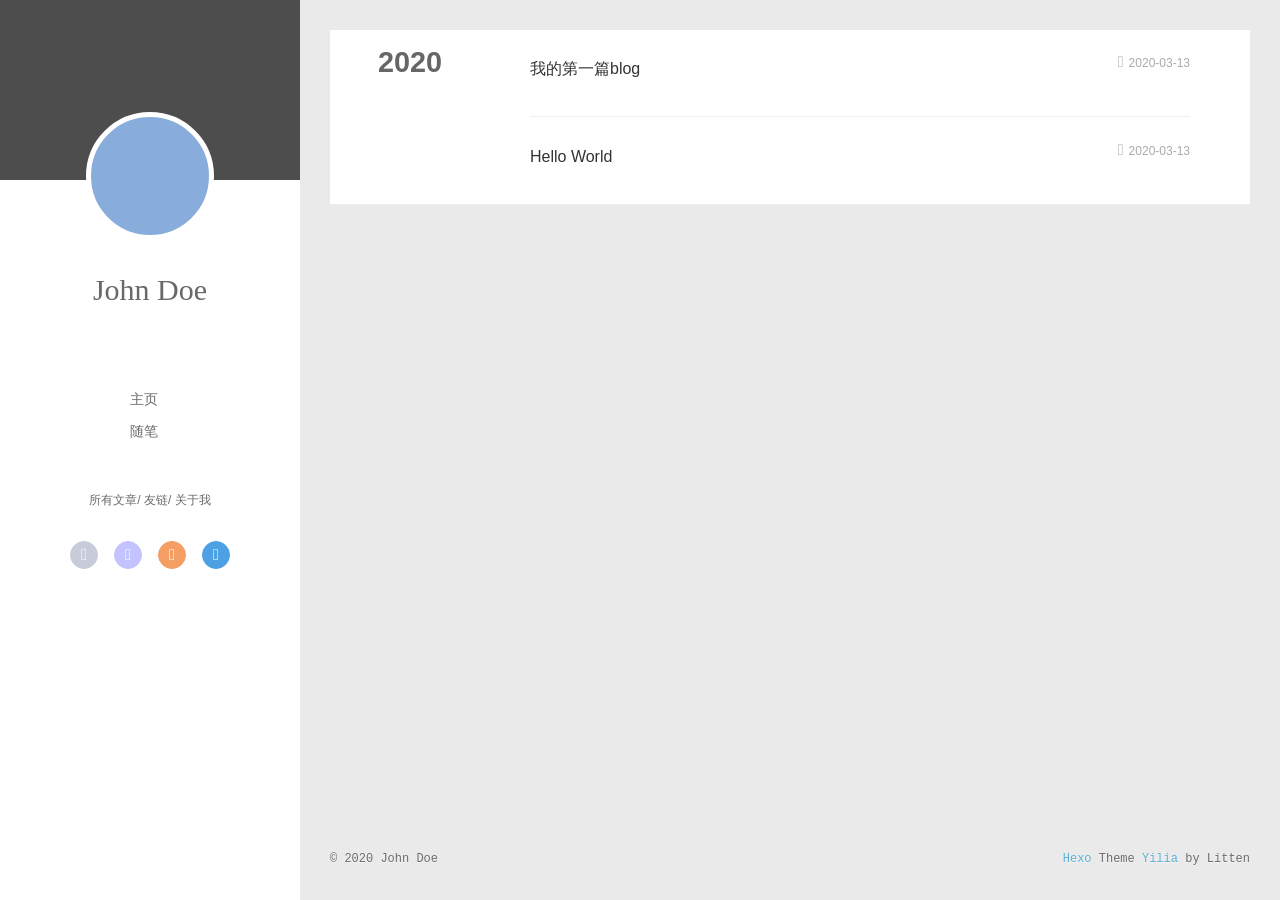
==== archives/index.html @ 88eb6664 "Site updated: 2020-03-13 22:38:07" ====
<!DOCTYPE html>
<html>
<head>
  <meta charset="utf-8">
  
  <meta name="renderer" content="webkit">
  <meta http-equiv="X-UA-Compatible" content="IE=edge" >
  <link rel="dns-prefetch" href="http://yoursite.com">
  <title>Archives | Hexo</title>
  <meta name="viewport" content="width=device-width, initial-scale=1, maximum-scale=1">
  <meta property="og:type" content="website">
<meta property="og:title" content="Hexo">
<meta property="og:url" content="http://yoursite.com/archives/index.html">
<meta property="og:site_name" content="Hexo">
<meta property="og:locale" content="en_US">
<meta property="article:author" content="John Doe">
<meta name="twitter:card" content="summary">
  
    <link rel="alternative" href="/atom.xml" title="Hexo" type="application/atom+xml">
  
  
    <link rel="icon" href="/favicon.png">
  
  <link rel="stylesheet" type="text/css" href="/./main.0cf68a.css">
  <style type="text/css">
  
    #container.show {
      background: linear-gradient(200deg,#a0cfe4,#e8c37e);
    }
  </style>
  

  

<meta name="generator" content="Hexo 4.2.0"></head>

<body>
  <div id="container" q-class="show:isCtnShow">
    <canvas id="anm-canvas" class="anm-canvas"></canvas>
    <div class="left-col" q-class="show:isShow">
      
<div class="overlay" style="background: #4d4d4d"></div>
<div class="intrude-less">
	<header id="header" class="inner">
		<a href="/" class="profilepic">
			<img src="" class="js-avatar">
		</a>
		<hgroup>
		  <h1 class="header-author"><a href="/">John Doe</a></h1>
		</hgroup>
		

		<nav class="header-menu">
			<ul>
			
				<li><a href="/">主页</a></li>
	        
				<li><a href="/tags/%E9%9A%8F%E7%AC%94/">随笔</a></li>
	        
			</ul>
		</nav>
		<nav class="header-smart-menu">
    		
    			
    			<a q-on="click: openSlider(e, 'innerArchive')" href="javascript:void(0)">所有文章</a>
    			
            
    			
    			<a q-on="click: openSlider(e, 'friends')" href="javascript:void(0)">友链</a>
    			
            
    			
    			<a q-on="click: openSlider(e, 'aboutme')" href="javascript:void(0)">关于我</a>
    			
            
		</nav>
		<nav class="header-nav">
			<div class="social">
				
					<a class="github" target="_blank" href="#" title="github"><i class="icon-github"></i></a>
		        
					<a class="weibo" target="_blank" href="#" title="weibo"><i class="icon-weibo"></i></a>
		        
					<a class="rss" target="_blank" href="#" title="rss"><i class="icon-rss"></i></a>
		        
					<a class="zhihu" target="_blank" href="#" title="zhihu"><i class="icon-zhihu"></i></a>
		        
			</div>
		</nav>
	</header>		
</div>

    </div>
    <div class="mid-col" q-class="show:isShow,hide:isShow|isFalse">
      
<nav id="mobile-nav">
  	<div class="overlay js-overlay" style="background: #4d4d4d"></div>
	<div class="btnctn js-mobile-btnctn">
  		<div class="slider-trigger list" q-on="click: openSlider(e)"><i class="icon icon-sort"></i></div>
	</div>
	<div class="intrude-less">
		<header id="header" class="inner">
			<div class="profilepic">
				<img src="" class="js-avatar">
			</div>
			<hgroup>
			  <h1 class="header-author js-header-author">John Doe</h1>
			</hgroup>
			
			
			
				
			
				
			
			
			
			<nav class="header-nav">
				<div class="social">
					
						<a class="github" target="_blank" href="#" title="github"><i class="icon-github"></i></a>
			        
						<a class="weibo" target="_blank" href="#" title="weibo"><i class="icon-weibo"></i></a>
			        
						<a class="rss" target="_blank" href="#" title="rss"><i class="icon-rss"></i></a>
			        
						<a class="zhihu" target="_blank" href="#" title="zhihu"><i class="icon-zhihu"></i></a>
			        
				</div>
			</nav>

			<nav class="header-menu js-header-menu">
				<ul style="width: 50%">
				
				
					<li style="width: 50%"><a href="/">主页</a></li>
		        
					<li style="width: 50%"><a href="/tags/%E9%9A%8F%E7%AC%94/">随笔</a></li>
		        
				</ul>
			</nav>
		</header>				
	</div>
	<div class="mobile-mask" style="display:none" q-show="isShow"></div>
</nav>

      <div id="wrapper" class="body-wrap">
        <div class="menu-l">
          <div class="canvas-wrap">
            <canvas data-colors="#eaeaea" data-sectionHeight="100" data-contentId="js-content" id="myCanvas1" class="anm-canvas"></canvas>
          </div>
          <div id="js-content" class="content-ll">
            
  
  
    
    
      
      
      <section class="archives-wrap">
        <div class="archive-year-wrap">
          <a href="/archives/2020" class="archive-year">2020</a>
        </div>
        <div class="archives">
    
    <article class="archive-article archive-type-post">
  <div class="archive-article-inner">
    <header class="archive-article-header">
      	<div class="article-meta">
	      	<a href="/2020/03/13/%E6%88%91%E7%9A%84%E7%AC%AC%E4%B8%80%E7%AF%87blog/" class="archive-article-date">
  	<time datetime="2020-03-13T10:59:40.000Z" itemprop="datePublished"><i class="icon-calendar icon"></i>2020-03-13</time>
</a>
        </div>
    	 
  
    <h1 itemprop="name">
      <a class="archive-article-title" href="/2020/03/13/%E6%88%91%E7%9A%84%E7%AC%AC%E4%B8%80%E7%AF%87blog/">我的第一篇blog</a>
    </h1>
  

        <div class="article-info info-on-right">
          
          

        </div>
        <div class="clearfix"></div>
    </header>
  </div>
</article>
  
    
    
    <article class="archive-article archive-type-post">
  <div class="archive-article-inner">
    <header class="archive-article-header">
      	<div class="article-meta">
	      	<a href="/2020/03/13/hello-world/" class="archive-article-date">
  	<time datetime="2020-03-13T10:55:49.252Z" itemprop="datePublished"><i class="icon-calendar icon"></i>2020-03-13</time>
</a>
        </div>
    	 
  
    <h1 itemprop="name">
      <a class="archive-article-title" href="/2020/03/13/hello-world/">Hello World</a>
    </h1>
  

        <div class="article-info info-on-right">
          
          

        </div>
        <div class="clearfix"></div>
    </header>
  </div>
</article>
  
  
    </div></section>
  

    


          </div>
        </div>
      </div>
      <footer id="footer">
  <div class="outer">
    <div id="footer-info">
    	<div class="footer-left">
    		&copy; 2020 John Doe
    	</div>
      	<div class="footer-right">
      		<a href="http://hexo.io/" target="_blank">Hexo</a>  Theme <a href="https://github.com/litten/hexo-theme-yilia" target="_blank">Yilia</a> by Litten
      	</div>
    </div>
  </div>
</footer>
    </div>
    <script>
	var yiliaConfig = {
		mathjax: false,
		isHome: false,
		isPost: false,
		isArchive: true,
		isTag: false,
		isCategory: false,
		open_in_new: false,
		toc_hide_index: true,
		root: "/",
		innerArchive: true,
		showTags: false
	}
</script>

<script>!function(t){function n(e){if(r[e])return r[e].exports;var i=r[e]={exports:{},id:e,loaded:!1};return t[e].call(i.exports,i,i.exports,n),i.loaded=!0,i.exports}var r={};n.m=t,n.c=r,n.p="./",n(0)}([function(t,n,r){r(195),t.exports=r(191)},function(t,n,r){var e=r(3),i=r(52),o=r(27),u=r(28),c=r(53),f="prototype",a=function(t,n,r){var s,l,h,v,p=t&a.F,d=t&a.G,y=t&a.S,g=t&a.P,b=t&a.B,m=d?e:y?e[n]||(e[n]={}):(e[n]||{})[f],x=d?i:i[n]||(i[n]={}),w=x[f]||(x[f]={});d&&(r=n);for(s in r)l=!p&&m&&void 0!==m[s],h=(l?m:r)[s],v=b&&l?c(h,e):g&&"function"==typeof h?c(Function.call,h):h,m&&u(m,s,h,t&a.U),x[s]!=h&&o(x,s,v),g&&w[s]!=h&&(w[s]=h)};e.core=i,a.F=1,a.G=2,a.S=4,a.P=8,a.B=16,a.W=32,a.U=64,a.R=128,t.exports=a},function(t,n,r){var e=r(6);t.exports=function(t){if(!e(t))throw TypeError(t+" is not an object!");return t}},function(t,n){var r=t.exports="undefined"!=typeof window&&window.Math==Math?window:"undefined"!=typeof self&&self.Math==Math?self:Function("return this")();"number"==typeof __g&&(__g=r)},function(t,n){t.exports=function(t){try{return!!t()}catch(t){return!0}}},function(t,n){var r=t.exports="undefined"!=typeof window&&window.Math==Math?window:"undefined"!=typeof self&&self.Math==Math?self:Function("return this")();"number"==typeof __g&&(__g=r)},function(t,n){t.exports=function(t){return"object"==typeof t?null!==t:"function"==typeof t}},function(t,n,r){var e=r(126)("wks"),i=r(76),o=r(3).Symbol,u="function"==typeof o;(t.exports=function(t){return e[t]||(e[t]=u&&o[t]||(u?o:i)("Symbol."+t))}).store=e},function(t,n){var r={}.hasOwnProperty;t.exports=function(t,n){return r.call(t,n)}},function(t,n,r){var e=r(94),i=r(33);t.exports=function(t){return e(i(t))}},function(t,n,r){t.exports=!r(4)(function(){return 7!=Object.defineProperty({},"a",{get:function(){return 7}}).a})},function(t,n,r){var e=r(2),i=r(167),o=r(50),u=Object.defineProperty;n.f=r(10)?Object.defineProperty:function(t,n,r){if(e(t),n=o(n,!0),e(r),i)try{return u(t,n,r)}catch(t){}if("get"in r||"set"in r)throw TypeError("Accessors not supported!");return"value"in r&&(t[n]=r.value),t}},function(t,n,r){t.exports=!r(18)(function(){return 7!=Object.defineProperty({},"a",{get:function(){return 7}}).a})},function(t,n,r){var e=r(14),i=r(22);t.exports=r(12)?function(t,n,r){return e.f(t,n,i(1,r))}:function(t,n,r){return t[n]=r,t}},function(t,n,r){var e=r(20),i=r(58),o=r(42),u=Object.defineProperty;n.f=r(12)?Object.defineProperty:function(t,n,r){if(e(t),n=o(n,!0),e(r),i)try{return u(t,n,r)}catch(t){}if("get"in r||"set"in r)throw TypeError("Accessors not supported!");return"value"in r&&(t[n]=r.value),t}},function(t,n,r){var e=r(40)("wks"),i=r(23),o=r(5).Symbol,u="function"==typeof o;(t.exports=function(t){return e[t]||(e[t]=u&&o[t]||(u?o:i)("Symbol."+t))}).store=e},function(t,n,r){var e=r(67),i=Math.min;t.exports=function(t){return t>0?i(e(t),9007199254740991):0}},function(t,n,r){var e=r(46);t.exports=function(t){return Object(e(t))}},function(t,n){t.exports=function(t){try{return!!t()}catch(t){return!0}}},function(t,n,r){var e=r(63),i=r(34);t.exports=Object.keys||function(t){return e(t,i)}},function(t,n,r){var e=r(21);t.exports=function(t){if(!e(t))throw TypeError(t+" is not an object!");return t}},function(t,n){t.exports=function(t){return"object"==typeof t?null!==t:"function"==typeof t}},function(t,n){t.exports=function(t,n){return{enumerable:!(1&t),configurable:!(2&t),writable:!(4&t),value:n}}},function(t,n){var r=0,e=Math.random();t.exports=function(t){return"Symbol(".concat(void 0===t?"":t,")_",(++r+e).toString(36))}},function(t,n){var r={}.hasOwnProperty;t.exports=function(t,n){return r.call(t,n)}},function(t,n){var r=t.exports={version:"2.4.0"};"number"==typeof __e&&(__e=r)},function(t,n){t.exports=function(t){if("function"!=typeof t)throw TypeError(t+" is not a function!");return t}},function(t,n,r){var e=r(11),i=r(66);t.exports=r(10)?function(t,n,r){return e.f(t,n,i(1,r))}:function(t,n,r){return t[n]=r,t}},function(t,n,r){var e=r(3),i=r(27),o=r(24),u=r(76)("src"),c="toString",f=Function[c],a=(""+f).split(c);r(52).inspectSource=function(t){return f.call(t)},(t.exports=function(t,n,r,c){var f="function"==typeof r;f&&(o(r,"name")||i(r,"name",n)),t[n]!==r&&(f&&(o(r,u)||i(r,u,t[n]?""+t[n]:a.join(String(n)))),t===e?t[n]=r:c?t[n]?t[n]=r:i(t,n,r):(delete t[n],i(t,n,r)))})(Function.prototype,c,function(){return"function"==typeof this&&this[u]||f.call(this)})},function(t,n,r){var e=r(1),i=r(4),o=r(46),u=function(t,n,r,e){var i=String(o(t)),u="<"+n;return""!==r&&(u+=" "+r+'="'+String(e).replace(/"/g,"&quot;")+'"'),u+">"+i+"</"+n+">"};t.exports=function(t,n){var r={};r[t]=n(u),e(e.P+e.F*i(function(){var n=""[t]('"');return n!==n.toLowerCase()||n.split('"').length>3}),"String",r)}},function(t,n,r){var e=r(115),i=r(46);t.exports=function(t){return e(i(t))}},function(t,n,r){var e=r(116),i=r(66),o=r(30),u=r(50),c=r(24),f=r(167),a=Object.getOwnPropertyDescriptor;n.f=r(10)?a:function(t,n){if(t=o(t),n=u(n,!0),f)try{return a(t,n)}catch(t){}if(c(t,n))return i(!e.f.call(t,n),t[n])}},function(t,n,r){var e=r(24),i=r(17),o=r(145)("IE_PROTO"),u=Object.prototype;t.exports=Object.getPrototypeOf||function(t){return t=i(t),e(t,o)?t[o]:"function"==typeof t.constructor&&t instanceof t.constructor?t.constructor.prototype:t instanceof Object?u:null}},function(t,n){t.exports=function(t){if(void 0==t)throw TypeError("Can't call method on  "+t);return t}},function(t,n){t.exports="constructor,hasOwnProperty,isPrototypeOf,propertyIsEnumerable,toLocaleString,toString,valueOf".split(",")},function(t,n){t.exports={}},function(t,n){t.exports=!0},function(t,n){n.f={}.propertyIsEnumerable},function(t,n,r){var e=r(14).f,i=r(8),o=r(15)("toStringTag");t.exports=function(t,n,r){t&&!i(t=r?t:t.prototype,o)&&e(t,o,{configurable:!0,value:n})}},function(t,n,r){var e=r(40)("keys"),i=r(23);t.exports=function(t){return e[t]||(e[t]=i(t))}},function(t,n,r){var e=r(5),i="__core-js_shared__",o=e[i]||(e[i]={});t.exports=function(t){return o[t]||(o[t]={})}},function(t,n){var r=Math.ceil,e=Math.floor;t.exports=function(t){return isNaN(t=+t)?0:(t>0?e:r)(t)}},function(t,n,r){var e=r(21);t.exports=function(t,n){if(!e(t))return t;var r,i;if(n&&"function"==typeof(r=t.toString)&&!e(i=r.call(t)))return i;if("function"==typeof(r=t.valueOf)&&!e(i=r.call(t)))return i;if(!n&&"function"==typeof(r=t.toString)&&!e(i=r.call(t)))return i;throw TypeError("Can't convert object to primitive value")}},function(t,n,r){var e=r(5),i=r(25),o=r(36),u=r(44),c=r(14).f;t.exports=function(t){var n=i.Symbol||(i.Symbol=o?{}:e.Symbol||{});"_"==t.charAt(0)||t in n||c(n,t,{value:u.f(t)})}},function(t,n,r){n.f=r(15)},function(t,n){var r={}.toString;t.exports=function(t){return r.call(t).slice(8,-1)}},function(t,n){t.exports=function(t){if(void 0==t)throw TypeError("Can't call method on  "+t);return t}},function(t,n,r){var e=r(4);t.exports=function(t,n){return!!t&&e(function(){n?t.call(null,function(){},1):t.call(null)})}},function(t,n,r){var e=r(53),i=r(115),o=r(17),u=r(16),c=r(203);t.exports=function(t,n){var r=1==t,f=2==t,a=3==t,s=4==t,l=6==t,h=5==t||l,v=n||c;return function(n,c,p){for(var d,y,g=o(n),b=i(g),m=e(c,p,3),x=u(b.length),w=0,S=r?v(n,x):f?v(n,0):void 0;x>w;w++)if((h||w in b)&&(d=b[w],y=m(d,w,g),t))if(r)S[w]=y;else if(y)switch(t){case 3:return!0;case 5:return d;case 6:return w;case 2:S.push(d)}else if(s)return!1;return l?-1:a||s?s:S}}},function(t,n,r){var e=r(1),i=r(52),o=r(4);t.exports=function(t,n){var r=(i.Object||{})[t]||Object[t],u={};u[t]=n(r),e(e.S+e.F*o(function(){r(1)}),"Object",u)}},function(t,n,r){var e=r(6);t.exports=function(t,n){if(!e(t))return t;var r,i;if(n&&"function"==typeof(r=t.toString)&&!e(i=r.call(t)))return i;if("function"==typeof(r=t.valueOf)&&!e(i=r.call(t)))return i;if(!n&&"function"==typeof(r=t.toString)&&!e(i=r.call(t)))return i;throw TypeError("Can't convert object to primitive value")}},function(t,n,r){var e=r(5),i=r(25),o=r(91),u=r(13),c="prototype",f=function(t,n,r){var a,s,l,h=t&f.F,v=t&f.G,p=t&f.S,d=t&f.P,y=t&f.B,g=t&f.W,b=v?i:i[n]||(i[n]={}),m=b[c],x=v?e:p?e[n]:(e[n]||{})[c];v&&(r=n);for(a in r)(s=!h&&x&&void 0!==x[a])&&a in b||(l=s?x[a]:r[a],b[a]=v&&"function"!=typeof x[a]?r[a]:y&&s?o(l,e):g&&x[a]==l?function(t){var n=function(n,r,e){if(this instanceof t){switch(arguments.length){case 0:return new t;case 1:return new t(n);case 2:return new t(n,r)}return new t(n,r,e)}return t.apply(this,arguments)};return n[c]=t[c],n}(l):d&&"function"==typeof l?o(Function.call,l):l,d&&((b.virtual||(b.virtual={}))[a]=l,t&f.R&&m&&!m[a]&&u(m,a,l)))};f.F=1,f.G=2,f.S=4,f.P=8,f.B=16,f.W=32,f.U=64,f.R=128,t.exports=f},function(t,n){var r=t.exports={version:"2.4.0"};"number"==typeof __e&&(__e=r)},function(t,n,r){var e=r(26);t.exports=function(t,n,r){if(e(t),void 0===n)return t;switch(r){case 1:return function(r){return t.call(n,r)};case 2:return function(r,e){return t.call(n,r,e)};case 3:return function(r,e,i){return t.call(n,r,e,i)}}return function(){return t.apply(n,arguments)}}},function(t,n,r){var e=r(183),i=r(1),o=r(126)("metadata"),u=o.store||(o.store=new(r(186))),c=function(t,n,r){var i=u.get(t);if(!i){if(!r)return;u.set(t,i=new e)}var o=i.get(n);if(!o){if(!r)return;i.set(n,o=new e)}return o},f=function(t,n,r){var e=c(n,r,!1);return void 0!==e&&e.has(t)},a=function(t,n,r){var e=c(n,r,!1);return void 0===e?void 0:e.get(t)},s=function(t,n,r,e){c(r,e,!0).set(t,n)},l=function(t,n){var r=c(t,n,!1),e=[];return r&&r.forEach(function(t,n){e.push(n)}),e},h=function(t){return void 0===t||"symbol"==typeof t?t:String(t)},v=function(t){i(i.S,"Reflect",t)};t.exports={store:u,map:c,has:f,get:a,set:s,keys:l,key:h,exp:v}},function(t,n,r){"use strict";if(r(10)){var e=r(69),i=r(3),o=r(4),u=r(1),c=r(127),f=r(152),a=r(53),s=r(68),l=r(66),h=r(27),v=r(73),p=r(67),d=r(16),y=r(75),g=r(50),b=r(24),m=r(180),x=r(114),w=r(6),S=r(17),_=r(137),O=r(70),E=r(32),P=r(71).f,j=r(154),F=r(76),M=r(7),A=r(48),N=r(117),T=r(146),I=r(155),k=r(80),L=r(123),R=r(74),C=r(130),D=r(160),U=r(11),W=r(31),G=U.f,B=W.f,V=i.RangeError,z=i.TypeError,q=i.Uint8Array,K="ArrayBuffer",J="Shared"+K,Y="BYTES_PER_ELEMENT",H="prototype",$=Array[H],X=f.ArrayBuffer,Q=f.DataView,Z=A(0),tt=A(2),nt=A(3),rt=A(4),et=A(5),it=A(6),ot=N(!0),ut=N(!1),ct=I.values,ft=I.keys,at=I.entries,st=$.lastIndexOf,lt=$.reduce,ht=$.reduceRight,vt=$.join,pt=$.sort,dt=$.slice,yt=$.toString,gt=$.toLocaleString,bt=M("iterator"),mt=M("toStringTag"),xt=F("typed_constructor"),wt=F("def_constructor"),St=c.CONSTR,_t=c.TYPED,Ot=c.VIEW,Et="Wrong length!",Pt=A(1,function(t,n){return Tt(T(t,t[wt]),n)}),jt=o(function(){return 1===new q(new Uint16Array([1]).buffer)[0]}),Ft=!!q&&!!q[H].set&&o(function(){new q(1).set({})}),Mt=function(t,n){if(void 0===t)throw z(Et);var r=+t,e=d(t);if(n&&!m(r,e))throw V(Et);return e},At=function(t,n){var r=p(t);if(r<0||r%n)throw V("Wrong offset!");return r},Nt=function(t){if(w(t)&&_t in t)return t;throw z(t+" is not a typed array!")},Tt=function(t,n){if(!(w(t)&&xt in t))throw z("It is not a typed array constructor!");return new t(n)},It=function(t,n){return kt(T(t,t[wt]),n)},kt=function(t,n){for(var r=0,e=n.length,i=Tt(t,e);e>r;)i[r]=n[r++];return i},Lt=function(t,n,r){G(t,n,{get:function(){return this._d[r]}})},Rt=function(t){var n,r,e,i,o,u,c=S(t),f=arguments.length,s=f>1?arguments[1]:void 0,l=void 0!==s,h=j(c);if(void 0!=h&&!_(h)){for(u=h.call(c),e=[],n=0;!(o=u.next()).done;n++)e.push(o.value);c=e}for(l&&f>2&&(s=a(s,arguments[2],2)),n=0,r=d(c.length),i=Tt(this,r);r>n;n++)i[n]=l?s(c[n],n):c[n];return i},Ct=function(){for(var t=0,n=arguments.length,r=Tt(this,n);n>t;)r[t]=arguments[t++];return r},Dt=!!q&&o(function(){gt.call(new q(1))}),Ut=function(){return gt.apply(Dt?dt.call(Nt(this)):Nt(this),arguments)},Wt={copyWithin:function(t,n){return D.call(Nt(this),t,n,arguments.length>2?arguments[2]:void 0)},every:function(t){return rt(Nt(this),t,arguments.length>1?arguments[1]:void 0)},fill:function(t){return C.apply(Nt(this),arguments)},filter:function(t){return It(this,tt(Nt(this),t,arguments.length>1?arguments[1]:void 0))},find:function(t){return et(Nt(this),t,arguments.length>1?arguments[1]:void 0)},findIndex:function(t){return it(Nt(this),t,arguments.length>1?arguments[1]:void 0)},forEach:function(t){Z(Nt(this),t,arguments.length>1?arguments[1]:void 0)},indexOf:function(t){return ut(Nt(this),t,arguments.length>1?arguments[1]:void 0)},includes:function(t){return ot(Nt(this),t,arguments.length>1?arguments[1]:void 0)},join:function(t){return vt.apply(Nt(this),arguments)},lastIndexOf:function(t){return st.apply(Nt(this),arguments)},map:function(t){return Pt(Nt(this),t,arguments.length>1?arguments[1]:void 0)},reduce:function(t){return lt.apply(Nt(this),arguments)},reduceRight:function(t){return ht.apply(Nt(this),arguments)},reverse:function(){for(var t,n=this,r=Nt(n).length,e=Math.floor(r/2),i=0;i<e;)t=n[i],n[i++]=n[--r],n[r]=t;return n},some:function(t){return nt(Nt(this),t,arguments.length>1?arguments[1]:void 0)},sort:function(t){return pt.call(Nt(this),t)},subarray:function(t,n){var r=Nt(this),e=r.length,i=y(t,e);return new(T(r,r[wt]))(r.buffer,r.byteOffset+i*r.BYTES_PER_ELEMENT,d((void 0===n?e:y(n,e))-i))}},Gt=function(t,n){return It(this,dt.call(Nt(this),t,n))},Bt=function(t){Nt(this);var n=At(arguments[1],1),r=this.length,e=S(t),i=d(e.length),o=0;if(i+n>r)throw V(Et);for(;o<i;)this[n+o]=e[o++]},Vt={entries:function(){return at.call(Nt(this))},keys:function(){return ft.call(Nt(this))},values:function(){return ct.call(Nt(this))}},zt=function(t,n){return w(t)&&t[_t]&&"symbol"!=typeof n&&n in t&&String(+n)==String(n)},qt=function(t,n){return zt(t,n=g(n,!0))?l(2,t[n]):B(t,n)},Kt=function(t,n,r){return!(zt(t,n=g(n,!0))&&w(r)&&b(r,"value"))||b(r,"get")||b(r,"set")||r.configurable||b(r,"writable")&&!r.writable||b(r,"enumerable")&&!r.enumerable?G(t,n,r):(t[n]=r.value,t)};St||(W.f=qt,U.f=Kt),u(u.S+u.F*!St,"Object",{getOwnPropertyDescriptor:qt,defineProperty:Kt}),o(function(){yt.call({})})&&(yt=gt=function(){return vt.call(this)});var Jt=v({},Wt);v(Jt,Vt),h(Jt,bt,Vt.values),v(Jt,{slice:Gt,set:Bt,constructor:function(){},toString:yt,toLocaleString:Ut}),Lt(Jt,"buffer","b"),Lt(Jt,"byteOffset","o"),Lt(Jt,"byteLength","l"),Lt(Jt,"length","e"),G(Jt,mt,{get:function(){return this[_t]}}),t.exports=function(t,n,r,f){f=!!f;var a=t+(f?"Clamped":"")+"Array",l="Uint8Array"!=a,v="get"+t,p="set"+t,y=i[a],g=y||{},b=y&&E(y),m=!y||!c.ABV,S={},_=y&&y[H],j=function(t,r){var e=t._d;return e.v[v](r*n+e.o,jt)},F=function(t,r,e){var i=t._d;f&&(e=(e=Math.round(e))<0?0:e>255?255:255&e),i.v[p](r*n+i.o,e,jt)},M=function(t,n){G(t,n,{get:function(){return j(this,n)},set:function(t){return F(this,n,t)},enumerable:!0})};m?(y=r(function(t,r,e,i){s(t,y,a,"_d");var o,u,c,f,l=0,v=0;if(w(r)){if(!(r instanceof X||(f=x(r))==K||f==J))return _t in r?kt(y,r):Rt.call(y,r);o=r,v=At(e,n);var p=r.byteLength;if(void 0===i){if(p%n)throw V(Et);if((u=p-v)<0)throw V(Et)}else if((u=d(i)*n)+v>p)throw V(Et);c=u/n}else c=Mt(r,!0),u=c*n,o=new X(u);for(h(t,"_d",{b:o,o:v,l:u,e:c,v:new Q(o)});l<c;)M(t,l++)}),_=y[H]=O(Jt),h(_,"constructor",y)):L(function(t){new y(null),new y(t)},!0)||(y=r(function(t,r,e,i){s(t,y,a);var o;return w(r)?r instanceof X||(o=x(r))==K||o==J?void 0!==i?new g(r,At(e,n),i):void 0!==e?new g(r,At(e,n)):new g(r):_t in r?kt(y,r):Rt.call(y,r):new g(Mt(r,l))}),Z(b!==Function.prototype?P(g).concat(P(b)):P(g),function(t){t in y||h(y,t,g[t])}),y[H]=_,e||(_.constructor=y));var A=_[bt],N=!!A&&("values"==A.name||void 0==A.name),T=Vt.values;h(y,xt,!0),h(_,_t,a),h(_,Ot,!0),h(_,wt,y),(f?new y(1)[mt]==a:mt in _)||G(_,mt,{get:function(){return a}}),S[a]=y,u(u.G+u.W+u.F*(y!=g),S),u(u.S,a,{BYTES_PER_ELEMENT:n,from:Rt,of:Ct}),Y in _||h(_,Y,n),u(u.P,a,Wt),R(a),u(u.P+u.F*Ft,a,{set:Bt}),u(u.P+u.F*!N,a,Vt),u(u.P+u.F*(_.toString!=yt),a,{toString:yt}),u(u.P+u.F*o(function(){new y(1).slice()}),a,{slice:Gt}),u(u.P+u.F*(o(function(){return[1,2].toLocaleString()!=new y([1,2]).toLocaleString()})||!o(function(){_.toLocaleString.call([1,2])})),a,{toLocaleString:Ut}),k[a]=N?A:T,e||N||h(_,bt,T)}}else t.exports=function(){}},function(t,n){var r={}.toString;t.exports=function(t){return r.call(t).slice(8,-1)}},function(t,n,r){var e=r(21),i=r(5).document,o=e(i)&&e(i.createElement);t.exports=function(t){return o?i.createElement(t):{}}},function(t,n,r){t.exports=!r(12)&&!r(18)(function(){return 7!=Object.defineProperty(r(57)("div"),"a",{get:function(){return 7}}).a})},function(t,n,r){"use strict";var e=r(36),i=r(51),o=r(64),u=r(13),c=r(8),f=r(35),a=r(96),s=r(38),l=r(103),h=r(15)("iterator"),v=!([].keys&&"next"in[].keys()),p="keys",d="values",y=function(){return this};t.exports=function(t,n,r,g,b,m,x){a(r,n,g);var w,S,_,O=function(t){if(!v&&t in F)return F[t];switch(t){case p:case d:return function(){return new r(this,t)}}return function(){return new r(this,t)}},E=n+" Iterator",P=b==d,j=!1,F=t.prototype,M=F[h]||F["@@iterator"]||b&&F[b],A=M||O(b),N=b?P?O("entries"):A:void 0,T="Array"==n?F.entries||M:M;if(T&&(_=l(T.call(new t)))!==Object.prototype&&(s(_,E,!0),e||c(_,h)||u(_,h,y)),P&&M&&M.name!==d&&(j=!0,A=function(){return M.call(this)}),e&&!x||!v&&!j&&F[h]||u(F,h,A),f[n]=A,f[E]=y,b)if(w={values:P?A:O(d),keys:m?A:O(p),entries:N},x)for(S in w)S in F||o(F,S,w[S]);else i(i.P+i.F*(v||j),n,w);return w}},function(t,n,r){var e=r(20),i=r(100),o=r(34),u=r(39)("IE_PROTO"),c=function(){},f="prototype",a=function(){var t,n=r(57)("iframe"),e=o.length;for(n.style.display="none",r(93).appendChild(n),n.src="javascript:",t=n.contentWindow.document,t.open(),t.write("<script>document.F=Object<\/script>"),t.close(),a=t.F;e--;)delete a[f][o[e]];return a()};t.exports=Object.create||function(t,n){var r;return null!==t?(c[f]=e(t),r=new c,c[f]=null,r[u]=t):r=a(),void 0===n?r:i(r,n)}},function(t,n,r){var e=r(63),i=r(34).concat("length","prototype");n.f=Object.getOwnPropertyNames||function(t){return e(t,i)}},function(t,n){n.f=Object.getOwnPropertySymbols},function(t,n,r){var e=r(8),i=r(9),o=r(90)(!1),u=r(39)("IE_PROTO");t.exports=function(t,n){var r,c=i(t),f=0,a=[];for(r in c)r!=u&&e(c,r)&&a.push(r);for(;n.length>f;)e(c,r=n[f++])&&(~o(a,r)||a.push(r));return a}},function(t,n,r){t.exports=r(13)},function(t,n,r){var e=r(76)("meta"),i=r(6),o=r(24),u=r(11).f,c=0,f=Object.isExtensible||function(){return!0},a=!r(4)(function(){return f(Object.preventExtensions({}))}),s=function(t){u(t,e,{value:{i:"O"+ ++c,w:{}}})},l=function(t,n){if(!i(t))return"symbol"==typeof t?t:("string"==typeof t?"S":"P")+t;if(!o(t,e)){if(!f(t))return"F";if(!n)return"E";s(t)}return t[e].i},h=function(t,n){if(!o(t,e)){if(!f(t))return!0;if(!n)return!1;s(t)}return t[e].w},v=function(t){return a&&p.NEED&&f(t)&&!o(t,e)&&s(t),t},p=t.exports={KEY:e,NEED:!1,fastKey:l,getWeak:h,onFreeze:v}},function(t,n){t.exports=function(t,n){return{enumerable:!(1&t),configurable:!(2&t),writable:!(4&t),value:n}}},function(t,n){var r=Math.ceil,e=Math.floor;t.exports=function(t){return isNaN(t=+t)?0:(t>0?e:r)(t)}},function(t,n){t.exports=function(t,n,r,e){if(!(t instanceof n)||void 0!==e&&e in t)throw TypeError(r+": incorrect invocation!");return t}},function(t,n){t.exports=!1},function(t,n,r){var e=r(2),i=r(173),o=r(133),u=r(145)("IE_PROTO"),c=function(){},f="prototype",a=function(){var t,n=r(132)("iframe"),e=o.length;for(n.style.display="none",r(135).appendChild(n),n.src="javascript:",t=n.contentWindow.document,t.open(),t.write("<script>document.F=Object<\/script>"),t.close(),a=t.F;e--;)delete a[f][o[e]];return a()};t.exports=Object.create||function(t,n){var r;return null!==t?(c[f]=e(t),r=new c,c[f]=null,r[u]=t):r=a(),void 0===n?r:i(r,n)}},function(t,n,r){var e=r(175),i=r(133).concat("length","prototype");n.f=Object.getOwnPropertyNames||function(t){return e(t,i)}},function(t,n,r){var e=r(175),i=r(133);t.exports=Object.keys||function(t){return e(t,i)}},function(t,n,r){var e=r(28);t.exports=function(t,n,r){for(var i in n)e(t,i,n[i],r);return t}},function(t,n,r){"use strict";var e=r(3),i=r(11),o=r(10),u=r(7)("species");t.exports=function(t){var n=e[t];o&&n&&!n[u]&&i.f(n,u,{configurable:!0,get:function(){return this}})}},function(t,n,r){var e=r(67),i=Math.max,o=Math.min;t.exports=function(t,n){return t=e(t),t<0?i(t+n,0):o(t,n)}},function(t,n){var r=0,e=Math.random();t.exports=function(t){return"Symbol(".concat(void 0===t?"":t,")_",(++r+e).toString(36))}},function(t,n,r){var e=r(33);t.exports=function(t){return Object(e(t))}},function(t,n,r){var e=r(7)("unscopables"),i=Array.prototype;void 0==i[e]&&r(27)(i,e,{}),t.exports=function(t){i[e][t]=!0}},function(t,n,r){var e=r(53),i=r(169),o=r(137),u=r(2),c=r(16),f=r(154),a={},s={},n=t.exports=function(t,n,r,l,h){var v,p,d,y,g=h?function(){return t}:f(t),b=e(r,l,n?2:1),m=0;if("function"!=typeof g)throw TypeError(t+" is not iterable!");if(o(g)){for(v=c(t.length);v>m;m++)if((y=n?b(u(p=t[m])[0],p[1]):b(t[m]))===a||y===s)return y}else for(d=g.call(t);!(p=d.next()).done;)if((y=i(d,b,p.value,n))===a||y===s)return y};n.BREAK=a,n.RETURN=s},function(t,n){t.exports={}},function(t,n,r){var e=r(11).f,i=r(24),o=r(7)("toStringTag");t.exports=function(t,n,r){t&&!i(t=r?t:t.prototype,o)&&e(t,o,{configurable:!0,value:n})}},function(t,n,r){var e=r(1),i=r(46),o=r(4),u=r(150),c="["+u+"]",f="​",a=RegExp("^"+c+c+"*"),s=RegExp(c+c+"*$"),l=function(t,n,r){var i={},c=o(function(){return!!u[t]()||f[t]()!=f}),a=i[t]=c?n(h):u[t];r&&(i[r]=a),e(e.P+e.F*c,"String",i)},h=l.trim=function(t,n){return t=String(i(t)),1&n&&(t=t.replace(a,"")),2&n&&(t=t.replace(s,"")),t};t.exports=l},function(t,n,r){t.exports={default:r(86),__esModule:!0}},function(t,n,r){t.exports={default:r(87),__esModule:!0}},function(t,n,r){"use strict";function e(t){return t&&t.__esModule?t:{default:t}}n.__esModule=!0;var i=r(84),o=e(i),u=r(83),c=e(u),f="function"==typeof c.default&&"symbol"==typeof o.default?function(t){return typeof t}:function(t){return t&&"function"==typeof c.default&&t.constructor===c.default&&t!==c.default.prototype?"symbol":typeof t};n.default="function"==typeof c.default&&"symbol"===f(o.default)?function(t){return void 0===t?"undefined":f(t)}:function(t){return t&&"function"==typeof c.default&&t.constructor===c.default&&t!==c.default.prototype?"symbol":void 0===t?"undefined":f(t)}},function(t,n,r){r(110),r(108),r(111),r(112),t.exports=r(25).Symbol},function(t,n,r){r(109),r(113),t.exports=r(44).f("iterator")},function(t,n){t.exports=function(t){if("function"!=typeof t)throw TypeError(t+" is not a function!");return t}},function(t,n){t.exports=function(){}},function(t,n,r){var e=r(9),i=r(106),o=r(105);t.exports=function(t){return function(n,r,u){var c,f=e(n),a=i(f.length),s=o(u,a);if(t&&r!=r){for(;a>s;)if((c=f[s++])!=c)return!0}else for(;a>s;s++)if((t||s in f)&&f[s]===r)return t||s||0;return!t&&-1}}},function(t,n,r){var e=r(88);t.exports=function(t,n,r){if(e(t),void 0===n)return t;switch(r){case 1:return function(r){return t.call(n,r)};case 2:return function(r,e){return t.call(n,r,e)};case 3:return function(r,e,i){return t.call(n,r,e,i)}}return function(){return t.apply(n,arguments)}}},function(t,n,r){var e=r(19),i=r(62),o=r(37);t.exports=function(t){var n=e(t),r=i.f;if(r)for(var u,c=r(t),f=o.f,a=0;c.length>a;)f.call(t,u=c[a++])&&n.push(u);return n}},function(t,n,r){t.exports=r(5).document&&document.documentElement},function(t,n,r){var e=r(56);t.exports=Object("z").propertyIsEnumerable(0)?Object:function(t){return"String"==e(t)?t.split(""):Object(t)}},function(t,n,r){var e=r(56);t.exports=Array.isArray||function(t){return"Array"==e(t)}},function(t,n,r){"use strict";var e=r(60),i=r(22),o=r(38),u={};r(13)(u,r(15)("iterator"),function(){return this}),t.exports=function(t,n,r){t.prototype=e(u,{next:i(1,r)}),o(t,n+" Iterator")}},function(t,n){t.exports=function(t,n){return{value:n,done:!!t}}},function(t,n,r){var e=r(19),i=r(9);t.exports=function(t,n){for(var r,o=i(t),u=e(o),c=u.length,f=0;c>f;)if(o[r=u[f++]]===n)return r}},function(t,n,r){var e=r(23)("meta"),i=r(21),o=r(8),u=r(14).f,c=0,f=Object.isExtensible||function(){return!0},a=!r(18)(function(){return f(Object.preventExtensions({}))}),s=function(t){u(t,e,{value:{i:"O"+ ++c,w:{}}})},l=function(t,n){if(!i(t))return"symbol"==typeof t?t:("string"==typeof t?"S":"P")+t;if(!o(t,e)){if(!f(t))return"F";if(!n)return"E";s(t)}return t[e].i},h=function(t,n){if(!o(t,e)){if(!f(t))return!0;if(!n)return!1;s(t)}return t[e].w},v=function(t){return a&&p.NEED&&f(t)&&!o(t,e)&&s(t),t},p=t.exports={KEY:e,NEED:!1,fastKey:l,getWeak:h,onFreeze:v}},function(t,n,r){var e=r(14),i=r(20),o=r(19);t.exports=r(12)?Object.defineProperties:function(t,n){i(t);for(var r,u=o(n),c=u.length,f=0;c>f;)e.f(t,r=u[f++],n[r]);return t}},function(t,n,r){var e=r(37),i=r(22),o=r(9),u=r(42),c=r(8),f=r(58),a=Object.getOwnPropertyDescriptor;n.f=r(12)?a:function(t,n){if(t=o(t),n=u(n,!0),f)try{return a(t,n)}catch(t){}if(c(t,n))return i(!e.f.call(t,n),t[n])}},function(t,n,r){var e=r(9),i=r(61).f,o={}.toString,u="object"==typeof window&&window&&Object.getOwnPropertyNames?Object.getOwnPropertyNames(window):[],c=function(t){try{return i(t)}catch(t){return u.slice()}};t.exports.f=function(t){return u&&"[object Window]"==o.call(t)?c(t):i(e(t))}},function(t,n,r){var e=r(8),i=r(77),o=r(39)("IE_PROTO"),u=Object.prototype;t.exports=Object.getPrototypeOf||function(t){return t=i(t),e(t,o)?t[o]:"function"==typeof t.constructor&&t instanceof t.constructor?t.constructor.prototype:t instanceof Object?u:null}},function(t,n,r){var e=r(41),i=r(33);t.exports=function(t){return function(n,r){var o,u,c=String(i(n)),f=e(r),a=c.length;return f<0||f>=a?t?"":void 0:(o=c.charCodeAt(f),o<55296||o>56319||f+1===a||(u=c.charCodeAt(f+1))<56320||u>57343?t?c.charAt(f):o:t?c.slice(f,f+2):u-56320+(o-55296<<10)+65536)}}},function(t,n,r){var e=r(41),i=Math.max,o=Math.min;t.exports=function(t,n){return t=e(t),t<0?i(t+n,0):o(t,n)}},function(t,n,r){var e=r(41),i=Math.min;t.exports=function(t){return t>0?i(e(t),9007199254740991):0}},function(t,n,r){"use strict";var e=r(89),i=r(97),o=r(35),u=r(9);t.exports=r(59)(Array,"Array",function(t,n){this._t=u(t),this._i=0,this._k=n},function(){var t=this._t,n=this._k,r=this._i++;return!t||r>=t.length?(this._t=void 0,i(1)):"keys"==n?i(0,r):"values"==n?i(0,t[r]):i(0,[r,t[r]])},"values"),o.Arguments=o.Array,e("keys"),e("values"),e("entries")},function(t,n){},function(t,n,r){"use strict";var e=r(104)(!0);r(59)(String,"String",function(t){this._t=String(t),this._i=0},function(){var t,n=this._t,r=this._i;return r>=n.length?{value:void 0,done:!0}:(t=e(n,r),this._i+=t.length,{value:t,done:!1})})},function(t,n,r){"use strict";var e=r(5),i=r(8),o=r(12),u=r(51),c=r(64),f=r(99).KEY,a=r(18),s=r(40),l=r(38),h=r(23),v=r(15),p=r(44),d=r(43),y=r(98),g=r(92),b=r(95),m=r(20),x=r(9),w=r(42),S=r(22),_=r(60),O=r(102),E=r(101),P=r(14),j=r(19),F=E.f,M=P.f,A=O.f,N=e.Symbol,T=e.JSON,I=T&&T.stringify,k="prototype",L=v("_hidden"),R=v("toPrimitive"),C={}.propertyIsEnumerable,D=s("symbol-registry"),U=s("symbols"),W=s("op-symbols"),G=Object[k],B="function"==typeof N,V=e.QObject,z=!V||!V[k]||!V[k].findChild,q=o&&a(function(){return 7!=_(M({},"a",{get:function(){return M(this,"a",{value:7}).a}})).a})?function(t,n,r){var e=F(G,n);e&&delete G[n],M(t,n,r),e&&t!==G&&M(G,n,e)}:M,K=function(t){var n=U[t]=_(N[k]);return n._k=t,n},J=B&&"symbol"==typeof N.iterator?function(t){return"symbol"==typeof t}:function(t){return t instanceof N},Y=function(t,n,r){return t===G&&Y(W,n,r),m(t),n=w(n,!0),m(r),i(U,n)?(r.enumerable?(i(t,L)&&t[L][n]&&(t[L][n]=!1),r=_(r,{enumerable:S(0,!1)})):(i(t,L)||M(t,L,S(1,{})),t[L][n]=!0),q(t,n,r)):M(t,n,r)},H=function(t,n){m(t);for(var r,e=g(n=x(n)),i=0,o=e.length;o>i;)Y(t,r=e[i++],n[r]);return t},$=function(t,n){return void 0===n?_(t):H(_(t),n)},X=function(t){var n=C.call(this,t=w(t,!0));return!(this===G&&i(U,t)&&!i(W,t))&&(!(n||!i(this,t)||!i(U,t)||i(this,L)&&this[L][t])||n)},Q=function(t,n){if(t=x(t),n=w(n,!0),t!==G||!i(U,n)||i(W,n)){var r=F(t,n);return!r||!i(U,n)||i(t,L)&&t[L][n]||(r.enumerable=!0),r}},Z=function(t){for(var n,r=A(x(t)),e=[],o=0;r.length>o;)i(U,n=r[o++])||n==L||n==f||e.push(n);return e},tt=function(t){for(var n,r=t===G,e=A(r?W:x(t)),o=[],u=0;e.length>u;)!i(U,n=e[u++])||r&&!i(G,n)||o.push(U[n]);return o};B||(N=function(){if(this instanceof N)throw TypeError("Symbol is not a constructor!");var t=h(arguments.length>0?arguments[0]:void 0),n=function(r){this===G&&n.call(W,r),i(this,L)&&i(this[L],t)&&(this[L][t]=!1),q(this,t,S(1,r))};return o&&z&&q(G,t,{configurable:!0,set:n}),K(t)},c(N[k],"toString",function(){return this._k}),E.f=Q,P.f=Y,r(61).f=O.f=Z,r(37).f=X,r(62).f=tt,o&&!r(36)&&c(G,"propertyIsEnumerable",X,!0),p.f=function(t){return K(v(t))}),u(u.G+u.W+u.F*!B,{Symbol:N});for(var nt="hasInstance,isConcatSpreadable,iterator,match,replace,search,species,split,toPrimitive,toStringTag,unscopables".split(","),rt=0;nt.length>rt;)v(nt[rt++]);for(var nt=j(v.store),rt=0;nt.length>rt;)d(nt[rt++]);u(u.S+u.F*!B,"Symbol",{for:function(t){return i(D,t+="")?D[t]:D[t]=N(t)},keyFor:function(t){if(J(t))return y(D,t);throw TypeError(t+" is not a symbol!")},useSetter:function(){z=!0},useSimple:function(){z=!1}}),u(u.S+u.F*!B,"Object",{create:$,defineProperty:Y,defineProperties:H,getOwnPropertyDescriptor:Q,getOwnPropertyNames:Z,getOwnPropertySymbols:tt}),T&&u(u.S+u.F*(!B||a(function(){var t=N();return"[null]"!=I([t])||"{}"!=I({a:t})||"{}"!=I(Object(t))})),"JSON",{stringify:function(t){if(void 0!==t&&!J(t)){for(var n,r,e=[t],i=1;arguments.length>i;)e.push(arguments[i++]);return n=e[1],"function"==typeof n&&(r=n),!r&&b(n)||(n=function(t,n){if(r&&(n=r.call(this,t,n)),!J(n))return n}),e[1]=n,I.apply(T,e)}}}),N[k][R]||r(13)(N[k],R,N[k].valueOf),l(N,"Symbol"),l(Math,"Math",!0),l(e.JSON,"JSON",!0)},function(t,n,r){r(43)("asyncIterator")},function(t,n,r){r(43)("observable")},function(t,n,r){r(107);for(var e=r(5),i=r(13),o=r(35),u=r(15)("toStringTag"),c=["NodeList","DOMTokenList","MediaList","StyleSheetList","CSSRuleList"],f=0;f<5;f++){var a=c[f],s=e[a],l=s&&s.prototype;l&&!l[u]&&i(l,u,a),o[a]=o.Array}},function(t,n,r){var e=r(45),i=r(7)("toStringTag"),o="Arguments"==e(function(){return arguments}()),u=function(t,n){try{return t[n]}catch(t){}};t.exports=function(t){var n,r,c;return void 0===t?"Undefined":null===t?"Null":"string"==typeof(r=u(n=Object(t),i))?r:o?e(n):"Object"==(c=e(n))&&"function"==typeof n.callee?"Arguments":c}},function(t,n,r){var e=r(45);t.exports=Object("z").propertyIsEnumerable(0)?Object:function(t){return"String"==e(t)?t.split(""):Object(t)}},function(t,n){n.f={}.propertyIsEnumerable},function(t,n,r){var e=r(30),i=r(16),o=r(75);t.exports=function(t){return function(n,r,u){var c,f=e(n),a=i(f.length),s=o(u,a);if(t&&r!=r){for(;a>s;)if((c=f[s++])!=c)return!0}else for(;a>s;s++)if((t||s in f)&&f[s]===r)return t||s||0;return!t&&-1}}},function(t,n,r){"use strict";var e=r(3),i=r(1),o=r(28),u=r(73),c=r(65),f=r(79),a=r(68),s=r(6),l=r(4),h=r(123),v=r(81),p=r(136);t.exports=function(t,n,r,d,y,g){var b=e[t],m=b,x=y?"set":"add",w=m&&m.prototype,S={},_=function(t){var n=w[t];o(w,t,"delete"==t?function(t){return!(g&&!s(t))&&n.call(this,0===t?0:t)}:"has"==t?function(t){return!(g&&!s(t))&&n.call(this,0===t?0:t)}:"get"==t?function(t){return g&&!s(t)?void 0:n.call(this,0===t?0:t)}:"add"==t?function(t){return n.call(this,0===t?0:t),this}:function(t,r){return n.call(this,0===t?0:t,r),this})};if("function"==typeof m&&(g||w.forEach&&!l(function(){(new m).entries().next()}))){var O=new m,E=O[x](g?{}:-0,1)!=O,P=l(function(){O.has(1)}),j=h(function(t){new m(t)}),F=!g&&l(function(){for(var t=new m,n=5;n--;)t[x](n,n);return!t.has(-0)});j||(m=n(function(n,r){a(n,m,t);var e=p(new b,n,m);return void 0!=r&&f(r,y,e[x],e),e}),m.prototype=w,w.constructor=m),(P||F)&&(_("delete"),_("has"),y&&_("get")),(F||E)&&_(x),g&&w.clear&&delete w.clear}else m=d.getConstructor(n,t,y,x),u(m.prototype,r),c.NEED=!0;return v(m,t),S[t]=m,i(i.G+i.W+i.F*(m!=b),S),g||d.setStrong(m,t,y),m}},function(t,n,r){"use strict";var e=r(27),i=r(28),o=r(4),u=r(46),c=r(7);t.exports=function(t,n,r){var f=c(t),a=r(u,f,""[t]),s=a[0],l=a[1];o(function(){var n={};return n[f]=function(){return 7},7!=""[t](n)})&&(i(String.prototype,t,s),e(RegExp.prototype,f,2==n?function(t,n){return l.call(t,this,n)}:function(t){return l.call(t,this)}))}
},function(t,n,r){"use strict";var e=r(2);t.exports=function(){var t=e(this),n="";return t.global&&(n+="g"),t.ignoreCase&&(n+="i"),t.multiline&&(n+="m"),t.unicode&&(n+="u"),t.sticky&&(n+="y"),n}},function(t,n){t.exports=function(t,n,r){var e=void 0===r;switch(n.length){case 0:return e?t():t.call(r);case 1:return e?t(n[0]):t.call(r,n[0]);case 2:return e?t(n[0],n[1]):t.call(r,n[0],n[1]);case 3:return e?t(n[0],n[1],n[2]):t.call(r,n[0],n[1],n[2]);case 4:return e?t(n[0],n[1],n[2],n[3]):t.call(r,n[0],n[1],n[2],n[3])}return t.apply(r,n)}},function(t,n,r){var e=r(6),i=r(45),o=r(7)("match");t.exports=function(t){var n;return e(t)&&(void 0!==(n=t[o])?!!n:"RegExp"==i(t))}},function(t,n,r){var e=r(7)("iterator"),i=!1;try{var o=[7][e]();o.return=function(){i=!0},Array.from(o,function(){throw 2})}catch(t){}t.exports=function(t,n){if(!n&&!i)return!1;var r=!1;try{var o=[7],u=o[e]();u.next=function(){return{done:r=!0}},o[e]=function(){return u},t(o)}catch(t){}return r}},function(t,n,r){t.exports=r(69)||!r(4)(function(){var t=Math.random();__defineSetter__.call(null,t,function(){}),delete r(3)[t]})},function(t,n){n.f=Object.getOwnPropertySymbols},function(t,n,r){var e=r(3),i="__core-js_shared__",o=e[i]||(e[i]={});t.exports=function(t){return o[t]||(o[t]={})}},function(t,n,r){for(var e,i=r(3),o=r(27),u=r(76),c=u("typed_array"),f=u("view"),a=!(!i.ArrayBuffer||!i.DataView),s=a,l=0,h="Int8Array,Uint8Array,Uint8ClampedArray,Int16Array,Uint16Array,Int32Array,Uint32Array,Float32Array,Float64Array".split(",");l<9;)(e=i[h[l++]])?(o(e.prototype,c,!0),o(e.prototype,f,!0)):s=!1;t.exports={ABV:a,CONSTR:s,TYPED:c,VIEW:f}},function(t,n){"use strict";var r={versions:function(){var t=window.navigator.userAgent;return{trident:t.indexOf("Trident")>-1,presto:t.indexOf("Presto")>-1,webKit:t.indexOf("AppleWebKit")>-1,gecko:t.indexOf("Gecko")>-1&&-1==t.indexOf("KHTML"),mobile:!!t.match(/AppleWebKit.*Mobile.*/),ios:!!t.match(/\(i[^;]+;( U;)? CPU.+Mac OS X/),android:t.indexOf("Android")>-1||t.indexOf("Linux")>-1,iPhone:t.indexOf("iPhone")>-1||t.indexOf("Mac")>-1,iPad:t.indexOf("iPad")>-1,webApp:-1==t.indexOf("Safari"),weixin:-1==t.indexOf("MicroMessenger")}}()};t.exports=r},function(t,n,r){"use strict";var e=r(85),i=function(t){return t&&t.__esModule?t:{default:t}}(e),o=function(){function t(t,n,e){return n||e?String.fromCharCode(n||e):r[t]||t}function n(t){return e[t]}var r={"&quot;":'"',"&lt;":"<","&gt;":">","&amp;":"&","&nbsp;":" "},e={};for(var u in r)e[r[u]]=u;return r["&apos;"]="'",e["'"]="&#39;",{encode:function(t){return t?(""+t).replace(/['<> "&]/g,n).replace(/\r?\n/g,"<br/>").replace(/\s/g,"&nbsp;"):""},decode:function(n){return n?(""+n).replace(/<br\s*\/?>/gi,"\n").replace(/&quot;|&lt;|&gt;|&amp;|&nbsp;|&apos;|&#(\d+);|&#(\d+)/g,t).replace(/\u00a0/g," "):""},encodeBase16:function(t){if(!t)return t;t+="";for(var n=[],r=0,e=t.length;e>r;r++)n.push(t.charCodeAt(r).toString(16).toUpperCase());return n.join("")},encodeBase16forJSON:function(t){if(!t)return t;t=t.replace(/[\u4E00-\u9FBF]/gi,function(t){return escape(t).replace("%u","\\u")});for(var n=[],r=0,e=t.length;e>r;r++)n.push(t.charCodeAt(r).toString(16).toUpperCase());return n.join("")},decodeBase16:function(t){if(!t)return t;t+="";for(var n=[],r=0,e=t.length;e>r;r+=2)n.push(String.fromCharCode("0x"+t.slice(r,r+2)));return n.join("")},encodeObject:function(t){if(t instanceof Array)for(var n=0,r=t.length;r>n;n++)t[n]=o.encodeObject(t[n]);else if("object"==(void 0===t?"undefined":(0,i.default)(t)))for(var e in t)t[e]=o.encodeObject(t[e]);else if("string"==typeof t)return o.encode(t);return t},loadScript:function(t){var n=document.createElement("script");document.getElementsByTagName("body")[0].appendChild(n),n.setAttribute("src",t)},addLoadEvent:function(t){var n=window.onload;"function"!=typeof window.onload?window.onload=t:window.onload=function(){n(),t()}}}}();t.exports=o},function(t,n,r){"use strict";var e=r(17),i=r(75),o=r(16);t.exports=function(t){for(var n=e(this),r=o(n.length),u=arguments.length,c=i(u>1?arguments[1]:void 0,r),f=u>2?arguments[2]:void 0,a=void 0===f?r:i(f,r);a>c;)n[c++]=t;return n}},function(t,n,r){"use strict";var e=r(11),i=r(66);t.exports=function(t,n,r){n in t?e.f(t,n,i(0,r)):t[n]=r}},function(t,n,r){var e=r(6),i=r(3).document,o=e(i)&&e(i.createElement);t.exports=function(t){return o?i.createElement(t):{}}},function(t,n){t.exports="constructor,hasOwnProperty,isPrototypeOf,propertyIsEnumerable,toLocaleString,toString,valueOf".split(",")},function(t,n,r){var e=r(7)("match");t.exports=function(t){var n=/./;try{"/./"[t](n)}catch(r){try{return n[e]=!1,!"/./"[t](n)}catch(t){}}return!0}},function(t,n,r){t.exports=r(3).document&&document.documentElement},function(t,n,r){var e=r(6),i=r(144).set;t.exports=function(t,n,r){var o,u=n.constructor;return u!==r&&"function"==typeof u&&(o=u.prototype)!==r.prototype&&e(o)&&i&&i(t,o),t}},function(t,n,r){var e=r(80),i=r(7)("iterator"),o=Array.prototype;t.exports=function(t){return void 0!==t&&(e.Array===t||o[i]===t)}},function(t,n,r){var e=r(45);t.exports=Array.isArray||function(t){return"Array"==e(t)}},function(t,n,r){"use strict";var e=r(70),i=r(66),o=r(81),u={};r(27)(u,r(7)("iterator"),function(){return this}),t.exports=function(t,n,r){t.prototype=e(u,{next:i(1,r)}),o(t,n+" Iterator")}},function(t,n,r){"use strict";var e=r(69),i=r(1),o=r(28),u=r(27),c=r(24),f=r(80),a=r(139),s=r(81),l=r(32),h=r(7)("iterator"),v=!([].keys&&"next"in[].keys()),p="keys",d="values",y=function(){return this};t.exports=function(t,n,r,g,b,m,x){a(r,n,g);var w,S,_,O=function(t){if(!v&&t in F)return F[t];switch(t){case p:case d:return function(){return new r(this,t)}}return function(){return new r(this,t)}},E=n+" Iterator",P=b==d,j=!1,F=t.prototype,M=F[h]||F["@@iterator"]||b&&F[b],A=M||O(b),N=b?P?O("entries"):A:void 0,T="Array"==n?F.entries||M:M;if(T&&(_=l(T.call(new t)))!==Object.prototype&&(s(_,E,!0),e||c(_,h)||u(_,h,y)),P&&M&&M.name!==d&&(j=!0,A=function(){return M.call(this)}),e&&!x||!v&&!j&&F[h]||u(F,h,A),f[n]=A,f[E]=y,b)if(w={values:P?A:O(d),keys:m?A:O(p),entries:N},x)for(S in w)S in F||o(F,S,w[S]);else i(i.P+i.F*(v||j),n,w);return w}},function(t,n){var r=Math.expm1;t.exports=!r||r(10)>22025.465794806718||r(10)<22025.465794806718||-2e-17!=r(-2e-17)?function(t){return 0==(t=+t)?t:t>-1e-6&&t<1e-6?t+t*t/2:Math.exp(t)-1}:r},function(t,n){t.exports=Math.sign||function(t){return 0==(t=+t)||t!=t?t:t<0?-1:1}},function(t,n,r){var e=r(3),i=r(151).set,o=e.MutationObserver||e.WebKitMutationObserver,u=e.process,c=e.Promise,f="process"==r(45)(u);t.exports=function(){var t,n,r,a=function(){var e,i;for(f&&(e=u.domain)&&e.exit();t;){i=t.fn,t=t.next;try{i()}catch(e){throw t?r():n=void 0,e}}n=void 0,e&&e.enter()};if(f)r=function(){u.nextTick(a)};else if(o){var s=!0,l=document.createTextNode("");new o(a).observe(l,{characterData:!0}),r=function(){l.data=s=!s}}else if(c&&c.resolve){var h=c.resolve();r=function(){h.then(a)}}else r=function(){i.call(e,a)};return function(e){var i={fn:e,next:void 0};n&&(n.next=i),t||(t=i,r()),n=i}}},function(t,n,r){var e=r(6),i=r(2),o=function(t,n){if(i(t),!e(n)&&null!==n)throw TypeError(n+": can't set as prototype!")};t.exports={set:Object.setPrototypeOf||("__proto__"in{}?function(t,n,e){try{e=r(53)(Function.call,r(31).f(Object.prototype,"__proto__").set,2),e(t,[]),n=!(t instanceof Array)}catch(t){n=!0}return function(t,r){return o(t,r),n?t.__proto__=r:e(t,r),t}}({},!1):void 0),check:o}},function(t,n,r){var e=r(126)("keys"),i=r(76);t.exports=function(t){return e[t]||(e[t]=i(t))}},function(t,n,r){var e=r(2),i=r(26),o=r(7)("species");t.exports=function(t,n){var r,u=e(t).constructor;return void 0===u||void 0==(r=e(u)[o])?n:i(r)}},function(t,n,r){var e=r(67),i=r(46);t.exports=function(t){return function(n,r){var o,u,c=String(i(n)),f=e(r),a=c.length;return f<0||f>=a?t?"":void 0:(o=c.charCodeAt(f),o<55296||o>56319||f+1===a||(u=c.charCodeAt(f+1))<56320||u>57343?t?c.charAt(f):o:t?c.slice(f,f+2):u-56320+(o-55296<<10)+65536)}}},function(t,n,r){var e=r(122),i=r(46);t.exports=function(t,n,r){if(e(n))throw TypeError("String#"+r+" doesn't accept regex!");return String(i(t))}},function(t,n,r){"use strict";var e=r(67),i=r(46);t.exports=function(t){var n=String(i(this)),r="",o=e(t);if(o<0||o==1/0)throw RangeError("Count can't be negative");for(;o>0;(o>>>=1)&&(n+=n))1&o&&(r+=n);return r}},function(t,n){t.exports="\t\n\v\f\r   ᠎             　\u2028\u2029\ufeff"},function(t,n,r){var e,i,o,u=r(53),c=r(121),f=r(135),a=r(132),s=r(3),l=s.process,h=s.setImmediate,v=s.clearImmediate,p=s.MessageChannel,d=0,y={},g="onreadystatechange",b=function(){var t=+this;if(y.hasOwnProperty(t)){var n=y[t];delete y[t],n()}},m=function(t){b.call(t.data)};h&&v||(h=function(t){for(var n=[],r=1;arguments.length>r;)n.push(arguments[r++]);return y[++d]=function(){c("function"==typeof t?t:Function(t),n)},e(d),d},v=function(t){delete y[t]},"process"==r(45)(l)?e=function(t){l.nextTick(u(b,t,1))}:p?(i=new p,o=i.port2,i.port1.onmessage=m,e=u(o.postMessage,o,1)):s.addEventListener&&"function"==typeof postMessage&&!s.importScripts?(e=function(t){s.postMessage(t+"","*")},s.addEventListener("message",m,!1)):e=g in a("script")?function(t){f.appendChild(a("script"))[g]=function(){f.removeChild(this),b.call(t)}}:function(t){setTimeout(u(b,t,1),0)}),t.exports={set:h,clear:v}},function(t,n,r){"use strict";var e=r(3),i=r(10),o=r(69),u=r(127),c=r(27),f=r(73),a=r(4),s=r(68),l=r(67),h=r(16),v=r(71).f,p=r(11).f,d=r(130),y=r(81),g="ArrayBuffer",b="DataView",m="prototype",x="Wrong length!",w="Wrong index!",S=e[g],_=e[b],O=e.Math,E=e.RangeError,P=e.Infinity,j=S,F=O.abs,M=O.pow,A=O.floor,N=O.log,T=O.LN2,I="buffer",k="byteLength",L="byteOffset",R=i?"_b":I,C=i?"_l":k,D=i?"_o":L,U=function(t,n,r){var e,i,o,u=Array(r),c=8*r-n-1,f=(1<<c)-1,a=f>>1,s=23===n?M(2,-24)-M(2,-77):0,l=0,h=t<0||0===t&&1/t<0?1:0;for(t=F(t),t!=t||t===P?(i=t!=t?1:0,e=f):(e=A(N(t)/T),t*(o=M(2,-e))<1&&(e--,o*=2),t+=e+a>=1?s/o:s*M(2,1-a),t*o>=2&&(e++,o/=2),e+a>=f?(i=0,e=f):e+a>=1?(i=(t*o-1)*M(2,n),e+=a):(i=t*M(2,a-1)*M(2,n),e=0));n>=8;u[l++]=255&i,i/=256,n-=8);for(e=e<<n|i,c+=n;c>0;u[l++]=255&e,e/=256,c-=8);return u[--l]|=128*h,u},W=function(t,n,r){var e,i=8*r-n-1,o=(1<<i)-1,u=o>>1,c=i-7,f=r-1,a=t[f--],s=127&a;for(a>>=7;c>0;s=256*s+t[f],f--,c-=8);for(e=s&(1<<-c)-1,s>>=-c,c+=n;c>0;e=256*e+t[f],f--,c-=8);if(0===s)s=1-u;else{if(s===o)return e?NaN:a?-P:P;e+=M(2,n),s-=u}return(a?-1:1)*e*M(2,s-n)},G=function(t){return t[3]<<24|t[2]<<16|t[1]<<8|t[0]},B=function(t){return[255&t]},V=function(t){return[255&t,t>>8&255]},z=function(t){return[255&t,t>>8&255,t>>16&255,t>>24&255]},q=function(t){return U(t,52,8)},K=function(t){return U(t,23,4)},J=function(t,n,r){p(t[m],n,{get:function(){return this[r]}})},Y=function(t,n,r,e){var i=+r,o=l(i);if(i!=o||o<0||o+n>t[C])throw E(w);var u=t[R]._b,c=o+t[D],f=u.slice(c,c+n);return e?f:f.reverse()},H=function(t,n,r,e,i,o){var u=+r,c=l(u);if(u!=c||c<0||c+n>t[C])throw E(w);for(var f=t[R]._b,a=c+t[D],s=e(+i),h=0;h<n;h++)f[a+h]=s[o?h:n-h-1]},$=function(t,n){s(t,S,g);var r=+n,e=h(r);if(r!=e)throw E(x);return e};if(u.ABV){if(!a(function(){new S})||!a(function(){new S(.5)})){S=function(t){return new j($(this,t))};for(var X,Q=S[m]=j[m],Z=v(j),tt=0;Z.length>tt;)(X=Z[tt++])in S||c(S,X,j[X]);o||(Q.constructor=S)}var nt=new _(new S(2)),rt=_[m].setInt8;nt.setInt8(0,2147483648),nt.setInt8(1,2147483649),!nt.getInt8(0)&&nt.getInt8(1)||f(_[m],{setInt8:function(t,n){rt.call(this,t,n<<24>>24)},setUint8:function(t,n){rt.call(this,t,n<<24>>24)}},!0)}else S=function(t){var n=$(this,t);this._b=d.call(Array(n),0),this[C]=n},_=function(t,n,r){s(this,_,b),s(t,S,b);var e=t[C],i=l(n);if(i<0||i>e)throw E("Wrong offset!");if(r=void 0===r?e-i:h(r),i+r>e)throw E(x);this[R]=t,this[D]=i,this[C]=r},i&&(J(S,k,"_l"),J(_,I,"_b"),J(_,k,"_l"),J(_,L,"_o")),f(_[m],{getInt8:function(t){return Y(this,1,t)[0]<<24>>24},getUint8:function(t){return Y(this,1,t)[0]},getInt16:function(t){var n=Y(this,2,t,arguments[1]);return(n[1]<<8|n[0])<<16>>16},getUint16:function(t){var n=Y(this,2,t,arguments[1]);return n[1]<<8|n[0]},getInt32:function(t){return G(Y(this,4,t,arguments[1]))},getUint32:function(t){return G(Y(this,4,t,arguments[1]))>>>0},getFloat32:function(t){return W(Y(this,4,t,arguments[1]),23,4)},getFloat64:function(t){return W(Y(this,8,t,arguments[1]),52,8)},setInt8:function(t,n){H(this,1,t,B,n)},setUint8:function(t,n){H(this,1,t,B,n)},setInt16:function(t,n){H(this,2,t,V,n,arguments[2])},setUint16:function(t,n){H(this,2,t,V,n,arguments[2])},setInt32:function(t,n){H(this,4,t,z,n,arguments[2])},setUint32:function(t,n){H(this,4,t,z,n,arguments[2])},setFloat32:function(t,n){H(this,4,t,K,n,arguments[2])},setFloat64:function(t,n){H(this,8,t,q,n,arguments[2])}});y(S,g),y(_,b),c(_[m],u.VIEW,!0),n[g]=S,n[b]=_},function(t,n,r){var e=r(3),i=r(52),o=r(69),u=r(182),c=r(11).f;t.exports=function(t){var n=i.Symbol||(i.Symbol=o?{}:e.Symbol||{});"_"==t.charAt(0)||t in n||c(n,t,{value:u.f(t)})}},function(t,n,r){var e=r(114),i=r(7)("iterator"),o=r(80);t.exports=r(52).getIteratorMethod=function(t){if(void 0!=t)return t[i]||t["@@iterator"]||o[e(t)]}},function(t,n,r){"use strict";var e=r(78),i=r(170),o=r(80),u=r(30);t.exports=r(140)(Array,"Array",function(t,n){this._t=u(t),this._i=0,this._k=n},function(){var t=this._t,n=this._k,r=this._i++;return!t||r>=t.length?(this._t=void 0,i(1)):"keys"==n?i(0,r):"values"==n?i(0,t[r]):i(0,[r,t[r]])},"values"),o.Arguments=o.Array,e("keys"),e("values"),e("entries")},function(t,n){function r(t,n){t.classList?t.classList.add(n):t.className+=" "+n}t.exports=r},function(t,n){function r(t,n){if(t.classList)t.classList.remove(n);else{var r=new RegExp("(^|\\b)"+n.split(" ").join("|")+"(\\b|$)","gi");t.className=t.className.replace(r," ")}}t.exports=r},function(t,n){function r(){throw new Error("setTimeout has not been defined")}function e(){throw new Error("clearTimeout has not been defined")}function i(t){if(s===setTimeout)return setTimeout(t,0);if((s===r||!s)&&setTimeout)return s=setTimeout,setTimeout(t,0);try{return s(t,0)}catch(n){try{return s.call(null,t,0)}catch(n){return s.call(this,t,0)}}}function o(t){if(l===clearTimeout)return clearTimeout(t);if((l===e||!l)&&clearTimeout)return l=clearTimeout,clearTimeout(t);try{return l(t)}catch(n){try{return l.call(null,t)}catch(n){return l.call(this,t)}}}function u(){d&&v&&(d=!1,v.length?p=v.concat(p):y=-1,p.length&&c())}function c(){if(!d){var t=i(u);d=!0;for(var n=p.length;n;){for(v=p,p=[];++y<n;)v&&v[y].run();y=-1,n=p.length}v=null,d=!1,o(t)}}function f(t,n){this.fun=t,this.array=n}function a(){}var s,l,h=t.exports={};!function(){try{s="function"==typeof setTimeout?setTimeout:r}catch(t){s=r}try{l="function"==typeof clearTimeout?clearTimeout:e}catch(t){l=e}}();var v,p=[],d=!1,y=-1;h.nextTick=function(t){var n=new Array(arguments.length-1);if(arguments.length>1)for(var r=1;r<arguments.length;r++)n[r-1]=arguments[r];p.push(new f(t,n)),1!==p.length||d||i(c)},f.prototype.run=function(){this.fun.apply(null,this.array)},h.title="browser",h.browser=!0,h.env={},h.argv=[],h.version="",h.versions={},h.on=a,h.addListener=a,h.once=a,h.off=a,h.removeListener=a,h.removeAllListeners=a,h.emit=a,h.prependListener=a,h.prependOnceListener=a,h.listeners=function(t){return[]},h.binding=function(t){throw new Error("process.binding is not supported")},h.cwd=function(){return"/"},h.chdir=function(t){throw new Error("process.chdir is not supported")},h.umask=function(){return 0}},function(t,n,r){var e=r(45);t.exports=function(t,n){if("number"!=typeof t&&"Number"!=e(t))throw TypeError(n);return+t}},function(t,n,r){"use strict";var e=r(17),i=r(75),o=r(16);t.exports=[].copyWithin||function(t,n){var r=e(this),u=o(r.length),c=i(t,u),f=i(n,u),a=arguments.length>2?arguments[2]:void 0,s=Math.min((void 0===a?u:i(a,u))-f,u-c),l=1;for(f<c&&c<f+s&&(l=-1,f+=s-1,c+=s-1);s-- >0;)f in r?r[c]=r[f]:delete r[c],c+=l,f+=l;return r}},function(t,n,r){var e=r(79);t.exports=function(t,n){var r=[];return e(t,!1,r.push,r,n),r}},function(t,n,r){var e=r(26),i=r(17),o=r(115),u=r(16);t.exports=function(t,n,r,c,f){e(n);var a=i(t),s=o(a),l=u(a.length),h=f?l-1:0,v=f?-1:1;if(r<2)for(;;){if(h in s){c=s[h],h+=v;break}if(h+=v,f?h<0:l<=h)throw TypeError("Reduce of empty array with no initial value")}for(;f?h>=0:l>h;h+=v)h in s&&(c=n(c,s[h],h,a));return c}},function(t,n,r){"use strict";var e=r(26),i=r(6),o=r(121),u=[].slice,c={},f=function(t,n,r){if(!(n in c)){for(var e=[],i=0;i<n;i++)e[i]="a["+i+"]";c[n]=Function("F,a","return new F("+e.join(",")+")")}return c[n](t,r)};t.exports=Function.bind||function(t){var n=e(this),r=u.call(arguments,1),c=function(){var e=r.concat(u.call(arguments));return this instanceof c?f(n,e.length,e):o(n,e,t)};return i(n.prototype)&&(c.prototype=n.prototype),c}},function(t,n,r){"use strict";var e=r(11).f,i=r(70),o=r(73),u=r(53),c=r(68),f=r(46),a=r(79),s=r(140),l=r(170),h=r(74),v=r(10),p=r(65).fastKey,d=v?"_s":"size",y=function(t,n){var r,e=p(n);if("F"!==e)return t._i[e];for(r=t._f;r;r=r.n)if(r.k==n)return r};t.exports={getConstructor:function(t,n,r,s){var l=t(function(t,e){c(t,l,n,"_i"),t._i=i(null),t._f=void 0,t._l=void 0,t[d]=0,void 0!=e&&a(e,r,t[s],t)});return o(l.prototype,{clear:function(){for(var t=this,n=t._i,r=t._f;r;r=r.n)r.r=!0,r.p&&(r.p=r.p.n=void 0),delete n[r.i];t._f=t._l=void 0,t[d]=0},delete:function(t){var n=this,r=y(n,t);if(r){var e=r.n,i=r.p;delete n._i[r.i],r.r=!0,i&&(i.n=e),e&&(e.p=i),n._f==r&&(n._f=e),n._l==r&&(n._l=i),n[d]--}return!!r},forEach:function(t){c(this,l,"forEach");for(var n,r=u(t,arguments.length>1?arguments[1]:void 0,3);n=n?n.n:this._f;)for(r(n.v,n.k,this);n&&n.r;)n=n.p},has:function(t){return!!y(this,t)}}),v&&e(l.prototype,"size",{get:function(){return f(this[d])}}),l},def:function(t,n,r){var e,i,o=y(t,n);return o?o.v=r:(t._l=o={i:i=p(n,!0),k:n,v:r,p:e=t._l,n:void 0,r:!1},t._f||(t._f=o),e&&(e.n=o),t[d]++,"F"!==i&&(t._i[i]=o)),t},getEntry:y,setStrong:function(t,n,r){s(t,n,function(t,n){this._t=t,this._k=n,this._l=void 0},function(){for(var t=this,n=t._k,r=t._l;r&&r.r;)r=r.p;return t._t&&(t._l=r=r?r.n:t._t._f)?"keys"==n?l(0,r.k):"values"==n?l(0,r.v):l(0,[r.k,r.v]):(t._t=void 0,l(1))},r?"entries":"values",!r,!0),h(n)}}},function(t,n,r){var e=r(114),i=r(161);t.exports=function(t){return function(){if(e(this)!=t)throw TypeError(t+"#toJSON isn't generic");return i(this)}}},function(t,n,r){"use strict";var e=r(73),i=r(65).getWeak,o=r(2),u=r(6),c=r(68),f=r(79),a=r(48),s=r(24),l=a(5),h=a(6),v=0,p=function(t){return t._l||(t._l=new d)},d=function(){this.a=[]},y=function(t,n){return l(t.a,function(t){return t[0]===n})};d.prototype={get:function(t){var n=y(this,t);if(n)return n[1]},has:function(t){return!!y(this,t)},set:function(t,n){var r=y(this,t);r?r[1]=n:this.a.push([t,n])},delete:function(t){var n=h(this.a,function(n){return n[0]===t});return~n&&this.a.splice(n,1),!!~n}},t.exports={getConstructor:function(t,n,r,o){var a=t(function(t,e){c(t,a,n,"_i"),t._i=v++,t._l=void 0,void 0!=e&&f(e,r,t[o],t)});return e(a.prototype,{delete:function(t){if(!u(t))return!1;var n=i(t);return!0===n?p(this).delete(t):n&&s(n,this._i)&&delete n[this._i]},has:function(t){if(!u(t))return!1;var n=i(t);return!0===n?p(this).has(t):n&&s(n,this._i)}}),a},def:function(t,n,r){var e=i(o(n),!0);return!0===e?p(t).set(n,r):e[t._i]=r,t},ufstore:p}},function(t,n,r){t.exports=!r(10)&&!r(4)(function(){return 7!=Object.defineProperty(r(132)("div"),"a",{get:function(){return 7}}).a})},function(t,n,r){var e=r(6),i=Math.floor;t.exports=function(t){return!e(t)&&isFinite(t)&&i(t)===t}},function(t,n,r){var e=r(2);t.exports=function(t,n,r,i){try{return i?n(e(r)[0],r[1]):n(r)}catch(n){var o=t.return;throw void 0!==o&&e(o.call(t)),n}}},function(t,n){t.exports=function(t,n){return{value:n,done:!!t}}},function(t,n){t.exports=Math.log1p||function(t){return(t=+t)>-1e-8&&t<1e-8?t-t*t/2:Math.log(1+t)}},function(t,n,r){"use strict";var e=r(72),i=r(125),o=r(116),u=r(17),c=r(115),f=Object.assign;t.exports=!f||r(4)(function(){var t={},n={},r=Symbol(),e="abcdefghijklmnopqrst";return t[r]=7,e.split("").forEach(function(t){n[t]=t}),7!=f({},t)[r]||Object.keys(f({},n)).join("")!=e})?function(t,n){for(var r=u(t),f=arguments.length,a=1,s=i.f,l=o.f;f>a;)for(var h,v=c(arguments[a++]),p=s?e(v).concat(s(v)):e(v),d=p.length,y=0;d>y;)l.call(v,h=p[y++])&&(r[h]=v[h]);return r}:f},function(t,n,r){var e=r(11),i=r(2),o=r(72);t.exports=r(10)?Object.defineProperties:function(t,n){i(t);for(var r,u=o(n),c=u.length,f=0;c>f;)e.f(t,r=u[f++],n[r]);return t}},function(t,n,r){var e=r(30),i=r(71).f,o={}.toString,u="object"==typeof window&&window&&Object.getOwnPropertyNames?Object.getOwnPropertyNames(window):[],c=function(t){try{return i(t)}catch(t){return u.slice()}};t.exports.f=function(t){return u&&"[object Window]"==o.call(t)?c(t):i(e(t))}},function(t,n,r){var e=r(24),i=r(30),o=r(117)(!1),u=r(145)("IE_PROTO");t.exports=function(t,n){var r,c=i(t),f=0,a=[];for(r in c)r!=u&&e(c,r)&&a.push(r);for(;n.length>f;)e(c,r=n[f++])&&(~o(a,r)||a.push(r));return a}},function(t,n,r){var e=r(72),i=r(30),o=r(116).f;t.exports=function(t){return function(n){for(var r,u=i(n),c=e(u),f=c.length,a=0,s=[];f>a;)o.call(u,r=c[a++])&&s.push(t?[r,u[r]]:u[r]);return s}}},function(t,n,r){var e=r(71),i=r(125),o=r(2),u=r(3).Reflect;t.exports=u&&u.ownKeys||function(t){var n=e.f(o(t)),r=i.f;return r?n.concat(r(t)):n}},function(t,n,r){var e=r(3).parseFloat,i=r(82).trim;t.exports=1/e(r(150)+"-0")!=-1/0?function(t){var n=i(String(t),3),r=e(n);return 0===r&&"-"==n.charAt(0)?-0:r}:e},function(t,n,r){var e=r(3).parseInt,i=r(82).trim,o=r(150),u=/^[\-+]?0[xX]/;t.exports=8!==e(o+"08")||22!==e(o+"0x16")?function(t,n){var r=i(String(t),3);return e(r,n>>>0||(u.test(r)?16:10))}:e},function(t,n){t.exports=Object.is||function(t,n){return t===n?0!==t||1/t==1/n:t!=t&&n!=n}},function(t,n,r){var e=r(16),i=r(149),o=r(46);t.exports=function(t,n,r,u){var c=String(o(t)),f=c.length,a=void 0===r?" ":String(r),s=e(n);if(s<=f||""==a)return c;var l=s-f,h=i.call(a,Math.ceil(l/a.length));return h.length>l&&(h=h.slice(0,l)),u?h+c:c+h}},function(t,n,r){n.f=r(7)},function(t,n,r){"use strict";var e=r(164);t.exports=r(118)("Map",function(t){return function(){return t(this,arguments.length>0?arguments[0]:void 0)}},{get:function(t){var n=e.getEntry(this,t);return n&&n.v},set:function(t,n){return e.def(this,0===t?0:t,n)}},e,!0)},function(t,n,r){r(10)&&"g"!=/./g.flags&&r(11).f(RegExp.prototype,"flags",{configurable:!0,get:r(120)})},function(t,n,r){"use strict";var e=r(164);t.exports=r(118)("Set",function(t){return function(){return t(this,arguments.length>0?arguments[0]:void 0)}},{add:function(t){return e.def(this,t=0===t?0:t,t)}},e)},function(t,n,r){"use strict";var e,i=r(48)(0),o=r(28),u=r(65),c=r(172),f=r(166),a=r(6),s=u.getWeak,l=Object.isExtensible,h=f.ufstore,v={},p=function(t){return function(){return t(this,arguments.length>0?arguments[0]:void 0)}},d={get:function(t){if(a(t)){var n=s(t);return!0===n?h(this).get(t):n?n[this._i]:void 0}},set:function(t,n){return f.def(this,t,n)}},y=t.exports=r(118)("WeakMap",p,d,f,!0,!0);7!=(new y).set((Object.freeze||Object)(v),7).get(v)&&(e=f.getConstructor(p),c(e.prototype,d),u.NEED=!0,i(["delete","has","get","set"],function(t){var n=y.prototype,r=n[t];o(n,t,function(n,i){if(a(n)&&!l(n)){this._f||(this._f=new e);var o=this._f[t](n,i);return"set"==t?this:o}return r.call(this,n,i)})}))},,,,function(t,n){"use strict";function r(){var t=document.querySelector("#page-nav");if(t&&!document.querySelector("#page-nav .extend.prev")&&(t.innerHTML='<a class="extend prev disabled" rel="prev">&laquo; Prev</a>'+t.innerHTML),t&&!document.querySelector("#page-nav .extend.next")&&(t.innerHTML=t.innerHTML+'<a class="extend next disabled" rel="next">Next &raquo;</a>'),yiliaConfig&&yiliaConfig.open_in_new){document.querySelectorAll(".article-entry a:not(.article-more-a)").forEach(function(t){var n=t.getAttribute("target");n&&""!==n||t.setAttribute("target","_blank")})}if(yiliaConfig&&yiliaConfig.toc_hide_index){document.querySelectorAll(".toc-number").forEach(function(t){t.style.display="none"})}var n=document.querySelector("#js-aboutme");n&&0!==n.length&&(n.innerHTML=n.innerText)}t.exports={init:r}},function(t,n,r){"use strict";function e(t){return t&&t.__esModule?t:{default:t}}function i(t,n){var r=/\/|index.html/g;return t.replace(r,"")===n.replace(r,"")}function o(){for(var t=document.querySelectorAll(".js-header-menu li a"),n=window.location.pathname,r=0,e=t.length;r<e;r++){var o=t[r];i(n,o.getAttribute("href"))&&(0,h.default)(o,"active")}}function u(t){for(var n=t.offsetLeft,r=t.offsetParent;null!==r;)n+=r.offsetLeft,r=r.offsetParent;return n}function c(t){for(var n=t.offsetTop,r=t.offsetParent;null!==r;)n+=r.offsetTop,r=r.offsetParent;return n}function f(t,n,r,e,i){var o=u(t),f=c(t)-n;if(f-r<=i){var a=t.$newDom;a||(a=t.cloneNode(!0),(0,d.default)(t,a),t.$newDom=a,a.style.position="fixed",a.style.top=(r||f)+"px",a.style.left=o+"px",a.style.zIndex=e||2,a.style.width="100%",a.style.color="#fff"),a.style.visibility="visible",t.style.visibility="hidden"}else{t.style.visibility="visible";var s=t.$newDom;s&&(s.style.visibility="hidden")}}function a(){var t=document.querySelector(".js-overlay"),n=document.querySelector(".js-header-menu");f(t,document.body.scrollTop,-63,2,0),f(n,document.body.scrollTop,1,3,0)}function s(){document.querySelector("#container").addEventListener("scroll",function(t){a()}),window.addEventListener("scroll",function(t){a()}),a()}var l=r(156),h=e(l),v=r(157),p=(e(v),r(382)),d=e(p),y=r(128),g=e(y),b=r(190),m=e(b),x=r(129);(function(){g.default.versions.mobile&&window.screen.width<800&&(o(),s())})(),(0,x.addLoadEvent)(function(){m.default.init()}),t.exports={}},,,,function(t,n,r){(function(t){"use strict";function n(t,n,r){t[n]||Object[e](t,n,{writable:!0,configurable:!0,value:r})}if(r(381),r(391),r(198),t._babelPolyfill)throw new Error("only one instance of babel-polyfill is allowed");t._babelPolyfill=!0;var e="defineProperty";n(String.prototype,"padLeft","".padStart),n(String.prototype,"padRight","".padEnd),"pop,reverse,shift,keys,values,entries,indexOf,every,some,forEach,map,filter,find,findIndex,includes,join,slice,concat,push,splice,unshift,sort,lastIndexOf,reduce,reduceRight,copyWithin,fill".split(",").forEach(function(t){[][t]&&n(Array,t,Function.call.bind([][t]))})}).call(n,function(){return this}())},,,function(t,n,r){r(210),t.exports=r(52).RegExp.escape},,,,function(t,n,r){var e=r(6),i=r(138),o=r(7)("species");t.exports=function(t){var n;return i(t)&&(n=t.constructor,"function"!=typeof n||n!==Array&&!i(n.prototype)||(n=void 0),e(n)&&null===(n=n[o])&&(n=void 0)),void 0===n?Array:n}},function(t,n,r){var e=r(202);t.exports=function(t,n){return new(e(t))(n)}},function(t,n,r){"use strict";var e=r(2),i=r(50),o="number";t.exports=function(t){if("string"!==t&&t!==o&&"default"!==t)throw TypeError("Incorrect hint");return i(e(this),t!=o)}},function(t,n,r){var e=r(72),i=r(125),o=r(116);t.exports=function(t){var n=e(t),r=i.f;if(r)for(var u,c=r(t),f=o.f,a=0;c.length>a;)f.call(t,u=c[a++])&&n.push(u);return n}},function(t,n,r){var e=r(72),i=r(30);t.exports=function(t,n){for(var r,o=i(t),u=e(o),c=u.length,f=0;c>f;)if(o[r=u[f++]]===n)return r}},function(t,n,r){"use strict";var e=r(208),i=r(121),o=r(26);t.exports=function(){for(var t=o(this),n=arguments.length,r=Array(n),u=0,c=e._,f=!1;n>u;)(r[u]=arguments[u++])===c&&(f=!0);return function(){var e,o=this,u=arguments.length,a=0,s=0;if(!f&&!u)return i(t,r,o);if(e=r.slice(),f)for(;n>a;a++)e[a]===c&&(e[a]=arguments[s++]);for(;u>s;)e.push(arguments[s++]);return i(t,e,o)}}},function(t,n,r){t.exports=r(3)},function(t,n){t.exports=function(t,n){var r=n===Object(n)?function(t){return n[t]}:n;return function(n){return String(n).replace(t,r)}}},function(t,n,r){var e=r(1),i=r(209)(/[\\^$*+?.()|[\]{}]/g,"\\$&");e(e.S,"RegExp",{escape:function(t){return i(t)}})},function(t,n,r){var e=r(1);e(e.P,"Array",{copyWithin:r(160)}),r(78)("copyWithin")},function(t,n,r){"use strict";var e=r(1),i=r(48)(4);e(e.P+e.F*!r(47)([].every,!0),"Array",{every:function(t){return i(this,t,arguments[1])}})},function(t,n,r){var e=r(1);e(e.P,"Array",{fill:r(130)}),r(78)("fill")},function(t,n,r){"use strict";var e=r(1),i=r(48)(2);e(e.P+e.F*!r(47)([].filter,!0),"Array",{filter:function(t){return i(this,t,arguments[1])}})},function(t,n,r){"use strict";var e=r(1),i=r(48)(6),o="findIndex",u=!0;o in[]&&Array(1)[o](function(){u=!1}),e(e.P+e.F*u,"Array",{findIndex:function(t){return i(this,t,arguments.length>1?arguments[1]:void 0)}}),r(78)(o)},function(t,n,r){"use strict";var e=r(1),i=r(48)(5),o="find",u=!0;o in[]&&Array(1)[o](function(){u=!1}),e(e.P+e.F*u,"Array",{find:function(t){return i(this,t,arguments.length>1?arguments[1]:void 0)}}),r(78)(o)},function(t,n,r){"use strict";var e=r(1),i=r(48)(0),o=r(47)([].forEach,!0);e(e.P+e.F*!o,"Array",{forEach:function(t){return i(this,t,arguments[1])}})},function(t,n,r){"use strict";var e=r(53),i=r(1),o=r(17),u=r(169),c=r(137),f=r(16),a=r(131),s=r(154);i(i.S+i.F*!r(123)(function(t){Array.from(t)}),"Array",{from:function(t){var n,r,i,l,h=o(t),v="function"==typeof this?this:Array,p=arguments.length,d=p>1?arguments[1]:void 0,y=void 0!==d,g=0,b=s(h);if(y&&(d=e(d,p>2?arguments[2]:void 0,2)),void 0==b||v==Array&&c(b))for(n=f(h.length),r=new v(n);n>g;g++)a(r,g,y?d(h[g],g):h[g]);else for(l=b.call(h),r=new v;!(i=l.next()).done;g++)a(r,g,y?u(l,d,[i.value,g],!0):i.value);return r.length=g,r}})},function(t,n,r){"use strict";var e=r(1),i=r(117)(!1),o=[].indexOf,u=!!o&&1/[1].indexOf(1,-0)<0;e(e.P+e.F*(u||!r(47)(o)),"Array",{indexOf:function(t){return u?o.apply(this,arguments)||0:i(this,t,arguments[1])}})},function(t,n,r){var e=r(1);e(e.S,"Array",{isArray:r(138)})},function(t,n,r){"use strict";var e=r(1),i=r(30),o=[].join;e(e.P+e.F*(r(115)!=Object||!r(47)(o)),"Array",{join:function(t){return o.call(i(this),void 0===t?",":t)}})},function(t,n,r){"use strict";var e=r(1),i=r(30),o=r(67),u=r(16),c=[].lastIndexOf,f=!!c&&1/[1].lastIndexOf(1,-0)<0;e(e.P+e.F*(f||!r(47)(c)),"Array",{lastIndexOf:function(t){if(f)return c.apply(this,arguments)||0;var n=i(this),r=u(n.length),e=r-1;for(arguments.length>1&&(e=Math.min(e,o(arguments[1]))),e<0&&(e=r+e);e>=0;e--)if(e in n&&n[e]===t)return e||0;return-1}})},function(t,n,r){"use strict";var e=r(1),i=r(48)(1);e(e.P+e.F*!r(47)([].map,!0),"Array",{map:function(t){return i(this,t,arguments[1])}})},function(t,n,r){"use strict";var e=r(1),i=r(131);e(e.S+e.F*r(4)(function(){function t(){}return!(Array.of.call(t)instanceof t)}),"Array",{of:function(){for(var t=0,n=arguments.length,r=new("function"==typeof this?this:Array)(n);n>t;)i(r,t,arguments[t++]);return r.length=n,r}})},function(t,n,r){"use strict";var e=r(1),i=r(162);e(e.P+e.F*!r(47)([].reduceRight,!0),"Array",{reduceRight:function(t){return i(this,t,arguments.length,arguments[1],!0)}})},function(t,n,r){"use strict";var e=r(1),i=r(162);e(e.P+e.F*!r(47)([].reduce,!0),"Array",{reduce:function(t){return i(this,t,arguments.length,arguments[1],!1)}})},function(t,n,r){"use strict";var e=r(1),i=r(135),o=r(45),u=r(75),c=r(16),f=[].slice;e(e.P+e.F*r(4)(function(){i&&f.call(i)}),"Array",{slice:function(t,n){var r=c(this.length),e=o(this);if(n=void 0===n?r:n,"Array"==e)return f.call(this,t,n);for(var i=u(t,r),a=u(n,r),s=c(a-i),l=Array(s),h=0;h<s;h++)l[h]="String"==e?this.charAt(i+h):this[i+h];return l}})},function(t,n,r){"use strict";var e=r(1),i=r(48)(3);e(e.P+e.F*!r(47)([].some,!0),"Array",{some:function(t){return i(this,t,arguments[1])}})},function(t,n,r){"use strict";var e=r(1),i=r(26),o=r(17),u=r(4),c=[].sort,f=[1,2,3];e(e.P+e.F*(u(function(){f.sort(void 0)})||!u(function(){f.sort(null)})||!r(47)(c)),"Array",{sort:function(t){return void 0===t?c.call(o(this)):c.call(o(this),i(t))}})},function(t,n,r){r(74)("Array")},function(t,n,r){var e=r(1);e(e.S,"Date",{now:function(){return(new Date).getTime()}})},function(t,n,r){"use strict";var e=r(1),i=r(4),o=Date.prototype.getTime,u=function(t){return t>9?t:"0"+t};e(e.P+e.F*(i(function(){return"0385-07-25T07:06:39.999Z"!=new Date(-5e13-1).toISOString()})||!i(function(){new Date(NaN).toISOString()})),"Date",{toISOString:function(){
if(!isFinite(o.call(this)))throw RangeError("Invalid time value");var t=this,n=t.getUTCFullYear(),r=t.getUTCMilliseconds(),e=n<0?"-":n>9999?"+":"";return e+("00000"+Math.abs(n)).slice(e?-6:-4)+"-"+u(t.getUTCMonth()+1)+"-"+u(t.getUTCDate())+"T"+u(t.getUTCHours())+":"+u(t.getUTCMinutes())+":"+u(t.getUTCSeconds())+"."+(r>99?r:"0"+u(r))+"Z"}})},function(t,n,r){"use strict";var e=r(1),i=r(17),o=r(50);e(e.P+e.F*r(4)(function(){return null!==new Date(NaN).toJSON()||1!==Date.prototype.toJSON.call({toISOString:function(){return 1}})}),"Date",{toJSON:function(t){var n=i(this),r=o(n);return"number"!=typeof r||isFinite(r)?n.toISOString():null}})},function(t,n,r){var e=r(7)("toPrimitive"),i=Date.prototype;e in i||r(27)(i,e,r(204))},function(t,n,r){var e=Date.prototype,i="Invalid Date",o="toString",u=e[o],c=e.getTime;new Date(NaN)+""!=i&&r(28)(e,o,function(){var t=c.call(this);return t===t?u.call(this):i})},function(t,n,r){var e=r(1);e(e.P,"Function",{bind:r(163)})},function(t,n,r){"use strict";var e=r(6),i=r(32),o=r(7)("hasInstance"),u=Function.prototype;o in u||r(11).f(u,o,{value:function(t){if("function"!=typeof this||!e(t))return!1;if(!e(this.prototype))return t instanceof this;for(;t=i(t);)if(this.prototype===t)return!0;return!1}})},function(t,n,r){var e=r(11).f,i=r(66),o=r(24),u=Function.prototype,c="name",f=Object.isExtensible||function(){return!0};c in u||r(10)&&e(u,c,{configurable:!0,get:function(){try{var t=this,n=(""+t).match(/^\s*function ([^ (]*)/)[1];return o(t,c)||!f(t)||e(t,c,i(5,n)),n}catch(t){return""}}})},function(t,n,r){var e=r(1),i=r(171),o=Math.sqrt,u=Math.acosh;e(e.S+e.F*!(u&&710==Math.floor(u(Number.MAX_VALUE))&&u(1/0)==1/0),"Math",{acosh:function(t){return(t=+t)<1?NaN:t>94906265.62425156?Math.log(t)+Math.LN2:i(t-1+o(t-1)*o(t+1))}})},function(t,n,r){function e(t){return isFinite(t=+t)&&0!=t?t<0?-e(-t):Math.log(t+Math.sqrt(t*t+1)):t}var i=r(1),o=Math.asinh;i(i.S+i.F*!(o&&1/o(0)>0),"Math",{asinh:e})},function(t,n,r){var e=r(1),i=Math.atanh;e(e.S+e.F*!(i&&1/i(-0)<0),"Math",{atanh:function(t){return 0==(t=+t)?t:Math.log((1+t)/(1-t))/2}})},function(t,n,r){var e=r(1),i=r(142);e(e.S,"Math",{cbrt:function(t){return i(t=+t)*Math.pow(Math.abs(t),1/3)}})},function(t,n,r){var e=r(1);e(e.S,"Math",{clz32:function(t){return(t>>>=0)?31-Math.floor(Math.log(t+.5)*Math.LOG2E):32}})},function(t,n,r){var e=r(1),i=Math.exp;e(e.S,"Math",{cosh:function(t){return(i(t=+t)+i(-t))/2}})},function(t,n,r){var e=r(1),i=r(141);e(e.S+e.F*(i!=Math.expm1),"Math",{expm1:i})},function(t,n,r){var e=r(1),i=r(142),o=Math.pow,u=o(2,-52),c=o(2,-23),f=o(2,127)*(2-c),a=o(2,-126),s=function(t){return t+1/u-1/u};e(e.S,"Math",{fround:function(t){var n,r,e=Math.abs(t),o=i(t);return e<a?o*s(e/a/c)*a*c:(n=(1+c/u)*e,r=n-(n-e),r>f||r!=r?o*(1/0):o*r)}})},function(t,n,r){var e=r(1),i=Math.abs;e(e.S,"Math",{hypot:function(t,n){for(var r,e,o=0,u=0,c=arguments.length,f=0;u<c;)r=i(arguments[u++]),f<r?(e=f/r,o=o*e*e+1,f=r):r>0?(e=r/f,o+=e*e):o+=r;return f===1/0?1/0:f*Math.sqrt(o)}})},function(t,n,r){var e=r(1),i=Math.imul;e(e.S+e.F*r(4)(function(){return-5!=i(4294967295,5)||2!=i.length}),"Math",{imul:function(t,n){var r=65535,e=+t,i=+n,o=r&e,u=r&i;return 0|o*u+((r&e>>>16)*u+o*(r&i>>>16)<<16>>>0)}})},function(t,n,r){var e=r(1);e(e.S,"Math",{log10:function(t){return Math.log(t)/Math.LN10}})},function(t,n,r){var e=r(1);e(e.S,"Math",{log1p:r(171)})},function(t,n,r){var e=r(1);e(e.S,"Math",{log2:function(t){return Math.log(t)/Math.LN2}})},function(t,n,r){var e=r(1);e(e.S,"Math",{sign:r(142)})},function(t,n,r){var e=r(1),i=r(141),o=Math.exp;e(e.S+e.F*r(4)(function(){return-2e-17!=!Math.sinh(-2e-17)}),"Math",{sinh:function(t){return Math.abs(t=+t)<1?(i(t)-i(-t))/2:(o(t-1)-o(-t-1))*(Math.E/2)}})},function(t,n,r){var e=r(1),i=r(141),o=Math.exp;e(e.S,"Math",{tanh:function(t){var n=i(t=+t),r=i(-t);return n==1/0?1:r==1/0?-1:(n-r)/(o(t)+o(-t))}})},function(t,n,r){var e=r(1);e(e.S,"Math",{trunc:function(t){return(t>0?Math.floor:Math.ceil)(t)}})},function(t,n,r){"use strict";var e=r(3),i=r(24),o=r(45),u=r(136),c=r(50),f=r(4),a=r(71).f,s=r(31).f,l=r(11).f,h=r(82).trim,v="Number",p=e[v],d=p,y=p.prototype,g=o(r(70)(y))==v,b="trim"in String.prototype,m=function(t){var n=c(t,!1);if("string"==typeof n&&n.length>2){n=b?n.trim():h(n,3);var r,e,i,o=n.charCodeAt(0);if(43===o||45===o){if(88===(r=n.charCodeAt(2))||120===r)return NaN}else if(48===o){switch(n.charCodeAt(1)){case 66:case 98:e=2,i=49;break;case 79:case 111:e=8,i=55;break;default:return+n}for(var u,f=n.slice(2),a=0,s=f.length;a<s;a++)if((u=f.charCodeAt(a))<48||u>i)return NaN;return parseInt(f,e)}}return+n};if(!p(" 0o1")||!p("0b1")||p("+0x1")){p=function(t){var n=arguments.length<1?0:t,r=this;return r instanceof p&&(g?f(function(){y.valueOf.call(r)}):o(r)!=v)?u(new d(m(n)),r,p):m(n)};for(var x,w=r(10)?a(d):"MAX_VALUE,MIN_VALUE,NaN,NEGATIVE_INFINITY,POSITIVE_INFINITY,EPSILON,isFinite,isInteger,isNaN,isSafeInteger,MAX_SAFE_INTEGER,MIN_SAFE_INTEGER,parseFloat,parseInt,isInteger".split(","),S=0;w.length>S;S++)i(d,x=w[S])&&!i(p,x)&&l(p,x,s(d,x));p.prototype=y,y.constructor=p,r(28)(e,v,p)}},function(t,n,r){var e=r(1);e(e.S,"Number",{EPSILON:Math.pow(2,-52)})},function(t,n,r){var e=r(1),i=r(3).isFinite;e(e.S,"Number",{isFinite:function(t){return"number"==typeof t&&i(t)}})},function(t,n,r){var e=r(1);e(e.S,"Number",{isInteger:r(168)})},function(t,n,r){var e=r(1);e(e.S,"Number",{isNaN:function(t){return t!=t}})},function(t,n,r){var e=r(1),i=r(168),o=Math.abs;e(e.S,"Number",{isSafeInteger:function(t){return i(t)&&o(t)<=9007199254740991}})},function(t,n,r){var e=r(1);e(e.S,"Number",{MAX_SAFE_INTEGER:9007199254740991})},function(t,n,r){var e=r(1);e(e.S,"Number",{MIN_SAFE_INTEGER:-9007199254740991})},function(t,n,r){var e=r(1),i=r(178);e(e.S+e.F*(Number.parseFloat!=i),"Number",{parseFloat:i})},function(t,n,r){var e=r(1),i=r(179);e(e.S+e.F*(Number.parseInt!=i),"Number",{parseInt:i})},function(t,n,r){"use strict";var e=r(1),i=r(67),o=r(159),u=r(149),c=1..toFixed,f=Math.floor,a=[0,0,0,0,0,0],s="Number.toFixed: incorrect invocation!",l="0",h=function(t,n){for(var r=-1,e=n;++r<6;)e+=t*a[r],a[r]=e%1e7,e=f(e/1e7)},v=function(t){for(var n=6,r=0;--n>=0;)r+=a[n],a[n]=f(r/t),r=r%t*1e7},p=function(){for(var t=6,n="";--t>=0;)if(""!==n||0===t||0!==a[t]){var r=String(a[t]);n=""===n?r:n+u.call(l,7-r.length)+r}return n},d=function(t,n,r){return 0===n?r:n%2==1?d(t,n-1,r*t):d(t*t,n/2,r)},y=function(t){for(var n=0,r=t;r>=4096;)n+=12,r/=4096;for(;r>=2;)n+=1,r/=2;return n};e(e.P+e.F*(!!c&&("0.000"!==8e-5.toFixed(3)||"1"!==.9.toFixed(0)||"1.25"!==1.255.toFixed(2)||"1000000000000000128"!==(0xde0b6b3a7640080).toFixed(0))||!r(4)(function(){c.call({})})),"Number",{toFixed:function(t){var n,r,e,c,f=o(this,s),a=i(t),g="",b=l;if(a<0||a>20)throw RangeError(s);if(f!=f)return"NaN";if(f<=-1e21||f>=1e21)return String(f);if(f<0&&(g="-",f=-f),f>1e-21)if(n=y(f*d(2,69,1))-69,r=n<0?f*d(2,-n,1):f/d(2,n,1),r*=4503599627370496,(n=52-n)>0){for(h(0,r),e=a;e>=7;)h(1e7,0),e-=7;for(h(d(10,e,1),0),e=n-1;e>=23;)v(1<<23),e-=23;v(1<<e),h(1,1),v(2),b=p()}else h(0,r),h(1<<-n,0),b=p()+u.call(l,a);return a>0?(c=b.length,b=g+(c<=a?"0."+u.call(l,a-c)+b:b.slice(0,c-a)+"."+b.slice(c-a))):b=g+b,b}})},function(t,n,r){"use strict";var e=r(1),i=r(4),o=r(159),u=1..toPrecision;e(e.P+e.F*(i(function(){return"1"!==u.call(1,void 0)})||!i(function(){u.call({})})),"Number",{toPrecision:function(t){var n=o(this,"Number#toPrecision: incorrect invocation!");return void 0===t?u.call(n):u.call(n,t)}})},function(t,n,r){var e=r(1);e(e.S+e.F,"Object",{assign:r(172)})},function(t,n,r){var e=r(1);e(e.S,"Object",{create:r(70)})},function(t,n,r){var e=r(1);e(e.S+e.F*!r(10),"Object",{defineProperties:r(173)})},function(t,n,r){var e=r(1);e(e.S+e.F*!r(10),"Object",{defineProperty:r(11).f})},function(t,n,r){var e=r(6),i=r(65).onFreeze;r(49)("freeze",function(t){return function(n){return t&&e(n)?t(i(n)):n}})},function(t,n,r){var e=r(30),i=r(31).f;r(49)("getOwnPropertyDescriptor",function(){return function(t,n){return i(e(t),n)}})},function(t,n,r){r(49)("getOwnPropertyNames",function(){return r(174).f})},function(t,n,r){var e=r(17),i=r(32);r(49)("getPrototypeOf",function(){return function(t){return i(e(t))}})},function(t,n,r){var e=r(6);r(49)("isExtensible",function(t){return function(n){return!!e(n)&&(!t||t(n))}})},function(t,n,r){var e=r(6);r(49)("isFrozen",function(t){return function(n){return!e(n)||!!t&&t(n)}})},function(t,n,r){var e=r(6);r(49)("isSealed",function(t){return function(n){return!e(n)||!!t&&t(n)}})},function(t,n,r){var e=r(1);e(e.S,"Object",{is:r(180)})},function(t,n,r){var e=r(17),i=r(72);r(49)("keys",function(){return function(t){return i(e(t))}})},function(t,n,r){var e=r(6),i=r(65).onFreeze;r(49)("preventExtensions",function(t){return function(n){return t&&e(n)?t(i(n)):n}})},function(t,n,r){var e=r(6),i=r(65).onFreeze;r(49)("seal",function(t){return function(n){return t&&e(n)?t(i(n)):n}})},function(t,n,r){var e=r(1);e(e.S,"Object",{setPrototypeOf:r(144).set})},function(t,n,r){"use strict";var e=r(114),i={};i[r(7)("toStringTag")]="z",i+""!="[object z]"&&r(28)(Object.prototype,"toString",function(){return"[object "+e(this)+"]"},!0)},function(t,n,r){var e=r(1),i=r(178);e(e.G+e.F*(parseFloat!=i),{parseFloat:i})},function(t,n,r){var e=r(1),i=r(179);e(e.G+e.F*(parseInt!=i),{parseInt:i})},function(t,n,r){"use strict";var e,i,o,u=r(69),c=r(3),f=r(53),a=r(114),s=r(1),l=r(6),h=r(26),v=r(68),p=r(79),d=r(146),y=r(151).set,g=r(143)(),b="Promise",m=c.TypeError,x=c.process,w=c[b],x=c.process,S="process"==a(x),_=function(){},O=!!function(){try{var t=w.resolve(1),n=(t.constructor={})[r(7)("species")]=function(t){t(_,_)};return(S||"function"==typeof PromiseRejectionEvent)&&t.then(_)instanceof n}catch(t){}}(),E=function(t,n){return t===n||t===w&&n===o},P=function(t){var n;return!(!l(t)||"function"!=typeof(n=t.then))&&n},j=function(t){return E(w,t)?new F(t):new i(t)},F=i=function(t){var n,r;this.promise=new t(function(t,e){if(void 0!==n||void 0!==r)throw m("Bad Promise constructor");n=t,r=e}),this.resolve=h(n),this.reject=h(r)},M=function(t){try{t()}catch(t){return{error:t}}},A=function(t,n){if(!t._n){t._n=!0;var r=t._c;g(function(){for(var e=t._v,i=1==t._s,o=0;r.length>o;)!function(n){var r,o,u=i?n.ok:n.fail,c=n.resolve,f=n.reject,a=n.domain;try{u?(i||(2==t._h&&I(t),t._h=1),!0===u?r=e:(a&&a.enter(),r=u(e),a&&a.exit()),r===n.promise?f(m("Promise-chain cycle")):(o=P(r))?o.call(r,c,f):c(r)):f(e)}catch(t){f(t)}}(r[o++]);t._c=[],t._n=!1,n&&!t._h&&N(t)})}},N=function(t){y.call(c,function(){var n,r,e,i=t._v;if(T(t)&&(n=M(function(){S?x.emit("unhandledRejection",i,t):(r=c.onunhandledrejection)?r({promise:t,reason:i}):(e=c.console)&&e.error&&e.error("Unhandled promise rejection",i)}),t._h=S||T(t)?2:1),t._a=void 0,n)throw n.error})},T=function(t){if(1==t._h)return!1;for(var n,r=t._a||t._c,e=0;r.length>e;)if(n=r[e++],n.fail||!T(n.promise))return!1;return!0},I=function(t){y.call(c,function(){var n;S?x.emit("rejectionHandled",t):(n=c.onrejectionhandled)&&n({promise:t,reason:t._v})})},k=function(t){var n=this;n._d||(n._d=!0,n=n._w||n,n._v=t,n._s=2,n._a||(n._a=n._c.slice()),A(n,!0))},L=function(t){var n,r=this;if(!r._d){r._d=!0,r=r._w||r;try{if(r===t)throw m("Promise can't be resolved itself");(n=P(t))?g(function(){var e={_w:r,_d:!1};try{n.call(t,f(L,e,1),f(k,e,1))}catch(t){k.call(e,t)}}):(r._v=t,r._s=1,A(r,!1))}catch(t){k.call({_w:r,_d:!1},t)}}};O||(w=function(t){v(this,w,b,"_h"),h(t),e.call(this);try{t(f(L,this,1),f(k,this,1))}catch(t){k.call(this,t)}},e=function(t){this._c=[],this._a=void 0,this._s=0,this._d=!1,this._v=void 0,this._h=0,this._n=!1},e.prototype=r(73)(w.prototype,{then:function(t,n){var r=j(d(this,w));return r.ok="function"!=typeof t||t,r.fail="function"==typeof n&&n,r.domain=S?x.domain:void 0,this._c.push(r),this._a&&this._a.push(r),this._s&&A(this,!1),r.promise},catch:function(t){return this.then(void 0,t)}}),F=function(){var t=new e;this.promise=t,this.resolve=f(L,t,1),this.reject=f(k,t,1)}),s(s.G+s.W+s.F*!O,{Promise:w}),r(81)(w,b),r(74)(b),o=r(52)[b],s(s.S+s.F*!O,b,{reject:function(t){var n=j(this);return(0,n.reject)(t),n.promise}}),s(s.S+s.F*(u||!O),b,{resolve:function(t){if(t instanceof w&&E(t.constructor,this))return t;var n=j(this);return(0,n.resolve)(t),n.promise}}),s(s.S+s.F*!(O&&r(123)(function(t){w.all(t).catch(_)})),b,{all:function(t){var n=this,r=j(n),e=r.resolve,i=r.reject,o=M(function(){var r=[],o=0,u=1;p(t,!1,function(t){var c=o++,f=!1;r.push(void 0),u++,n.resolve(t).then(function(t){f||(f=!0,r[c]=t,--u||e(r))},i)}),--u||e(r)});return o&&i(o.error),r.promise},race:function(t){var n=this,r=j(n),e=r.reject,i=M(function(){p(t,!1,function(t){n.resolve(t).then(r.resolve,e)})});return i&&e(i.error),r.promise}})},function(t,n,r){var e=r(1),i=r(26),o=r(2),u=(r(3).Reflect||{}).apply,c=Function.apply;e(e.S+e.F*!r(4)(function(){u(function(){})}),"Reflect",{apply:function(t,n,r){var e=i(t),f=o(r);return u?u(e,n,f):c.call(e,n,f)}})},function(t,n,r){var e=r(1),i=r(70),o=r(26),u=r(2),c=r(6),f=r(4),a=r(163),s=(r(3).Reflect||{}).construct,l=f(function(){function t(){}return!(s(function(){},[],t)instanceof t)}),h=!f(function(){s(function(){})});e(e.S+e.F*(l||h),"Reflect",{construct:function(t,n){o(t),u(n);var r=arguments.length<3?t:o(arguments[2]);if(h&&!l)return s(t,n,r);if(t==r){switch(n.length){case 0:return new t;case 1:return new t(n[0]);case 2:return new t(n[0],n[1]);case 3:return new t(n[0],n[1],n[2]);case 4:return new t(n[0],n[1],n[2],n[3])}var e=[null];return e.push.apply(e,n),new(a.apply(t,e))}var f=r.prototype,v=i(c(f)?f:Object.prototype),p=Function.apply.call(t,v,n);return c(p)?p:v}})},function(t,n,r){var e=r(11),i=r(1),o=r(2),u=r(50);i(i.S+i.F*r(4)(function(){Reflect.defineProperty(e.f({},1,{value:1}),1,{value:2})}),"Reflect",{defineProperty:function(t,n,r){o(t),n=u(n,!0),o(r);try{return e.f(t,n,r),!0}catch(t){return!1}}})},function(t,n,r){var e=r(1),i=r(31).f,o=r(2);e(e.S,"Reflect",{deleteProperty:function(t,n){var r=i(o(t),n);return!(r&&!r.configurable)&&delete t[n]}})},function(t,n,r){"use strict";var e=r(1),i=r(2),o=function(t){this._t=i(t),this._i=0;var n,r=this._k=[];for(n in t)r.push(n)};r(139)(o,"Object",function(){var t,n=this,r=n._k;do{if(n._i>=r.length)return{value:void 0,done:!0}}while(!((t=r[n._i++])in n._t));return{value:t,done:!1}}),e(e.S,"Reflect",{enumerate:function(t){return new o(t)}})},function(t,n,r){var e=r(31),i=r(1),o=r(2);i(i.S,"Reflect",{getOwnPropertyDescriptor:function(t,n){return e.f(o(t),n)}})},function(t,n,r){var e=r(1),i=r(32),o=r(2);e(e.S,"Reflect",{getPrototypeOf:function(t){return i(o(t))}})},function(t,n,r){function e(t,n){var r,c,s=arguments.length<3?t:arguments[2];return a(t)===s?t[n]:(r=i.f(t,n))?u(r,"value")?r.value:void 0!==r.get?r.get.call(s):void 0:f(c=o(t))?e(c,n,s):void 0}var i=r(31),o=r(32),u=r(24),c=r(1),f=r(6),a=r(2);c(c.S,"Reflect",{get:e})},function(t,n,r){var e=r(1);e(e.S,"Reflect",{has:function(t,n){return n in t}})},function(t,n,r){var e=r(1),i=r(2),o=Object.isExtensible;e(e.S,"Reflect",{isExtensible:function(t){return i(t),!o||o(t)}})},function(t,n,r){var e=r(1);e(e.S,"Reflect",{ownKeys:r(177)})},function(t,n,r){var e=r(1),i=r(2),o=Object.preventExtensions;e(e.S,"Reflect",{preventExtensions:function(t){i(t);try{return o&&o(t),!0}catch(t){return!1}}})},function(t,n,r){var e=r(1),i=r(144);i&&e(e.S,"Reflect",{setPrototypeOf:function(t,n){i.check(t,n);try{return i.set(t,n),!0}catch(t){return!1}}})},function(t,n,r){function e(t,n,r){var f,h,v=arguments.length<4?t:arguments[3],p=o.f(s(t),n);if(!p){if(l(h=u(t)))return e(h,n,r,v);p=a(0)}return c(p,"value")?!(!1===p.writable||!l(v)||(f=o.f(v,n)||a(0),f.value=r,i.f(v,n,f),0)):void 0!==p.set&&(p.set.call(v,r),!0)}var i=r(11),o=r(31),u=r(32),c=r(24),f=r(1),a=r(66),s=r(2),l=r(6);f(f.S,"Reflect",{set:e})},function(t,n,r){var e=r(3),i=r(136),o=r(11).f,u=r(71).f,c=r(122),f=r(120),a=e.RegExp,s=a,l=a.prototype,h=/a/g,v=/a/g,p=new a(h)!==h;if(r(10)&&(!p||r(4)(function(){return v[r(7)("match")]=!1,a(h)!=h||a(v)==v||"/a/i"!=a(h,"i")}))){a=function(t,n){var r=this instanceof a,e=c(t),o=void 0===n;return!r&&e&&t.constructor===a&&o?t:i(p?new s(e&&!o?t.source:t,n):s((e=t instanceof a)?t.source:t,e&&o?f.call(t):n),r?this:l,a)};for(var d=u(s),y=0;d.length>y;)!function(t){t in a||o(a,t,{configurable:!0,get:function(){return s[t]},set:function(n){s[t]=n}})}(d[y++]);l.constructor=a,a.prototype=l,r(28)(e,"RegExp",a)}r(74)("RegExp")},function(t,n,r){r(119)("match",1,function(t,n,r){return[function(r){"use strict";var e=t(this),i=void 0==r?void 0:r[n];return void 0!==i?i.call(r,e):new RegExp(r)[n](String(e))},r]})},function(t,n,r){r(119)("replace",2,function(t,n,r){return[function(e,i){"use strict";var o=t(this),u=void 0==e?void 0:e[n];return void 0!==u?u.call(e,o,i):r.call(String(o),e,i)},r]})},function(t,n,r){r(119)("search",1,function(t,n,r){return[function(r){"use strict";var e=t(this),i=void 0==r?void 0:r[n];return void 0!==i?i.call(r,e):new RegExp(r)[n](String(e))},r]})},function(t,n,r){r(119)("split",2,function(t,n,e){"use strict";var i=r(122),o=e,u=[].push,c="split",f="length",a="lastIndex";if("c"=="abbc"[c](/(b)*/)[1]||4!="test"[c](/(?:)/,-1)[f]||2!="ab"[c](/(?:ab)*/)[f]||4!="."[c](/(.?)(.?)/)[f]||"."[c](/()()/)[f]>1||""[c](/.?/)[f]){var s=void 0===/()??/.exec("")[1];e=function(t,n){var r=String(this);if(void 0===t&&0===n)return[];if(!i(t))return o.call(r,t,n);var e,c,l,h,v,p=[],d=(t.ignoreCase?"i":"")+(t.multiline?"m":"")+(t.unicode?"u":"")+(t.sticky?"y":""),y=0,g=void 0===n?4294967295:n>>>0,b=new RegExp(t.source,d+"g");for(s||(e=new RegExp("^"+b.source+"$(?!\\s)",d));(c=b.exec(r))&&!((l=c.index+c[0][f])>y&&(p.push(r.slice(y,c.index)),!s&&c[f]>1&&c[0].replace(e,function(){for(v=1;v<arguments[f]-2;v++)void 0===arguments[v]&&(c[v]=void 0)}),c[f]>1&&c.index<r[f]&&u.apply(p,c.slice(1)),h=c[0][f],y=l,p[f]>=g));)b[a]===c.index&&b[a]++;return y===r[f]?!h&&b.test("")||p.push(""):p.push(r.slice(y)),p[f]>g?p.slice(0,g):p}}else"0"[c](void 0,0)[f]&&(e=function(t,n){return void 0===t&&0===n?[]:o.call(this,t,n)});return[function(r,i){var o=t(this),u=void 0==r?void 0:r[n];return void 0!==u?u.call(r,o,i):e.call(String(o),r,i)},e]})},function(t,n,r){"use strict";r(184);var e=r(2),i=r(120),o=r(10),u="toString",c=/./[u],f=function(t){r(28)(RegExp.prototype,u,t,!0)};r(4)(function(){return"/a/b"!=c.call({source:"a",flags:"b"})})?f(function(){var t=e(this);return"/".concat(t.source,"/","flags"in t?t.flags:!o&&t instanceof RegExp?i.call(t):void 0)}):c.name!=u&&f(function(){return c.call(this)})},function(t,n,r){"use strict";r(29)("anchor",function(t){return function(n){return t(this,"a","name",n)}})},function(t,n,r){"use strict";r(29)("big",function(t){return function(){return t(this,"big","","")}})},function(t,n,r){"use strict";r(29)("blink",function(t){return function(){return t(this,"blink","","")}})},function(t,n,r){"use strict";r(29)("bold",function(t){return function(){return t(this,"b","","")}})},function(t,n,r){"use strict";var e=r(1),i=r(147)(!1);e(e.P,"String",{codePointAt:function(t){return i(this,t)}})},function(t,n,r){"use strict";var e=r(1),i=r(16),o=r(148),u="endsWith",c=""[u];e(e.P+e.F*r(134)(u),"String",{endsWith:function(t){var n=o(this,t,u),r=arguments.length>1?arguments[1]:void 0,e=i(n.length),f=void 0===r?e:Math.min(i(r),e),a=String(t);return c?c.call(n,a,f):n.slice(f-a.length,f)===a}})},function(t,n,r){"use strict";r(29)("fixed",function(t){return function(){return t(this,"tt","","")}})},function(t,n,r){"use strict";r(29)("fontcolor",function(t){return function(n){return t(this,"font","color",n)}})},function(t,n,r){"use strict";r(29)("fontsize",function(t){return function(n){return t(this,"font","size",n)}})},function(t,n,r){var e=r(1),i=r(75),o=String.fromCharCode,u=String.fromCodePoint;e(e.S+e.F*(!!u&&1!=u.length),"String",{fromCodePoint:function(t){for(var n,r=[],e=arguments.length,u=0;e>u;){if(n=+arguments[u++],i(n,1114111)!==n)throw RangeError(n+" is not a valid code point");r.push(n<65536?o(n):o(55296+((n-=65536)>>10),n%1024+56320))}return r.join("")}})},function(t,n,r){"use strict";var e=r(1),i=r(148),o="includes";e(e.P+e.F*r(134)(o),"String",{includes:function(t){return!!~i(this,t,o).indexOf(t,arguments.length>1?arguments[1]:void 0)}})},function(t,n,r){"use strict";r(29)("italics",function(t){return function(){return t(this,"i","","")}})},function(t,n,r){"use strict";var e=r(147)(!0);r(140)(String,"String",function(t){this._t=String(t),this._i=0},function(){var t,n=this._t,r=this._i;return r>=n.length?{value:void 0,done:!0}:(t=e(n,r),this._i+=t.length,{value:t,done:!1})})},function(t,n,r){"use strict";r(29)("link",function(t){return function(n){return t(this,"a","href",n)}})},function(t,n,r){var e=r(1),i=r(30),o=r(16);e(e.S,"String",{raw:function(t){for(var n=i(t.raw),r=o(n.length),e=arguments.length,u=[],c=0;r>c;)u.push(String(n[c++])),c<e&&u.push(String(arguments[c]));return u.join("")}})},function(t,n,r){var e=r(1);e(e.P,"String",{repeat:r(149)})},function(t,n,r){"use strict";r(29)("small",function(t){return function(){return t(this,"small","","")}})},function(t,n,r){"use strict";var e=r(1),i=r(16),o=r(148),u="startsWith",c=""[u];e(e.P+e.F*r(134)(u),"String",{startsWith:function(t){var n=o(this,t,u),r=i(Math.min(arguments.length>1?arguments[1]:void 0,n.length)),e=String(t);return c?c.call(n,e,r):n.slice(r,r+e.length)===e}})},function(t,n,r){"use strict";r(29)("strike",function(t){return function(){return t(this,"strike","","")}})},function(t,n,r){"use strict";r(29)("sub",function(t){return function(){return t(this,"sub","","")}})},function(t,n,r){"use strict";r(29)("sup",function(t){return function(){return t(this,"sup","","")}})},function(t,n,r){"use strict";r(82)("trim",function(t){return function(){return t(this,3)}})},function(t,n,r){"use strict";var e=r(3),i=r(24),o=r(10),u=r(1),c=r(28),f=r(65).KEY,a=r(4),s=r(126),l=r(81),h=r(76),v=r(7),p=r(182),d=r(153),y=r(206),g=r(205),b=r(138),m=r(2),x=r(30),w=r(50),S=r(66),_=r(70),O=r(174),E=r(31),P=r(11),j=r(72),F=E.f,M=P.f,A=O.f,N=e.Symbol,T=e.JSON,I=T&&T.stringify,k="prototype",L=v("_hidden"),R=v("toPrimitive"),C={}.propertyIsEnumerable,D=s("symbol-registry"),U=s("symbols"),W=s("op-symbols"),G=Object[k],B="function"==typeof N,V=e.QObject,z=!V||!V[k]||!V[k].findChild,q=o&&a(function(){return 7!=_(M({},"a",{get:function(){return M(this,"a",{value:7}).a}})).a})?function(t,n,r){var e=F(G,n);e&&delete G[n],M(t,n,r),e&&t!==G&&M(G,n,e)}:M,K=function(t){var n=U[t]=_(N[k]);return n._k=t,n},J=B&&"symbol"==typeof N.iterator?function(t){return"symbol"==typeof t}:function(t){return t instanceof N},Y=function(t,n,r){return t===G&&Y(W,n,r),m(t),n=w(n,!0),m(r),i(U,n)?(r.enumerable?(i(t,L)&&t[L][n]&&(t[L][n]=!1),r=_(r,{enumerable:S(0,!1)})):(i(t,L)||M(t,L,S(1,{})),t[L][n]=!0),q(t,n,r)):M(t,n,r)},H=function(t,n){m(t);for(var r,e=g(n=x(n)),i=0,o=e.length;o>i;)Y(t,r=e[i++],n[r]);return t},$=function(t,n){return void 0===n?_(t):H(_(t),n)},X=function(t){var n=C.call(this,t=w(t,!0));return!(this===G&&i(U,t)&&!i(W,t))&&(!(n||!i(this,t)||!i(U,t)||i(this,L)&&this[L][t])||n)},Q=function(t,n){if(t=x(t),n=w(n,!0),t!==G||!i(U,n)||i(W,n)){var r=F(t,n);return!r||!i(U,n)||i(t,L)&&t[L][n]||(r.enumerable=!0),r}},Z=function(t){for(var n,r=A(x(t)),e=[],o=0;r.length>o;)i(U,n=r[o++])||n==L||n==f||e.push(n);return e},tt=function(t){for(var n,r=t===G,e=A(r?W:x(t)),o=[],u=0;e.length>u;)!i(U,n=e[u++])||r&&!i(G,n)||o.push(U[n]);return o};B||(N=function(){if(this instanceof N)throw TypeError("Symbol is not a constructor!");var t=h(arguments.length>0?arguments[0]:void 0),n=function(r){this===G&&n.call(W,r),i(this,L)&&i(this[L],t)&&(this[L][t]=!1),q(this,t,S(1,r))};return o&&z&&q(G,t,{configurable:!0,set:n}),K(t)},c(N[k],"toString",function(){return this._k}),E.f=Q,P.f=Y,r(71).f=O.f=Z,r(116).f=X,r(125).f=tt,o&&!r(69)&&c(G,"propertyIsEnumerable",X,!0),p.f=function(t){return K(v(t))}),u(u.G+u.W+u.F*!B,{Symbol:N});for(var nt="hasInstance,isConcatSpreadable,iterator,match,replace,search,species,split,toPrimitive,toStringTag,unscopables".split(","),rt=0;nt.length>rt;)v(nt[rt++]);for(var nt=j(v.store),rt=0;nt.length>rt;)d(nt[rt++]);u(u.S+u.F*!B,"Symbol",{for:function(t){return i(D,t+="")?D[t]:D[t]=N(t)},keyFor:function(t){if(J(t))return y(D,t);throw TypeError(t+" is not a symbol!")},useSetter:function(){z=!0},useSimple:function(){z=!1}}),u(u.S+u.F*!B,"Object",{create:$,defineProperty:Y,defineProperties:H,getOwnPropertyDescriptor:Q,getOwnPropertyNames:Z,getOwnPropertySymbols:tt}),T&&u(u.S+u.F*(!B||a(function(){var t=N();return"[null]"!=I([t])||"{}"!=I({a:t})||"{}"!=I(Object(t))})),"JSON",{stringify:function(t){if(void 0!==t&&!J(t)){for(var n,r,e=[t],i=1;arguments.length>i;)e.push(arguments[i++]);return n=e[1],"function"==typeof n&&(r=n),!r&&b(n)||(n=function(t,n){if(r&&(n=r.call(this,t,n)),!J(n))return n}),e[1]=n,I.apply(T,e)}}}),N[k][R]||r(27)(N[k],R,N[k].valueOf),l(N,"Symbol"),l(Math,"Math",!0),l(e.JSON,"JSON",!0)},function(t,n,r){"use strict";var e=r(1),i=r(127),o=r(152),u=r(2),c=r(75),f=r(16),a=r(6),s=r(3).ArrayBuffer,l=r(146),h=o.ArrayBuffer,v=o.DataView,p=i.ABV&&s.isView,d=h.prototype.slice,y=i.VIEW,g="ArrayBuffer";e(e.G+e.W+e.F*(s!==h),{ArrayBuffer:h}),e(e.S+e.F*!i.CONSTR,g,{isView:function(t){return p&&p(t)||a(t)&&y in t}}),e(e.P+e.U+e.F*r(4)(function(){return!new h(2).slice(1,void 0).byteLength}),g,{slice:function(t,n){if(void 0!==d&&void 0===n)return d.call(u(this),t);for(var r=u(this).byteLength,e=c(t,r),i=c(void 0===n?r:n,r),o=new(l(this,h))(f(i-e)),a=new v(this),s=new v(o),p=0;e<i;)s.setUint8(p++,a.getUint8(e++));return o}}),r(74)(g)},function(t,n,r){var e=r(1);e(e.G+e.W+e.F*!r(127).ABV,{DataView:r(152).DataView})},function(t,n,r){r(55)("Float32",4,function(t){return function(n,r,e){return t(this,n,r,e)}})},function(t,n,r){r(55)("Float64",8,function(t){return function(n,r,e){return t(this,n,r,e)}})},function(t,n,r){r(55)("Int16",2,function(t){return function(n,r,e){return t(this,n,r,e)}})},function(t,n,r){r(55)("Int32",4,function(t){return function(n,r,e){return t(this,n,r,e)}})},function(t,n,r){r(55)("Int8",1,function(t){return function(n,r,e){return t(this,n,r,e)}})},function(t,n,r){r(55)("Uint16",2,function(t){return function(n,r,e){return t(this,n,r,e)}})},function(t,n,r){r(55)("Uint32",4,function(t){return function(n,r,e){return t(this,n,r,e)}})},function(t,n,r){r(55)("Uint8",1,function(t){return function(n,r,e){return t(this,n,r,e)}})},function(t,n,r){r(55)("Uint8",1,function(t){return function(n,r,e){return t(this,n,r,e)}},!0)},function(t,n,r){"use strict";var e=r(166);r(118)("WeakSet",function(t){return function(){return t(this,arguments.length>0?arguments[0]:void 0)}},{add:function(t){return e.def(this,t,!0)}},e,!1,!0)},function(t,n,r){"use strict";var e=r(1),i=r(117)(!0);e(e.P,"Array",{includes:function(t){return i(this,t,arguments.length>1?arguments[1]:void 0)}}),r(78)("includes")},function(t,n,r){var e=r(1),i=r(143)(),o=r(3).process,u="process"==r(45)(o);e(e.G,{asap:function(t){var n=u&&o.domain;i(n?n.bind(t):t)}})},function(t,n,r){var e=r(1),i=r(45);e(e.S,"Error",{isError:function(t){return"Error"===i(t)}})},function(t,n,r){var e=r(1);e(e.P+e.R,"Map",{toJSON:r(165)("Map")})},function(t,n,r){var e=r(1);e(e.S,"Math",{iaddh:function(t,n,r,e){var i=t>>>0,o=n>>>0,u=r>>>0;return o+(e>>>0)+((i&u|(i|u)&~(i+u>>>0))>>>31)|0}})},function(t,n,r){var e=r(1);e(e.S,"Math",{imulh:function(t,n){var r=65535,e=+t,i=+n,o=e&r,u=i&r,c=e>>16,f=i>>16,a=(c*u>>>0)+(o*u>>>16);return c*f+(a>>16)+((o*f>>>0)+(a&r)>>16)}})},function(t,n,r){var e=r(1);e(e.S,"Math",{isubh:function(t,n,r,e){var i=t>>>0,o=n>>>0,u=r>>>0;return o-(e>>>0)-((~i&u|~(i^u)&i-u>>>0)>>>31)|0}})},function(t,n,r){var e=r(1);e(e.S,"Math",{umulh:function(t,n){var r=65535,e=+t,i=+n,o=e&r,u=i&r,c=e>>>16,f=i>>>16,a=(c*u>>>0)+(o*u>>>16);return c*f+(a>>>16)+((o*f>>>0)+(a&r)>>>16)}})},function(t,n,r){"use strict";var e=r(1),i=r(17),o=r(26),u=r(11);r(10)&&e(e.P+r(124),"Object",{__defineGetter__:function(t,n){u.f(i(this),t,{get:o(n),enumerable:!0,configurable:!0})}})},function(t,n,r){"use strict";var e=r(1),i=r(17),o=r(26),u=r(11);r(10)&&e(e.P+r(124),"Object",{__defineSetter__:function(t,n){u.f(i(this),t,{set:o(n),enumerable:!0,configurable:!0})}})},function(t,n,r){var e=r(1),i=r(176)(!0);e(e.S,"Object",{entries:function(t){return i(t)}})},function(t,n,r){var e=r(1),i=r(177),o=r(30),u=r(31),c=r(131);e(e.S,"Object",{getOwnPropertyDescriptors:function(t){for(var n,r=o(t),e=u.f,f=i(r),a={},s=0;f.length>s;)c(a,n=f[s++],e(r,n));return a}})},function(t,n,r){"use strict";var e=r(1),i=r(17),o=r(50),u=r(32),c=r(31).f;r(10)&&e(e.P+r(124),"Object",{__lookupGetter__:function(t){var n,r=i(this),e=o(t,!0);do{if(n=c(r,e))return n.get}while(r=u(r))}})},function(t,n,r){"use strict";var e=r(1),i=r(17),o=r(50),u=r(32),c=r(31).f;r(10)&&e(e.P+r(124),"Object",{__lookupSetter__:function(t){var n,r=i(this),e=o(t,!0);do{if(n=c(r,e))return n.set}while(r=u(r))}})},function(t,n,r){var e=r(1),i=r(176)(!1);e(e.S,"Object",{values:function(t){return i(t)}})},function(t,n,r){"use strict";var e=r(1),i=r(3),o=r(52),u=r(143)(),c=r(7)("observable"),f=r(26),a=r(2),s=r(68),l=r(73),h=r(27),v=r(79),p=v.RETURN,d=function(t){return null==t?void 0:f(t)},y=function(t){var n=t._c;n&&(t._c=void 0,n())},g=function(t){return void 0===t._o},b=function(t){g(t)||(t._o=void 0,y(t))},m=function(t,n){a(t),this._c=void 0,this._o=t,t=new x(this);try{var r=n(t),e=r;null!=r&&("function"==typeof r.unsubscribe?r=function(){e.unsubscribe()}:f(r),this._c=r)}catch(n){return void t.error(n)}g(this)&&y(this)};m.prototype=l({},{unsubscribe:function(){b(this)}});var x=function(t){this._s=t};x.prototype=l({},{next:function(t){var n=this._s;if(!g(n)){var r=n._o;try{var e=d(r.next);if(e)return e.call(r,t)}catch(t){try{b(n)}finally{throw t}}}},error:function(t){var n=this._s;if(g(n))throw t;var r=n._o;n._o=void 0;try{var e=d(r.error);if(!e)throw t;t=e.call(r,t)}catch(t){try{y(n)}finally{throw t}}return y(n),t},complete:function(t){var n=this._s;if(!g(n)){var r=n._o;n._o=void 0;try{var e=d(r.complete);t=e?e.call(r,t):void 0}catch(t){try{y(n)}finally{throw t}}return y(n),t}}});var w=function(t){s(this,w,"Observable","_f")._f=f(t)};l(w.prototype,{subscribe:function(t){return new m(t,this._f)},forEach:function(t){var n=this;return new(o.Promise||i.Promise)(function(r,e){f(t);var i=n.subscribe({next:function(n){try{return t(n)}catch(t){e(t),i.unsubscribe()}},error:e,complete:r})})}}),l(w,{from:function(t){var n="function"==typeof this?this:w,r=d(a(t)[c]);if(r){var e=a(r.call(t));return e.constructor===n?e:new n(function(t){return e.subscribe(t)})}return new n(function(n){var r=!1;return u(function(){if(!r){try{if(v(t,!1,function(t){if(n.next(t),r)return p})===p)return}catch(t){if(r)throw t;return void n.error(t)}n.complete()}}),function(){r=!0}})},of:function(){for(var t=0,n=arguments.length,r=Array(n);t<n;)r[t]=arguments[t++];return new("function"==typeof this?this:w)(function(t){var n=!1;return u(function(){if(!n){for(var e=0;e<r.length;++e)if(t.next(r[e]),n)return;t.complete()}}),function(){n=!0}})}}),h(w.prototype,c,function(){return this}),e(e.G,{Observable:w}),r(74)("Observable")},function(t,n,r){var e=r(54),i=r(2),o=e.key,u=e.set;e.exp({defineMetadata:function(t,n,r,e){u(t,n,i(r),o(e))}})},function(t,n,r){var e=r(54),i=r(2),o=e.key,u=e.map,c=e.store;e.exp({deleteMetadata:function(t,n){var r=arguments.length<3?void 0:o(arguments[2]),e=u(i(n),r,!1);if(void 0===e||!e.delete(t))return!1;if(e.size)return!0;var f=c.get(n);return f.delete(r),!!f.size||c.delete(n)}})},function(t,n,r){var e=r(185),i=r(161),o=r(54),u=r(2),c=r(32),f=o.keys,a=o.key,s=function(t,n){var r=f(t,n),o=c(t);if(null===o)return r;var u=s(o,n);return u.length?r.length?i(new e(r.concat(u))):u:r};o.exp({getMetadataKeys:function(t){return s(u(t),arguments.length<2?void 0:a(arguments[1]))}})},function(t,n,r){var e=r(54),i=r(2),o=r(32),u=e.has,c=e.get,f=e.key,a=function(t,n,r){if(u(t,n,r))return c(t,n,r);var e=o(n);return null!==e?a(t,e,r):void 0};e.exp({getMetadata:function(t,n){return a(t,i(n),arguments.length<3?void 0:f(arguments[2]))}})},function(t,n,r){var e=r(54),i=r(2),o=e.keys,u=e.key;e.exp({getOwnMetadataKeys:function(t){
return o(i(t),arguments.length<2?void 0:u(arguments[1]))}})},function(t,n,r){var e=r(54),i=r(2),o=e.get,u=e.key;e.exp({getOwnMetadata:function(t,n){return o(t,i(n),arguments.length<3?void 0:u(arguments[2]))}})},function(t,n,r){var e=r(54),i=r(2),o=r(32),u=e.has,c=e.key,f=function(t,n,r){if(u(t,n,r))return!0;var e=o(n);return null!==e&&f(t,e,r)};e.exp({hasMetadata:function(t,n){return f(t,i(n),arguments.length<3?void 0:c(arguments[2]))}})},function(t,n,r){var e=r(54),i=r(2),o=e.has,u=e.key;e.exp({hasOwnMetadata:function(t,n){return o(t,i(n),arguments.length<3?void 0:u(arguments[2]))}})},function(t,n,r){var e=r(54),i=r(2),o=r(26),u=e.key,c=e.set;e.exp({metadata:function(t,n){return function(r,e){c(t,n,(void 0!==e?i:o)(r),u(e))}}})},function(t,n,r){var e=r(1);e(e.P+e.R,"Set",{toJSON:r(165)("Set")})},function(t,n,r){"use strict";var e=r(1),i=r(147)(!0);e(e.P,"String",{at:function(t){return i(this,t)}})},function(t,n,r){"use strict";var e=r(1),i=r(46),o=r(16),u=r(122),c=r(120),f=RegExp.prototype,a=function(t,n){this._r=t,this._s=n};r(139)(a,"RegExp String",function(){var t=this._r.exec(this._s);return{value:t,done:null===t}}),e(e.P,"String",{matchAll:function(t){if(i(this),!u(t))throw TypeError(t+" is not a regexp!");var n=String(this),r="flags"in f?String(t.flags):c.call(t),e=new RegExp(t.source,~r.indexOf("g")?r:"g"+r);return e.lastIndex=o(t.lastIndex),new a(e,n)}})},function(t,n,r){"use strict";var e=r(1),i=r(181);e(e.P,"String",{padEnd:function(t){return i(this,t,arguments.length>1?arguments[1]:void 0,!1)}})},function(t,n,r){"use strict";var e=r(1),i=r(181);e(e.P,"String",{padStart:function(t){return i(this,t,arguments.length>1?arguments[1]:void 0,!0)}})},function(t,n,r){"use strict";r(82)("trimLeft",function(t){return function(){return t(this,1)}},"trimStart")},function(t,n,r){"use strict";r(82)("trimRight",function(t){return function(){return t(this,2)}},"trimEnd")},function(t,n,r){r(153)("asyncIterator")},function(t,n,r){r(153)("observable")},function(t,n,r){var e=r(1);e(e.S,"System",{global:r(3)})},function(t,n,r){for(var e=r(155),i=r(28),o=r(3),u=r(27),c=r(80),f=r(7),a=f("iterator"),s=f("toStringTag"),l=c.Array,h=["NodeList","DOMTokenList","MediaList","StyleSheetList","CSSRuleList"],v=0;v<5;v++){var p,d=h[v],y=o[d],g=y&&y.prototype;if(g){g[a]||u(g,a,l),g[s]||u(g,s,d),c[d]=l;for(p in e)g[p]||i(g,p,e[p],!0)}}},function(t,n,r){var e=r(1),i=r(151);e(e.G+e.B,{setImmediate:i.set,clearImmediate:i.clear})},function(t,n,r){var e=r(3),i=r(1),o=r(121),u=r(207),c=e.navigator,f=!!c&&/MSIE .\./.test(c.userAgent),a=function(t){return f?function(n,r){return t(o(u,[].slice.call(arguments,2),"function"==typeof n?n:Function(n)),r)}:t};i(i.G+i.B+i.F*f,{setTimeout:a(e.setTimeout),setInterval:a(e.setInterval)})},function(t,n,r){r(330),r(269),r(271),r(270),r(273),r(275),r(280),r(274),r(272),r(282),r(281),r(277),r(278),r(276),r(268),r(279),r(283),r(284),r(236),r(238),r(237),r(286),r(285),r(256),r(266),r(267),r(257),r(258),r(259),r(260),r(261),r(262),r(263),r(264),r(265),r(239),r(240),r(241),r(242),r(243),r(244),r(245),r(246),r(247),r(248),r(249),r(250),r(251),r(252),r(253),r(254),r(255),r(317),r(322),r(329),r(320),r(312),r(313),r(318),r(323),r(325),r(308),r(309),r(310),r(311),r(314),r(315),r(316),r(319),r(321),r(324),r(326),r(327),r(328),r(231),r(233),r(232),r(235),r(234),r(220),r(218),r(224),r(221),r(227),r(229),r(217),r(223),r(214),r(228),r(212),r(226),r(225),r(219),r(222),r(211),r(213),r(216),r(215),r(230),r(155),r(302),r(307),r(184),r(303),r(304),r(305),r(306),r(287),r(183),r(185),r(186),r(342),r(331),r(332),r(337),r(340),r(341),r(335),r(338),r(336),r(339),r(333),r(334),r(288),r(289),r(290),r(291),r(292),r(295),r(293),r(294),r(296),r(297),r(298),r(299),r(301),r(300),r(343),r(369),r(372),r(371),r(373),r(374),r(370),r(375),r(376),r(354),r(357),r(353),r(351),r(352),r(355),r(356),r(346),r(368),r(377),r(345),r(347),r(349),r(348),r(350),r(359),r(360),r(362),r(361),r(364),r(363),r(365),r(366),r(367),r(344),r(358),r(380),r(379),r(378),t.exports=r(52)},function(t,n){function r(t,n){if("string"==typeof n)return t.insertAdjacentHTML("afterend",n);var r=t.nextSibling;return r?t.parentNode.insertBefore(n,r):t.parentNode.appendChild(n)}t.exports=r},,,,,,,,,function(t,n,r){(function(n,r){!function(n){"use strict";function e(t,n,r,e){var i=n&&n.prototype instanceof o?n:o,u=Object.create(i.prototype),c=new p(e||[]);return u._invoke=s(t,r,c),u}function i(t,n,r){try{return{type:"normal",arg:t.call(n,r)}}catch(t){return{type:"throw",arg:t}}}function o(){}function u(){}function c(){}function f(t){["next","throw","return"].forEach(function(n){t[n]=function(t){return this._invoke(n,t)}})}function a(t){function n(r,e,o,u){var c=i(t[r],t,e);if("throw"!==c.type){var f=c.arg,a=f.value;return a&&"object"==typeof a&&m.call(a,"__await")?Promise.resolve(a.__await).then(function(t){n("next",t,o,u)},function(t){n("throw",t,o,u)}):Promise.resolve(a).then(function(t){f.value=t,o(f)},u)}u(c.arg)}function e(t,r){function e(){return new Promise(function(e,i){n(t,r,e,i)})}return o=o?o.then(e,e):e()}"object"==typeof r&&r.domain&&(n=r.domain.bind(n));var o;this._invoke=e}function s(t,n,r){var e=P;return function(o,u){if(e===F)throw new Error("Generator is already running");if(e===M){if("throw"===o)throw u;return y()}for(r.method=o,r.arg=u;;){var c=r.delegate;if(c){var f=l(c,r);if(f){if(f===A)continue;return f}}if("next"===r.method)r.sent=r._sent=r.arg;else if("throw"===r.method){if(e===P)throw e=M,r.arg;r.dispatchException(r.arg)}else"return"===r.method&&r.abrupt("return",r.arg);e=F;var a=i(t,n,r);if("normal"===a.type){if(e=r.done?M:j,a.arg===A)continue;return{value:a.arg,done:r.done}}"throw"===a.type&&(e=M,r.method="throw",r.arg=a.arg)}}}function l(t,n){var r=t.iterator[n.method];if(r===g){if(n.delegate=null,"throw"===n.method){if(t.iterator.return&&(n.method="return",n.arg=g,l(t,n),"throw"===n.method))return A;n.method="throw",n.arg=new TypeError("The iterator does not provide a 'throw' method")}return A}var e=i(r,t.iterator,n.arg);if("throw"===e.type)return n.method="throw",n.arg=e.arg,n.delegate=null,A;var o=e.arg;return o?o.done?(n[t.resultName]=o.value,n.next=t.nextLoc,"return"!==n.method&&(n.method="next",n.arg=g),n.delegate=null,A):o:(n.method="throw",n.arg=new TypeError("iterator result is not an object"),n.delegate=null,A)}function h(t){var n={tryLoc:t[0]};1 in t&&(n.catchLoc=t[1]),2 in t&&(n.finallyLoc=t[2],n.afterLoc=t[3]),this.tryEntries.push(n)}function v(t){var n=t.completion||{};n.type="normal",delete n.arg,t.completion=n}function p(t){this.tryEntries=[{tryLoc:"root"}],t.forEach(h,this),this.reset(!0)}function d(t){if(t){var n=t[w];if(n)return n.call(t);if("function"==typeof t.next)return t;if(!isNaN(t.length)){var r=-1,e=function n(){for(;++r<t.length;)if(m.call(t,r))return n.value=t[r],n.done=!1,n;return n.value=g,n.done=!0,n};return e.next=e}}return{next:y}}function y(){return{value:g,done:!0}}var g,b=Object.prototype,m=b.hasOwnProperty,x="function"==typeof Symbol?Symbol:{},w=x.iterator||"@@iterator",S=x.asyncIterator||"@@asyncIterator",_=x.toStringTag||"@@toStringTag",O="object"==typeof t,E=n.regeneratorRuntime;if(E)return void(O&&(t.exports=E));E=n.regeneratorRuntime=O?t.exports:{},E.wrap=e;var P="suspendedStart",j="suspendedYield",F="executing",M="completed",A={},N={};N[w]=function(){return this};var T=Object.getPrototypeOf,I=T&&T(T(d([])));I&&I!==b&&m.call(I,w)&&(N=I);var k=c.prototype=o.prototype=Object.create(N);u.prototype=k.constructor=c,c.constructor=u,c[_]=u.displayName="GeneratorFunction",E.isGeneratorFunction=function(t){var n="function"==typeof t&&t.constructor;return!!n&&(n===u||"GeneratorFunction"===(n.displayName||n.name))},E.mark=function(t){return Object.setPrototypeOf?Object.setPrototypeOf(t,c):(t.__proto__=c,_ in t||(t[_]="GeneratorFunction")),t.prototype=Object.create(k),t},E.awrap=function(t){return{__await:t}},f(a.prototype),a.prototype[S]=function(){return this},E.AsyncIterator=a,E.async=function(t,n,r,i){var o=new a(e(t,n,r,i));return E.isGeneratorFunction(n)?o:o.next().then(function(t){return t.done?t.value:o.next()})},f(k),k[_]="Generator",k.toString=function(){return"[object Generator]"},E.keys=function(t){var n=[];for(var r in t)n.push(r);return n.reverse(),function r(){for(;n.length;){var e=n.pop();if(e in t)return r.value=e,r.done=!1,r}return r.done=!0,r}},E.values=d,p.prototype={constructor:p,reset:function(t){if(this.prev=0,this.next=0,this.sent=this._sent=g,this.done=!1,this.delegate=null,this.method="next",this.arg=g,this.tryEntries.forEach(v),!t)for(var n in this)"t"===n.charAt(0)&&m.call(this,n)&&!isNaN(+n.slice(1))&&(this[n]=g)},stop:function(){this.done=!0;var t=this.tryEntries[0],n=t.completion;if("throw"===n.type)throw n.arg;return this.rval},dispatchException:function(t){function n(n,e){return o.type="throw",o.arg=t,r.next=n,e&&(r.method="next",r.arg=g),!!e}if(this.done)throw t;for(var r=this,e=this.tryEntries.length-1;e>=0;--e){var i=this.tryEntries[e],o=i.completion;if("root"===i.tryLoc)return n("end");if(i.tryLoc<=this.prev){var u=m.call(i,"catchLoc"),c=m.call(i,"finallyLoc");if(u&&c){if(this.prev<i.catchLoc)return n(i.catchLoc,!0);if(this.prev<i.finallyLoc)return n(i.finallyLoc)}else if(u){if(this.prev<i.catchLoc)return n(i.catchLoc,!0)}else{if(!c)throw new Error("try statement without catch or finally");if(this.prev<i.finallyLoc)return n(i.finallyLoc)}}}},abrupt:function(t,n){for(var r=this.tryEntries.length-1;r>=0;--r){var e=this.tryEntries[r];if(e.tryLoc<=this.prev&&m.call(e,"finallyLoc")&&this.prev<e.finallyLoc){var i=e;break}}i&&("break"===t||"continue"===t)&&i.tryLoc<=n&&n<=i.finallyLoc&&(i=null);var o=i?i.completion:{};return o.type=t,o.arg=n,i?(this.method="next",this.next=i.finallyLoc,A):this.complete(o)},complete:function(t,n){if("throw"===t.type)throw t.arg;return"break"===t.type||"continue"===t.type?this.next=t.arg:"return"===t.type?(this.rval=this.arg=t.arg,this.method="return",this.next="end"):"normal"===t.type&&n&&(this.next=n),A},finish:function(t){for(var n=this.tryEntries.length-1;n>=0;--n){var r=this.tryEntries[n];if(r.finallyLoc===t)return this.complete(r.completion,r.afterLoc),v(r),A}},catch:function(t){for(var n=this.tryEntries.length-1;n>=0;--n){var r=this.tryEntries[n];if(r.tryLoc===t){var e=r.completion;if("throw"===e.type){var i=e.arg;v(r)}return i}}throw new Error("illegal catch attempt")},delegateYield:function(t,n,r){return this.delegate={iterator:d(t),resultName:n,nextLoc:r},"next"===this.method&&(this.arg=g),A}}}("object"==typeof n?n:"object"==typeof window?window:"object"==typeof self?self:this)}).call(n,function(){return this}(),r(158))}])</script><script src="/./main.0cf68a.js"></script><script>!function(){!function(e){var t=document.createElement("script");document.getElementsByTagName("body")[0].appendChild(t),t.setAttribute("src",e)}("/slider.e37972.js")}()</script>


    
<div class="tools-col" q-class="show:isShow,hide:isShow|isFalse" q-on="click:stop(e)">
  <div class="tools-nav header-menu">
    
    
      
      
      
    
      
      
      
    
      
      
      
    
    

    <ul style="width: 70%">
    
    
      
      <li style="width: 33.333333333333336%" q-on="click: openSlider(e, 'innerArchive')"><a href="javascript:void(0)" q-class="active:innerArchive">所有文章</a></li>
      
        
      
      <li style="width: 33.333333333333336%" q-on="click: openSlider(e, 'friends')"><a href="javascript:void(0)" q-class="active:friends">友链</a></li>
      
        
      
      <li style="width: 33.333333333333336%" q-on="click: openSlider(e, 'aboutme')"><a href="javascript:void(0)" q-class="active:aboutme">关于我</a></li>
      
        
    </ul>
  </div>
  <div class="tools-wrap">
    
    	<section class="tools-section tools-section-all" q-show="innerArchive">
        <div class="search-wrap">
          <input class="search-ipt" q-model="search" type="text" placeholder="find something…">
          <i class="icon-search icon" q-show="search|isEmptyStr"></i>
          <i class="icon-close icon" q-show="search|isNotEmptyStr" q-on="click:clearChose(e)"></i>
        </div>
        <div class="widget tagcloud search-tag">
          <p class="search-tag-wording">tag:</p>
          <label class="search-switch">
            <input type="checkbox" q-on="click:toggleTag(e)" q-attr="checked:showTags">
          </label>
          <ul class="article-tag-list" q-show="showTags">
            
            <div class="clearfix"></div>
          </ul>
        </div>
        <ul class="search-ul">
          <p q-show="jsonFail" style="padding: 20px; font-size: 12px;">
            缺失模块。<br/>1、请确保node版本大于6.2<br/>2、在博客根目录（注意不是yilia根目录）执行以下命令：<br/> npm i hexo-generator-json-content --save<br/><br/>
            3、在根目录_config.yml里添加配置：
<pre style="font-size: 12px;" q-show="jsonFail">
  jsonContent:
    meta: false
    pages: false
    posts:
      title: true
      date: true
      path: true
      text: false
      raw: false
      content: false
      slug: false
      updated: false
      comments: false
      link: false
      permalink: false
      excerpt: false
      categories: false
      tags: true
</pre>
          </p>
          <li class="search-li" q-repeat="items" q-show="isShow">
            <a q-attr="href:path|urlformat" class="search-title"><i class="icon-quo-left icon"></i><span q-text="title"></span></a>
            <p class="search-time">
              <i class="icon-calendar icon"></i>
              <span q-text="date|dateformat"></span>
            </p>
            <p class="search-tag">
              <i class="icon-price-tags icon"></i>
              <span q-repeat="tags" q-on="click:choseTag(e, name)" q-text="name|tagformat"></span>
            </p>
          </li>
        </ul>
    	</section>
    

    
    	<section class="tools-section tools-section-friends" q-show="friends">
  		
        <ul class="search-ul">
          
            <li class="search-li">
              <a href="http://localhost:4000/" target="_blank" class="search-title"><i class="icon-quo-left icon"></i>友情链接1</a>
            </li>
          
            <li class="search-li">
              <a href="http://localhost:4000/" target="_blank" class="search-title"><i class="icon-quo-left icon"></i>友情链接2</a>
            </li>
          
            <li class="search-li">
              <a href="http://localhost:4000/" target="_blank" class="search-title"><i class="icon-quo-left icon"></i>友情链接3</a>
            </li>
          
            <li class="search-li">
              <a href="http://localhost:4000/" target="_blank" class="search-title"><i class="icon-quo-left icon"></i>友情链接4</a>
            </li>
          
            <li class="search-li">
              <a href="http://localhost:4000/" target="_blank" class="search-title"><i class="icon-quo-left icon"></i>友情链接5</a>
            </li>
          
            <li class="search-li">
              <a href="http://localhost:4000/" target="_blank" class="search-title"><i class="icon-quo-left icon"></i>友情链接6</a>
            </li>
          
        </ul>
  		
    	</section>
    

    
    	<section class="tools-section tools-section-me" q-show="aboutme">
  	  	
  	  		<div class="aboutme-wrap" id="js-aboutme">很惭愧&lt;br&gt;&lt;br&gt;只做了一点微小的工作&lt;br&gt;谢谢大家</div>
  	  	
    	</section>
    
  </div>
  
</div>
    <!-- Root element of PhotoSwipe. Must have class pswp. -->
<div class="pswp" tabindex="-1" role="dialog" aria-hidden="true">

    <!-- Background of PhotoSwipe. 
         It's a separate element as animating opacity is faster than rgba(). -->
    <div class="pswp__bg"></div>

    <!-- Slides wrapper with overflow:hidden. -->
    <div class="pswp__scroll-wrap">

        <!-- Container that holds slides. 
            PhotoSwipe keeps only 3 of them in the DOM to save memory.
            Don't modify these 3 pswp__item elements, data is added later on. -->
        <div class="pswp__container">
            <div class="pswp__item"></div>
            <div class="pswp__item"></div>
            <div class="pswp__item"></div>
        </div>

        <!-- Default (PhotoSwipeUI_Default) interface on top of sliding area. Can be changed. -->
        <div class="pswp__ui pswp__ui--hidden">

            <div class="pswp__top-bar">

                <!--  Controls are self-explanatory. Order can be changed. -->

                <div class="pswp__counter"></div>

                <button class="pswp__button pswp__button--close" title="Close (Esc)"></button>

                <button class="pswp__button pswp__button--share" style="display:none" title="Share"></button>

                <button class="pswp__button pswp__button--fs" title="Toggle fullscreen"></button>

                <button class="pswp__button pswp__button--zoom" title="Zoom in/out"></button>

                <!-- Preloader demo http://codepen.io/dimsemenov/pen/yyBWoR -->
                <!-- element will get class pswp__preloader--active when preloader is running -->
                <div class="pswp__preloader">
                    <div class="pswp__preloader__icn">
                      <div class="pswp__preloader__cut">
                        <div class="pswp__preloader__donut"></div>
                      </div>
                    </div>
                </div>
            </div>

            <div class="pswp__share-modal pswp__share-modal--hidden pswp__single-tap">
                <div class="pswp__share-tooltip"></div> 
            </div>

            <button class="pswp__button pswp__button--arrow--left" title="Previous (arrow left)">
            </button>

            <button class="pswp__button pswp__button--arrow--right" title="Next (arrow right)">
            </button>

            <div class="pswp__caption">
                <div class="pswp__caption__center"></div>
            </div>

        </div>

    </div>

</div>
  </div>
</body>
</html>
---- main.0cf68a.css ----
.clearfix:after,.clearfix:before{content:"";display:table}.clearfix:after{clear:both}.left-col.show{box-shadow:0 0 6px 0 rgba(0,0,0,.75)}.mid-col,.mid-col.show .article,.tools-col,.tools-col .tools-section .search-tag.tagcloud .article-tag-list,.tools-col .tools-section .search-ul .search-tag span:hover,.tools-col .tools-section .search-ul .search-time span:hover,.tools-col .tools-section .search-ul .search-title:hover,.tools-col .tools-section .search-wrap .icon{transition:all .2s ease-in;-ms-transition:all .2s ease-in}@-webkit-keyframes leftIn{0%,60%,75%,90%,to{-webkit-animation-timing-function:cubic-bezier(.215,.61,.355,1);animation-timing-function:cubic-bezier(.215,.61,.355,1)}0%{-webkit-transform:translateZ(0);transform:translateZ(0)}60%{-webkit-transform:translate3d(358px,0,0);transform:translate3d(358px,0,0)}75%{-webkit-transform:translate3d(323px,0,0);transform:translate3d(323px,0,0)}90%{-webkit-transform:translate3d(338px,0,0);transform:translate3d(338px,0,0)}to{-webkit-transform:translate3d(333px,0,0);transform:translate3d(333px,0,0)}}@keyframes leftIn{0%,60%,75%,90%,to{-webkit-animation-timing-function:cubic-bezier(.215,.61,.355,1);animation-timing-function:cubic-bezier(.215,.61,.355,1)}0%{-webkit-transform:translateZ(0);transform:translateZ(0)}60%{-webkit-transform:translate3d(358px,0,0);transform:translate3d(358px,0,0)}75%{-webkit-transform:translate3d(323px,0,0);transform:translate3d(323px,0,0)}90%{-webkit-transform:translate3d(338px,0,0);transform:translate3d(338px,0,0)}to{-webkit-transform:translate3d(333px,0,0);transform:translate3d(333px,0,0)}}.mid-col.show{-webkit-animation-duration:.8s;animation-duration:.8s;-webkit-animation-fill-mode:both;animation-fill-mode:both;-webkit-animation-name:leftIn;animation-name:leftIn}@-webkit-keyframes leftOut{0%,60%,75%,90%,to{-webkit-animation-timing-function:cubic-bezier(.215,.61,.355,1);animation-timing-function:cubic-bezier(.215,.61,.355,1)}0%{-webkit-transform:translate3d(333px,0,0);transform:translate3d(333px,0,0)}60%{-webkit-transform:translate3d(-25px,0,0);transform:translate3d(-25px,0,0)}75%{-webkit-transform:translate3d(10px,0,0);transform:translate3d(10px,0,0)}90%{-webkit-transform:translate3d(-5px,0,0);transform:translate3d(-5px,0,0)}to{-webkit-transform:translateZ(0);transform:translateZ(0)}}@keyframes leftOut{0%,60%,75%,90%,to{-webkit-animation-timing-function:cubic-bezier(.215,.61,.355,1);animation-timing-function:cubic-bezier(.215,.61,.355,1)}0%{-webkit-transform:translate3d(333px,0,0);transform:translate3d(333px,0,0)}60%{-webkit-transform:translate3d(-25px,0,0);transform:translate3d(-25px,0,0)}75%{-webkit-transform:translate3d(10px,0,0);transform:translate3d(10px,0,0)}90%{-webkit-transform:translate3d(-5px,0,0);transform:translate3d(-5px,0,0)}to{-webkit-transform:translateZ(0);transform:translateZ(0)}}.mid-col.hide{-webkit-animation-duration:.8s;animation-duration:.8s;-webkit-animation-name:leftOut;animation-name:leftOut}@-webkit-keyframes smallLeftIn{0%,60%,75%,90%,to{-webkit-animation-timing-function:cubic-bezier(.215,.61,.355,1);animation-timing-function:cubic-bezier(.215,.61,.355,1)}0%{-webkit-transform:translateZ(0);transform:translateZ(0)}60%{-webkit-transform:translate3d(325px,0,0);transform:translate3d(325px,0,0)}75%{-webkit-transform:translate3d(290px,0,0);transform:translate3d(290px,0,0)}90%{-webkit-transform:translate3d(305px,0,0);transform:translate3d(305px,0,0)}to{-webkit-transform:translate3d(300px,0,0);transform:translate3d(300px,0,0)}}@keyframes smallLeftIn{0%,60%,75%,90%,to{-webkit-animation-timing-function:cubic-bezier(.215,.61,.355,1);animation-timing-function:cubic-bezier(.215,.61,.355,1)}0%{-webkit-transform:translateZ(0);transform:translateZ(0)}60%{-webkit-transform:translate3d(325px,0,0);transform:translate3d(325px,0,0)}75%{-webkit-transform:translate3d(290px,0,0);transform:translate3d(290px,0,0)}90%{-webkit-transform:translate3d(305px,0,0);transform:translate3d(305px,0,0)}to{-webkit-transform:translate3d(300px,0,0);transform:translate3d(300px,0,0)}}.tools-col.show{-webkit-animation-duration:.8s;animation-duration:.8s;-webkit-animation-fill-mode:both;animation-fill-mode:both;-webkit-animation-name:smallLeftIn;animation-name:smallLeftIn}@-webkit-keyframes smallleftOut{0%,60%,75%,90%,to{-webkit-animation-timing-function:cubic-bezier(.215,.61,.355,1);animation-timing-function:cubic-bezier(.215,.61,.355,1)}0%{-webkit-transform:translate3d(333px,0,0);transform:translate3d(333px,0,0)}60%{-webkit-transform:translate3d(-25px,0,0);transform:translate3d(-25px,0,0)}75%{-webkit-transform:translate3d(10px,0,0);transform:translate3d(10px,0,0)}90%{-webkit-transform:translate3d(-5px,0,0);transform:translate3d(-5px,0,0)}to{-webkit-transform:translateZ(0);transform:translateZ(0)}}@keyframes smallleftOut{0%,60%,75%,90%,to{-webkit-animation-timing-function:cubic-bezier(.215,.61,.355,1);animation-timing-function:cubic-bezier(.215,.61,.355,1)}0%{-webkit-transform:translate3d(333px,0,0);transform:translate3d(333px,0,0)}60%{-webkit-transform:translate3d(-25px,0,0);transform:translate3d(-25px,0,0)}75%{-webkit-transform:translate3d(10px,0,0);transform:translate3d(10px,0,0)}90%{-webkit-transform:translate3d(-5px,0,0);transform:translate3d(-5px,0,0)}to{-webkit-transform:translateZ(0);transform:translateZ(0)}}.tools-col.hide{-webkit-animation-duration:.8s;animation-duration:.8s;-webkit-animation-fill-mode:both;animation-fill-mode:both;-webkit-animation-name:smallleftOut;animation-name:smallleftOut}html{-ms-text-size-adjust:100%;-webkit-text-size-adjust:100%;-webkit-tap-highlight-color:transparent;height:100%}body{margin:0;font-size:14px;font-family:Helvetica Neue,Helvetica,STHeiTi,Arial,sans-serif;line-height:1.5;color:#333;background-color:#fff;min-height:100%}article,aside,details,figcaption,figure,footer,header,hgroup,main,menu,nav,section,summary{display:block}audio,canvas,progress,video{display:inline-block}audio:not([controls]){display:none;height:0}progress{vertical-align:baseline}[hidden],template{display:none}a{background:transparent;text-decoration:none;color:#08c}a:active{outline:0}abbr[title]{border-bottom:1px dotted}b,strong{font-weight:700}dfn{font-style:italic}mark{background:#ff0;color:#000}small{font-size:80%}sub,sup{font-size:75%;line-height:0;position:relative;vertical-align:baseline}sup{top:-.5em}sub{bottom:-.25em}img{border:0;vertical-align:middle;max-width:100%}svg:not(:root){overflow:hidden}pre{overflow:auto;white-space:pre;white-space:pre-wrap;word-wrap:break-word}code,kbd,pre,samp{font-family:monospace,monospace;font-size:1em}button,input,optgroup,select,textarea{color:inherit;font:inherit;margin:0;vertical-align:middle}button,input,select{overflow:visible}button,select{text-transform:none}button,html input[type=button],input[type=reset],input[type=submit]{-webkit-appearance:button;cursor:pointer}[disabled]{cursor:default}button::-moz-focus-inner,input::-moz-focus-inner{border:0;padding:0}input{line-height:normal}input[type=checkbox],input[type=radio]{box-sizing:border-box;padding:0}input[type=number]::-webkit-inner-spin-button,input[type=number]::-webkit-outer-spin-button{height:auto}input[type=search]{-webkit-appearance:textfield;box-sizing:border-box}input[type=search]::-webkit-search-cancel-button,input[type=search]::-webkit-search-decoration{-webkit-appearance:none}fieldset{border:1px solid silver;margin:0 2px;padding:.35em .625em .75em}legend{border:0;padding:0}textarea{overflow:auto;resize:vertical;vertical-align:top}optgroup{font-weight:700}button,input,select,textarea{outline:0}input,textarea{-webkit-user-modify:read-write-plaintext-only}input::-ms-clear,input::-ms-reveal{display:none}input::-moz-placeholder,textarea::-moz-placeholder{color:#999}input:-ms-input-placeholder,textarea:-ms-input-placeholder{color:#999}input::-webkit-input-placeholder,textarea::-webkit-input-placeholder{color:#999}.placeholder{color:#999}table{border-collapse:collapse;border-spacing:0}td,th{padding:0}blockquote,figure,form,h1,h2,h3,h4,h5,h6,p{margin:0}dd,dl,li,ol,ul{margin:0;padding:0}ol,ul{list-style:none outside none}h1,h2,h3{line-height:2;font-weight:400}h1{font-size:18px}h2{font-size:16px}h3{font-size:14px}i{font-style:normal}*{box-sizing:border-box}@font-face{font-family:iconfont;src:url(./fonts/iconfont.b322fa.eot);src:url(./fonts/iconfont.b322fa.eot#iefix) format("embedded-opentype"),url(./fonts/iconfont.8c627f.woff) format("woff"),url(./fonts/iconfont.16acc2.ttf) format("truetype"),url(./fonts/iconfont.45d7ee.svg#iconfont) format("svg")}[class*=" icon-"],[class^=icon-]{font-family:iconfont!important;speak:none;font-size:16px;font-style:normal;font-weight:400;font-variant:normal;text-transform:none;line-height:1;-webkit-font-smoothing:antialiased;-moz-osx-font-smoothing:grayscale}.icon-twitter:before{content:"\E600"}.icon-facebook:before{content:"\E601"}.icon-clock:before{content:"\E602"}.icon-mail:before{content:"\E609"}.icon-link:before{content:"\E6AB"}.icon-search:before{content:"\E65B"}.icon-smile:before{content:"\E64A"}.icon-roundrightfill:before{content:"\E65A"}.icon-list:before{content:"\E682"}.icon-book:before{content:"\E6FE"}.icon-home:before{content:"\E6BB"}.icon-share:before{content:"\E618"}.icon-back:before{content:"\E625"}.icon-qq:before{content:"\E62D"}.icon-weibo:before{content:"\E619"}.icon-segmentfault:before{content:"\E603"}.icon-sort:before{content:"\E700"}.icon-jianshu:before{content:"\E613"}.icon-circle-left:before{content:"\E71F"}.icon-circle-right:before{content:"\E720"}.icon-loading:before{content:"\E614"}.icon-acfun:before{content:"\E604"}.icon-close:before{content:"\E60C"}.icon-tumblr:before{content:"\E6B0"}.icon-calendar:before{content:"\E667"}.icon-rss:before{content:"\E877"}.icon-price-tags:before{content:"\E6F9"}.icon-quo-left:before{content:"\E7F5"}.icon-quo-right:before{content:"\E7F6"}.icon-back1:before{content:"\E64E"}.icon-github:before{content:"\E735"}.icon-film:before{content:"\E7B7"}.icon-weixin:before{content:"\E61F"}.icon-qzone:before{content:"\E680"}.icon-category:before{content:"\E605"}.icon-douban:before{content:"\E64C"}.icon-roundleftfill:before{content:"\E799"}.icon-tuding:before{content:"\E651"}.icon-zhihu:before{content:"\E61B"}.icon-linkedin:before{content:"\E6D4"}.icon-google:before{content:"\E635"}.icon-plane:before{content:"\E62F"}.icon-bilibili:before{content:"\E622"}.icon-psn:before{content:"\E6C7"}body,button,input,select,textarea{color:#1a1a1a;font-family:lucida grande,lucida sans unicode,lucida,helvetica,Hiragino Sans GB,Microsoft YaHei,WenQuanYi Micro Hei,sans-serif;font-size:16px;font-size:1rem;line-height:1.75}body{overflow-y:hidden;background:#eaeaea}#container,body,html{height:100%;overflow-x:hidden;overflow-y:auto}#mobile-nav{display:none}#container{position:relative;min-height:100%}#container .anm-canvas{display:none}#container.show .anm-canvas{display:block;position:fixed}.body-wrap{margin-bottom:80px}.mid-col{position:absolute;right:0;min-height:100%;background:#eaeaea;left:300px;width:auto}.mid-col.show{background:none;opacity:.9}.mid-col.show .article{background:hsla(0,0%,100%,.3)}.left-col{background:#fff;width:300px;position:fixed;opacity:1;transition:all .2s ease-in;height:100%;z-index:999}.left-col .overlay{width:100%;height:180px;position:absolute}.left-col .intrude-less{width:76%;text-align:center;margin:112px auto 0}.left-col #header{width:100%;height:300px;position:relative;border-bottom:1px solid color-border}.left-col #header a{color:#696969}.left-col #header a:hover{color:#b0a0aa}.left-col #header .header-subtitle{text-align:center;color:#999;font-size:14px;line-height:25px;overflow:hidden;text-overflow:ellipsis;display:-webkit-box;-webkit-line-clamp:2;-webkit-box-orient:vertical}.left-col #header .header-menu{font-weight:300;line-height:31px;text-transform:uppercase;float:none;min-height:150px;margin-left:-12px;text-align:center;display:-webkit-box;-webkit-box-orient:horizontal;-webkit-box-pack:center;-webkit-box-align:center}.left-col #header .header-menu li{cursor:default}.left-col #header .header-menu li a{font-size:14px;min-width:300px}.left-col #header .header-smart-menu{font-size:12px;margin-bottom:20px}.left-col #header .header-smart-menu a:after{content:"/"}.left-col #header .header-smart-menu a:last-child:after{content:""}.left-col #header .profilepic{display:block;border:5px solid #fff;border-radius:300px;width:128px;height:128px;margin:0 auto;position:relative;overflow:hidden;background:#88acdb;-webkit-transition:all .2s ease-in;display:-webkit-box;-webkit-box-orient:horizontal;-webkit-box-pack:center;-webkit-box-align:center;text-align:center}.left-col #header .profilepic img{border-radius:300px;opacity:1;-webkit-transition:all .2s ease-in}.left-col #header .profilepic img.show{width:100%;height:100%;opacity:1}.left-col #header .header-author{text-align:center;margin:.67em 0;font-family:Roboto,serif;font-size:30px;transition:.3s}::-webkit-scrollbar{width:10px;height:10px}::-webkit-scrollbar-button{width:0;height:0}::-webkit-scrollbar-button:end:decrement,::-webkit-scrollbar-button:start:increment{display:none}::-webkit-scrollbar-corner{display:block}::-webkit-scrollbar-thumb{border-radius:8px;background-color:rgba(0,0,0,.2)}::-webkit-scrollbar-thumb:hover{border-radius:8px;background-color:rgba(0,0,0,.5)}::-webkit-scrollbar-thumb,::-webkit-scrollbar-track{border-right:1px solid transparent;border-left:1px solid transparent}::-webkit-scrollbar-track:hover{background-color:rgba(0,0,0,.15)}::-webkit-scrollbar-button:start{width:10px;height:10px;background:url(./img/scrollbar_arrow.png) no-repeat 0 0}::-webkit-scrollbar-button:start:hover{background:url(./img/scrollbar_arrow.png) no-repeat -15px 0}::-webkit-scrollbar-button:start:active{background:url(./img/scrollbar_arrow.png) no-repeat -30px 0}::-webkit-scrollbar-button:end{width:10px;height:10px;background:url(./img/scrollbar_arrow.png) no-repeat 0 -18px}::-webkit-scrollbar-button:end:hover{background:url(./img/scrollbar_arrow.png) no-repeat -15px -18px}::-webkit-scrollbar-button:end:active{background:url(./img/scrollbar_arrow.png) no-repeat -30px -18px}.article-entry .highlight,.article-entry pre{background:#272822;margin:10px 0;padding:10px;overflow:auto;color:#fff;font-size:.9em;line-height:22.400000000000002px}.article-entry .gist .gist-file .gist-data .line-numbers,.article-entry .highlight .gutter pre,.article-entry .highlight .gutter pre .line{color:#666}.article-entry code,.article-entry pre{font-family:Source Code Pro,Consolas,Monaco,Menlo,monospace}.article-entry code{background:#eee;padding:0 .3em;border:none}.article-entry pre code{background:none;text-shadow:none;padding:0;color:#fff}.article-entry .highlight{border-radius:4px}.article-entry .highlight pre{border:none;margin:0;padding:0}.article-entry .highlight table{margin:0;width:auto}.article-entry .highlight td{border:none;padding:0}.article-entry .highlight figcaption{color:highlight-comment;line-height:1em;margin-bottom:1em}.article-entry .highlight figcaption:after,.article-entry .highlight figcaption:before{content:"";display:table}.article-entry .highlight figcaption:after{clear:both}.article-entry .highlight figcaption a{float:right}.article-entry .highlight .gutter pre{text-align:right;padding-right:20px}.article-entry .highlight .gutter pre .line{text-shadow:none}.article-entry .highlight .line{color:#fff;min-height:19px}.article-entry .gist{margin:0 -20px;border-style:solid;border-color:#ddd;border-width:1px 0;background:#272822;padding:15px 20px 15px 0}.article-entry .gist .gist-file{border:none;font-family:Source Code Pro,Consolas,Monaco,Menlo,monospace;margin:0}.article-entry .gist .gist-file .gist-data{background:none;border:none}.article-entry .gist .gist-file .gist-data .line-numbers{background:none;border:none;padding:0 20px 0 0}.article-entry .gist .gist-file .gist-data .line-data{padding:0!important}.article-entry .gist .gist-file .highlight{margin:0;padding:0;border:none}.article-entry .gist .gist-file .gist-meta{background:#272822;color:highlight-comment;font:.85em Helvetica Neue,Helvetica,Arial,sans-serif;text-shadow:0 0;padding:0;margin-top:1em;margin-left:20px}.article-entry .gist .gist-file .gist-meta a{color:#258fb8;font-weight:400}.article-entry .gist .gist-file .gist-meta a:hover{text-decoration:underline}pre .comment{color:#75715e}pre .class .params,pre .function .keyword,pre .keyword{color:#66d9ef}pre .css .value,pre .doctype,pre .function,pre .params,pre .tag{color:#fff}pre .at_rule,pre .at_rule .keyword,pre .css~* .tag,pre .preprocessor,pre .preprocessor .keyword,pre .title{color:#f92672}pre .attribute,pre .built_in,pre .class,pre .css~* .class,pre .function .title{color:#a6e22e}pre .string,pre .value{color:#e6db74}pre .number{color:#7163d7}pre .css~* .id,pre .id{color:#fd971f}#header .tagcloud a{color:#fff}.tagcloud a{display:inline-block;text-decoration:none;font-weight:400;font-size:10px;color:#fff;height:18px;line-height:18px;float:left;padding:0 5px 0 10px;position:relative;border-radius:0 5px 5px 0;margin:5px 9px 5px 8px;font-family:Menlo,Monaco,Andale Mono,lucida console,Courier New,monospace}.tagcloud a:hover{opacity:.8}.tagcloud a:before{content:" ";width:0;height:0;position:absolute;top:0;left:-18px;border:9px solid transparent}.tagcloud a:after{content:" ";width:4px;height:4px;background-color:#fff;border-radius:4px;box-shadow:0 0 0 1px rgba(0,0,0,.3);position:absolute;top:7px;left:2px}.tagcloud a.color1{background:#ff945c}.tagcloud a.color1:before{border-right-color:#ff945c}.tagcloud a.color2{background:#cc8167}.tagcloud a.color2:before{border-right-color:#cc8167}.tagcloud a.color3{background:#ba8f6c}.tagcloud a.color3:before{border-right-color:#ba8f6c}.tagcloud a.color4{background:#94635c}.tagcloud a.color4:before{border-right-color:#94635c}.tagcloud a.color5{background:#7b5d5f}.tagcloud a.color5:before{border-right-color:#7b5d5f}.article-tag-list .article-tag-list-item{float:left}.article-pop-out .icon-tuding{color:#999;float:left;margin-right:10px;margin-top:6px}.article-category,.article-category .article-tag-list,.article-tag,.article-tag .article-tag-list{float:left}.article-category .icon,.article-tag .icon{color:#999;float:left;margin-right:10px;margin-top:6px}.article-pop-out{float:left}.archive-article-date{color:#999;margin-right:7.6923%;float:right}.archive-article-date .icon{margin:5px 5px 5px 0}.glass{background-color:rgba(54,70,93,.9);z-index:998;transition:opacity .15s;width:100%;height:100%;display:none}.glass,.tagcloud-ctn{left:0;opacity:1;bottom:0;position:fixed;right:0;top:0}.tagcloud-ctn{z-index:90120;background-size:100% 100%}.tagcloud-ctn .tagcloud-global{position:fixed;top:50%;left:50%;margin-top:-115px;margin-left:-315px;width:630px}.tagcloud-ctn .tagcloud-global a{width:80px;height:80px;border-radius:50%;background:#f2992e;color:#fff;display:block;float:left;line-height:80px;text-align:center}.tagcloud-ctn .tagcloud-global .tab-post-types .tab-post-type:first-child .post-type-icon{background:#f2992e}.tagcloud-ctn .tagcloud-global .tab-post-types .tab-post-type:nth-child(2) .post-type-icon{background:#56bc8a}.tagcloud-ctn .tagcloud-global .tab-post-types .tab-post-type:nth-child(3) .post-type-icon{background:#4aa8d8}.tagcloud-ctn .tagcloud-global .tab-post-types .tab-post-type:nth-child(4) .post-type-icon{background:#a77dc2}.tagcloud-ctn .tagcloud-global .tab-post-types .tab-post-type:nth-child(5) .post-type-icon{background:#dd765d}#header .header-nav{width:100%;position:absolute;transition:-webkit-transform .3s ease-in;transition:transform .3s ease-in;transition:transform .3s ease-in,-webkit-transform .3s ease-in}#header .header-nav .social{margin-top:10px;text-align:center;display:-webkit-box;display:-ms-flexbox;display:flex;-ms-flex-wrap:wrap;flex-wrap:wrap;-webkit-box-pack:center;-ms-flex-pack:center;justify-content:center}#header .header-nav .social a{border-radius:50%;display:-moz-inline-stack;display:inline-block;vertical-align:middle;*vertical-align:auto;zoom:1;*display:inline;margin:0 8px 15px;transition:.3s;text-align:center;color:#fff;opacity:.7;width:28px;height:28px;line-height:26px}#header .header-nav .social a:hover{opacity:1}#header .header-nav .social a.weibo{background:#aaf;border:1px solid #aaf}#header .header-nav .social a.weibo:hover{border:1px solid #aaf}#header .header-nav .social a.segmentfault{background:#009a61;border:1px solid #009a61}#header .header-nav .social a.segmentfault:hover{border:1px solid #009a61}#header .header-nav .social a.rss{background:#ef7522;border:1px solid #ef7522}#header .header-nav .social a.rss:hover{border:1px solid #cf5d0f}#header .header-nav .social a.github{background:#afb6ca;border:1px solid #afb6ca}#header .header-nav .social a.github:hover{border:1px solid #909ab6}#header .header-nav .social a.facebook{background:#3b5998;border:1px solid #3b5998}#header .header-nav .social a.facebook:hover{border:1px solid #2d4373}#header .header-nav .social a.google{background:#c83d20;border:1px solid #c83d20}#header .header-nav .social a.google:hover{border:1px solid #9c3019}#header .header-nav .social a.twitter{background:#55cff8;border:1px solid #55cff8}#header .header-nav .social a.twitter:hover{border:1px solid #24c1f6}#header .header-nav .social a.linkedin{background:#005a87;border:1px solid #005a87}#header .header-nav .social a.linkedin:hover{border:1px solid #006b98}#header .header-nav .social a.acfun{background:#fd4c5d;border:1px solid #fd4c5d}#header .header-nav .social a.acfun:hover{border:1px solid #fd4c5d}#header .header-nav .social a.bilibili{background:#e15280;border:1px solid #e15280}#header .header-nav .social a.bilibili:hover{border:1px solid #e15280}#header .header-nav .social a.zhihu{background:#0078d8;border:1px solid #0078d8}#header .header-nav .social a.zhihu:hover{border:1px solid #0078d8}#header .header-nav .social a.douban{background:#06c611;border:1px solid #06c611}#header .header-nav .social a.douban:hover{border:1px solid #06c611}#header .header-nav .social a.mail{background:#005a87;border:1px solid #005a87}#header .header-nav .social a.mail:hover{border:1px solid #006b98}#header .header-nav .social a.jianshu{background:#ff5722;border:1px solid #ff5722}#header .header-nav .social a.jianshu:hover{border:1px solid #ff5722}#header .header-nav .social a.weixin{background:#4caf50;border:1px solid #4caf50}#header .header-nav .social a.weixin:hover{border:1px solid #4caf50}#header .header-nav .social a.qq{background:#34baad;border:1px solid #34baad}#header .header-nav .social a.qq:hover{border:1px solid #34baad}#header .header-nav .social a.psn{background:#086ef6;border:1px solid #086ef6}#header .header-nav .social a.psn:hover{border:1px solid #086ef6}#page-nav{text-align:center;margin-top:30px}#page-nav .page-number{width:20px;height:25px;background:#4d4d4d;display:inline-block;color:#fff;line-height:25px;font-size:12px;margin:0 5px 30px;border-radius:2px}#page-nav .page-number:hover{background:#5e5e5e}#page-nav .current{background:#88acdb;cursor:default}#page-nav .current:hover{background:#88acdb}#page-nav .extend{color:#4d4d4d;margin:0 27px;opacity:1}#page-nav .extend:hover{color:#5e5e5e}#page-nav:hover .extend{opacity:1}.archives-wrap{position:relative;margin:0 30px;padding-right:60px;border-bottom:1px solid #eee;background:#fff}.archives-wrap:first-child{margin-top:30px}.archives-wrap:last-child{margin-bottom:80px}.archives-wrap .archive-year-wrap{line-height:35px;width:200px;position:absolute;padding-top:15px;font-size:1.8em;z-index:1}.archives-wrap .archive-year-wrap a{color:#666;font-weight:700;padding-left:48px}.archives{position:relative}.archives .article-info{border:none}.archives .archive-article{margin-left:200px;padding:20px 0;border-bottom:1px solid #eee;border-top:1px solid #fff;position:relative}.archives .archive-article:first-child{border-top:none}.archives .archive-article:last-child{border-bottom:none}.archives .archive-article-title{font-size:16px;color:#333;transition:color .3s}.archives .archive-article-title:hover{color:#657b83}.archives .archive-article-title span{display:block;color:#a8a8a8;font-size:12px;line-height:14px;height:7px;padding-left:2px}.archives .archive-article-title span:before{display:inline-block;content:"\201C";font-family:serif;font-size:30px;float:left;margin:4px 4px 0 -12px;color:#c8c8c8}.archive-article-inner .icon-clock{margin-right:5px}.archive-article-inner .archive-article-header{position:relative;min-height:36px}.archive-article-inner .article-meta{position:relative;float:right;margin-top:-10px;color:#555;background:none;text-align:right;width:auto}.archive-article-inner .article-meta .article-date time{color:#aaa}.archive-article-inner .article-meta .archive-article-date,.archive-article-inner .article-meta .article-tag-list{margin-right:30px;display:-moz-inline-stack;display:inline-block;vertical-align:middle;zoom:1;color:#666;font-size:14px}.archive-article-inner .article-meta .archive-article-date{cursor:default;font-size:12px;margin-bottom:5px;margin-top:-10px;margin-right:0}.archive-article-inner .article-meta .article-category:before{float:left;margin-top:1px;left:15px}.archive-article-inner .article-meta .article-category .article-category-link{width:auto;max-width:83px;padding-left:10px}.archive-article-inner .article-meta .article-tag-list{margin-top:0}.archive-article-inner .article-meta .article-tag-list:before{left:15px}.archive-article-inner .article-meta .article-tag-list .article-tag-list-item{display:inline-block;width:auto;max-width:83px;padding-left:8px;font-size:12px}.tools-col{width:300px;height:100%;position:fixed;left:0;top:0;z-index:0;padding:0;opacity:0;-webkit-overflow-scrolling:touch;overflow-scrolling:touch}.tools-col.show{opacity:1}.tools-col.hide{z-index:0}.tools-col .tools-nav{display:none}.tools-col .tools-section,.tools-col .tools-wrap{height:100%;color:#e5e5e5;width:360px;overflow:hidden;overflow-y:auto}.tools-col .tools-section ::-webkit-scrollbar,.tools-col .tools-wrap ::-webkit-scrollbar{display:none}.tools-col .tools-section .search-wrap{width:310px;margin:20px 20px 10px;position:relative}.tools-col .tools-section .search-wrap .search-ipt{width:310px;color:#fff;background:none;border:none;border-bottom:2px solid #fff;font-family:Roboto,serif}.tools-col .tools-section .search-wrap .icon{position:absolute;right:0;top:7px;color:#fff;cursor:pointer}.tools-col .tools-section .search-wrap .icon:hover{-webkit-transform:scale(1.2);transform:scale(1.2)}.tools-col .tools-section .search-wrap ::-webkit-input-placeholder{color:#ededed}.tools-col .tools-section .search-tag.tagcloud{text-align:center;position:relative}.tools-col .tools-section .search-tag.tagcloud .search-tag-wording{font-size:12px;float:right;margin:4px 75px 0 0}.tools-col .tools-section .search-tag.tagcloud .search-switch{width:40px;height:25px;display:block}.tools-col .tools-section .search-tag.tagcloud .search-switch input{width:40px;height:14px;position:absolute;top:0;right:30px;z-index:2;border:0;background:0 0;-webkit-appearance:none;outline:0}.tools-col .tools-section .search-tag.tagcloud .search-switch input:before{content:"";width:40px;height:14px;border:1px solid #bdcabc;background-color:#fdfdfd;border-radius:20px;cursor:pointer;display:inline-block;position:relative;vertical-align:middle;box-sizing:content-box;box-shadow:inset 0 0 0 0 #dfdfdf;transition:border .4s,box-shadow .4s;background-clip:content-box}.tools-col .tools-section .search-tag.tagcloud .search-switch input:checked:before{border-color:#64bd63;box-shadow:inset 0 0 0 .16rem #64bd63;background-color:#64bd63;transition:border .4s,box-shadow .4s,background-color 1.2s}.tools-col .tools-section .search-tag.tagcloud .search-switch input:checked:after{left:27px;background:#fff}.tools-col .tools-section .search-tag.tagcloud .search-switch input:after{content:"";width:14px;height:14px;position:absolute;top:16px;left:2px;-webkit-transform:translateY(-50%);border-radius:100%;background-color:#91c0f1;box-shadow:0 1px 1px rgba(0,0,0,.4);transition:left .2s;cursor:pointer}.tools-col .tools-section .search-tag.tagcloud .article-tag-list{display:none;margin:15px 10px 0;padding:10px;background:hsla(0,0%,100%,.2)}.tools-col .tools-section .search-tag.tagcloud .article-tag-list.show{display:block}.tools-col .tools-section .search-tag.tagcloud .a{float:none}.tools-col .tools-section .search-ul{margin-top:10px;color:rgba(77,77,77,.75);-webkit-overflow-scrolling:touch;overflow-scrolling:touch;overflow-y:auto}.tools-col .tools-section .search-ul .search-li{padding:10px 20px;border-bottom:1px dotted #dcdcdc}.tools-col .tools-section .search-ul .search-li:hover{background:hsla(0,0%,100%,.2)}.tools-col .tools-section .search-ul .search-title{overflow:hidden;white-space:nowrap;text-overflow:ellipsis;display:block;color:#fffff8;text-shadow:1px 1px rgba(77,77,77,.25)}.tools-col .tools-section .search-ul .search-title .icon{margin-right:10px;color:#fffdd8}.tools-col .tools-section .search-ul .search-title:hover{color:#fff}.tools-col .tools-section .search-ul .search-tag,.tools-col .tools-section .search-ul .search-time{font-size:12px;color:#fffdd8;margin-right:10px}.tools-col .tools-section .search-ul .search-tag .icon,.tools-col .tools-section .search-ul .search-time .icon{margin-right:0}.tools-col .tools-section .search-ul .search-tag span,.tools-col .tools-section .search-ul .search-time span{cursor:pointer}.tools-col .tools-section .search-ul .search-tag span:hover,.tools-col .tools-section .search-ul .search-time span:hover{color:#fff}.tools-col .tools-section .search-ul .search-time{float:left}.tools-col .tools-section .search-ul .search-tag span{margin-right:5px}.tools-col .tools-section-friends{padding-top:30px}.tools-col .aboutme-wrap{display:-webkit-box;display:-ms-flexbox;display:flex;-webkit-box-align:center;-ms-flex-align:center;align-items:center;-webkit-box-pack:center;-ms-flex-pack:center;justify-content:center;width:100%;height:100%;color:#fffdd8;text-shadow:1px 1px rgba(77,77,77,.45)}.body-wrap>article{position:relative}@-webkit-keyframes cd-bounce-1{0%{opacity:0;-webkit-transform:scale(1)}60%{opacity:1;-webkit-transform:scale(1.01)}to{-webkit-transform:scale(1)}}@keyframes cd-bounce-1{0%{opacity:0;-webkit-transform:scale(1);transform:scale(1)}60%{opacity:1;-webkit-transform:scale(1.01);transform:scale(1.01)}to{-webkit-transform:scale(1);transform:scale(1)}}.article{margin:30px;position:relative;border:1px solid #ddd;border-top:1px solid #fff;border-bottom:1px solid #fff;background:#fff;transition:all .2s ease-in}.article img{max-width:100%}.article-inner h1.article-title,.article-title{color:#696969;margin-left:0;font-weight:300;line-height:35px;margin-bottom:20px;font-size:26px;transition:color .3s}.article-header{border-left:5px solid #4d4d4d;padding:30px 0 15px 25px;padding-left:7.6923%}.article-meta{width:150px;font-size:14;text-align:right;position:absolute;right:0;top:23px;text-align:center;z-index:1}.article-meta time{color:#aaa}.article-meta time .icon-clock{margin-right:8px;font-size:16px}.article-more-link{margin-top:0;text-align:left;float:right}.article-more-link a{background:#4d4d4d;color:#fff;font-size:12px;padding:5px 8px;line-height:16px;border-radius:2px;transition:background .3s}.article-more-link a:hover{background:#3c3c3c}.article-more-link a.hidden{visibility:hidden}.article-info.info-on-right{margin:10px 0 0;float:right}.article-info-index.article-info{padding-top:20px;margin:30px 7.6923% 0;min-height:72px;border-top:1px solid #ddd}.article-info-post.article-info{padding:0;border:none;margin:-30px 0 20px 7.6923%}.article-inner p{margin:0 0 1.75em}.article-inner{border-color:#d1d1d1}.article-inner h1{font-size:28px;font-size:1.75rem;line-height:1.25;margin-top:2em;margin-bottom:1em}.article-inner h2{font-size:23px;font-size:1.4375rem;line-height:1.2173913043;margin-top:2.4347826087em;margin-bottom:1.2173913043em}.article-inner h3{font-size:19px;font-size:1.1875rem;line-height:1.1052631579;margin-top:2.9473684211em;margin-bottom:1.4736842105em}.article-inner h4,.article-inner h5,.article-inner h6{font-size:16px;font-size:1rem;line-height:1.3125;margin-top:3.5em;margin-bottom:1.75em}.article-inner h4{letter-spacing:.140625em;text-transform:uppercase}.article-inner h6{font-style:italic}.article-inner h1,.article-inner h2,.article-inner h3,.article-inner h4,.article-inner h5,.article-inner h6{font-weight:900}.article-inner h1:first-child,.article-inner h2:first-child,.article-inner h3:first-child,.article-inner h4:first-child,.article-inner h5:first-child,.article-inner h6:first-child{margin-top:0}.article-inner h1:first-child{margin-bottom:10px;display:inline}.article-entry{line-height:1.8em;padding-right:7.6923%;padding-left:7.6923%}.article-entry p{margin-top:10px}.article-entry li code,.article-entry p code{padding:1px 3px;margin:0 3px;background:#ddd;border:1px solid #ccc;font-family:Menlo,Monaco,Andale Mono,lucida console,Courier New,monospace;word-wrap:break-word;font-size:14px}.article-entry blockquote{background:#ddd;border-left:5px solid #ccc;padding:15px 20px;margin-top:10px;border-left:5px solid #657b83;background:#f6f6f6}.article-entry blockquote p{margin-top:0;margin-bottom:0}.article-entry em{font-style:italic}.article-entry ul li:before{content:"";width:6px;height:6px;border:1px solid #999;border-radius:10px;background:#aaa;display:inline-block;margin-right:10px;float:left;margin-top:10px}.article-entry ol{counter-reset:item}.article-entry ol li:before{counter-increment:item;content:counter(item) ".";margin-right:10px}.article-entry ol,.article-entry ul{font-size:14px;margin:10px 0}.article-entry li ol,.article-entry li ul{margin-left:30px}.article-entry li ol li:before,.article-entry li ul li:before{content:"";background:#dedede}.article-entry h1{margin-top:30px}.article-entry h2,.article-entry h3,.article-entry h4,.article-entry h5,.article-entry h6{margin-top:20px;font-weight:700;color:#574c4c;padding-bottom:5px;border-bottom:1px solid #ddd}.article-entry video{max-width:100%}.article-entry strong{font-weight:700}.article-entry .caption{display:block;font-size:.8em;color:#aaa}.article-entry hr{height:0;margin-top:20px;margin-bottom:20px;border-left:0;border-right:0;border-top:1px solid #ddd;border-bottom:1px solid #fff}.article-entry pre{line-height:1.5;margin-top:10px;padding:5px 15px;overflow-x:auto;color:#657b83;border:1px solid #ccc;text-shadow:0 1px #444;font-family:Menlo,Monaco,Andale Mono,lucida console,Courier New,monospace}.article-entry pre code{font-size:14px}.article-entry table{width:100%;border:1px solid #dedede;margin:15px 0;border-collapse:collapse}.article-entry table td,.article-entry table tr{height:35px}.article-entry table thead tr{background:#f8f8f8}.article-entry table tbody tr:hover{background:#efefef}.article-entry table td,.article-entry table th{border:1px solid #dedede;padding:0 10px}.article-entry figure table{border:none;width:auto;margin:0}.article-entry figure table tbody tr:hover{background:none}#article-nav{margin:0 0 20px;padding:0 32px 10px;min-height:30px}#article-nav .article-nav-link-wrap{font-size:14px}#article-nav .article-nav-link-wrap .article-nav-title{display:inline-block;font-size:16px;transition:color .3s}#article-nav .article-nav-link-wrap:hover .article-nav-title,#article-nav .article-nav-link-wrap:hover i{color:#4d4d4d}#article-nav #article-nav-older{float:right}#disqus_thread,#gitment-ctn,#SOHUCS,.cloud-tie-wrapper,.duoshuo{padding:0 30px!important;min-height:20px}#SOHUCS #SOHU_MAIN .module-cmt-list .block-cont-gw{border-bottom:1px dashed #c8c8c8!important}.share-wrap{min-height:20px}.share-btn{float:right;position:relative}.share-icons{display:-webkit-box;display:-ms-flexbox;display:flex;-webkit-box-pack:center;-ms-flex-pack:center;justify-content:center;-webkit-box-align:center;-ms-flex-align:center;align-items:center;-ms-flex-wrap:wrap;flex-wrap:wrap}.share-icons a{border:1px solid #fff;border-radius:50%;display:-moz-inline-stack;display:inline-block;vertical-align:middle;zoom:1;margin:10px;transition:.3s;text-align:center;color:#fff;opacity:.7;width:28px;height:28px;line-height:26px;text-shadow:1px 1px 1px #509eb7}.share-icons a:active{color:#fff}.share-icons a:hover{-webkit-transform:scale(1.2);transform:scale(1.2)}.share-icons a.share-outer{border:none;color:#fff;background:#4d4d4d;text-shadow:none}.page-modal{position:fixed;top:24%;left:50%;z-index:1001;padding:20px;text-align:center;color:#727272;background:#fff;border-radius:4px;box-shadow:0 2px 5px 0 rgba(0,0,0,.16),0 2px 10px 0 rgba(0,0,0,.12);opacity:0;-webkit-transform:translate(-50%,-200%);transform:translate(-50%,-200%)}.page-modal p{margin-bottom:10px}.page-modal.ready{visibility:hidden;display:block;-webkit-transform:translate(-50%,-100%);transform:translate(-50%,-100%);transition:.3s}.page-modal.in{visibility:visible;opacity:1;-webkit-transform:translate(-50%);transform:translate(-50%)}.page-modal .close{position:absolute;right:15px;top:15px;color:rgba(0,0,0,.2);font-size:16px;line-height:20px}.page-modal .close:active,.page-modal .close:hover{color:rgba(0,0,0,.4)}.mask{visibility:hidden;position:fixed;top:0;left:0;bottom:0;z-index:1000;width:100%;height:100%;background:#000;opacity:0;filter:alpha(opacity=0);pointer-events:none;transition:.3s ease-in-out}.mask.in{visibility:visible;pointer-events:auto;opacity:.3}.page-reward{margin:60px 0;text-align:center}.page-reward .page-reward-btn{position:relative;display:inline-block;width:56px;height:56px;line-height:56px;font-size:20px;color:#fff;background:#f44336;border-radius:50%;box-shadow:0 2px 5px 0 rgba(0,0,0,.16),0 2px 10px 0 rgba(0,0,0,.12);transition:.4s ease-in-out}.page-reward .page-reward-btn:active,.page-reward .page-reward-btn:hover{box-shadow:0 6px 12px rgba(0,0,0,.2),0 4px 15px rgba(0,0,0,.2)}.page-reward .page-reward-btn .tooltip-item{display:block;width:56px;height:56px}.page-reward .reward-box{display:-webkit-box;display:-ms-flexbox;display:flex;-ms-flex-pack:distribute;justify-content:space-around}.page-reward .reward-p{color:#fff;font-weight:700;text-shadow:1px 1px 1px #45b9e0}.page-reward .reward-p .icon{margin:0 10px;color:#ddd}.page-reward .reward-type{font-size:16px;display:block;color:#4d4d4d;margin:20px 0 0}.page-reward .reward-img{width:130px;height:130px;border:6px solid #fff;border-radius:3px}.wrap-side-operation{position:fixed;right:40px;bottom:50px;z-index:999;font-size:14px}.wrap-side-operation .icon-plane{color:#fff;text-shadow:1px 1px 1px #509eb7;opacity:.7;font-size:52px;line-height:40px;width:40px;text-align:center;display:block}.mod-side-operation{width:40px;text-align:center}.jump-container:hover .icon-back{background:rgba(36,193,246,.9)}.jump-container,.toc-container{position:relative;cursor:pointer;width:40px;height:40px;opacity:.8}.jump-plan-container{position:absolute;top:-11px;left:-4px;width:50px;height:61px;overflow:hidden}.jump-plan-container .jump-plane{display:block;position:absolute;width:42px;height:66px;-webkit-transform:translateY(68px);transform:translateY(68px);left:-2px}.mod-side-operation__jump-to-top .icon-back{transition:.3s;color:#fff;background:#ccc;-webkit-transform:rotate(90deg);transform:rotate(90deg);font-size:32px;line-height:40px;width:40px;text-align:center;display:block}.mod-side-operation__jump-to-top .icon-back:hover{background:#24c1f6;color:#24c1f6}.toc-container.tooltip-left{background:#ccc;margin-top:10px;transition:.3s}.toc-container.tooltip-left:hover{background:rgba(36,193,246,.9)}.toc-container.tooltip-left .icon-font{font-size:22px;line-height:40px;color:#fff}.toc-container.tooltip-left .tooltip{width:40px;height:40px;top:0;left:0}.toc-container.tooltip-left .tooltip-east .tooltip-content{min-height:100px;text-align:left;padding:5px 0 5px 20px;right:4.7em;min-width:200px;width:auto;font-size:14px;text-shadow:1px 1px 1px #398199;bottom:-10px;-webkit-transform-origin:100% 100%;transform-origin:100% 100%;-webkit-transform:translate3d(0,-10px,0) rotate3d(1,1,1,-30deg);transform:translate3d(0,-10px,0) rotate3d(1,1,1,-30deg)}.toc-container.tooltip-left .tooltip-east .tooltip-content a{color:#fff}.toc-container.tooltip-left .tooltip-east .tooltip-content:after{top:auto;bottom:23px}.toc-container.tooltip-left .tooltip-east .tooltip-content .toc-article{max-height:500px;overflow-x:hidden;overflow-y:auto}.toc-container.tooltip-left .tooltip-east .tooltip-content .toc-article li ol,.toc-container.tooltip-left .tooltip-east .tooltip-content .toc-article li ul{margin-left:30px}.toc-container.tooltip-left .tooltip-east .tooltip-content .toc-article li{white-space:nowrap}.toc-container.tooltip-left .tooltip:hover .tooltip-content{bottom:-10px;-webkit-transform:translate(0);transform:translate(0)}.tooltip-left .tooltip{position:absolute;z-index:999;cursor:pointer;width:28px;height:28px;top:-10px;right:10px}.tooltip-left .tooltip:hover a.share-outer{background:#24c1f6}@-webkit-keyframes pulse{0%{-webkit-transform:scale3d(.5,.5,1)}to{-webkit-transform:scaleX(1)}}@keyframes pulse{0%{-webkit-transform:scale3d(.5,.5,1);transform:scale3d(.5,.5,1)}to{-webkit-transform:scaleX(1);transform:scaleX(1)}}.tooltip-left .tooltip-content{position:absolute;background:rgba(36,193,246,.9);z-index:9999;width:200px;bottom:50%;margin-bottom:-10px;border-radius:20px;font-size:1.1em;text-align:center;color:#fff;opacity:0;cursor:default;pointer-events:none;-webkit-font-smoothing:antialiased;transition:opacity .3s,-webkit-transform .3s;transition:opacity .3s,transform .3s;transition:opacity .3s,transform .3s,-webkit-transform .3s}.tooltip-left .tooltip-west .tooltip-content{left:3.5em;-webkit-transform-origin:-2em 50%;transform-origin:-2em 50%;-webkit-transform:translate3d(0,50%,0) rotate3d(1,1,1,30deg);transform:translate3d(0,50%,0) rotate3d(1,1,1,30deg)}.tooltip-left .tooltip-east .tooltip-content{right:3.5em;-webkit-transform-origin:calc(100% + 2em) 50%;transform-origin:calc(100% + 2em) 50%;-webkit-transform:translate3d(0,50%,0) rotate3d(1,1,1,-30deg);transform:translate3d(0,50%,0) rotate3d(1,1,1,-30deg)}.tooltip-left .tooltip:hover .tooltip-content{opacity:1;-webkit-transform:translate3d(0,50%,0) rotate3d(0,0,0,0);transform:translate3d(0,50%,0) rotate3d(0,0,0,0);pointer-events:auto}.tooltip-left .tooltip-content:after,.tooltip-left .tooltip-content:before{content:"";position:absolute}.tooltip-left .tooltip-content:before{height:100%;width:3em}.tooltip-left .tooltip-content:after{width:2em;height:2em;top:50%;margin:-1em 0 0;background:url(./fonts/tooltip.4004ff.svg) no-repeat 50%;background-size:100%}.tooltip-left .tooltip-west .tooltip-content:after,.tooltip-left .tooltip-west .tooltip-content:before{right:99%}.tooltip-left .tooltip-east .tooltip-content:after,.tooltip-left .tooltip-east .tooltip-content:before{left:99%}.tooltip-left .tooltip-east .tooltip-content:after{-webkit-transform:scaleX(-1);transform:scaleX(-1)}.tooltip-top .tooltip{display:inline;position:relative;z-index:999}.tooltip-top .tooltip:after{content:"";position:absolute;width:100%;height:20px;bottom:100%;left:50%;pointer-events:none;-webkit-transform:translateX(-50%);transform:translateX(-50%)}.tooltip-top .tooltip:hover:after{pointer-events:auto}.tooltip-top .tooltip-content{position:absolute;z-index:9999;width:370px;left:50%;bottom:100%;font-size:20px;line-height:1.4;text-align:center;font-weight:400;color:#4d4d4d;background:transparent;opacity:0;margin:0 0 -10px -185px;cursor:default;pointer-events:none;font-family:Satisfy,cursive;-webkit-font-smoothing:antialiased;transition:opacity .3s .3s;padding-bottom:80px}.tooltip-top .tooltip:hover .tooltip-content{opacity:1;pointer-events:auto;transition-delay:0s}.tooltip-top .tooltip-content span{display:block}.tooltip-top .tooltip-text{border-bottom:10px solid #4d4d4d;overflow:hidden;-webkit-transform:scaleX(0);transform:scaleX(0);transition:-webkit-transform .3s .3s;transition:transform .3s .3s;transition:transform .3s .3s,-webkit-transform .3s .3s}.tooltip-top .tooltip:hover .tooltip-text{transition-delay:0s;-webkit-transform:scaleX(1);transform:scaleX(1)}.tooltip-top .tooltip-inner{background:rgba(36,193,246,.9);padding:40px;-webkit-transform:translate3d(0,100%,0);transform:translate3d(0,100%,0);webkit-transition:-webkit-transform .3s;transition:-webkit-transform .3s;transition:transform .3s;transition:transform .3s,-webkit-transform .3s}.tooltip-top .tooltip:hover .tooltip-inner{transition-delay:.3s;-webkit-transform:translateZ(0);transform:translateZ(0)}.tooltip-top .tooltip-content:after{content:"";left:50%;border:solid transparent;height:0;width:0;position:absolute;pointer-events:none;border-color:transparent;border-top-color:#4d4d4d;border-width:10px;margin-left:-10px}#footer{font-size:12px;font-family:Menlo,Monaco,Andale Mono,lucida console,Courier New,monospace;text-shadow:0 1px #fff;position:absolute;bottom:30px;opacity:.6;width:100%;text-align:center}#footer .outer{padding:0 30px}.footer-left{float:left}.footer-right{float:right}@media screen and (max-width:800px){#container,body,html{height:auto;overflow-x:hidden;overflow-y:auto}#mobile-nav{display:block}.body-wrap{margin-bottom:0}.left-col{display:none}.mid-col{left:0}#header .header-nav,.mid-col{position:relative}.wrap-side-operation{display:none}.cloud-tie-wrapper{padding:0;min-height:20px}.tools-col{left:-300px;width:300px}.tools-col .tools-wrap{padding-top:48px}.tools-col .tools-section,.tools-col .tools-wrap{width:300px}.tools-col .tools-section .search-wrap,.tools-col .tools-wrap .search-wrap{width:280px}.tools-col .tools-section .search-tag.tagcloud,.tools-col .tools-wrap .search-tag.tagcloud{margin-right:-30px}.tools-col .tools-section .search-ul .search-li,.tools-col .tools-wrap .search-ul .search-li{padding:5px 20px}.tools-col.show .header-menu.tools-nav{display:block}#container .header-author.fixed{position:fixed;top:-29px;width:100%;color:#ddd}.mobile-mask{width:100%;height:100%;position:fixed;top:0;left:0;background:rgba(0,0,0,.85);z-index:999}.btnctn{position:fixed;width:50px;height:50px;top:-5px;z-index:4}.btnctn .slider-trigger{position:absolute;z-index:101;width:42px;height:42px;text-align:center;line-height:50px}.btnctn .slider-trigger.back{top:0;left:0}.btnctn .slider-trigger.list{bottom:0;left:0}.btnctn .slider-trigger:hover{background:#444}.btnctn .slider-trigger .icon{font-size:24px;color:#fff}.article-header{border-left:none;padding:0;border-bottom:1px dotted #ddd}.article-header h1{margin-bottom:10px}.article-header .archive-article-date{float:none}.header-subtitle .icon{margin:0 10px;color:#d0d0d0}.article-info-index.article-info{min-height:40px;padding-top:10px;margin:0;border-top:1px solid #ddd}.article-info-post.article-info{margin:0;padding-top:10px;border:none}#viewer-box .viewer-box-l{font-size:14px}.article-nav-link-wrap{margin:5px 0;display:block;clear:both}.article-nav-link-wrap .icon-circle-right{float:left;margin:6px 4px 0 0}.article{padding:10px;margin:10px 0;border:0;font-size:16px;color:#555}.article .article-more-link{margin:0}.article .article-entry{padding:10px 0 30px}.article .article-inner h1.article-title,.article .article-title{font-size:18px;font-weight:300;display:block;margin:0}.article .article-meta{width:auto;height:30px;margin-top:-5px;position:ralative}.article .article-meta .article-date{font-size:12px;border-radius:0;color:#666;background:none;height:auto;padding:0;margin:0;width:100%;text-align:left;margin-left:10px}.article .article-meta .article-date time{width:auto;float:right;margin-right:10px}.article .article-meta .article-tag-list{margin-top:7px;position:absolute;right:10px;top:0}.article .article-meta .article-tag-list:before{float:left;margin-top:1px;left:0}.article .article-meta .article-tag-list .article-tag-list-item{float:left;padding-left:0;width:auto;max-width:83px}.article .article-meta .article-category{margin-top:7px;position:absolute;right:10px;top:-30px}.article .article-meta .article-category:before{float:left;margin-top:1px;left:15px}.article .article-meta .article-category .article-category-link{max-width:83px;width:auto;padding-left:10px}.article #article-nav-older{float:none;display:block}.share{padding:3px 10px}#disqus_thread,.duoshuo{padding:0 13px}#article-nav{margin:0;padding:5px 10px 10px}#article-nav #article-nav-older{float:none}#article-nav .article-nav-link-wrap .article-nav-title{font-size:16px}#page-nav .extend{opacity:1}.instagram .open-ins{left:2px;top:-30px;color:#aaa}.info-on-right{float:none}.archives-wrap{margin:10px 10px 0;padding:10px}.archives-wrap .archive-article-title{font-size:16px}.archives-wrap .archive-year-wrap{position:relative;padding:0}.archives-wrap .archive-year-wrap a{padding:0}.archives-wrap .article-meta .archive-article-date{font-size:12px;margin-right:10px;margin-top:-5px}.archives-wrap .article-meta .article-tag-list-link{font-size:12px}.archives .archive-article{padding:10px 0;margin-left:0}#footer{position:relative;bottom:0}#footer .footer-left{float:none;margin-bottom:10px}#footer .footer-right{float:none}#mobile-nav .header-author{margin:0;position:relative;z-index:2;color:#424242}#mobile-nav .overlay{height:110px;position:absolute;width:100%;z-index:2;background:#4d4d4d}#mobile-nav #header{padding:10px 0 0}#mobile-nav #header .profilepic{display:block;position:relative;z-index:100}.header-menu{height:auto;margin:10px 0 20px}.header-menu.tools-nav{display:none;position:fixed;left:0;width:100%;z-index:9999}.header-menu.tools-nav ul{margin-right:28px}.header-menu.tools-nav li,.header-menu.tools-nav ul{border-color:#fff}.header-menu.tools-nav li a,.header-menu.tools-nav ul a{color:#fff}.header-menu.tools-nav li a.active,.header-menu.tools-nav ul a.active{background:#81b5cc}.header-menu ul{text-align:center;cursor:default;display:-webkit-box;display:-ms-flexbox;display:flex;margin:0 auto;-webkit-box-align:center;-ms-flex-align:center;align-items:center;-ms-flex-pack:distribute;justify-content:space-around;position:relative;z-index:1;border:1px solid #a0a0a0;border-radius:3px}.header-menu li{border-left:1px solid #a0a0a0}.header-menu li:first-child{border-left:0}.header-menu li:last-child{border-right:0}.header-menu li a{font-size:14px;overflow:hidden;text-overflow:ellipsis;white-space:nowrap;display:block;color:#a0a0a0}.header-menu li a.active{color:#eaeaea;background:#a0a0a0}.profilepic{display:block;border:5px solid #fff;border-radius:300px;width:128px;height:128px;margin:0 auto;position:relative;overflow:hidden;background:#88acdb;-webkit-transition:all .2s ease-in;display:-webkit-box;-webkit-box-orient:horizontal;-webkit-box-pack:center;-webkit-box-align:center;text-align:center}.header-author{text-align:center;margin:.67em 0;font-family:Roboto,serif;font-size:30px;transition:.3s}.header-subtitle{text-align:center;color:#999;font-size:14px;line-height:25px;overflow:hidden;text-overflow:ellipsis;display:-webkit-box;-webkit-line-clamp:2;-webkit-box-orient:vertical;padding:0 24px}}/*! PhotoSwipe Default UI CSS by Dmitry Semenov | photoswipe.com | MIT license */.pswp__button{width:44px;height:44px;position:relative;background:none;cursor:pointer;overflow:visible;-webkit-appearance:none;display:block;border:0;padding:0;margin:0;float:right;opacity:.75;transition:opacity .2s;box-shadow:none}.pswp__button:focus,.pswp__button:hover{opacity:1}.pswp__button:active{outline:none;opacity:.9}.pswp__button::-moz-focus-inner{padding:0;border:0}.pswp__ui--over-close .pswp__button--close{opacity:1}.pswp__button,.pswp__button--arrow--left:before,.pswp__button--arrow--right:before{background:url(./img/default-skin.png) 0 0 no-repeat;background-size:264px 88px;width:44px;height:44px}@media (-webkit-min-device-pixel-ratio:1.1),(-webkit-min-device-pixel-ratio:1.09375),(min-resolution:1.1dppx),(min-resolution:105dpi){.pswp--svg .pswp__button,.pswp--svg .pswp__button--arrow--left:before,.pswp--svg .pswp__button--arrow--right:before{background-image:url(./fonts/default-skin.b257fa.svg)}.pswp--svg .pswp__button--arrow--left,.pswp--svg .pswp__button--arrow--right{background:none}}.pswp__button--close{background-position:0 -44px}.pswp__button--share{background-position:-44px -44px}.pswp__button--fs{display:none}.pswp--supports-fs .pswp__button--fs{display:block}.pswp--fs .pswp__button--fs{background-position:-44px 0}.pswp__button--zoom{display:none;background-position:-88px 0}.pswp--zoom-allowed .pswp__button--zoom{display:block}.pswp--zoomed-in .pswp__button--zoom{background-position:-132px 0}.pswp--touch .pswp__button--arrow--left,.pswp--touch .pswp__button--arrow--right{visibility:hidden}.pswp__button--arrow--left,.pswp__button--arrow--right{background:none;top:50%;margin-top:-50px;width:70px;height:100px;position:absolute}.pswp__button--arrow--left{left:0}.pswp__button--arrow--right{right:0}.pswp__button--arrow--left:before,.pswp__button--arrow--right:before{content:"";top:35px;background-color:rgba(0,0,0,.3);height:30px;width:32px;position:absolute}.pswp__button--arrow--left:before{left:6px;background-position:-138px -44px}.pswp__button--arrow--right:before{right:6px;background-position:-94px -44px}.pswp__counter,.pswp__share-modal{-webkit-user-select:none;-moz-user-select:none;-ms-user-select:none;user-select:none}.pswp__share-modal{display:block;background:rgba(0,0,0,.5);width:100%;height:100%;top:0;left:0;padding:10px;position:absolute;z-index:1600;opacity:0;transition:opacity .25s ease-out;-webkit-backface-visibility:hidden;will-change:opacity}.pswp__share-modal--hidden{display:none}.pswp__share-tooltip{z-index:1620;position:absolute;background:#fff;top:56px;border-radius:2px;display:block;width:auto;right:44px;box-shadow:0 2px 5px rgba(0,0,0,.25);-webkit-transform:translateY(6px);transform:translateY(6px);transition:-webkit-transform .25s;transition:transform .25s;transition:transform .25s,-webkit-transform .25s;-webkit-backface-visibility:hidden;will-change:transform}.pswp__share-tooltip a{display:block;padding:8px 12px;font-size:14px;line-height:18px}.pswp__share-tooltip a,.pswp__share-tooltip a:hover{color:#000;text-decoration:none}.pswp__share-tooltip a:first-child{border-radius:2px 2px 0 0}.pswp__share-tooltip a:last-child{border-radius:0 0 2px 2px}.pswp__share-modal--fade-in{opacity:1}.pswp__share-modal--fade-in .pswp__share-tooltip{-webkit-transform:translateY(0);transform:translateY(0)}.pswp--touch .pswp__share-tooltip a{padding:16px 12px}a.pswp__share--facebook:before{content:"";display:block;width:0;height:0;position:absolute;top:-12px;right:15px;border:6px solid transparent;border-bottom-color:#fff;-webkit-pointer-events:none;-moz-pointer-events:none;pointer-events:none}a.pswp__share--facebook:hover{background:#3e5c9a;color:#fff}a.pswp__share--facebook:hover:before{border-bottom-color:#3e5c9a}a.pswp__share--twitter:hover{background:#55acee;color:#fff}a.pswp__share--pinterest:hover{background:#ccc;color:#ce272d}a.pswp__share--download:hover{background:#ddd}.pswp__counter{position:absolute;left:0;top:0;height:44px;font-size:13px;line-height:44px;color:#fff;opacity:.75;padding:0 10px}.pswp__caption{position:absolute;left:0;bottom:0;width:100%;min-height:44px}.pswp__caption small{font-size:11px;color:#bbb}.pswp__caption__center{text-align:left;max-width:420px;margin:0 auto;font-size:13px;padding:10px;line-height:20px;color:#ccc}.pswp__caption--empty{display:none}.pswp__caption--fake{visibility:hidden}.pswp__preloader{width:44px;height:44px;position:absolute;top:0;left:50%;margin-left:-22px;opacity:0;transition:opacity .25s ease-out;will-change:opacity;direction:ltr}.pswp__preloader__icn{width:20px;height:20px;margin:12px}.pswp__preloader--active{opacity:1}.pswp__preloader--active .pswp__preloader__icn{background:url(./img/preloader.gif) 0 0 no-repeat}.pswp--css_animation .pswp__preloader--active{opacity:1}.pswp--css_animation .pswp__preloader--active .pswp__preloader__icn{-webkit-animation:clockwise .5s linear infinite;animation:clockwise .5s linear infinite}.pswp--css_animation .pswp__preloader--active .pswp__preloader__donut{-webkit-animation:donut-rotate 1s cubic-bezier(.4,0,.22,1) infinite;animation:donut-rotate 1s cubic-bezier(.4,0,.22,1) infinite}.pswp--css_animation .pswp__preloader__icn{background:none;opacity:.75;width:14px;height:14px;position:absolute;left:15px;top:15px;margin:0}.pswp--css_animation .pswp__preloader__cut{position:relative;width:7px;height:14px;overflow:hidden}.pswp--css_animation .pswp__preloader__donut{box-sizing:border-box;width:14px;height:14px;border:2px solid #fff;border-radius:50%;border-left-color:transparent;border-bottom-color:transparent;position:absolute;top:0;left:0;background:none;margin:0}@media screen and (max-width:1024px){.pswp__preloader{position:relative;left:auto;top:auto;margin:0;float:right}}@-webkit-keyframes clockwise{0%{-webkit-transform:rotate(0deg);transform:rotate(0deg)}to{-webkit-transform:rotate(1turn);transform:rotate(1turn)}}@keyframes clockwise{0%{-webkit-transform:rotate(0deg);transform:rotate(0deg)}to{-webkit-transform:rotate(1turn);transform:rotate(1turn)}}@-webkit-keyframes donut-rotate{0%{-webkit-transform:rotate(0);transform:rotate(0)}50%{-webkit-transform:rotate(-140deg);transform:rotate(-140deg)}to{-webkit-transform:rotate(0);transform:rotate(0)}}@keyframes donut-rotate{0%{-webkit-transform:rotate(0);transform:rotate(0)}50%{-webkit-transform:rotate(-140deg);transform:rotate(-140deg)}to{-webkit-transform:rotate(0);transform:rotate(0)}}.pswp__ui{-webkit-font-smoothing:auto;visibility:visible;opacity:1;z-index:1550}.pswp__top-bar{position:absolute;left:0;top:0;height:44px;width:100%}.pswp--has_mouse .pswp__button--arrow--left,.pswp--has_mouse .pswp__button--arrow--right,.pswp__caption,.pswp__top-bar{-webkit-backface-visibility:hidden;will-change:opacity;transition:opacity 333ms cubic-bezier(.4,0,.22,1)}.pswp--has_mouse .pswp__button--arrow--left,.pswp--has_mouse .pswp__button--arrow--right{visibility:visible}.pswp__caption,.pswp__top-bar{background-color:rgba(0,0,0,.5)}.pswp__ui--fit .pswp__caption,.pswp__ui--fit .pswp__top-bar{background-color:rgba(0,0,0,.3)}.pswp__ui--idle .pswp__button--arrow--left,.pswp__ui--idle .pswp__button--arrow--right,.pswp__ui--idle .pswp__top-bar{opacity:0}.pswp__ui--hidden .pswp__button--arrow--left,.pswp__ui--hidden .pswp__button--arrow--right,.pswp__ui--hidden .pswp__caption,.pswp__ui--hidden .pswp__top-bar{opacity:.001}.pswp__ui--one-slide .pswp__button--arrow--left,.pswp__ui--one-slide .pswp__button--arrow--right,.pswp__ui--one-slide .pswp__counter{display:none}.pswp__element--disabled{display:none!important}.pswp--minimal--dark .pswp__top-bar{background:none}/*! PhotoSwipe main CSS by Dmitry Semenov | photoswipe.com | MIT license */.pswp{display:none;position:absolute;width:100%;height:100%;left:0;top:0;overflow:hidden;-ms-touch-action:none;touch-action:none;z-index:1500;-webkit-text-size-adjust:100%;-webkit-backface-visibility:hidden;outline:none}.pswp *{box-sizing:border-box}.pswp img{max-width:none}.pswp--animate_opacity{opacity:.001;will-change:opacity;transition:opacity 333ms cubic-bezier(.4,0,.22,1)}.pswp--open{display:block}.pswp--zoom-allowed .pswp__img{cursor:zoom-in}.pswp--zoomed-in .pswp__img{cursor:-webkit-grab;cursor:grab}.pswp--dragging .pswp__img{cursor:-webkit-grabbing;cursor:grabbing}.pswp__bg{background:#000;opacity:0;-webkit-transform:translateZ(0);transform:translateZ(0);-webkit-backface-visibility:hidden}.pswp__bg,.pswp__scroll-wrap{position:absolute;left:0;top:0;width:100%;height:100%}.pswp__scroll-wrap{overflow:hidden}.pswp__container,.pswp__zoom-wrap{-ms-touch-action:none;touch-action:none;position:absolute;left:0;right:0;top:0;bottom:0}.pswp__container,.pswp__img{-webkit-user-select:none;-moz-user-select:none;-ms-user-select:none;user-select:none;-webkit-tap-highlight-color:transparent;-webkit-touch-callout:none}.pswp__zoom-wrap{position:absolute;width:100%;-webkit-transform-origin:left top;transform-origin:left top;transition:-webkit-transform 333ms cubic-bezier(.4,0,.22,1);transition:transform 333ms cubic-bezier(.4,0,.22,1);transition:transform 333ms cubic-bezier(.4,0,.22,1),-webkit-transform 333ms cubic-bezier(.4,0,.22,1)}.pswp__bg{will-change:opacity;transition:opacity 333ms cubic-bezier(.4,0,.22,1)}.pswp--animated-in .pswp__bg,.pswp--animated-in .pswp__zoom-wrap{transition:none}.pswp__container,.pswp__zoom-wrap{-webkit-backface-visibility:hidden}.pswp__item{right:0;bottom:0;overflow:hidden}.pswp__img,.pswp__item{position:absolute;left:0;top:0}.pswp__img{width:auto;height:auto}.pswp__img--placeholder{-webkit-backface-visibility:hidden}.pswp__img--placeholder--blank{background:#222}.pswp--ie .pswp__img{width:100%!important;height:auto!important;left:0;top:0}.pswp__error-msg{position:absolute;left:0;top:50%;width:100%;text-align:center;font-size:14px;line-height:16px;margin-top:-8px;color:#ccc}.pswp__error-msg a{color:#ccc;text-decoration:underline}
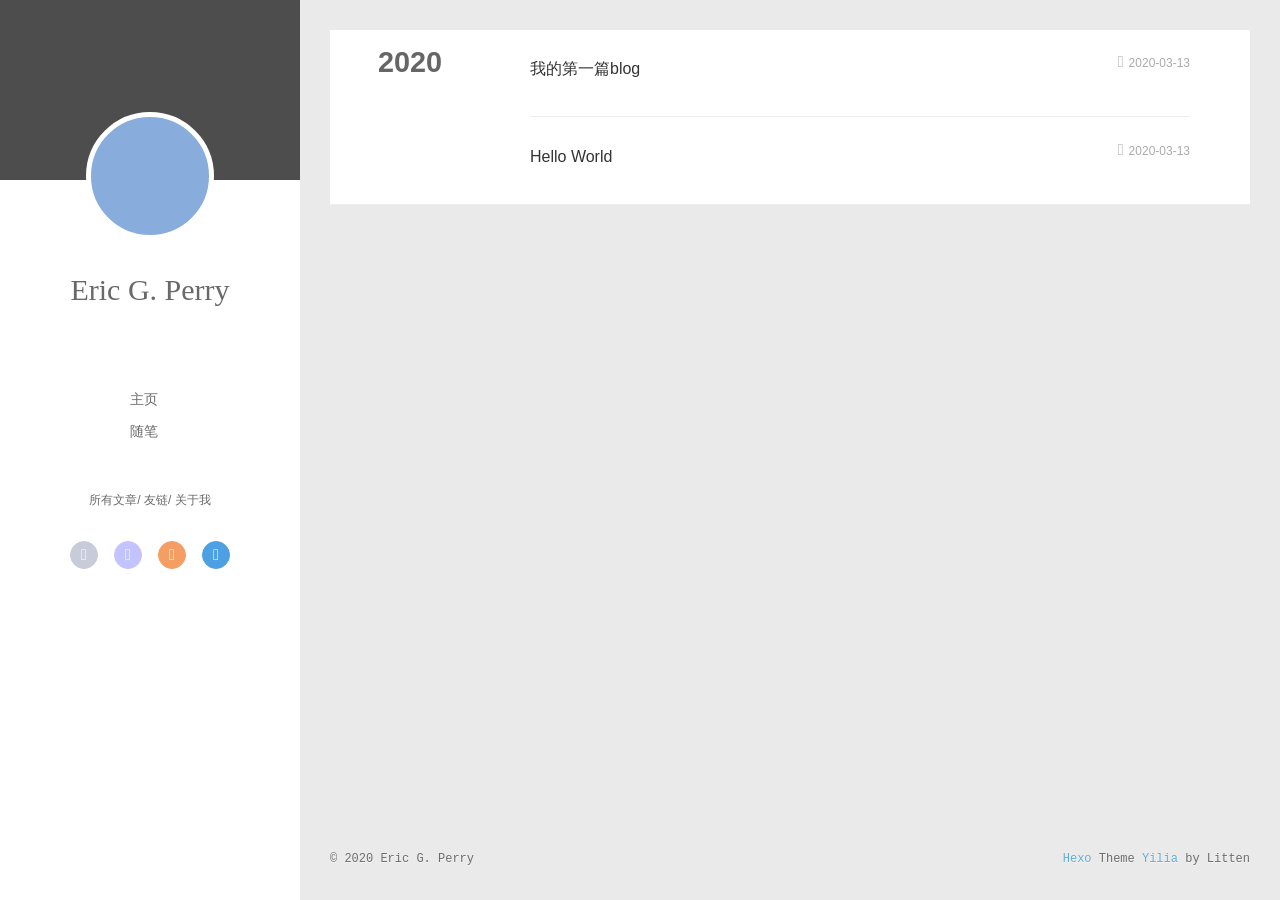
==== commit fdab93f2: "Site updated: 2020-03-14 12:28:21" ====
--- a/archives/index.html
+++ b/archives/index.html
@@ -12,8 +12,8 @@
 <meta property="og:title" content="Hexo">
 <meta property="og:url" content="http://yoursite.com/archives/index.html">
 <meta property="og:site_name" content="Hexo">
-<meta property="og:locale" content="en_US">
-<meta property="article:author" content="John Doe">
+<meta property="og:locale" content="zh">
+<meta property="article:author" content="Eric G. Perry">
 <meta name="twitter:card" content="summary">
   
     <link rel="alternative" href="/atom.xml" title="Hexo" type="application/atom+xml">
@@ -46,7 +46,7 @@
 			<img src="" class="js-avatar">
 		</a>
 		<hgroup>
-		  <h1 class="header-author"><a href="/">John Doe</a></h1>
+		  <h1 class="header-author"><a href="/">Eric G. Perry</a></h1>
 		</hgroup>
 		
 
@@ -104,7 +104,7 @@
 				<img src="" class="js-avatar">
 			</div>
 			<hgroup>
-			  <h1 class="header-author js-header-author">John Doe</h1>
+			  <h1 class="header-author js-header-author">Eric G. Perry</h1>
 			</hgroup>
 			
 			
@@ -229,7 +229,7 @@
   <div class="outer">
     <div id="footer-info">
     	<div class="footer-left">
-    		&copy; 2020 John Doe
+    		&copy; 2020 Eric G. Perry
     	</div>
       	<div class="footer-right">
       		<a href="http://hexo.io/" target="_blank">Hexo</a>  Theme <a href="https://github.com/litten/hexo-theme-yilia" target="_blank">Yilia</a> by Litten
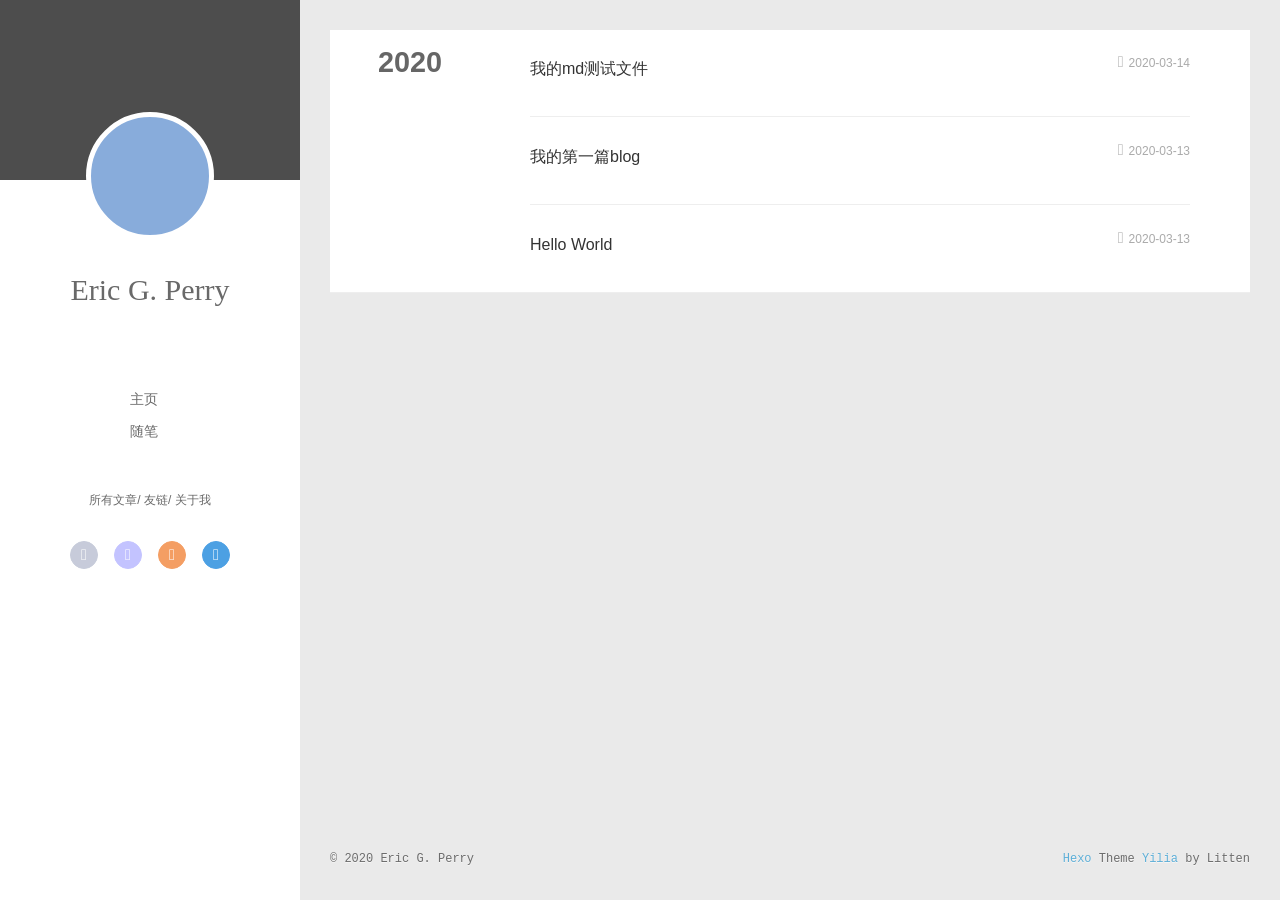
==== commit 444160f0: "Site updated: 2020-03-14 12:36:04" ====
--- a/archives/index.html
+++ b/archives/index.html
@@ -162,6 +162,33 @@
           <a href="/archives/2020" class="archive-year">2020</a>
         </div>
         <div class="archives">
+    
+    <article class="archive-article archive-type-post">
+  <div class="archive-article-inner">
+    <header class="archive-article-header">
+      	<div class="article-meta">
+	      	<a href="/2020/03/14/%E6%88%91%E7%9A%84md%E6%B5%8B%E8%AF%95%E6%96%87%E4%BB%B6/" class="archive-article-date">
+  	<time datetime="2020-03-14T04:33:26.000Z" itemprop="datePublished"><i class="icon-calendar icon"></i>2020-03-14</time>
+</a>
+        </div>
+    	 
+  
+    <h1 itemprop="name">
+      <a class="archive-article-title" href="/2020/03/14/%E6%88%91%E7%9A%84md%E6%B5%8B%E8%AF%95%E6%96%87%E4%BB%B6/">我的md测试文件</a>
+    </h1>
+  
+
+        <div class="article-info info-on-right">
+          
+          
+
+        </div>
+        <div class="clearfix"></div>
+    </header>
+  </div>
+</article>
+  
+    
     
     <article class="archive-article archive-type-post">
   <div class="archive-article-inner">
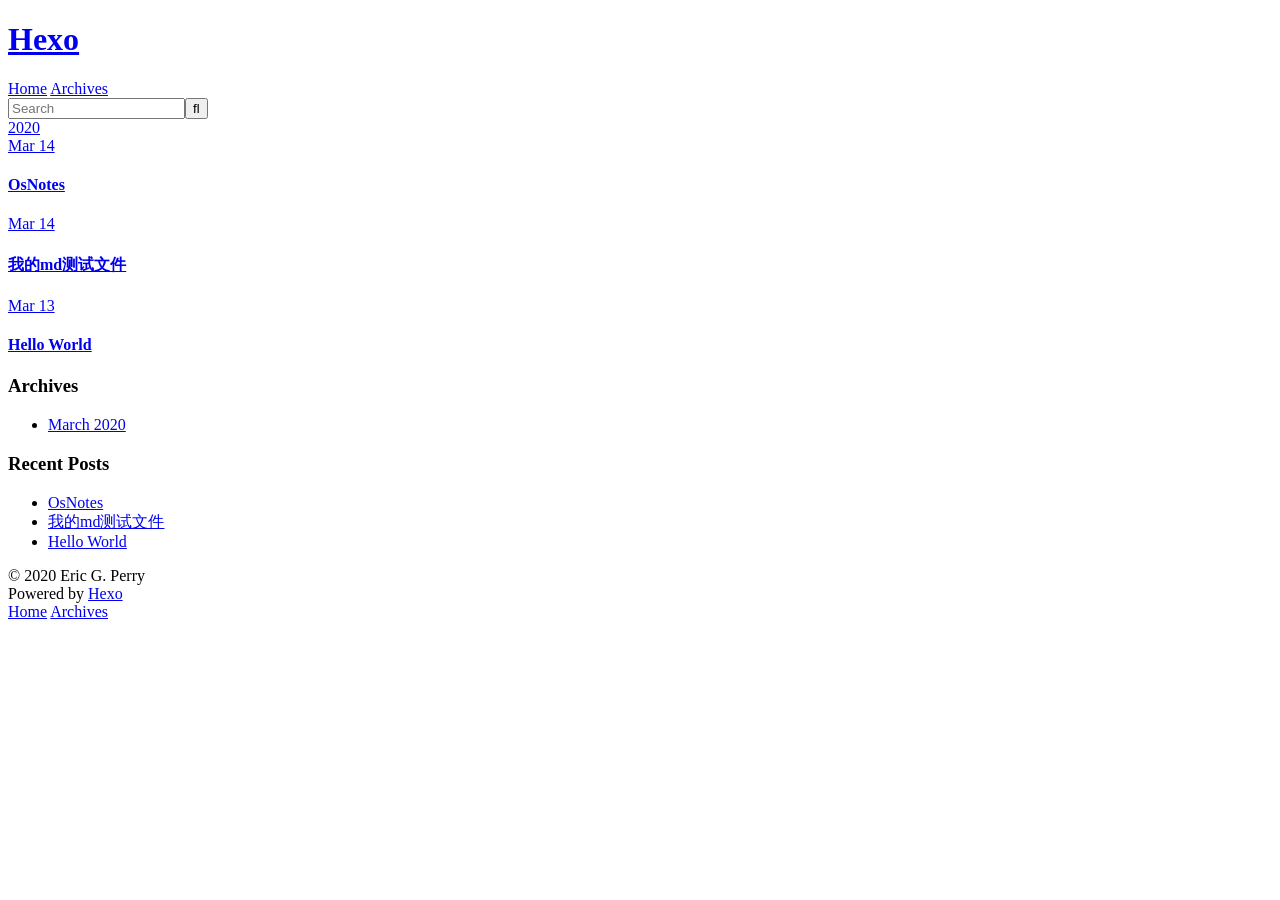
==== commit 17c649af: "Site updated: 2020-03-14 13:40:54" ====
--- a/archives/index.html
+++ b/archives/index.html
@@ -3,9 +3,8 @@
 <head>
   <meta charset="utf-8">
   
-  <meta name="renderer" content="webkit">
-  <meta http-equiv="X-UA-Compatible" content="IE=edge" >
-  <link rel="dns-prefetch" href="http://yoursite.com">
+
+  
   <title>Archives | Hexo</title>
   <meta name="viewport" content="width=device-width, initial-scale=1, maximum-scale=1">
   <meta property="og:type" content="website">
@@ -16,141 +15,54 @@
 <meta property="article:author" content="Eric G. Perry">
 <meta name="twitter:card" content="summary">
   
-    <link rel="alternative" href="/atom.xml" title="Hexo" type="application/atom+xml">
+    <link rel="alternate" href="/atom.xml" title="Hexo" type="application/atom+xml">
   
   
     <link rel="icon" href="/favicon.png">
   
-  <link rel="stylesheet" type="text/css" href="/./main.0cf68a.css">
-  <style type="text/css">
-  
-    #container.show {
-      background: linear-gradient(200deg,#a0cfe4,#e8c37e);
-    }
-  </style>
-  
-
-  
+  
+    <link href="//fonts.googleapis.com/css?family=Source+Code+Pro" rel="stylesheet" type="text/css">
+  
+  
+<link rel="stylesheet" href="/css/style.css">
 
 <meta name="generator" content="Hexo 4.2.0"></head>
 
 <body>
-  <div id="container" q-class="show:isCtnShow">
-    <canvas id="anm-canvas" class="anm-canvas"></canvas>
-    <div class="left-col" q-class="show:isShow">
-      
-<div class="overlay" style="background: #4d4d4d"></div>
-<div class="intrude-less">
-	<header id="header" class="inner">
-		<a href="/" class="profilepic">
-			<img src="" class="js-avatar">
-		</a>
-		<hgroup>
-		  <h1 class="header-author"><a href="/">Eric G. Perry</a></h1>
-		</hgroup>
-		
-
-		<nav class="header-menu">
-			<ul>
-			
-				<li><a href="/">主页</a></li>
-	        
-				<li><a href="/tags/%E9%9A%8F%E7%AC%94/">随笔</a></li>
-	        
-			</ul>
-		</nav>
-		<nav class="header-smart-menu">
-    		
-    			
-    			<a q-on="click: openSlider(e, 'innerArchive')" href="javascript:void(0)">所有文章</a>
-    			
-            
-    			
-    			<a q-on="click: openSlider(e, 'friends')" href="javascript:void(0)">友链</a>
-    			
-            
-    			
-    			<a q-on="click: openSlider(e, 'aboutme')" href="javascript:void(0)">关于我</a>
-    			
-            
-		</nav>
-		<nav class="header-nav">
-			<div class="social">
-				
-					<a class="github" target="_blank" href="#" title="github"><i class="icon-github"></i></a>
-		        
-					<a class="weibo" target="_blank" href="#" title="weibo"><i class="icon-weibo"></i></a>
-		        
-					<a class="rss" target="_blank" href="#" title="rss"><i class="icon-rss"></i></a>
-		        
-					<a class="zhihu" target="_blank" href="#" title="zhihu"><i class="icon-zhihu"></i></a>
-		        
-			</div>
-		</nav>
-	</header>		
-</div>
-
-    </div>
-    <div class="mid-col" q-class="show:isShow,hide:isShow|isFalse">
-      
-<nav id="mobile-nav">
-  	<div class="overlay js-overlay" style="background: #4d4d4d"></div>
-	<div class="btnctn js-mobile-btnctn">
-  		<div class="slider-trigger list" q-on="click: openSlider(e)"><i class="icon icon-sort"></i></div>
-	</div>
-	<div class="intrude-less">
-		<header id="header" class="inner">
-			<div class="profilepic">
-				<img src="" class="js-avatar">
-			</div>
-			<hgroup>
-			  <h1 class="header-author js-header-author">Eric G. Perry</h1>
-			</hgroup>
-			
-			
-			
-				
-			
-				
-			
-			
-			
-			<nav class="header-nav">
-				<div class="social">
-					
-						<a class="github" target="_blank" href="#" title="github"><i class="icon-github"></i></a>
-			        
-						<a class="weibo" target="_blank" href="#" title="weibo"><i class="icon-weibo"></i></a>
-			        
-						<a class="rss" target="_blank" href="#" title="rss"><i class="icon-rss"></i></a>
-			        
-						<a class="zhihu" target="_blank" href="#" title="zhihu"><i class="icon-zhihu"></i></a>
-			        
-				</div>
-			</nav>
-
-			<nav class="header-menu js-header-menu">
-				<ul style="width: 50%">
-				
-				
-					<li style="width: 50%"><a href="/">主页</a></li>
-		        
-					<li style="width: 50%"><a href="/tags/%E9%9A%8F%E7%AC%94/">随笔</a></li>
-		        
-				</ul>
-			</nav>
-		</header>				
-	</div>
-	<div class="mobile-mask" style="display:none" q-show="isShow"></div>
-</nav>
-
-      <div id="wrapper" class="body-wrap">
-        <div class="menu-l">
-          <div class="canvas-wrap">
-            <canvas data-colors="#eaeaea" data-sectionHeight="100" data-contentId="js-content" id="myCanvas1" class="anm-canvas"></canvas>
-          </div>
-          <div id="js-content" class="content-ll">
-            
+  <div id="container">
+    <div id="wrap">
+      <header id="header">
+  <div id="banner"></div>
+  <div id="header-outer" class="outer">
+    <div id="header-title" class="inner">
+      <h1 id="logo-wrap">
+        <a href="/" id="logo">Hexo</a>
+      </h1>
+      
+    </div>
+    <div id="header-inner" class="inner">
+      <nav id="main-nav">
+        <a id="main-nav-toggle" class="nav-icon"></a>
+        
+          <a class="main-nav-link" href="/">Home</a>
+        
+          <a class="main-nav-link" href="/archives">Archives</a>
+        
+      </nav>
+      <nav id="sub-nav">
+        
+          <a id="nav-rss-link" class="nav-icon" href="/atom.xml" title="RSS Feed"></a>
+        
+        <a id="nav-search-btn" class="nav-icon" title="Search"></a>
+      </nav>
+      <div id="search-form-wrap">
+        <form action="//google.com/search" method="get" accept-charset="UTF-8" class="search-form"><input type="search" name="q" class="search-form-input" placeholder="Search"><button type="submit" class="search-form-submit">&#xF002;</button><input type="hidden" name="sitesearch" value="http://yoursite.com"></form>
+      </div>
+    </div>
+  </div>
+</header>
+      <div class="outer">
+        <section id="main">
   
   
     
@@ -166,24 +78,35 @@
     <article class="archive-article archive-type-post">
   <div class="archive-article-inner">
     <header class="archive-article-header">
-      	<div class="article-meta">
-	      	<a href="/2020/03/14/%E6%88%91%E7%9A%84md%E6%B5%8B%E8%AF%95%E6%96%87%E4%BB%B6/" class="archive-article-date">
-  	<time datetime="2020-03-14T04:33:26.000Z" itemprop="datePublished"><i class="icon-calendar icon"></i>2020-03-14</time>
+      <a href="/2020/03/14/OsNotes/" class="archive-article-date">
+  <time datetime="2020-03-14T05:20:35.000Z" itemprop="datePublished">Mar 14</time>
 </a>
-        </div>
-    	 
+      
+  
+    <h1 itemprop="name">
+      <a class="archive-article-title" href="/2020/03/14/OsNotes/">OsNotes</a>
+    </h1>
+  
+
+    </header>
+  </div>
+</article>
+  
+    
+    
+    <article class="archive-article archive-type-post">
+  <div class="archive-article-inner">
+    <header class="archive-article-header">
+      <a href="/2020/03/14/%E6%88%91%E7%9A%84md%E6%B5%8B%E8%AF%95%E6%96%87%E4%BB%B6/" class="archive-article-date">
+  <time datetime="2020-03-14T04:33:26.000Z" itemprop="datePublished">Mar 14</time>
+</a>
+      
   
     <h1 itemprop="name">
       <a class="archive-article-title" href="/2020/03/14/%E6%88%91%E7%9A%84md%E6%B5%8B%E8%AF%95%E6%96%87%E4%BB%B6/">我的md测试文件</a>
     </h1>
   
 
-        <div class="article-info info-on-right">
-          
-          
-
-        </div>
-        <div class="clearfix"></div>
     </header>
   </div>
 </article>
@@ -193,51 +116,16 @@
     <article class="archive-article archive-type-post">
   <div class="archive-article-inner">
     <header class="archive-article-header">
-      	<div class="article-meta">
-	      	<a href="/2020/03/13/%E6%88%91%E7%9A%84%E7%AC%AC%E4%B8%80%E7%AF%87blog/" class="archive-article-date">
-  	<time datetime="2020-03-13T10:59:40.000Z" itemprop="datePublished"><i class="icon-calendar icon"></i>2020-03-13</time>
+      <a href="/2020/03/13/hello-world/" class="archive-article-date">
+  <time datetime="2020-03-13T10:55:49.252Z" itemprop="datePublished">Mar 13</time>
 </a>
-        </div>
-    	 
-  
-    <h1 itemprop="name">
-      <a class="archive-article-title" href="/2020/03/13/%E6%88%91%E7%9A%84%E7%AC%AC%E4%B8%80%E7%AF%87blog/">我的第一篇blog</a>
-    </h1>
-  
-
-        <div class="article-info info-on-right">
-          
-          
-
-        </div>
-        <div class="clearfix"></div>
-    </header>
-  </div>
-</article>
-  
-    
-    
-    <article class="archive-article archive-type-post">
-  <div class="archive-article-inner">
-    <header class="archive-article-header">
-      	<div class="article-meta">
-	      	<a href="/2020/03/13/hello-world/" class="archive-article-date">
-  	<time datetime="2020-03-13T10:55:49.252Z" itemprop="datePublished"><i class="icon-calendar icon"></i>2020-03-13</time>
-</a>
-        </div>
-    	 
+      
   
     <h1 itemprop="name">
       <a class="archive-article-title" href="/2020/03/13/hello-world/">Hello World</a>
     </h1>
   
 
-        <div class="article-info info-on-right">
-          
-          
-
-        </div>
-        <div class="clearfix"></div>
     </header>
   </div>
 </article>
@@ -246,252 +134,91 @@
     </div></section>
   
 
-    
-
-
-          </div>
-        </div>
+
+</section>
+        
+          <aside id="sidebar">
+  
+    
+
+  
+    
+
+  
+    
+  
+    
+  <div class="widget-wrap">
+    <h3 class="widget-title">Archives</h3>
+    <div class="widget">
+      <ul class="archive-list"><li class="archive-list-item"><a class="archive-list-link" href="/archives/2020/03/">March 2020</a></li></ul>
+    </div>
+  </div>
+
+
+  
+    
+  <div class="widget-wrap">
+    <h3 class="widget-title">Recent Posts</h3>
+    <div class="widget">
+      <ul>
+        
+          <li>
+            <a href="/2020/03/14/OsNotes/">OsNotes</a>
+          </li>
+        
+          <li>
+            <a href="/2020/03/14/%E6%88%91%E7%9A%84md%E6%B5%8B%E8%AF%95%E6%96%87%E4%BB%B6/">我的md测试文件</a>
+          </li>
+        
+          <li>
+            <a href="/2020/03/13/hello-world/">Hello World</a>
+          </li>
+        
+      </ul>
+    </div>
+  </div>
+
+  
+</aside>
+        
       </div>
       <footer id="footer">
+  
   <div class="outer">
-    <div id="footer-info">
-    	<div class="footer-left">
-    		&copy; 2020 Eric G. Perry
-    	</div>
-      	<div class="footer-right">
-      		<a href="http://hexo.io/" target="_blank">Hexo</a>  Theme <a href="https://github.com/litten/hexo-theme-yilia" target="_blank">Yilia</a> by Litten
-      	</div>
+    <div id="footer-info" class="inner">
+      &copy; 2020 Eric G. Perry<br>
+      Powered by <a href="http://hexo.io/" target="_blank">Hexo</a>
     </div>
   </div>
 </footer>
     </div>
-    <script>
-	var yiliaConfig = {
-		mathjax: false,
-		isHome: false,
-		isPost: false,
-		isArchive: true,
-		isTag: false,
-		isCategory: false,
-		open_in_new: false,
-		toc_hide_index: true,
-		root: "/",
-		innerArchive: true,
-		showTags: false
-	}
-</script>
-
-<script>!function(t){function n(e){if(r[e])return r[e].exports;var i=r[e]={exports:{},id:e,loaded:!1};return t[e].call(i.exports,i,i.exports,n),i.loaded=!0,i.exports}var r={};n.m=t,n.c=r,n.p="./",n(0)}([function(t,n,r){r(195),t.exports=r(191)},function(t,n,r){var e=r(3),i=r(52),o=r(27),u=r(28),c=r(53),f="prototype",a=function(t,n,r){var s,l,h,v,p=t&a.F,d=t&a.G,y=t&a.S,g=t&a.P,b=t&a.B,m=d?e:y?e[n]||(e[n]={}):(e[n]||{})[f],x=d?i:i[n]||(i[n]={}),w=x[f]||(x[f]={});d&&(r=n);for(s in r)l=!p&&m&&void 0!==m[s],h=(l?m:r)[s],v=b&&l?c(h,e):g&&"function"==typeof h?c(Function.call,h):h,m&&u(m,s,h,t&a.U),x[s]!=h&&o(x,s,v),g&&w[s]!=h&&(w[s]=h)};e.core=i,a.F=1,a.G=2,a.S=4,a.P=8,a.B=16,a.W=32,a.U=64,a.R=128,t.exports=a},function(t,n,r){var e=r(6);t.exports=function(t){if(!e(t))throw TypeError(t+" is not an object!");return t}},function(t,n){var r=t.exports="undefined"!=typeof window&&window.Math==Math?window:"undefined"!=typeof self&&self.Math==Math?self:Function("return this")();"number"==typeof __g&&(__g=r)},function(t,n){t.exports=function(t){try{return!!t()}catch(t){return!0}}},function(t,n){var r=t.exports="undefined"!=typeof window&&window.Math==Math?window:"undefined"!=typeof self&&self.Math==Math?self:Function("return this")();"number"==typeof __g&&(__g=r)},function(t,n){t.exports=function(t){return"object"==typeof t?null!==t:"function"==typeof t}},function(t,n,r){var e=r(126)("wks"),i=r(76),o=r(3).Symbol,u="function"==typeof o;(t.exports=function(t){return e[t]||(e[t]=u&&o[t]||(u?o:i)("Symbol."+t))}).store=e},function(t,n){var r={}.hasOwnProperty;t.exports=function(t,n){return r.call(t,n)}},function(t,n,r){var e=r(94),i=r(33);t.exports=function(t){return e(i(t))}},function(t,n,r){t.exports=!r(4)(function(){return 7!=Object.defineProperty({},"a",{get:function(){return 7}}).a})},function(t,n,r){var e=r(2),i=r(167),o=r(50),u=Object.defineProperty;n.f=r(10)?Object.defineProperty:function(t,n,r){if(e(t),n=o(n,!0),e(r),i)try{return u(t,n,r)}catch(t){}if("get"in r||"set"in r)throw TypeError("Accessors not supported!");return"value"in r&&(t[n]=r.value),t}},function(t,n,r){t.exports=!r(18)(function(){return 7!=Object.defineProperty({},"a",{get:function(){return 7}}).a})},function(t,n,r){var e=r(14),i=r(22);t.exports=r(12)?function(t,n,r){return e.f(t,n,i(1,r))}:function(t,n,r){return t[n]=r,t}},function(t,n,r){var e=r(20),i=r(58),o=r(42),u=Object.defineProperty;n.f=r(12)?Object.defineProperty:function(t,n,r){if(e(t),n=o(n,!0),e(r),i)try{return u(t,n,r)}catch(t){}if("get"in r||"set"in r)throw TypeError("Accessors not supported!");return"value"in r&&(t[n]=r.value),t}},function(t,n,r){var e=r(40)("wks"),i=r(23),o=r(5).Symbol,u="function"==typeof o;(t.exports=function(t){return e[t]||(e[t]=u&&o[t]||(u?o:i)("Symbol."+t))}).store=e},function(t,n,r){var e=r(67),i=Math.min;t.exports=function(t){return t>0?i(e(t),9007199254740991):0}},function(t,n,r){var e=r(46);t.exports=function(t){return Object(e(t))}},function(t,n){t.exports=function(t){try{return!!t()}catch(t){return!0}}},function(t,n,r){var e=r(63),i=r(34);t.exports=Object.keys||function(t){return e(t,i)}},function(t,n,r){var e=r(21);t.exports=function(t){if(!e(t))throw TypeError(t+" is not an object!");return t}},function(t,n){t.exports=function(t){return"object"==typeof t?null!==t:"function"==typeof t}},function(t,n){t.exports=function(t,n){return{enumerable:!(1&t),configurable:!(2&t),writable:!(4&t),value:n}}},function(t,n){var r=0,e=Math.random();t.exports=function(t){return"Symbol(".concat(void 0===t?"":t,")_",(++r+e).toString(36))}},function(t,n){var r={}.hasOwnProperty;t.exports=function(t,n){return r.call(t,n)}},function(t,n){var r=t.exports={version:"2.4.0"};"number"==typeof __e&&(__e=r)},function(t,n){t.exports=function(t){if("function"!=typeof t)throw TypeError(t+" is not a function!");return t}},function(t,n,r){var e=r(11),i=r(66);t.exports=r(10)?function(t,n,r){return e.f(t,n,i(1,r))}:function(t,n,r){return t[n]=r,t}},function(t,n,r){var e=r(3),i=r(27),o=r(24),u=r(76)("src"),c="toString",f=Function[c],a=(""+f).split(c);r(52).inspectSource=function(t){return f.call(t)},(t.exports=function(t,n,r,c){var f="function"==typeof r;f&&(o(r,"name")||i(r,"name",n)),t[n]!==r&&(f&&(o(r,u)||i(r,u,t[n]?""+t[n]:a.join(String(n)))),t===e?t[n]=r:c?t[n]?t[n]=r:i(t,n,r):(delete t[n],i(t,n,r)))})(Function.prototype,c,function(){return"function"==typeof this&&this[u]||f.call(this)})},function(t,n,r){var e=r(1),i=r(4),o=r(46),u=function(t,n,r,e){var i=String(o(t)),u="<"+n;return""!==r&&(u+=" "+r+'="'+String(e).replace(/"/g,"&quot;")+'"'),u+">"+i+"</"+n+">"};t.exports=function(t,n){var r={};r[t]=n(u),e(e.P+e.F*i(function(){var n=""[t]('"');return n!==n.toLowerCase()||n.split('"').length>3}),"String",r)}},function(t,n,r){var e=r(115),i=r(46);t.exports=function(t){return e(i(t))}},function(t,n,r){var e=r(116),i=r(66),o=r(30),u=r(50),c=r(24),f=r(167),a=Object.getOwnPropertyDescriptor;n.f=r(10)?a:function(t,n){if(t=o(t),n=u(n,!0),f)try{return a(t,n)}catch(t){}if(c(t,n))return i(!e.f.call(t,n),t[n])}},function(t,n,r){var e=r(24),i=r(17),o=r(145)("IE_PROTO"),u=Object.prototype;t.exports=Object.getPrototypeOf||function(t){return t=i(t),e(t,o)?t[o]:"function"==typeof t.constructor&&t instanceof t.constructor?t.constructor.prototype:t instanceof Object?u:null}},function(t,n){t.exports=function(t){if(void 0==t)throw TypeError("Can't call method on  "+t);return t}},function(t,n){t.exports="constructor,hasOwnProperty,isPrototypeOf,propertyIsEnumerable,toLocaleString,toString,valueOf".split(",")},function(t,n){t.exports={}},function(t,n){t.exports=!0},function(t,n){n.f={}.propertyIsEnumerable},function(t,n,r){var e=r(14).f,i=r(8),o=r(15)("toStringTag");t.exports=function(t,n,r){t&&!i(t=r?t:t.prototype,o)&&e(t,o,{configurable:!0,value:n})}},function(t,n,r){var e=r(40)("keys"),i=r(23);t.exports=function(t){return e[t]||(e[t]=i(t))}},function(t,n,r){var e=r(5),i="__core-js_shared__",o=e[i]||(e[i]={});t.exports=function(t){return o[t]||(o[t]={})}},function(t,n){var r=Math.ceil,e=Math.floor;t.exports=function(t){return isNaN(t=+t)?0:(t>0?e:r)(t)}},function(t,n,r){var e=r(21);t.exports=function(t,n){if(!e(t))return t;var r,i;if(n&&"function"==typeof(r=t.toString)&&!e(i=r.call(t)))return i;if("function"==typeof(r=t.valueOf)&&!e(i=r.call(t)))return i;if(!n&&"function"==typeof(r=t.toString)&&!e(i=r.call(t)))return i;throw TypeError("Can't convert object to primitive value")}},function(t,n,r){var e=r(5),i=r(25),o=r(36),u=r(44),c=r(14).f;t.exports=function(t){var n=i.Symbol||(i.Symbol=o?{}:e.Symbol||{});"_"==t.charAt(0)||t in n||c(n,t,{value:u.f(t)})}},function(t,n,r){n.f=r(15)},function(t,n){var r={}.toString;t.exports=function(t){return r.call(t).slice(8,-1)}},function(t,n){t.exports=function(t){if(void 0==t)throw TypeError("Can't call method on  "+t);return t}},function(t,n,r){var e=r(4);t.exports=function(t,n){return!!t&&e(function(){n?t.call(null,function(){},1):t.call(null)})}},function(t,n,r){var e=r(53),i=r(115),o=r(17),u=r(16),c=r(203);t.exports=function(t,n){var r=1==t,f=2==t,a=3==t,s=4==t,l=6==t,h=5==t||l,v=n||c;return function(n,c,p){for(var d,y,g=o(n),b=i(g),m=e(c,p,3),x=u(b.length),w=0,S=r?v(n,x):f?v(n,0):void 0;x>w;w++)if((h||w in b)&&(d=b[w],y=m(d,w,g),t))if(r)S[w]=y;else if(y)switch(t){case 3:return!0;case 5:return d;case 6:return w;case 2:S.push(d)}else if(s)return!1;return l?-1:a||s?s:S}}},function(t,n,r){var e=r(1),i=r(52),o=r(4);t.exports=function(t,n){var r=(i.Object||{})[t]||Object[t],u={};u[t]=n(r),e(e.S+e.F*o(function(){r(1)}),"Object",u)}},function(t,n,r){var e=r(6);t.exports=function(t,n){if(!e(t))return t;var r,i;if(n&&"function"==typeof(r=t.toString)&&!e(i=r.call(t)))return i;if("function"==typeof(r=t.valueOf)&&!e(i=r.call(t)))return i;if(!n&&"function"==typeof(r=t.toString)&&!e(i=r.call(t)))return i;throw TypeError("Can't convert object to primitive value")}},function(t,n,r){var e=r(5),i=r(25),o=r(91),u=r(13),c="prototype",f=function(t,n,r){var a,s,l,h=t&f.F,v=t&f.G,p=t&f.S,d=t&f.P,y=t&f.B,g=t&f.W,b=v?i:i[n]||(i[n]={}),m=b[c],x=v?e:p?e[n]:(e[n]||{})[c];v&&(r=n);for(a in r)(s=!h&&x&&void 0!==x[a])&&a in b||(l=s?x[a]:r[a],b[a]=v&&"function"!=typeof x[a]?r[a]:y&&s?o(l,e):g&&x[a]==l?function(t){var n=function(n,r,e){if(this instanceof t){switch(arguments.length){case 0:return new t;case 1:return new t(n);case 2:return new t(n,r)}return new t(n,r,e)}return t.apply(this,arguments)};return n[c]=t[c],n}(l):d&&"function"==typeof l?o(Function.call,l):l,d&&((b.virtual||(b.virtual={}))[a]=l,t&f.R&&m&&!m[a]&&u(m,a,l)))};f.F=1,f.G=2,f.S=4,f.P=8,f.B=16,f.W=32,f.U=64,f.R=128,t.exports=f},function(t,n){var r=t.exports={version:"2.4.0"};"number"==typeof __e&&(__e=r)},function(t,n,r){var e=r(26);t.exports=function(t,n,r){if(e(t),void 0===n)return t;switch(r){case 1:return function(r){return t.call(n,r)};case 2:return function(r,e){return t.call(n,r,e)};case 3:return function(r,e,i){return t.call(n,r,e,i)}}return function(){return t.apply(n,arguments)}}},function(t,n,r){var e=r(183),i=r(1),o=r(126)("metadata"),u=o.store||(o.store=new(r(186))),c=function(t,n,r){var i=u.get(t);if(!i){if(!r)return;u.set(t,i=new e)}var o=i.get(n);if(!o){if(!r)return;i.set(n,o=new e)}return o},f=function(t,n,r){var e=c(n,r,!1);return void 0!==e&&e.has(t)},a=function(t,n,r){var e=c(n,r,!1);return void 0===e?void 0:e.get(t)},s=function(t,n,r,e){c(r,e,!0).set(t,n)},l=function(t,n){var r=c(t,n,!1),e=[];return r&&r.forEach(function(t,n){e.push(n)}),e},h=function(t){return void 0===t||"symbol"==typeof t?t:String(t)},v=function(t){i(i.S,"Reflect",t)};t.exports={store:u,map:c,has:f,get:a,set:s,keys:l,key:h,exp:v}},function(t,n,r){"use strict";if(r(10)){var e=r(69),i=r(3),o=r(4),u=r(1),c=r(127),f=r(152),a=r(53),s=r(68),l=r(66),h=r(27),v=r(73),p=r(67),d=r(16),y=r(75),g=r(50),b=r(24),m=r(180),x=r(114),w=r(6),S=r(17),_=r(137),O=r(70),E=r(32),P=r(71).f,j=r(154),F=r(76),M=r(7),A=r(48),N=r(117),T=r(146),I=r(155),k=r(80),L=r(123),R=r(74),C=r(130),D=r(160),U=r(11),W=r(31),G=U.f,B=W.f,V=i.RangeError,z=i.TypeError,q=i.Uint8Array,K="ArrayBuffer",J="Shared"+K,Y="BYTES_PER_ELEMENT",H="prototype",$=Array[H],X=f.ArrayBuffer,Q=f.DataView,Z=A(0),tt=A(2),nt=A(3),rt=A(4),et=A(5),it=A(6),ot=N(!0),ut=N(!1),ct=I.values,ft=I.keys,at=I.entries,st=$.lastIndexOf,lt=$.reduce,ht=$.reduceRight,vt=$.join,pt=$.sort,dt=$.slice,yt=$.toString,gt=$.toLocaleString,bt=M("iterator"),mt=M("toStringTag"),xt=F("typed_constructor"),wt=F("def_constructor"),St=c.CONSTR,_t=c.TYPED,Ot=c.VIEW,Et="Wrong length!",Pt=A(1,function(t,n){return Tt(T(t,t[wt]),n)}),jt=o(function(){return 1===new q(new Uint16Array([1]).buffer)[0]}),Ft=!!q&&!!q[H].set&&o(function(){new q(1).set({})}),Mt=function(t,n){if(void 0===t)throw z(Et);var r=+t,e=d(t);if(n&&!m(r,e))throw V(Et);return e},At=function(t,n){var r=p(t);if(r<0||r%n)throw V("Wrong offset!");return r},Nt=function(t){if(w(t)&&_t in t)return t;throw z(t+" is not a typed array!")},Tt=function(t,n){if(!(w(t)&&xt in t))throw z("It is not a typed array constructor!");return new t(n)},It=function(t,n){return kt(T(t,t[wt]),n)},kt=function(t,n){for(var r=0,e=n.length,i=Tt(t,e);e>r;)i[r]=n[r++];return i},Lt=function(t,n,r){G(t,n,{get:function(){return this._d[r]}})},Rt=function(t){var n,r,e,i,o,u,c=S(t),f=arguments.length,s=f>1?arguments[1]:void 0,l=void 0!==s,h=j(c);if(void 0!=h&&!_(h)){for(u=h.call(c),e=[],n=0;!(o=u.next()).done;n++)e.push(o.value);c=e}for(l&&f>2&&(s=a(s,arguments[2],2)),n=0,r=d(c.length),i=Tt(this,r);r>n;n++)i[n]=l?s(c[n],n):c[n];return i},Ct=function(){for(var t=0,n=arguments.length,r=Tt(this,n);n>t;)r[t]=arguments[t++];return r},Dt=!!q&&o(function(){gt.call(new q(1))}),Ut=function(){return gt.apply(Dt?dt.call(Nt(this)):Nt(this),arguments)},Wt={copyWithin:function(t,n){return D.call(Nt(this),t,n,arguments.length>2?arguments[2]:void 0)},every:function(t){return rt(Nt(this),t,arguments.length>1?arguments[1]:void 0)},fill:function(t){return C.apply(Nt(this),arguments)},filter:function(t){return It(this,tt(Nt(this),t,arguments.length>1?arguments[1]:void 0))},find:function(t){return et(Nt(this),t,arguments.length>1?arguments[1]:void 0)},findIndex:function(t){return it(Nt(this),t,arguments.length>1?arguments[1]:void 0)},forEach:function(t){Z(Nt(this),t,arguments.length>1?arguments[1]:void 0)},indexOf:function(t){return ut(Nt(this),t,arguments.length>1?arguments[1]:void 0)},includes:function(t){return ot(Nt(this),t,arguments.length>1?arguments[1]:void 0)},join:function(t){return vt.apply(Nt(this),arguments)},lastIndexOf:function(t){return st.apply(Nt(this),arguments)},map:function(t){return Pt(Nt(this),t,arguments.length>1?arguments[1]:void 0)},reduce:function(t){return lt.apply(Nt(this),arguments)},reduceRight:function(t){return ht.apply(Nt(this),arguments)},reverse:function(){for(var t,n=this,r=Nt(n).length,e=Math.floor(r/2),i=0;i<e;)t=n[i],n[i++]=n[--r],n[r]=t;return n},some:function(t){return nt(Nt(this),t,arguments.length>1?arguments[1]:void 0)},sort:function(t){return pt.call(Nt(this),t)},subarray:function(t,n){var r=Nt(this),e=r.length,i=y(t,e);return new(T(r,r[wt]))(r.buffer,r.byteOffset+i*r.BYTES_PER_ELEMENT,d((void 0===n?e:y(n,e))-i))}},Gt=function(t,n){return It(this,dt.call(Nt(this),t,n))},Bt=function(t){Nt(this);var n=At(arguments[1],1),r=this.length,e=S(t),i=d(e.length),o=0;if(i+n>r)throw V(Et);for(;o<i;)this[n+o]=e[o++]},Vt={entries:function(){return at.call(Nt(this))},keys:function(){return ft.call(Nt(this))},values:function(){return ct.call(Nt(this))}},zt=function(t,n){return w(t)&&t[_t]&&"symbol"!=typeof n&&n in t&&String(+n)==String(n)},qt=function(t,n){return zt(t,n=g(n,!0))?l(2,t[n]):B(t,n)},Kt=function(t,n,r){return!(zt(t,n=g(n,!0))&&w(r)&&b(r,"value"))||b(r,"get")||b(r,"set")||r.configurable||b(r,"writable")&&!r.writable||b(r,"enumerable")&&!r.enumerable?G(t,n,r):(t[n]=r.value,t)};St||(W.f=qt,U.f=Kt),u(u.S+u.F*!St,"Object",{getOwnPropertyDescriptor:qt,defineProperty:Kt}),o(function(){yt.call({})})&&(yt=gt=function(){return vt.call(this)});var Jt=v({},Wt);v(Jt,Vt),h(Jt,bt,Vt.values),v(Jt,{slice:Gt,set:Bt,constructor:function(){},toString:yt,toLocaleString:Ut}),Lt(Jt,"buffer","b"),Lt(Jt,"byteOffset","o"),Lt(Jt,"byteLength","l"),Lt(Jt,"length","e"),G(Jt,mt,{get:function(){return this[_t]}}),t.exports=function(t,n,r,f){f=!!f;var a=t+(f?"Clamped":"")+"Array",l="Uint8Array"!=a,v="get"+t,p="set"+t,y=i[a],g=y||{},b=y&&E(y),m=!y||!c.ABV,S={},_=y&&y[H],j=function(t,r){var e=t._d;return e.v[v](r*n+e.o,jt)},F=function(t,r,e){var i=t._d;f&&(e=(e=Math.round(e))<0?0:e>255?255:255&e),i.v[p](r*n+i.o,e,jt)},M=function(t,n){G(t,n,{get:function(){return j(this,n)},set:function(t){return F(this,n,t)},enumerable:!0})};m?(y=r(function(t,r,e,i){s(t,y,a,"_d");var o,u,c,f,l=0,v=0;if(w(r)){if(!(r instanceof X||(f=x(r))==K||f==J))return _t in r?kt(y,r):Rt.call(y,r);o=r,v=At(e,n);var p=r.byteLength;if(void 0===i){if(p%n)throw V(Et);if((u=p-v)<0)throw V(Et)}else if((u=d(i)*n)+v>p)throw V(Et);c=u/n}else c=Mt(r,!0),u=c*n,o=new X(u);for(h(t,"_d",{b:o,o:v,l:u,e:c,v:new Q(o)});l<c;)M(t,l++)}),_=y[H]=O(Jt),h(_,"constructor",y)):L(function(t){new y(null),new y(t)},!0)||(y=r(function(t,r,e,i){s(t,y,a);var o;return w(r)?r instanceof X||(o=x(r))==K||o==J?void 0!==i?new g(r,At(e,n),i):void 0!==e?new g(r,At(e,n)):new g(r):_t in r?kt(y,r):Rt.call(y,r):new g(Mt(r,l))}),Z(b!==Function.prototype?P(g).concat(P(b)):P(g),function(t){t in y||h(y,t,g[t])}),y[H]=_,e||(_.constructor=y));var A=_[bt],N=!!A&&("values"==A.name||void 0==A.name),T=Vt.values;h(y,xt,!0),h(_,_t,a),h(_,Ot,!0),h(_,wt,y),(f?new y(1)[mt]==a:mt in _)||G(_,mt,{get:function(){return a}}),S[a]=y,u(u.G+u.W+u.F*(y!=g),S),u(u.S,a,{BYTES_PER_ELEMENT:n,from:Rt,of:Ct}),Y in _||h(_,Y,n),u(u.P,a,Wt),R(a),u(u.P+u.F*Ft,a,{set:Bt}),u(u.P+u.F*!N,a,Vt),u(u.P+u.F*(_.toString!=yt),a,{toString:yt}),u(u.P+u.F*o(function(){new y(1).slice()}),a,{slice:Gt}),u(u.P+u.F*(o(function(){return[1,2].toLocaleString()!=new y([1,2]).toLocaleString()})||!o(function(){_.toLocaleString.call([1,2])})),a,{toLocaleString:Ut}),k[a]=N?A:T,e||N||h(_,bt,T)}}else t.exports=function(){}},function(t,n){var r={}.toString;t.exports=function(t){return r.call(t).slice(8,-1)}},function(t,n,r){var e=r(21),i=r(5).document,o=e(i)&&e(i.createElement);t.exports=function(t){return o?i.createElement(t):{}}},function(t,n,r){t.exports=!r(12)&&!r(18)(function(){return 7!=Object.defineProperty(r(57)("div"),"a",{get:function(){return 7}}).a})},function(t,n,r){"use strict";var e=r(36),i=r(51),o=r(64),u=r(13),c=r(8),f=r(35),a=r(96),s=r(38),l=r(103),h=r(15)("iterator"),v=!([].keys&&"next"in[].keys()),p="keys",d="values",y=function(){return this};t.exports=function(t,n,r,g,b,m,x){a(r,n,g);var w,S,_,O=function(t){if(!v&&t in F)return F[t];switch(t){case p:case d:return function(){return new r(this,t)}}return function(){return new r(this,t)}},E=n+" Iterator",P=b==d,j=!1,F=t.prototype,M=F[h]||F["@@iterator"]||b&&F[b],A=M||O(b),N=b?P?O("entries"):A:void 0,T="Array"==n?F.entries||M:M;if(T&&(_=l(T.call(new t)))!==Object.prototype&&(s(_,E,!0),e||c(_,h)||u(_,h,y)),P&&M&&M.name!==d&&(j=!0,A=function(){return M.call(this)}),e&&!x||!v&&!j&&F[h]||u(F,h,A),f[n]=A,f[E]=y,b)if(w={values:P?A:O(d),keys:m?A:O(p),entries:N},x)for(S in w)S in F||o(F,S,w[S]);else i(i.P+i.F*(v||j),n,w);return w}},function(t,n,r){var e=r(20),i=r(100),o=r(34),u=r(39)("IE_PROTO"),c=function(){},f="prototype",a=function(){var t,n=r(57)("iframe"),e=o.length;for(n.style.display="none",r(93).appendChild(n),n.src="javascript:",t=n.contentWindow.document,t.open(),t.write("<script>document.F=Object<\/script>"),t.close(),a=t.F;e--;)delete a[f][o[e]];return a()};t.exports=Object.create||function(t,n){var r;return null!==t?(c[f]=e(t),r=new c,c[f]=null,r[u]=t):r=a(),void 0===n?r:i(r,n)}},function(t,n,r){var e=r(63),i=r(34).concat("length","prototype");n.f=Object.getOwnPropertyNames||function(t){return e(t,i)}},function(t,n){n.f=Object.getOwnPropertySymbols},function(t,n,r){var e=r(8),i=r(9),o=r(90)(!1),u=r(39)("IE_PROTO");t.exports=function(t,n){var r,c=i(t),f=0,a=[];for(r in c)r!=u&&e(c,r)&&a.push(r);for(;n.length>f;)e(c,r=n[f++])&&(~o(a,r)||a.push(r));return a}},function(t,n,r){t.exports=r(13)},function(t,n,r){var e=r(76)("meta"),i=r(6),o=r(24),u=r(11).f,c=0,f=Object.isExtensible||function(){return!0},a=!r(4)(function(){return f(Object.preventExtensions({}))}),s=function(t){u(t,e,{value:{i:"O"+ ++c,w:{}}})},l=function(t,n){if(!i(t))return"symbol"==typeof t?t:("string"==typeof t?"S":"P")+t;if(!o(t,e)){if(!f(t))return"F";if(!n)return"E";s(t)}return t[e].i},h=function(t,n){if(!o(t,e)){if(!f(t))return!0;if(!n)return!1;s(t)}return t[e].w},v=function(t){return a&&p.NEED&&f(t)&&!o(t,e)&&s(t),t},p=t.exports={KEY:e,NEED:!1,fastKey:l,getWeak:h,onFreeze:v}},function(t,n){t.exports=function(t,n){return{enumerable:!(1&t),configurable:!(2&t),writable:!(4&t),value:n}}},function(t,n){var r=Math.ceil,e=Math.floor;t.exports=function(t){return isNaN(t=+t)?0:(t>0?e:r)(t)}},function(t,n){t.exports=function(t,n,r,e){if(!(t instanceof n)||void 0!==e&&e in t)throw TypeError(r+": incorrect invocation!");return t}},function(t,n){t.exports=!1},function(t,n,r){var e=r(2),i=r(173),o=r(133),u=r(145)("IE_PROTO"),c=function(){},f="prototype",a=function(){var t,n=r(132)("iframe"),e=o.length;for(n.style.display="none",r(135).appendChild(n),n.src="javascript:",t=n.contentWindow.document,t.open(),t.write("<script>document.F=Object<\/script>"),t.close(),a=t.F;e--;)delete a[f][o[e]];return a()};t.exports=Object.create||function(t,n){var r;return null!==t?(c[f]=e(t),r=new c,c[f]=null,r[u]=t):r=a(),void 0===n?r:i(r,n)}},function(t,n,r){var e=r(175),i=r(133).concat("length","prototype");n.f=Object.getOwnPropertyNames||function(t){return e(t,i)}},function(t,n,r){var e=r(175),i=r(133);t.exports=Object.keys||function(t){return e(t,i)}},function(t,n,r){var e=r(28);t.exports=function(t,n,r){for(var i in n)e(t,i,n[i],r);return t}},function(t,n,r){"use strict";var e=r(3),i=r(11),o=r(10),u=r(7)("species");t.exports=function(t){var n=e[t];o&&n&&!n[u]&&i.f(n,u,{configurable:!0,get:function(){return this}})}},function(t,n,r){var e=r(67),i=Math.max,o=Math.min;t.exports=function(t,n){return t=e(t),t<0?i(t+n,0):o(t,n)}},function(t,n){var r=0,e=Math.random();t.exports=function(t){return"Symbol(".concat(void 0===t?"":t,")_",(++r+e).toString(36))}},function(t,n,r){var e=r(33);t.exports=function(t){return Object(e(t))}},function(t,n,r){var e=r(7)("unscopables"),i=Array.prototype;void 0==i[e]&&r(27)(i,e,{}),t.exports=function(t){i[e][t]=!0}},function(t,n,r){var e=r(53),i=r(169),o=r(137),u=r(2),c=r(16),f=r(154),a={},s={},n=t.exports=function(t,n,r,l,h){var v,p,d,y,g=h?function(){return t}:f(t),b=e(r,l,n?2:1),m=0;if("function"!=typeof g)throw TypeError(t+" is not iterable!");if(o(g)){for(v=c(t.length);v>m;m++)if((y=n?b(u(p=t[m])[0],p[1]):b(t[m]))===a||y===s)return y}else for(d=g.call(t);!(p=d.next()).done;)if((y=i(d,b,p.value,n))===a||y===s)return y};n.BREAK=a,n.RETURN=s},function(t,n){t.exports={}},function(t,n,r){var e=r(11).f,i=r(24),o=r(7)("toStringTag");t.exports=function(t,n,r){t&&!i(t=r?t:t.prototype,o)&&e(t,o,{configurable:!0,value:n})}},function(t,n,r){var e=r(1),i=r(46),o=r(4),u=r(150),c="["+u+"]",f="​-",a=RegExp("^"+c+c+"*"),s=RegExp(c+c+"*$"),l=function(t,n,r){var i={},c=o(function(){return!!u[t]()||f[t]()!=f}),a=i[t]=c?n(h):u[t];r&&(i[r]=a),e(e.P+e.F*c,"String",i)},h=l.trim=function(t,n){return t=String(i(t)),1&n&&(t=t.replace(a,"")),2&n&&(t=t.replace(s,"")),t};t.exports=l},function(t,n,r){t.exports={default:r(86),__esModule:!0}},function(t,n,r){t.exports={default:r(87),__esModule:!0}},function(t,n,r){"use strict";function e(t){return t&&t.__esModule?t:{default:t}}n.__esModule=!0;var i=r(84),o=e(i),u=r(83),c=e(u),f="function"==typeof c.default&&"symbol"==typeof o.default?function(t){return typeof t}:function(t){return t&&"function"==typeof c.default&&t.constructor===c.default&&t!==c.default.prototype?"symbol":typeof t};n.default="function"==typeof c.default&&"symbol"===f(o.default)?function(t){return void 0===t?"undefined":f(t)}:function(t){return t&&"function"==typeof c.default&&t.constructor===c.default&&t!==c.default.prototype?"symbol":void 0===t?"undefined":f(t)}},function(t,n,r){r(110),r(108),r(111),r(112),t.exports=r(25).Symbol},function(t,n,r){r(109),r(113),t.exports=r(44).f("iterator")},function(t,n){t.exports=function(t){if("function"!=typeof t)throw TypeError(t+" is not a function!");return t}},function(t,n){t.exports=function(){}},function(t,n,r){var e=r(9),i=r(106),o=r(105);t.exports=function(t){return function(n,r,u){var c,f=e(n),a=i(f.length),s=o(u,a);if(t&&r!=r){for(;a>s;)if((c=f[s++])!=c)return!0}else for(;a>s;s++)if((t||s in f)&&f[s]===r)return t||s||0;return!t&&-1}}},function(t,n,r){var e=r(88);t.exports=function(t,n,r){if(e(t),void 0===n)return t;switch(r){case 1:return function(r){return t.call(n,r)};case 2:return function(r,e){return t.call(n,r,e)};case 3:return function(r,e,i){return t.call(n,r,e,i)}}return function(){return t.apply(n,arguments)}}},function(t,n,r){var e=r(19),i=r(62),o=r(37);t.exports=function(t){var n=e(t),r=i.f;if(r)for(var u,c=r(t),f=o.f,a=0;c.length>a;)f.call(t,u=c[a++])&&n.push(u);return n}},function(t,n,r){t.exports=r(5).document&&document.documentElement},function(t,n,r){var e=r(56);t.exports=Object("z").propertyIsEnumerable(0)?Object:function(t){return"String"==e(t)?t.split(""):Object(t)}},function(t,n,r){var e=r(56);t.exports=Array.isArray||function(t){return"Array"==e(t)}},function(t,n,r){"use strict";var e=r(60),i=r(22),o=r(38),u={};r(13)(u,r(15)("iterator"),function(){return this}),t.exports=function(t,n,r){t.prototype=e(u,{next:i(1,r)}),o(t,n+" Iterator")}},function(t,n){t.exports=function(t,n){return{value:n,done:!!t}}},function(t,n,r){var e=r(19),i=r(9);t.exports=function(t,n){for(var r,o=i(t),u=e(o),c=u.length,f=0;c>f;)if(o[r=u[f++]]===n)return r}},function(t,n,r){var e=r(23)("meta"),i=r(21),o=r(8),u=r(14).f,c=0,f=Object.isExtensible||function(){return!0},a=!r(18)(function(){return f(Object.preventExtensions({}))}),s=function(t){u(t,e,{value:{i:"O"+ ++c,w:{}}})},l=function(t,n){if(!i(t))return"symbol"==typeof t?t:("string"==typeof t?"S":"P")+t;if(!o(t,e)){if(!f(t))return"F";if(!n)return"E";s(t)}return t[e].i},h=function(t,n){if(!o(t,e)){if(!f(t))return!0;if(!n)return!1;s(t)}return t[e].w},v=function(t){return a&&p.NEED&&f(t)&&!o(t,e)&&s(t),t},p=t.exports={KEY:e,NEED:!1,fastKey:l,getWeak:h,onFreeze:v}},function(t,n,r){var e=r(14),i=r(20),o=r(19);t.exports=r(12)?Object.defineProperties:function(t,n){i(t);for(var r,u=o(n),c=u.length,f=0;c>f;)e.f(t,r=u[f++],n[r]);return t}},function(t,n,r){var e=r(37),i=r(22),o=r(9),u=r(42),c=r(8),f=r(58),a=Object.getOwnPropertyDescriptor;n.f=r(12)?a:function(t,n){if(t=o(t),n=u(n,!0),f)try{return a(t,n)}catch(t){}if(c(t,n))return i(!e.f.call(t,n),t[n])}},function(t,n,r){var e=r(9),i=r(61).f,o={}.toString,u="object"==typeof window&&window&&Object.getOwnPropertyNames?Object.getOwnPropertyNames(window):[],c=function(t){try{return i(t)}catch(t){return u.slice()}};t.exports.f=function(t){return u&&"[object Window]"==o.call(t)?c(t):i(e(t))}},function(t,n,r){var e=r(8),i=r(77),o=r(39)("IE_PROTO"),u=Object.prototype;t.exports=Object.getPrototypeOf||function(t){return t=i(t),e(t,o)?t[o]:"function"==typeof t.constructor&&t instanceof t.constructor?t.constructor.prototype:t instanceof Object?u:null}},function(t,n,r){var e=r(41),i=r(33);t.exports=function(t){return function(n,r){var o,u,c=String(i(n)),f=e(r),a=c.length;return f<0||f>=a?t?"":void 0:(o=c.charCodeAt(f),o<55296||o>56319||f+1===a||(u=c.charCodeAt(f+1))<56320||u>57343?t?c.charAt(f):o:t?c.slice(f,f+2):u-56320+(o-55296<<10)+65536)}}},function(t,n,r){var e=r(41),i=Math.max,o=Math.min;t.exports=function(t,n){return t=e(t),t<0?i(t+n,0):o(t,n)}},function(t,n,r){var e=r(41),i=Math.min;t.exports=function(t){return t>0?i(e(t),9007199254740991):0}},function(t,n,r){"use strict";var e=r(89),i=r(97),o=r(35),u=r(9);t.exports=r(59)(Array,"Array",function(t,n){this._t=u(t),this._i=0,this._k=n},function(){var t=this._t,n=this._k,r=this._i++;return!t||r>=t.length?(this._t=void 0,i(1)):"keys"==n?i(0,r):"values"==n?i(0,t[r]):i(0,[r,t[r]])},"values"),o.Arguments=o.Array,e("keys"),e("values"),e("entries")},function(t,n){},function(t,n,r){"use strict";var e=r(104)(!0);r(59)(String,"String",function(t){this._t=String(t),this._i=0},function(){var t,n=this._t,r=this._i;return r>=n.length?{value:void 0,done:!0}:(t=e(n,r),this._i+=t.length,{value:t,done:!1})})},function(t,n,r){"use strict";var e=r(5),i=r(8),o=r(12),u=r(51),c=r(64),f=r(99).KEY,a=r(18),s=r(40),l=r(38),h=r(23),v=r(15),p=r(44),d=r(43),y=r(98),g=r(92),b=r(95),m=r(20),x=r(9),w=r(42),S=r(22),_=r(60),O=r(102),E=r(101),P=r(14),j=r(19),F=E.f,M=P.f,A=O.f,N=e.Symbol,T=e.JSON,I=T&&T.stringify,k="prototype",L=v("_hidden"),R=v("toPrimitive"),C={}.propertyIsEnumerable,D=s("symbol-registry"),U=s("symbols"),W=s("op-symbols"),G=Object[k],B="function"==typeof N,V=e.QObject,z=!V||!V[k]||!V[k].findChild,q=o&&a(function(){return 7!=_(M({},"a",{get:function(){return M(this,"a",{value:7}).a}})).a})?function(t,n,r){var e=F(G,n);e&&delete G[n],M(t,n,r),e&&t!==G&&M(G,n,e)}:M,K=function(t){var n=U[t]=_(N[k]);return n._k=t,n},J=B&&"symbol"==typeof N.iterator?function(t){return"symbol"==typeof t}:function(t){return t instanceof N},Y=function(t,n,r){return t===G&&Y(W,n,r),m(t),n=w(n,!0),m(r),i(U,n)?(r.enumerable?(i(t,L)&&t[L][n]&&(t[L][n]=!1),r=_(r,{enumerable:S(0,!1)})):(i(t,L)||M(t,L,S(1,{})),t[L][n]=!0),q(t,n,r)):M(t,n,r)},H=function(t,n){m(t);for(var r,e=g(n=x(n)),i=0,o=e.length;o>i;)Y(t,r=e[i++],n[r]);return t},$=function(t,n){return void 0===n?_(t):H(_(t),n)},X=function(t){var n=C.call(this,t=w(t,!0));return!(this===G&&i(U,t)&&!i(W,t))&&(!(n||!i(this,t)||!i(U,t)||i(this,L)&&this[L][t])||n)},Q=function(t,n){if(t=x(t),n=w(n,!0),t!==G||!i(U,n)||i(W,n)){var r=F(t,n);return!r||!i(U,n)||i(t,L)&&t[L][n]||(r.enumerable=!0),r}},Z=function(t){for(var n,r=A(x(t)),e=[],o=0;r.length>o;)i(U,n=r[o++])||n==L||n==f||e.push(n);return e},tt=function(t){for(var n,r=t===G,e=A(r?W:x(t)),o=[],u=0;e.length>u;)!i(U,n=e[u++])||r&&!i(G,n)||o.push(U[n]);return o};B||(N=function(){if(this instanceof N)throw TypeError("Symbol is not a constructor!");var t=h(arguments.length>0?arguments[0]:void 0),n=function(r){this===G&&n.call(W,r),i(this,L)&&i(this[L],t)&&(this[L][t]=!1),q(this,t,S(1,r))};return o&&z&&q(G,t,{configurable:!0,set:n}),K(t)},c(N[k],"toString",function(){return this._k}),E.f=Q,P.f=Y,r(61).f=O.f=Z,r(37).f=X,r(62).f=tt,o&&!r(36)&&c(G,"propertyIsEnumerable",X,!0),p.f=function(t){return K(v(t))}),u(u.G+u.W+u.F*!B,{Symbol:N});for(var nt="hasInstance,isConcatSpreadable,iterator,match,replace,search,species,split,toPrimitive,toStringTag,unscopables".split(","),rt=0;nt.length>rt;)v(nt[rt++]);for(var nt=j(v.store),rt=0;nt.length>rt;)d(nt[rt++]);u(u.S+u.F*!B,"Symbol",{for:function(t){return i(D,t+="")?D[t]:D[t]=N(t)},keyFor:function(t){if(J(t))return y(D,t);throw TypeError(t+" is not a symbol!")},useSetter:function(){z=!0},useSimple:function(){z=!1}}),u(u.S+u.F*!B,"Object",{create:$,defineProperty:Y,defineProperties:H,getOwnPropertyDescriptor:Q,getOwnPropertyNames:Z,getOwnPropertySymbols:tt}),T&&u(u.S+u.F*(!B||a(function(){var t=N();return"[null]"!=I([t])||"{}"!=I({a:t})||"{}"!=I(Object(t))})),"JSON",{stringify:function(t){if(void 0!==t&&!J(t)){for(var n,r,e=[t],i=1;arguments.length>i;)e.push(arguments[i++]);return n=e[1],"function"==typeof n&&(r=n),!r&&b(n)||(n=function(t,n){if(r&&(n=r.call(this,t,n)),!J(n))return n}),e[1]=n,I.apply(T,e)}}}),N[k][R]||r(13)(N[k],R,N[k].valueOf),l(N,"Symbol"),l(Math,"Math",!0),l(e.JSON,"JSON",!0)},function(t,n,r){r(43)("asyncIterator")},function(t,n,r){r(43)("observable")},function(t,n,r){r(107);for(var e=r(5),i=r(13),o=r(35),u=r(15)("toStringTag"),c=["NodeList","DOMTokenList","MediaList","StyleSheetList","CSSRuleList"],f=0;f<5;f++){var a=c[f],s=e[a],l=s&&s.prototype;l&&!l[u]&&i(l,u,a),o[a]=o.Array}},function(t,n,r){var e=r(45),i=r(7)("toStringTag"),o="Arguments"==e(function(){return arguments}()),u=function(t,n){try{return t[n]}catch(t){}};t.exports=function(t){var n,r,c;return void 0===t?"Undefined":null===t?"Null":"string"==typeof(r=u(n=Object(t),i))?r:o?e(n):"Object"==(c=e(n))&&"function"==typeof n.callee?"Arguments":c}},function(t,n,r){var e=r(45);t.exports=Object("z").propertyIsEnumerable(0)?Object:function(t){return"String"==e(t)?t.split(""):Object(t)}},function(t,n){n.f={}.propertyIsEnumerable},function(t,n,r){var e=r(30),i=r(16),o=r(75);t.exports=function(t){return function(n,r,u){var c,f=e(n),a=i(f.length),s=o(u,a);if(t&&r!=r){for(;a>s;)if((c=f[s++])!=c)return!0}else for(;a>s;s++)if((t||s in f)&&f[s]===r)return t||s||0;return!t&&-1}}},function(t,n,r){"use strict";var e=r(3),i=r(1),o=r(28),u=r(73),c=r(65),f=r(79),a=r(68),s=r(6),l=r(4),h=r(123),v=r(81),p=r(136);t.exports=function(t,n,r,d,y,g){var b=e[t],m=b,x=y?"set":"add",w=m&&m.prototype,S={},_=function(t){var n=w[t];o(w,t,"delete"==t?function(t){return!(g&&!s(t))&&n.call(this,0===t?0:t)}:"has"==t?function(t){return!(g&&!s(t))&&n.call(this,0===t?0:t)}:"get"==t?function(t){return g&&!s(t)?void 0:n.call(this,0===t?0:t)}:"add"==t?function(t){return n.call(this,0===t?0:t),this}:function(t,r){return n.call(this,0===t?0:t,r),this})};if("function"==typeof m&&(g||w.forEach&&!l(function(){(new m).entries().next()}))){var O=new m,E=O[x](g?{}:-0,1)!=O,P=l(function(){O.has(1)}),j=h(function(t){new m(t)}),F=!g&&l(function(){for(var t=new m,n=5;n--;)t[x](n,n);return!t.has(-0)});j||(m=n(function(n,r){a(n,m,t);var e=p(new b,n,m);return void 0!=r&&f(r,y,e[x],e),e}),m.prototype=w,w.constructor=m),(P||F)&&(_("delete"),_("has"),y&&_("get")),(F||E)&&_(x),g&&w.clear&&delete w.clear}else m=d.getConstructor(n,t,y,x),u(m.prototype,r),c.NEED=!0;return v(m,t),S[t]=m,i(i.G+i.W+i.F*(m!=b),S),g||d.setStrong(m,t,y),m}},function(t,n,r){"use strict";var e=r(27),i=r(28),o=r(4),u=r(46),c=r(7);t.exports=function(t,n,r){var f=c(t),a=r(u,f,""[t]),s=a[0],l=a[1];o(function(){var n={};return n[f]=function(){return 7},7!=""[t](n)})&&(i(String.prototype,t,s),e(RegExp.prototype,f,2==n?function(t,n){return l.call(t,this,n)}:function(t){return l.call(t,this)}))}
-},function(t,n,r){"use strict";var e=r(2);t.exports=function(){var t=e(this),n="";return t.global&&(n+="g"),t.ignoreCase&&(n+="i"),t.multiline&&(n+="m"),t.unicode&&(n+="u"),t.sticky&&(n+="y"),n}},function(t,n){t.exports=function(t,n,r){var e=void 0===r;switch(n.length){case 0:return e?t():t.call(r);case 1:return e?t(n[0]):t.call(r,n[0]);case 2:return e?t(n[0],n[1]):t.call(r,n[0],n[1]);case 3:return e?t(n[0],n[1],n[2]):t.call(r,n[0],n[1],n[2]);case 4:return e?t(n[0],n[1],n[2],n[3]):t.call(r,n[0],n[1],n[2],n[3])}return t.apply(r,n)}},function(t,n,r){var e=r(6),i=r(45),o=r(7)("match");t.exports=function(t){var n;return e(t)&&(void 0!==(n=t[o])?!!n:"RegExp"==i(t))}},function(t,n,r){var e=r(7)("iterator"),i=!1;try{var o=[7][e]();o.return=function(){i=!0},Array.from(o,function(){throw 2})}catch(t){}t.exports=function(t,n){if(!n&&!i)return!1;var r=!1;try{var o=[7],u=o[e]();u.next=function(){return{done:r=!0}},o[e]=function(){return u},t(o)}catch(t){}return r}},function(t,n,r){t.exports=r(69)||!r(4)(function(){var t=Math.random();__defineSetter__.call(null,t,function(){}),delete r(3)[t]})},function(t,n){n.f=Object.getOwnPropertySymbols},function(t,n,r){var e=r(3),i="__core-js_shared__",o=e[i]||(e[i]={});t.exports=function(t){return o[t]||(o[t]={})}},function(t,n,r){for(var e,i=r(3),o=r(27),u=r(76),c=u("typed_array"),f=u("view"),a=!(!i.ArrayBuffer||!i.DataView),s=a,l=0,h="Int8Array,Uint8Array,Uint8ClampedArray,Int16Array,Uint16Array,Int32Array,Uint32Array,Float32Array,Float64Array".split(",");l<9;)(e=i[h[l++]])?(o(e.prototype,c,!0),o(e.prototype,f,!0)):s=!1;t.exports={ABV:a,CONSTR:s,TYPED:c,VIEW:f}},function(t,n){"use strict";var r={versions:function(){var t=window.navigator.userAgent;return{trident:t.indexOf("Trident")>-1,presto:t.indexOf("Presto")>-1,webKit:t.indexOf("AppleWebKit")>-1,gecko:t.indexOf("Gecko")>-1&&-1==t.indexOf("KHTML"),mobile:!!t.match(/AppleWebKit.*Mobile.*/),ios:!!t.match(/\(i[^;]+;( U;)? CPU.+Mac OS X/),android:t.indexOf("Android")>-1||t.indexOf("Linux")>-1,iPhone:t.indexOf("iPhone")>-1||t.indexOf("Mac")>-1,iPad:t.indexOf("iPad")>-1,webApp:-1==t.indexOf("Safari"),weixin:-1==t.indexOf("MicroMessenger")}}()};t.exports=r},function(t,n,r){"use strict";var e=r(85),i=function(t){return t&&t.__esModule?t:{default:t}}(e),o=function(){function t(t,n,e){return n||e?String.fromCharCode(n||e):r[t]||t}function n(t){return e[t]}var r={"&quot;":'"',"&lt;":"<","&gt;":">","&amp;":"&","&nbsp;":" "},e={};for(var u in r)e[r[u]]=u;return r["&apos;"]="'",e["'"]="&#39;",{encode:function(t){return t?(""+t).replace(/['<> "&]/g,n).replace(/\r?\n/g,"<br/>").replace(/\s/g,"&nbsp;"):""},decode:function(n){return n?(""+n).replace(/<br\s*\/?>/gi,"\n").replace(/&quot;|&lt;|&gt;|&amp;|&nbsp;|&apos;|&#(\d+);|&#(\d+)/g,t).replace(/\u00a0/g," "):""},encodeBase16:function(t){if(!t)return t;t+="";for(var n=[],r=0,e=t.length;e>r;r++)n.push(t.charCodeAt(r).toString(16).toUpperCase());return n.join("")},encodeBase16forJSON:function(t){if(!t)return t;t=t.replace(/[\u4E00-\u9FBF]/gi,function(t){return escape(t).replace("%u","\\u")});for(var n=[],r=0,e=t.length;e>r;r++)n.push(t.charCodeAt(r).toString(16).toUpperCase());return n.join("")},decodeBase16:function(t){if(!t)return t;t+="";for(var n=[],r=0,e=t.length;e>r;r+=2)n.push(String.fromCharCode("0x"+t.slice(r,r+2)));return n.join("")},encodeObject:function(t){if(t instanceof Array)for(var n=0,r=t.length;r>n;n++)t[n]=o.encodeObject(t[n]);else if("object"==(void 0===t?"undefined":(0,i.default)(t)))for(var e in t)t[e]=o.encodeObject(t[e]);else if("string"==typeof t)return o.encode(t);return t},loadScript:function(t){var n=document.createElement("script");document.getElementsByTagName("body")[0].appendChild(n),n.setAttribute("src",t)},addLoadEvent:function(t){var n=window.onload;"function"!=typeof window.onload?window.onload=t:window.onload=function(){n(),t()}}}}();t.exports=o},function(t,n,r){"use strict";var e=r(17),i=r(75),o=r(16);t.exports=function(t){for(var n=e(this),r=o(n.length),u=arguments.length,c=i(u>1?arguments[1]:void 0,r),f=u>2?arguments[2]:void 0,a=void 0===f?r:i(f,r);a>c;)n[c++]=t;return n}},function(t,n,r){"use strict";var e=r(11),i=r(66);t.exports=function(t,n,r){n in t?e.f(t,n,i(0,r)):t[n]=r}},function(t,n,r){var e=r(6),i=r(3).document,o=e(i)&&e(i.createElement);t.exports=function(t){return o?i.createElement(t):{}}},function(t,n){t.exports="constructor,hasOwnProperty,isPrototypeOf,propertyIsEnumerable,toLocaleString,toString,valueOf".split(",")},function(t,n,r){var e=r(7)("match");t.exports=function(t){var n=/./;try{"/./"[t](n)}catch(r){try{return n[e]=!1,!"/./"[t](n)}catch(t){}}return!0}},function(t,n,r){t.exports=r(3).document&&document.documentElement},function(t,n,r){var e=r(6),i=r(144).set;t.exports=function(t,n,r){var o,u=n.constructor;return u!==r&&"function"==typeof u&&(o=u.prototype)!==r.prototype&&e(o)&&i&&i(t,o),t}},function(t,n,r){var e=r(80),i=r(7)("iterator"),o=Array.prototype;t.exports=function(t){return void 0!==t&&(e.Array===t||o[i]===t)}},function(t,n,r){var e=r(45);t.exports=Array.isArray||function(t){return"Array"==e(t)}},function(t,n,r){"use strict";var e=r(70),i=r(66),o=r(81),u={};r(27)(u,r(7)("iterator"),function(){return this}),t.exports=function(t,n,r){t.prototype=e(u,{next:i(1,r)}),o(t,n+" Iterator")}},function(t,n,r){"use strict";var e=r(69),i=r(1),o=r(28),u=r(27),c=r(24),f=r(80),a=r(139),s=r(81),l=r(32),h=r(7)("iterator"),v=!([].keys&&"next"in[].keys()),p="keys",d="values",y=function(){return this};t.exports=function(t,n,r,g,b,m,x){a(r,n,g);var w,S,_,O=function(t){if(!v&&t in F)return F[t];switch(t){case p:case d:return function(){return new r(this,t)}}return function(){return new r(this,t)}},E=n+" Iterator",P=b==d,j=!1,F=t.prototype,M=F[h]||F["@@iterator"]||b&&F[b],A=M||O(b),N=b?P?O("entries"):A:void 0,T="Array"==n?F.entries||M:M;if(T&&(_=l(T.call(new t)))!==Object.prototype&&(s(_,E,!0),e||c(_,h)||u(_,h,y)),P&&M&&M.name!==d&&(j=!0,A=function(){return M.call(this)}),e&&!x||!v&&!j&&F[h]||u(F,h,A),f[n]=A,f[E]=y,b)if(w={values:P?A:O(d),keys:m?A:O(p),entries:N},x)for(S in w)S in F||o(F,S,w[S]);else i(i.P+i.F*(v||j),n,w);return w}},function(t,n){var r=Math.expm1;t.exports=!r||r(10)>22025.465794806718||r(10)<22025.465794806718||-2e-17!=r(-2e-17)?function(t){return 0==(t=+t)?t:t>-1e-6&&t<1e-6?t+t*t/2:Math.exp(t)-1}:r},function(t,n){t.exports=Math.sign||function(t){return 0==(t=+t)||t!=t?t:t<0?-1:1}},function(t,n,r){var e=r(3),i=r(151).set,o=e.MutationObserver||e.WebKitMutationObserver,u=e.process,c=e.Promise,f="process"==r(45)(u);t.exports=function(){var t,n,r,a=function(){var e,i;for(f&&(e=u.domain)&&e.exit();t;){i=t.fn,t=t.next;try{i()}catch(e){throw t?r():n=void 0,e}}n=void 0,e&&e.enter()};if(f)r=function(){u.nextTick(a)};else if(o){var s=!0,l=document.createTextNode("");new o(a).observe(l,{characterData:!0}),r=function(){l.data=s=!s}}else if(c&&c.resolve){var h=c.resolve();r=function(){h.then(a)}}else r=function(){i.call(e,a)};return function(e){var i={fn:e,next:void 0};n&&(n.next=i),t||(t=i,r()),n=i}}},function(t,n,r){var e=r(6),i=r(2),o=function(t,n){if(i(t),!e(n)&&null!==n)throw TypeError(n+": can't set as prototype!")};t.exports={set:Object.setPrototypeOf||("__proto__"in{}?function(t,n,e){try{e=r(53)(Function.call,r(31).f(Object.prototype,"__proto__").set,2),e(t,[]),n=!(t instanceof Array)}catch(t){n=!0}return function(t,r){return o(t,r),n?t.__proto__=r:e(t,r),t}}({},!1):void 0),check:o}},function(t,n,r){var e=r(126)("keys"),i=r(76);t.exports=function(t){return e[t]||(e[t]=i(t))}},function(t,n,r){var e=r(2),i=r(26),o=r(7)("species");t.exports=function(t,n){var r,u=e(t).constructor;return void 0===u||void 0==(r=e(u)[o])?n:i(r)}},function(t,n,r){var e=r(67),i=r(46);t.exports=function(t){return function(n,r){var o,u,c=String(i(n)),f=e(r),a=c.length;return f<0||f>=a?t?"":void 0:(o=c.charCodeAt(f),o<55296||o>56319||f+1===a||(u=c.charCodeAt(f+1))<56320||u>57343?t?c.charAt(f):o:t?c.slice(f,f+2):u-56320+(o-55296<<10)+65536)}}},function(t,n,r){var e=r(122),i=r(46);t.exports=function(t,n,r){if(e(n))throw TypeError("String#"+r+" doesn't accept regex!");return String(i(t))}},function(t,n,r){"use strict";var e=r(67),i=r(46);t.exports=function(t){var n=String(i(this)),r="",o=e(t);if(o<0||o==1/0)throw RangeError("Count can't be negative");for(;o>0;(o>>>=1)&&(n+=n))1&o&&(r+=n);return r}},function(t,n){t.exports="\t\n\v\f\r   ᠎             　\u2028\u2029\ufeff"},function(t,n,r){var e,i,o,u=r(53),c=r(121),f=r(135),a=r(132),s=r(3),l=s.process,h=s.setImmediate,v=s.clearImmediate,p=s.MessageChannel,d=0,y={},g="onreadystatechange",b=function(){var t=+this;if(y.hasOwnProperty(t)){var n=y[t];delete y[t],n()}},m=function(t){b.call(t.data)};h&&v||(h=function(t){for(var n=[],r=1;arguments.length>r;)n.push(arguments[r++]);return y[++d]=function(){c("function"==typeof t?t:Function(t),n)},e(d),d},v=function(t){delete y[t]},"process"==r(45)(l)?e=function(t){l.nextTick(u(b,t,1))}:p?(i=new p,o=i.port2,i.port1.onmessage=m,e=u(o.postMessage,o,1)):s.addEventListener&&"function"==typeof postMessage&&!s.importScripts?(e=function(t){s.postMessage(t+"","*")},s.addEventListener("message",m,!1)):e=g in a("script")?function(t){f.appendChild(a("script"))[g]=function(){f.removeChild(this),b.call(t)}}:function(t){setTimeout(u(b,t,1),0)}),t.exports={set:h,clear:v}},function(t,n,r){"use strict";var e=r(3),i=r(10),o=r(69),u=r(127),c=r(27),f=r(73),a=r(4),s=r(68),l=r(67),h=r(16),v=r(71).f,p=r(11).f,d=r(130),y=r(81),g="ArrayBuffer",b="DataView",m="prototype",x="Wrong length!",w="Wrong index!",S=e[g],_=e[b],O=e.Math,E=e.RangeError,P=e.Infinity,j=S,F=O.abs,M=O.pow,A=O.floor,N=O.log,T=O.LN2,I="buffer",k="byteLength",L="byteOffset",R=i?"_b":I,C=i?"_l":k,D=i?"_o":L,U=function(t,n,r){var e,i,o,u=Array(r),c=8*r-n-1,f=(1<<c)-1,a=f>>1,s=23===n?M(2,-24)-M(2,-77):0,l=0,h=t<0||0===t&&1/t<0?1:0;for(t=F(t),t!=t||t===P?(i=t!=t?1:0,e=f):(e=A(N(t)/T),t*(o=M(2,-e))<1&&(e--,o*=2),t+=e+a>=1?s/o:s*M(2,1-a),t*o>=2&&(e++,o/=2),e+a>=f?(i=0,e=f):e+a>=1?(i=(t*o-1)*M(2,n),e+=a):(i=t*M(2,a-1)*M(2,n),e=0));n>=8;u[l++]=255&i,i/=256,n-=8);for(e=e<<n|i,c+=n;c>0;u[l++]=255&e,e/=256,c-=8);return u[--l]|=128*h,u},W=function(t,n,r){var e,i=8*r-n-1,o=(1<<i)-1,u=o>>1,c=i-7,f=r-1,a=t[f--],s=127&a;for(a>>=7;c>0;s=256*s+t[f],f--,c-=8);for(e=s&(1<<-c)-1,s>>=-c,c+=n;c>0;e=256*e+t[f],f--,c-=8);if(0===s)s=1-u;else{if(s===o)return e?NaN:a?-P:P;e+=M(2,n),s-=u}return(a?-1:1)*e*M(2,s-n)},G=function(t){return t[3]<<24|t[2]<<16|t[1]<<8|t[0]},B=function(t){return[255&t]},V=function(t){return[255&t,t>>8&255]},z=function(t){return[255&t,t>>8&255,t>>16&255,t>>24&255]},q=function(t){return U(t,52,8)},K=function(t){return U(t,23,4)},J=function(t,n,r){p(t[m],n,{get:function(){return this[r]}})},Y=function(t,n,r,e){var i=+r,o=l(i);if(i!=o||o<0||o+n>t[C])throw E(w);var u=t[R]._b,c=o+t[D],f=u.slice(c,c+n);return e?f:f.reverse()},H=function(t,n,r,e,i,o){var u=+r,c=l(u);if(u!=c||c<0||c+n>t[C])throw E(w);for(var f=t[R]._b,a=c+t[D],s=e(+i),h=0;h<n;h++)f[a+h]=s[o?h:n-h-1]},$=function(t,n){s(t,S,g);var r=+n,e=h(r);if(r!=e)throw E(x);return e};if(u.ABV){if(!a(function(){new S})||!a(function(){new S(.5)})){S=function(t){return new j($(this,t))};for(var X,Q=S[m]=j[m],Z=v(j),tt=0;Z.length>tt;)(X=Z[tt++])in S||c(S,X,j[X]);o||(Q.constructor=S)}var nt=new _(new S(2)),rt=_[m].setInt8;nt.setInt8(0,2147483648),nt.setInt8(1,2147483649),!nt.getInt8(0)&&nt.getInt8(1)||f(_[m],{setInt8:function(t,n){rt.call(this,t,n<<24>>24)},setUint8:function(t,n){rt.call(this,t,n<<24>>24)}},!0)}else S=function(t){var n=$(this,t);this._b=d.call(Array(n),0),this[C]=n},_=function(t,n,r){s(this,_,b),s(t,S,b);var e=t[C],i=l(n);if(i<0||i>e)throw E("Wrong offset!");if(r=void 0===r?e-i:h(r),i+r>e)throw E(x);this[R]=t,this[D]=i,this[C]=r},i&&(J(S,k,"_l"),J(_,I,"_b"),J(_,k,"_l"),J(_,L,"_o")),f(_[m],{getInt8:function(t){return Y(this,1,t)[0]<<24>>24},getUint8:function(t){return Y(this,1,t)[0]},getInt16:function(t){var n=Y(this,2,t,arguments[1]);return(n[1]<<8|n[0])<<16>>16},getUint16:function(t){var n=Y(this,2,t,arguments[1]);return n[1]<<8|n[0]},getInt32:function(t){return G(Y(this,4,t,arguments[1]))},getUint32:function(t){return G(Y(this,4,t,arguments[1]))>>>0},getFloat32:function(t){return W(Y(this,4,t,arguments[1]),23,4)},getFloat64:function(t){return W(Y(this,8,t,arguments[1]),52,8)},setInt8:function(t,n){H(this,1,t,B,n)},setUint8:function(t,n){H(this,1,t,B,n)},setInt16:function(t,n){H(this,2,t,V,n,arguments[2])},setUint16:function(t,n){H(this,2,t,V,n,arguments[2])},setInt32:function(t,n){H(this,4,t,z,n,arguments[2])},setUint32:function(t,n){H(this,4,t,z,n,arguments[2])},setFloat32:function(t,n){H(this,4,t,K,n,arguments[2])},setFloat64:function(t,n){H(this,8,t,q,n,arguments[2])}});y(S,g),y(_,b),c(_[m],u.VIEW,!0),n[g]=S,n[b]=_},function(t,n,r){var e=r(3),i=r(52),o=r(69),u=r(182),c=r(11).f;t.exports=function(t){var n=i.Symbol||(i.Symbol=o?{}:e.Symbol||{});"_"==t.charAt(0)||t in n||c(n,t,{value:u.f(t)})}},function(t,n,r){var e=r(114),i=r(7)("iterator"),o=r(80);t.exports=r(52).getIteratorMethod=function(t){if(void 0!=t)return t[i]||t["@@iterator"]||o[e(t)]}},function(t,n,r){"use strict";var e=r(78),i=r(170),o=r(80),u=r(30);t.exports=r(140)(Array,"Array",function(t,n){this._t=u(t),this._i=0,this._k=n},function(){var t=this._t,n=this._k,r=this._i++;return!t||r>=t.length?(this._t=void 0,i(1)):"keys"==n?i(0,r):"values"==n?i(0,t[r]):i(0,[r,t[r]])},"values"),o.Arguments=o.Array,e("keys"),e("values"),e("entries")},function(t,n){function r(t,n){t.classList?t.classList.add(n):t.className+=" "+n}t.exports=r},function(t,n){function r(t,n){if(t.classList)t.classList.remove(n);else{var r=new RegExp("(^|\\b)"+n.split(" ").join("|")+"(\\b|$)","gi");t.className=t.className.replace(r," ")}}t.exports=r},function(t,n){function r(){throw new Error("setTimeout has not been defined")}function e(){throw new Error("clearTimeout has not been defined")}function i(t){if(s===setTimeout)return setTimeout(t,0);if((s===r||!s)&&setTimeout)return s=setTimeout,setTimeout(t,0);try{return s(t,0)}catch(n){try{return s.call(null,t,0)}catch(n){return s.call(this,t,0)}}}function o(t){if(l===clearTimeout)return clearTimeout(t);if((l===e||!l)&&clearTimeout)return l=clearTimeout,clearTimeout(t);try{return l(t)}catch(n){try{return l.call(null,t)}catch(n){return l.call(this,t)}}}function u(){d&&v&&(d=!1,v.length?p=v.concat(p):y=-1,p.length&&c())}function c(){if(!d){var t=i(u);d=!0;for(var n=p.length;n;){for(v=p,p=[];++y<n;)v&&v[y].run();y=-1,n=p.length}v=null,d=!1,o(t)}}function f(t,n){this.fun=t,this.array=n}function a(){}var s,l,h=t.exports={};!function(){try{s="function"==typeof setTimeout?setTimeout:r}catch(t){s=r}try{l="function"==typeof clearTimeout?clearTimeout:e}catch(t){l=e}}();var v,p=[],d=!1,y=-1;h.nextTick=function(t){var n=new Array(arguments.length-1);if(arguments.length>1)for(var r=1;r<arguments.length;r++)n[r-1]=arguments[r];p.push(new f(t,n)),1!==p.length||d||i(c)},f.prototype.run=function(){this.fun.apply(null,this.array)},h.title="browser",h.browser=!0,h.env={},h.argv=[],h.version="",h.versions={},h.on=a,h.addListener=a,h.once=a,h.off=a,h.removeListener=a,h.removeAllListeners=a,h.emit=a,h.prependListener=a,h.prependOnceListener=a,h.listeners=function(t){return[]},h.binding=function(t){throw new Error("process.binding is not supported")},h.cwd=function(){return"/"},h.chdir=function(t){throw new Error("process.chdir is not supported")},h.umask=function(){return 0}},function(t,n,r){var e=r(45);t.exports=function(t,n){if("number"!=typeof t&&"Number"!=e(t))throw TypeError(n);return+t}},function(t,n,r){"use strict";var e=r(17),i=r(75),o=r(16);t.exports=[].copyWithin||function(t,n){var r=e(this),u=o(r.length),c=i(t,u),f=i(n,u),a=arguments.length>2?arguments[2]:void 0,s=Math.min((void 0===a?u:i(a,u))-f,u-c),l=1;for(f<c&&c<f+s&&(l=-1,f+=s-1,c+=s-1);s-- >0;)f in r?r[c]=r[f]:delete r[c],c+=l,f+=l;return r}},function(t,n,r){var e=r(79);t.exports=function(t,n){var r=[];return e(t,!1,r.push,r,n),r}},function(t,n,r){var e=r(26),i=r(17),o=r(115),u=r(16);t.exports=function(t,n,r,c,f){e(n);var a=i(t),s=o(a),l=u(a.length),h=f?l-1:0,v=f?-1:1;if(r<2)for(;;){if(h in s){c=s[h],h+=v;break}if(h+=v,f?h<0:l<=h)throw TypeError("Reduce of empty array with no initial value")}for(;f?h>=0:l>h;h+=v)h in s&&(c=n(c,s[h],h,a));return c}},function(t,n,r){"use strict";var e=r(26),i=r(6),o=r(121),u=[].slice,c={},f=function(t,n,r){if(!(n in c)){for(var e=[],i=0;i<n;i++)e[i]="a["+i+"]";c[n]=Function("F,a","return new F("+e.join(",")+")")}return c[n](t,r)};t.exports=Function.bind||function(t){var n=e(this),r=u.call(arguments,1),c=function(){var e=r.concat(u.call(arguments));return this instanceof c?f(n,e.length,e):o(n,e,t)};return i(n.prototype)&&(c.prototype=n.prototype),c}},function(t,n,r){"use strict";var e=r(11).f,i=r(70),o=r(73),u=r(53),c=r(68),f=r(46),a=r(79),s=r(140),l=r(170),h=r(74),v=r(10),p=r(65).fastKey,d=v?"_s":"size",y=function(t,n){var r,e=p(n);if("F"!==e)return t._i[e];for(r=t._f;r;r=r.n)if(r.k==n)return r};t.exports={getConstructor:function(t,n,r,s){var l=t(function(t,e){c(t,l,n,"_i"),t._i=i(null),t._f=void 0,t._l=void 0,t[d]=0,void 0!=e&&a(e,r,t[s],t)});return o(l.prototype,{clear:function(){for(var t=this,n=t._i,r=t._f;r;r=r.n)r.r=!0,r.p&&(r.p=r.p.n=void 0),delete n[r.i];t._f=t._l=void 0,t[d]=0},delete:function(t){var n=this,r=y(n,t);if(r){var e=r.n,i=r.p;delete n._i[r.i],r.r=!0,i&&(i.n=e),e&&(e.p=i),n._f==r&&(n._f=e),n._l==r&&(n._l=i),n[d]--}return!!r},forEach:function(t){c(this,l,"forEach");for(var n,r=u(t,arguments.length>1?arguments[1]:void 0,3);n=n?n.n:this._f;)for(r(n.v,n.k,this);n&&n.r;)n=n.p},has:function(t){return!!y(this,t)}}),v&&e(l.prototype,"size",{get:function(){return f(this[d])}}),l},def:function(t,n,r){var e,i,o=y(t,n);return o?o.v=r:(t._l=o={i:i=p(n,!0),k:n,v:r,p:e=t._l,n:void 0,r:!1},t._f||(t._f=o),e&&(e.n=o),t[d]++,"F"!==i&&(t._i[i]=o)),t},getEntry:y,setStrong:function(t,n,r){s(t,n,function(t,n){this._t=t,this._k=n,this._l=void 0},function(){for(var t=this,n=t._k,r=t._l;r&&r.r;)r=r.p;return t._t&&(t._l=r=r?r.n:t._t._f)?"keys"==n?l(0,r.k):"values"==n?l(0,r.v):l(0,[r.k,r.v]):(t._t=void 0,l(1))},r?"entries":"values",!r,!0),h(n)}}},function(t,n,r){var e=r(114),i=r(161);t.exports=function(t){return function(){if(e(this)!=t)throw TypeError(t+"#toJSON isn't generic");return i(this)}}},function(t,n,r){"use strict";var e=r(73),i=r(65).getWeak,o=r(2),u=r(6),c=r(68),f=r(79),a=r(48),s=r(24),l=a(5),h=a(6),v=0,p=function(t){return t._l||(t._l=new d)},d=function(){this.a=[]},y=function(t,n){return l(t.a,function(t){return t[0]===n})};d.prototype={get:function(t){var n=y(this,t);if(n)return n[1]},has:function(t){return!!y(this,t)},set:function(t,n){var r=y(this,t);r?r[1]=n:this.a.push([t,n])},delete:function(t){var n=h(this.a,function(n){return n[0]===t});return~n&&this.a.splice(n,1),!!~n}},t.exports={getConstructor:function(t,n,r,o){var a=t(function(t,e){c(t,a,n,"_i"),t._i=v++,t._l=void 0,void 0!=e&&f(e,r,t[o],t)});return e(a.prototype,{delete:function(t){if(!u(t))return!1;var n=i(t);return!0===n?p(this).delete(t):n&&s(n,this._i)&&delete n[this._i]},has:function(t){if(!u(t))return!1;var n=i(t);return!0===n?p(this).has(t):n&&s(n,this._i)}}),a},def:function(t,n,r){var e=i(o(n),!0);return!0===e?p(t).set(n,r):e[t._i]=r,t},ufstore:p}},function(t,n,r){t.exports=!r(10)&&!r(4)(function(){return 7!=Object.defineProperty(r(132)("div"),"a",{get:function(){return 7}}).a})},function(t,n,r){var e=r(6),i=Math.floor;t.exports=function(t){return!e(t)&&isFinite(t)&&i(t)===t}},function(t,n,r){var e=r(2);t.exports=function(t,n,r,i){try{return i?n(e(r)[0],r[1]):n(r)}catch(n){var o=t.return;throw void 0!==o&&e(o.call(t)),n}}},function(t,n){t.exports=function(t,n){return{value:n,done:!!t}}},function(t,n){t.exports=Math.log1p||function(t){return(t=+t)>-1e-8&&t<1e-8?t-t*t/2:Math.log(1+t)}},function(t,n,r){"use strict";var e=r(72),i=r(125),o=r(116),u=r(17),c=r(115),f=Object.assign;t.exports=!f||r(4)(function(){var t={},n={},r=Symbol(),e="abcdefghijklmnopqrst";return t[r]=7,e.split("").forEach(function(t){n[t]=t}),7!=f({},t)[r]||Object.keys(f({},n)).join("")!=e})?function(t,n){for(var r=u(t),f=arguments.length,a=1,s=i.f,l=o.f;f>a;)for(var h,v=c(arguments[a++]),p=s?e(v).concat(s(v)):e(v),d=p.length,y=0;d>y;)l.call(v,h=p[y++])&&(r[h]=v[h]);return r}:f},function(t,n,r){var e=r(11),i=r(2),o=r(72);t.exports=r(10)?Object.defineProperties:function(t,n){i(t);for(var r,u=o(n),c=u.length,f=0;c>f;)e.f(t,r=u[f++],n[r]);return t}},function(t,n,r){var e=r(30),i=r(71).f,o={}.toString,u="object"==typeof window&&window&&Object.getOwnPropertyNames?Object.getOwnPropertyNames(window):[],c=function(t){try{return i(t)}catch(t){return u.slice()}};t.exports.f=function(t){return u&&"[object Window]"==o.call(t)?c(t):i(e(t))}},function(t,n,r){var e=r(24),i=r(30),o=r(117)(!1),u=r(145)("IE_PROTO");t.exports=function(t,n){var r,c=i(t),f=0,a=[];for(r in c)r!=u&&e(c,r)&&a.push(r);for(;n.length>f;)e(c,r=n[f++])&&(~o(a,r)||a.push(r));return a}},function(t,n,r){var e=r(72),i=r(30),o=r(116).f;t.exports=function(t){return function(n){for(var r,u=i(n),c=e(u),f=c.length,a=0,s=[];f>a;)o.call(u,r=c[a++])&&s.push(t?[r,u[r]]:u[r]);return s}}},function(t,n,r){var e=r(71),i=r(125),o=r(2),u=r(3).Reflect;t.exports=u&&u.ownKeys||function(t){var n=e.f(o(t)),r=i.f;return r?n.concat(r(t)):n}},function(t,n,r){var e=r(3).parseFloat,i=r(82).trim;t.exports=1/e(r(150)+"-0")!=-1/0?function(t){var n=i(String(t),3),r=e(n);return 0===r&&"-"==n.charAt(0)?-0:r}:e},function(t,n,r){var e=r(3).parseInt,i=r(82).trim,o=r(150),u=/^[\-+]?0[xX]/;t.exports=8!==e(o+"08")||22!==e(o+"0x16")?function(t,n){var r=i(String(t),3);return e(r,n>>>0||(u.test(r)?16:10))}:e},function(t,n){t.exports=Object.is||function(t,n){return t===n?0!==t||1/t==1/n:t!=t&&n!=n}},function(t,n,r){var e=r(16),i=r(149),o=r(46);t.exports=function(t,n,r,u){var c=String(o(t)),f=c.length,a=void 0===r?" ":String(r),s=e(n);if(s<=f||""==a)return c;var l=s-f,h=i.call(a,Math.ceil(l/a.length));return h.length>l&&(h=h.slice(0,l)),u?h+c:c+h}},function(t,n,r){n.f=r(7)},function(t,n,r){"use strict";var e=r(164);t.exports=r(118)("Map",function(t){return function(){return t(this,arguments.length>0?arguments[0]:void 0)}},{get:function(t){var n=e.getEntry(this,t);return n&&n.v},set:function(t,n){return e.def(this,0===t?0:t,n)}},e,!0)},function(t,n,r){r(10)&&"g"!=/./g.flags&&r(11).f(RegExp.prototype,"flags",{configurable:!0,get:r(120)})},function(t,n,r){"use strict";var e=r(164);t.exports=r(118)("Set",function(t){return function(){return t(this,arguments.length>0?arguments[0]:void 0)}},{add:function(t){return e.def(this,t=0===t?0:t,t)}},e)},function(t,n,r){"use strict";var e,i=r(48)(0),o=r(28),u=r(65),c=r(172),f=r(166),a=r(6),s=u.getWeak,l=Object.isExtensible,h=f.ufstore,v={},p=function(t){return function(){return t(this,arguments.length>0?arguments[0]:void 0)}},d={get:function(t){if(a(t)){var n=s(t);return!0===n?h(this).get(t):n?n[this._i]:void 0}},set:function(t,n){return f.def(this,t,n)}},y=t.exports=r(118)("WeakMap",p,d,f,!0,!0);7!=(new y).set((Object.freeze||Object)(v),7).get(v)&&(e=f.getConstructor(p),c(e.prototype,d),u.NEED=!0,i(["delete","has","get","set"],function(t){var n=y.prototype,r=n[t];o(n,t,function(n,i){if(a(n)&&!l(n)){this._f||(this._f=new e);var o=this._f[t](n,i);return"set"==t?this:o}return r.call(this,n,i)})}))},,,,function(t,n){"use strict";function r(){var t=document.querySelector("#page-nav");if(t&&!document.querySelector("#page-nav .extend.prev")&&(t.innerHTML='<a class="extend prev disabled" rel="prev">&laquo; Prev</a>'+t.innerHTML),t&&!document.querySelector("#page-nav .extend.next")&&(t.innerHTML=t.innerHTML+'<a class="extend next disabled" rel="next">Next &raquo;</a>'),yiliaConfig&&yiliaConfig.open_in_new){document.querySelectorAll(".article-entry a:not(.article-more-a)").forEach(function(t){var n=t.getAttribute("target");n&&""!==n||t.setAttribute("target","_blank")})}if(yiliaConfig&&yiliaConfig.toc_hide_index){document.querySelectorAll(".toc-number").forEach(function(t){t.style.display="none"})}var n=document.querySelector("#js-aboutme");n&&0!==n.length&&(n.innerHTML=n.innerText)}t.exports={init:r}},function(t,n,r){"use strict";function e(t){return t&&t.__esModule?t:{default:t}}function i(t,n){var r=/\/|index.html/g;return t.replace(r,"")===n.replace(r,"")}function o(){for(var t=document.querySelectorAll(".js-header-menu li a"),n=window.location.pathname,r=0,e=t.length;r<e;r++){var o=t[r];i(n,o.getAttribute("href"))&&(0,h.default)(o,"active")}}function u(t){for(var n=t.offsetLeft,r=t.offsetParent;null!==r;)n+=r.offsetLeft,r=r.offsetParent;return n}function c(t){for(var n=t.offsetTop,r=t.offsetParent;null!==r;)n+=r.offsetTop,r=r.offsetParent;return n}function f(t,n,r,e,i){var o=u(t),f=c(t)-n;if(f-r<=i){var a=t.$newDom;a||(a=t.cloneNode(!0),(0,d.default)(t,a),t.$newDom=a,a.style.position="fixed",a.style.top=(r||f)+"px",a.style.left=o+"px",a.style.zIndex=e||2,a.style.width="100%",a.style.color="#fff"),a.style.visibility="visible",t.style.visibility="hidden"}else{t.style.visibility="visible";var s=t.$newDom;s&&(s.style.visibility="hidden")}}function a(){var t=document.querySelector(".js-overlay"),n=document.querySelector(".js-header-menu");f(t,document.body.scrollTop,-63,2,0),f(n,document.body.scrollTop,1,3,0)}function s(){document.querySelector("#container").addEventListener("scroll",function(t){a()}),window.addEventListener("scroll",function(t){a()}),a()}var l=r(156),h=e(l),v=r(157),p=(e(v),r(382)),d=e(p),y=r(128),g=e(y),b=r(190),m=e(b),x=r(129);(function(){g.default.versions.mobile&&window.screen.width<800&&(o(),s())})(),(0,x.addLoadEvent)(function(){m.default.init()}),t.exports={}},,,,function(t,n,r){(function(t){"use strict";function n(t,n,r){t[n]||Object[e](t,n,{writable:!0,configurable:!0,value:r})}if(r(381),r(391),r(198),t._babelPolyfill)throw new Error("only one instance of babel-polyfill is allowed");t._babelPolyfill=!0;var e="defineProperty";n(String.prototype,"padLeft","".padStart),n(String.prototype,"padRight","".padEnd),"pop,reverse,shift,keys,values,entries,indexOf,every,some,forEach,map,filter,find,findIndex,includes,join,slice,concat,push,splice,unshift,sort,lastIndexOf,reduce,reduceRight,copyWithin,fill".split(",").forEach(function(t){[][t]&&n(Array,t,Function.call.bind([][t]))})}).call(n,function(){return this}())},,,function(t,n,r){r(210),t.exports=r(52).RegExp.escape},,,,function(t,n,r){var e=r(6),i=r(138),o=r(7)("species");t.exports=function(t){var n;return i(t)&&(n=t.constructor,"function"!=typeof n||n!==Array&&!i(n.prototype)||(n=void 0),e(n)&&null===(n=n[o])&&(n=void 0)),void 0===n?Array:n}},function(t,n,r){var e=r(202);t.exports=function(t,n){return new(e(t))(n)}},function(t,n,r){"use strict";var e=r(2),i=r(50),o="number";t.exports=function(t){if("string"!==t&&t!==o&&"default"!==t)throw TypeError("Incorrect hint");return i(e(this),t!=o)}},function(t,n,r){var e=r(72),i=r(125),o=r(116);t.exports=function(t){var n=e(t),r=i.f;if(r)for(var u,c=r(t),f=o.f,a=0;c.length>a;)f.call(t,u=c[a++])&&n.push(u);return n}},function(t,n,r){var e=r(72),i=r(30);t.exports=function(t,n){for(var r,o=i(t),u=e(o),c=u.length,f=0;c>f;)if(o[r=u[f++]]===n)return r}},function(t,n,r){"use strict";var e=r(208),i=r(121),o=r(26);t.exports=function(){for(var t=o(this),n=arguments.length,r=Array(n),u=0,c=e._,f=!1;n>u;)(r[u]=arguments[u++])===c&&(f=!0);return function(){var e,o=this,u=arguments.length,a=0,s=0;if(!f&&!u)return i(t,r,o);if(e=r.slice(),f)for(;n>a;a++)e[a]===c&&(e[a]=arguments[s++]);for(;u>s;)e.push(arguments[s++]);return i(t,e,o)}}},function(t,n,r){t.exports=r(3)},function(t,n){t.exports=function(t,n){var r=n===Object(n)?function(t){return n[t]}:n;return function(n){return String(n).replace(t,r)}}},function(t,n,r){var e=r(1),i=r(209)(/[\\^$*+?.()|[\]{}]/g,"\\$&");e(e.S,"RegExp",{escape:function(t){return i(t)}})},function(t,n,r){var e=r(1);e(e.P,"Array",{copyWithin:r(160)}),r(78)("copyWithin")},function(t,n,r){"use strict";var e=r(1),i=r(48)(4);e(e.P+e.F*!r(47)([].every,!0),"Array",{every:function(t){return i(this,t,arguments[1])}})},function(t,n,r){var e=r(1);e(e.P,"Array",{fill:r(130)}),r(78)("fill")},function(t,n,r){"use strict";var e=r(1),i=r(48)(2);e(e.P+e.F*!r(47)([].filter,!0),"Array",{filter:function(t){return i(this,t,arguments[1])}})},function(t,n,r){"use strict";var e=r(1),i=r(48)(6),o="findIndex",u=!0;o in[]&&Array(1)[o](function(){u=!1}),e(e.P+e.F*u,"Array",{findIndex:function(t){return i(this,t,arguments.length>1?arguments[1]:void 0)}}),r(78)(o)},function(t,n,r){"use strict";var e=r(1),i=r(48)(5),o="find",u=!0;o in[]&&Array(1)[o](function(){u=!1}),e(e.P+e.F*u,"Array",{find:function(t){return i(this,t,arguments.length>1?arguments[1]:void 0)}}),r(78)(o)},function(t,n,r){"use strict";var e=r(1),i=r(48)(0),o=r(47)([].forEach,!0);e(e.P+e.F*!o,"Array",{forEach:function(t){return i(this,t,arguments[1])}})},function(t,n,r){"use strict";var e=r(53),i=r(1),o=r(17),u=r(169),c=r(137),f=r(16),a=r(131),s=r(154);i(i.S+i.F*!r(123)(function(t){Array.from(t)}),"Array",{from:function(t){var n,r,i,l,h=o(t),v="function"==typeof this?this:Array,p=arguments.length,d=p>1?arguments[1]:void 0,y=void 0!==d,g=0,b=s(h);if(y&&(d=e(d,p>2?arguments[2]:void 0,2)),void 0==b||v==Array&&c(b))for(n=f(h.length),r=new v(n);n>g;g++)a(r,g,y?d(h[g],g):h[g]);else for(l=b.call(h),r=new v;!(i=l.next()).done;g++)a(r,g,y?u(l,d,[i.value,g],!0):i.value);return r.length=g,r}})},function(t,n,r){"use strict";var e=r(1),i=r(117)(!1),o=[].indexOf,u=!!o&&1/[1].indexOf(1,-0)<0;e(e.P+e.F*(u||!r(47)(o)),"Array",{indexOf:function(t){return u?o.apply(this,arguments)||0:i(this,t,arguments[1])}})},function(t,n,r){var e=r(1);e(e.S,"Array",{isArray:r(138)})},function(t,n,r){"use strict";var e=r(1),i=r(30),o=[].join;e(e.P+e.F*(r(115)!=Object||!r(47)(o)),"Array",{join:function(t){return o.call(i(this),void 0===t?",":t)}})},function(t,n,r){"use strict";var e=r(1),i=r(30),o=r(67),u=r(16),c=[].lastIndexOf,f=!!c&&1/[1].lastIndexOf(1,-0)<0;e(e.P+e.F*(f||!r(47)(c)),"Array",{lastIndexOf:function(t){if(f)return c.apply(this,arguments)||0;var n=i(this),r=u(n.length),e=r-1;for(arguments.length>1&&(e=Math.min(e,o(arguments[1]))),e<0&&(e=r+e);e>=0;e--)if(e in n&&n[e]===t)return e||0;return-1}})},function(t,n,r){"use strict";var e=r(1),i=r(48)(1);e(e.P+e.F*!r(47)([].map,!0),"Array",{map:function(t){return i(this,t,arguments[1])}})},function(t,n,r){"use strict";var e=r(1),i=r(131);e(e.S+e.F*r(4)(function(){function t(){}return!(Array.of.call(t)instanceof t)}),"Array",{of:function(){for(var t=0,n=arguments.length,r=new("function"==typeof this?this:Array)(n);n>t;)i(r,t,arguments[t++]);return r.length=n,r}})},function(t,n,r){"use strict";var e=r(1),i=r(162);e(e.P+e.F*!r(47)([].reduceRight,!0),"Array",{reduceRight:function(t){return i(this,t,arguments.length,arguments[1],!0)}})},function(t,n,r){"use strict";var e=r(1),i=r(162);e(e.P+e.F*!r(47)([].reduce,!0),"Array",{reduce:function(t){return i(this,t,arguments.length,arguments[1],!1)}})},function(t,n,r){"use strict";var e=r(1),i=r(135),o=r(45),u=r(75),c=r(16),f=[].slice;e(e.P+e.F*r(4)(function(){i&&f.call(i)}),"Array",{slice:function(t,n){var r=c(this.length),e=o(this);if(n=void 0===n?r:n,"Array"==e)return f.call(this,t,n);for(var i=u(t,r),a=u(n,r),s=c(a-i),l=Array(s),h=0;h<s;h++)l[h]="String"==e?this.charAt(i+h):this[i+h];return l}})},function(t,n,r){"use strict";var e=r(1),i=r(48)(3);e(e.P+e.F*!r(47)([].some,!0),"Array",{some:function(t){return i(this,t,arguments[1])}})},function(t,n,r){"use strict";var e=r(1),i=r(26),o=r(17),u=r(4),c=[].sort,f=[1,2,3];e(e.P+e.F*(u(function(){f.sort(void 0)})||!u(function(){f.sort(null)})||!r(47)(c)),"Array",{sort:function(t){return void 0===t?c.call(o(this)):c.call(o(this),i(t))}})},function(t,n,r){r(74)("Array")},function(t,n,r){var e=r(1);e(e.S,"Date",{now:function(){return(new Date).getTime()}})},function(t,n,r){"use strict";var e=r(1),i=r(4),o=Date.prototype.getTime,u=function(t){return t>9?t:"0"+t};e(e.P+e.F*(i(function(){return"0385-07-25T07:06:39.999Z"!=new Date(-5e13-1).toISOString()})||!i(function(){new Date(NaN).toISOString()})),"Date",{toISOString:function(){
-if(!isFinite(o.call(this)))throw RangeError("Invalid time value");var t=this,n=t.getUTCFullYear(),r=t.getUTCMilliseconds(),e=n<0?"-":n>9999?"+":"";return e+("00000"+Math.abs(n)).slice(e?-6:-4)+"-"+u(t.getUTCMonth()+1)+"-"+u(t.getUTCDate())+"T"+u(t.getUTCHours())+":"+u(t.getUTCMinutes())+":"+u(t.getUTCSeconds())+"."+(r>99?r:"0"+u(r))+"Z"}})},function(t,n,r){"use strict";var e=r(1),i=r(17),o=r(50);e(e.P+e.F*r(4)(function(){return null!==new Date(NaN).toJSON()||1!==Date.prototype.toJSON.call({toISOString:function(){return 1}})}),"Date",{toJSON:function(t){var n=i(this),r=o(n);return"number"!=typeof r||isFinite(r)?n.toISOString():null}})},function(t,n,r){var e=r(7)("toPrimitive"),i=Date.prototype;e in i||r(27)(i,e,r(204))},function(t,n,r){var e=Date.prototype,i="Invalid Date",o="toString",u=e[o],c=e.getTime;new Date(NaN)+""!=i&&r(28)(e,o,function(){var t=c.call(this);return t===t?u.call(this):i})},function(t,n,r){var e=r(1);e(e.P,"Function",{bind:r(163)})},function(t,n,r){"use strict";var e=r(6),i=r(32),o=r(7)("hasInstance"),u=Function.prototype;o in u||r(11).f(u,o,{value:function(t){if("function"!=typeof this||!e(t))return!1;if(!e(this.prototype))return t instanceof this;for(;t=i(t);)if(this.prototype===t)return!0;return!1}})},function(t,n,r){var e=r(11).f,i=r(66),o=r(24),u=Function.prototype,c="name",f=Object.isExtensible||function(){return!0};c in u||r(10)&&e(u,c,{configurable:!0,get:function(){try{var t=this,n=(""+t).match(/^\s*function ([^ (]*)/)[1];return o(t,c)||!f(t)||e(t,c,i(5,n)),n}catch(t){return""}}})},function(t,n,r){var e=r(1),i=r(171),o=Math.sqrt,u=Math.acosh;e(e.S+e.F*!(u&&710==Math.floor(u(Number.MAX_VALUE))&&u(1/0)==1/0),"Math",{acosh:function(t){return(t=+t)<1?NaN:t>94906265.62425156?Math.log(t)+Math.LN2:i(t-1+o(t-1)*o(t+1))}})},function(t,n,r){function e(t){return isFinite(t=+t)&&0!=t?t<0?-e(-t):Math.log(t+Math.sqrt(t*t+1)):t}var i=r(1),o=Math.asinh;i(i.S+i.F*!(o&&1/o(0)>0),"Math",{asinh:e})},function(t,n,r){var e=r(1),i=Math.atanh;e(e.S+e.F*!(i&&1/i(-0)<0),"Math",{atanh:function(t){return 0==(t=+t)?t:Math.log((1+t)/(1-t))/2}})},function(t,n,r){var e=r(1),i=r(142);e(e.S,"Math",{cbrt:function(t){return i(t=+t)*Math.pow(Math.abs(t),1/3)}})},function(t,n,r){var e=r(1);e(e.S,"Math",{clz32:function(t){return(t>>>=0)?31-Math.floor(Math.log(t+.5)*Math.LOG2E):32}})},function(t,n,r){var e=r(1),i=Math.exp;e(e.S,"Math",{cosh:function(t){return(i(t=+t)+i(-t))/2}})},function(t,n,r){var e=r(1),i=r(141);e(e.S+e.F*(i!=Math.expm1),"Math",{expm1:i})},function(t,n,r){var e=r(1),i=r(142),o=Math.pow,u=o(2,-52),c=o(2,-23),f=o(2,127)*(2-c),a=o(2,-126),s=function(t){return t+1/u-1/u};e(e.S,"Math",{fround:function(t){var n,r,e=Math.abs(t),o=i(t);return e<a?o*s(e/a/c)*a*c:(n=(1+c/u)*e,r=n-(n-e),r>f||r!=r?o*(1/0):o*r)}})},function(t,n,r){var e=r(1),i=Math.abs;e(e.S,"Math",{hypot:function(t,n){for(var r,e,o=0,u=0,c=arguments.length,f=0;u<c;)r=i(arguments[u++]),f<r?(e=f/r,o=o*e*e+1,f=r):r>0?(e=r/f,o+=e*e):o+=r;return f===1/0?1/0:f*Math.sqrt(o)}})},function(t,n,r){var e=r(1),i=Math.imul;e(e.S+e.F*r(4)(function(){return-5!=i(4294967295,5)||2!=i.length}),"Math",{imul:function(t,n){var r=65535,e=+t,i=+n,o=r&e,u=r&i;return 0|o*u+((r&e>>>16)*u+o*(r&i>>>16)<<16>>>0)}})},function(t,n,r){var e=r(1);e(e.S,"Math",{log10:function(t){return Math.log(t)/Math.LN10}})},function(t,n,r){var e=r(1);e(e.S,"Math",{log1p:r(171)})},function(t,n,r){var e=r(1);e(e.S,"Math",{log2:function(t){return Math.log(t)/Math.LN2}})},function(t,n,r){var e=r(1);e(e.S,"Math",{sign:r(142)})},function(t,n,r){var e=r(1),i=r(141),o=Math.exp;e(e.S+e.F*r(4)(function(){return-2e-17!=!Math.sinh(-2e-17)}),"Math",{sinh:function(t){return Math.abs(t=+t)<1?(i(t)-i(-t))/2:(o(t-1)-o(-t-1))*(Math.E/2)}})},function(t,n,r){var e=r(1),i=r(141),o=Math.exp;e(e.S,"Math",{tanh:function(t){var n=i(t=+t),r=i(-t);return n==1/0?1:r==1/0?-1:(n-r)/(o(t)+o(-t))}})},function(t,n,r){var e=r(1);e(e.S,"Math",{trunc:function(t){return(t>0?Math.floor:Math.ceil)(t)}})},function(t,n,r){"use strict";var e=r(3),i=r(24),o=r(45),u=r(136),c=r(50),f=r(4),a=r(71).f,s=r(31).f,l=r(11).f,h=r(82).trim,v="Number",p=e[v],d=p,y=p.prototype,g=o(r(70)(y))==v,b="trim"in String.prototype,m=function(t){var n=c(t,!1);if("string"==typeof n&&n.length>2){n=b?n.trim():h(n,3);var r,e,i,o=n.charCodeAt(0);if(43===o||45===o){if(88===(r=n.charCodeAt(2))||120===r)return NaN}else if(48===o){switch(n.charCodeAt(1)){case 66:case 98:e=2,i=49;break;case 79:case 111:e=8,i=55;break;default:return+n}for(var u,f=n.slice(2),a=0,s=f.length;a<s;a++)if((u=f.charCodeAt(a))<48||u>i)return NaN;return parseInt(f,e)}}return+n};if(!p(" 0o1")||!p("0b1")||p("+0x1")){p=function(t){var n=arguments.length<1?0:t,r=this;return r instanceof p&&(g?f(function(){y.valueOf.call(r)}):o(r)!=v)?u(new d(m(n)),r,p):m(n)};for(var x,w=r(10)?a(d):"MAX_VALUE,MIN_VALUE,NaN,NEGATIVE_INFINITY,POSITIVE_INFINITY,EPSILON,isFinite,isInteger,isNaN,isSafeInteger,MAX_SAFE_INTEGER,MIN_SAFE_INTEGER,parseFloat,parseInt,isInteger".split(","),S=0;w.length>S;S++)i(d,x=w[S])&&!i(p,x)&&l(p,x,s(d,x));p.prototype=y,y.constructor=p,r(28)(e,v,p)}},function(t,n,r){var e=r(1);e(e.S,"Number",{EPSILON:Math.pow(2,-52)})},function(t,n,r){var e=r(1),i=r(3).isFinite;e(e.S,"Number",{isFinite:function(t){return"number"==typeof t&&i(t)}})},function(t,n,r){var e=r(1);e(e.S,"Number",{isInteger:r(168)})},function(t,n,r){var e=r(1);e(e.S,"Number",{isNaN:function(t){return t!=t}})},function(t,n,r){var e=r(1),i=r(168),o=Math.abs;e(e.S,"Number",{isSafeInteger:function(t){return i(t)&&o(t)<=9007199254740991}})},function(t,n,r){var e=r(1);e(e.S,"Number",{MAX_SAFE_INTEGER:9007199254740991})},function(t,n,r){var e=r(1);e(e.S,"Number",{MIN_SAFE_INTEGER:-9007199254740991})},function(t,n,r){var e=r(1),i=r(178);e(e.S+e.F*(Number.parseFloat!=i),"Number",{parseFloat:i})},function(t,n,r){var e=r(1),i=r(179);e(e.S+e.F*(Number.parseInt!=i),"Number",{parseInt:i})},function(t,n,r){"use strict";var e=r(1),i=r(67),o=r(159),u=r(149),c=1..toFixed,f=Math.floor,a=[0,0,0,0,0,0],s="Number.toFixed: incorrect invocation!",l="0",h=function(t,n){for(var r=-1,e=n;++r<6;)e+=t*a[r],a[r]=e%1e7,e=f(e/1e7)},v=function(t){for(var n=6,r=0;--n>=0;)r+=a[n],a[n]=f(r/t),r=r%t*1e7},p=function(){for(var t=6,n="";--t>=0;)if(""!==n||0===t||0!==a[t]){var r=String(a[t]);n=""===n?r:n+u.call(l,7-r.length)+r}return n},d=function(t,n,r){return 0===n?r:n%2==1?d(t,n-1,r*t):d(t*t,n/2,r)},y=function(t){for(var n=0,r=t;r>=4096;)n+=12,r/=4096;for(;r>=2;)n+=1,r/=2;return n};e(e.P+e.F*(!!c&&("0.000"!==8e-5.toFixed(3)||"1"!==.9.toFixed(0)||"1.25"!==1.255.toFixed(2)||"1000000000000000128"!==(0xde0b6b3a7640080).toFixed(0))||!r(4)(function(){c.call({})})),"Number",{toFixed:function(t){var n,r,e,c,f=o(this,s),a=i(t),g="",b=l;if(a<0||a>20)throw RangeError(s);if(f!=f)return"NaN";if(f<=-1e21||f>=1e21)return String(f);if(f<0&&(g="-",f=-f),f>1e-21)if(n=y(f*d(2,69,1))-69,r=n<0?f*d(2,-n,1):f/d(2,n,1),r*=4503599627370496,(n=52-n)>0){for(h(0,r),e=a;e>=7;)h(1e7,0),e-=7;for(h(d(10,e,1),0),e=n-1;e>=23;)v(1<<23),e-=23;v(1<<e),h(1,1),v(2),b=p()}else h(0,r),h(1<<-n,0),b=p()+u.call(l,a);return a>0?(c=b.length,b=g+(c<=a?"0."+u.call(l,a-c)+b:b.slice(0,c-a)+"."+b.slice(c-a))):b=g+b,b}})},function(t,n,r){"use strict";var e=r(1),i=r(4),o=r(159),u=1..toPrecision;e(e.P+e.F*(i(function(){return"1"!==u.call(1,void 0)})||!i(function(){u.call({})})),"Number",{toPrecision:function(t){var n=o(this,"Number#toPrecision: incorrect invocation!");return void 0===t?u.call(n):u.call(n,t)}})},function(t,n,r){var e=r(1);e(e.S+e.F,"Object",{assign:r(172)})},function(t,n,r){var e=r(1);e(e.S,"Object",{create:r(70)})},function(t,n,r){var e=r(1);e(e.S+e.F*!r(10),"Object",{defineProperties:r(173)})},function(t,n,r){var e=r(1);e(e.S+e.F*!r(10),"Object",{defineProperty:r(11).f})},function(t,n,r){var e=r(6),i=r(65).onFreeze;r(49)("freeze",function(t){return function(n){return t&&e(n)?t(i(n)):n}})},function(t,n,r){var e=r(30),i=r(31).f;r(49)("getOwnPropertyDescriptor",function(){return function(t,n){return i(e(t),n)}})},function(t,n,r){r(49)("getOwnPropertyNames",function(){return r(174).f})},function(t,n,r){var e=r(17),i=r(32);r(49)("getPrototypeOf",function(){return function(t){return i(e(t))}})},function(t,n,r){var e=r(6);r(49)("isExtensible",function(t){return function(n){return!!e(n)&&(!t||t(n))}})},function(t,n,r){var e=r(6);r(49)("isFrozen",function(t){return function(n){return!e(n)||!!t&&t(n)}})},function(t,n,r){var e=r(6);r(49)("isSealed",function(t){return function(n){return!e(n)||!!t&&t(n)}})},function(t,n,r){var e=r(1);e(e.S,"Object",{is:r(180)})},function(t,n,r){var e=r(17),i=r(72);r(49)("keys",function(){return function(t){return i(e(t))}})},function(t,n,r){var e=r(6),i=r(65).onFreeze;r(49)("preventExtensions",function(t){return function(n){return t&&e(n)?t(i(n)):n}})},function(t,n,r){var e=r(6),i=r(65).onFreeze;r(49)("seal",function(t){return function(n){return t&&e(n)?t(i(n)):n}})},function(t,n,r){var e=r(1);e(e.S,"Object",{setPrototypeOf:r(144).set})},function(t,n,r){"use strict";var e=r(114),i={};i[r(7)("toStringTag")]="z",i+""!="[object z]"&&r(28)(Object.prototype,"toString",function(){return"[object "+e(this)+"]"},!0)},function(t,n,r){var e=r(1),i=r(178);e(e.G+e.F*(parseFloat!=i),{parseFloat:i})},function(t,n,r){var e=r(1),i=r(179);e(e.G+e.F*(parseInt!=i),{parseInt:i})},function(t,n,r){"use strict";var e,i,o,u=r(69),c=r(3),f=r(53),a=r(114),s=r(1),l=r(6),h=r(26),v=r(68),p=r(79),d=r(146),y=r(151).set,g=r(143)(),b="Promise",m=c.TypeError,x=c.process,w=c[b],x=c.process,S="process"==a(x),_=function(){},O=!!function(){try{var t=w.resolve(1),n=(t.constructor={})[r(7)("species")]=function(t){t(_,_)};return(S||"function"==typeof PromiseRejectionEvent)&&t.then(_)instanceof n}catch(t){}}(),E=function(t,n){return t===n||t===w&&n===o},P=function(t){var n;return!(!l(t)||"function"!=typeof(n=t.then))&&n},j=function(t){return E(w,t)?new F(t):new i(t)},F=i=function(t){var n,r;this.promise=new t(function(t,e){if(void 0!==n||void 0!==r)throw m("Bad Promise constructor");n=t,r=e}),this.resolve=h(n),this.reject=h(r)},M=function(t){try{t()}catch(t){return{error:t}}},A=function(t,n){if(!t._n){t._n=!0;var r=t._c;g(function(){for(var e=t._v,i=1==t._s,o=0;r.length>o;)!function(n){var r,o,u=i?n.ok:n.fail,c=n.resolve,f=n.reject,a=n.domain;try{u?(i||(2==t._h&&I(t),t._h=1),!0===u?r=e:(a&&a.enter(),r=u(e),a&&a.exit()),r===n.promise?f(m("Promise-chain cycle")):(o=P(r))?o.call(r,c,f):c(r)):f(e)}catch(t){f(t)}}(r[o++]);t._c=[],t._n=!1,n&&!t._h&&N(t)})}},N=function(t){y.call(c,function(){var n,r,e,i=t._v;if(T(t)&&(n=M(function(){S?x.emit("unhandledRejection",i,t):(r=c.onunhandledrejection)?r({promise:t,reason:i}):(e=c.console)&&e.error&&e.error("Unhandled promise rejection",i)}),t._h=S||T(t)?2:1),t._a=void 0,n)throw n.error})},T=function(t){if(1==t._h)return!1;for(var n,r=t._a||t._c,e=0;r.length>e;)if(n=r[e++],n.fail||!T(n.promise))return!1;return!0},I=function(t){y.call(c,function(){var n;S?x.emit("rejectionHandled",t):(n=c.onrejectionhandled)&&n({promise:t,reason:t._v})})},k=function(t){var n=this;n._d||(n._d=!0,n=n._w||n,n._v=t,n._s=2,n._a||(n._a=n._c.slice()),A(n,!0))},L=function(t){var n,r=this;if(!r._d){r._d=!0,r=r._w||r;try{if(r===t)throw m("Promise can't be resolved itself");(n=P(t))?g(function(){var e={_w:r,_d:!1};try{n.call(t,f(L,e,1),f(k,e,1))}catch(t){k.call(e,t)}}):(r._v=t,r._s=1,A(r,!1))}catch(t){k.call({_w:r,_d:!1},t)}}};O||(w=function(t){v(this,w,b,"_h"),h(t),e.call(this);try{t(f(L,this,1),f(k,this,1))}catch(t){k.call(this,t)}},e=function(t){this._c=[],this._a=void 0,this._s=0,this._d=!1,this._v=void 0,this._h=0,this._n=!1},e.prototype=r(73)(w.prototype,{then:function(t,n){var r=j(d(this,w));return r.ok="function"!=typeof t||t,r.fail="function"==typeof n&&n,r.domain=S?x.domain:void 0,this._c.push(r),this._a&&this._a.push(r),this._s&&A(this,!1),r.promise},catch:function(t){return this.then(void 0,t)}}),F=function(){var t=new e;this.promise=t,this.resolve=f(L,t,1),this.reject=f(k,t,1)}),s(s.G+s.W+s.F*!O,{Promise:w}),r(81)(w,b),r(74)(b),o=r(52)[b],s(s.S+s.F*!O,b,{reject:function(t){var n=j(this);return(0,n.reject)(t),n.promise}}),s(s.S+s.F*(u||!O),b,{resolve:function(t){if(t instanceof w&&E(t.constructor,this))return t;var n=j(this);return(0,n.resolve)(t),n.promise}}),s(s.S+s.F*!(O&&r(123)(function(t){w.all(t).catch(_)})),b,{all:function(t){var n=this,r=j(n),e=r.resolve,i=r.reject,o=M(function(){var r=[],o=0,u=1;p(t,!1,function(t){var c=o++,f=!1;r.push(void 0),u++,n.resolve(t).then(function(t){f||(f=!0,r[c]=t,--u||e(r))},i)}),--u||e(r)});return o&&i(o.error),r.promise},race:function(t){var n=this,r=j(n),e=r.reject,i=M(function(){p(t,!1,function(t){n.resolve(t).then(r.resolve,e)})});return i&&e(i.error),r.promise}})},function(t,n,r){var e=r(1),i=r(26),o=r(2),u=(r(3).Reflect||{}).apply,c=Function.apply;e(e.S+e.F*!r(4)(function(){u(function(){})}),"Reflect",{apply:function(t,n,r){var e=i(t),f=o(r);return u?u(e,n,f):c.call(e,n,f)}})},function(t,n,r){var e=r(1),i=r(70),o=r(26),u=r(2),c=r(6),f=r(4),a=r(163),s=(r(3).Reflect||{}).construct,l=f(function(){function t(){}return!(s(function(){},[],t)instanceof t)}),h=!f(function(){s(function(){})});e(e.S+e.F*(l||h),"Reflect",{construct:function(t,n){o(t),u(n);var r=arguments.length<3?t:o(arguments[2]);if(h&&!l)return s(t,n,r);if(t==r){switch(n.length){case 0:return new t;case 1:return new t(n[0]);case 2:return new t(n[0],n[1]);case 3:return new t(n[0],n[1],n[2]);case 4:return new t(n[0],n[1],n[2],n[3])}var e=[null];return e.push.apply(e,n),new(a.apply(t,e))}var f=r.prototype,v=i(c(f)?f:Object.prototype),p=Function.apply.call(t,v,n);return c(p)?p:v}})},function(t,n,r){var e=r(11),i=r(1),o=r(2),u=r(50);i(i.S+i.F*r(4)(function(){Reflect.defineProperty(e.f({},1,{value:1}),1,{value:2})}),"Reflect",{defineProperty:function(t,n,r){o(t),n=u(n,!0),o(r);try{return e.f(t,n,r),!0}catch(t){return!1}}})},function(t,n,r){var e=r(1),i=r(31).f,o=r(2);e(e.S,"Reflect",{deleteProperty:function(t,n){var r=i(o(t),n);return!(r&&!r.configurable)&&delete t[n]}})},function(t,n,r){"use strict";var e=r(1),i=r(2),o=function(t){this._t=i(t),this._i=0;var n,r=this._k=[];for(n in t)r.push(n)};r(139)(o,"Object",function(){var t,n=this,r=n._k;do{if(n._i>=r.length)return{value:void 0,done:!0}}while(!((t=r[n._i++])in n._t));return{value:t,done:!1}}),e(e.S,"Reflect",{enumerate:function(t){return new o(t)}})},function(t,n,r){var e=r(31),i=r(1),o=r(2);i(i.S,"Reflect",{getOwnPropertyDescriptor:function(t,n){return e.f(o(t),n)}})},function(t,n,r){var e=r(1),i=r(32),o=r(2);e(e.S,"Reflect",{getPrototypeOf:function(t){return i(o(t))}})},function(t,n,r){function e(t,n){var r,c,s=arguments.length<3?t:arguments[2];return a(t)===s?t[n]:(r=i.f(t,n))?u(r,"value")?r.value:void 0!==r.get?r.get.call(s):void 0:f(c=o(t))?e(c,n,s):void 0}var i=r(31),o=r(32),u=r(24),c=r(1),f=r(6),a=r(2);c(c.S,"Reflect",{get:e})},function(t,n,r){var e=r(1);e(e.S,"Reflect",{has:function(t,n){return n in t}})},function(t,n,r){var e=r(1),i=r(2),o=Object.isExtensible;e(e.S,"Reflect",{isExtensible:function(t){return i(t),!o||o(t)}})},function(t,n,r){var e=r(1);e(e.S,"Reflect",{ownKeys:r(177)})},function(t,n,r){var e=r(1),i=r(2),o=Object.preventExtensions;e(e.S,"Reflect",{preventExtensions:function(t){i(t);try{return o&&o(t),!0}catch(t){return!1}}})},function(t,n,r){var e=r(1),i=r(144);i&&e(e.S,"Reflect",{setPrototypeOf:function(t,n){i.check(t,n);try{return i.set(t,n),!0}catch(t){return!1}}})},function(t,n,r){function e(t,n,r){var f,h,v=arguments.length<4?t:arguments[3],p=o.f(s(t),n);if(!p){if(l(h=u(t)))return e(h,n,r,v);p=a(0)}return c(p,"value")?!(!1===p.writable||!l(v)||(f=o.f(v,n)||a(0),f.value=r,i.f(v,n,f),0)):void 0!==p.set&&(p.set.call(v,r),!0)}var i=r(11),o=r(31),u=r(32),c=r(24),f=r(1),a=r(66),s=r(2),l=r(6);f(f.S,"Reflect",{set:e})},function(t,n,r){var e=r(3),i=r(136),o=r(11).f,u=r(71).f,c=r(122),f=r(120),a=e.RegExp,s=a,l=a.prototype,h=/a/g,v=/a/g,p=new a(h)!==h;if(r(10)&&(!p||r(4)(function(){return v[r(7)("match")]=!1,a(h)!=h||a(v)==v||"/a/i"!=a(h,"i")}))){a=function(t,n){var r=this instanceof a,e=c(t),o=void 0===n;return!r&&e&&t.constructor===a&&o?t:i(p?new s(e&&!o?t.source:t,n):s((e=t instanceof a)?t.source:t,e&&o?f.call(t):n),r?this:l,a)};for(var d=u(s),y=0;d.length>y;)!function(t){t in a||o(a,t,{configurable:!0,get:function(){return s[t]},set:function(n){s[t]=n}})}(d[y++]);l.constructor=a,a.prototype=l,r(28)(e,"RegExp",a)}r(74)("RegExp")},function(t,n,r){r(119)("match",1,function(t,n,r){return[function(r){"use strict";var e=t(this),i=void 0==r?void 0:r[n];return void 0!==i?i.call(r,e):new RegExp(r)[n](String(e))},r]})},function(t,n,r){r(119)("replace",2,function(t,n,r){return[function(e,i){"use strict";var o=t(this),u=void 0==e?void 0:e[n];return void 0!==u?u.call(e,o,i):r.call(String(o),e,i)},r]})},function(t,n,r){r(119)("search",1,function(t,n,r){return[function(r){"use strict";var e=t(this),i=void 0==r?void 0:r[n];return void 0!==i?i.call(r,e):new RegExp(r)[n](String(e))},r]})},function(t,n,r){r(119)("split",2,function(t,n,e){"use strict";var i=r(122),o=e,u=[].push,c="split",f="length",a="lastIndex";if("c"=="abbc"[c](/(b)*/)[1]||4!="test"[c](/(?:)/,-1)[f]||2!="ab"[c](/(?:ab)*/)[f]||4!="."[c](/(.?)(.?)/)[f]||"."[c](/()()/)[f]>1||""[c](/.?/)[f]){var s=void 0===/()??/.exec("")[1];e=function(t,n){var r=String(this);if(void 0===t&&0===n)return[];if(!i(t))return o.call(r,t,n);var e,c,l,h,v,p=[],d=(t.ignoreCase?"i":"")+(t.multiline?"m":"")+(t.unicode?"u":"")+(t.sticky?"y":""),y=0,g=void 0===n?4294967295:n>>>0,b=new RegExp(t.source,d+"g");for(s||(e=new RegExp("^"+b.source+"$(?!\\s)",d));(c=b.exec(r))&&!((l=c.index+c[0][f])>y&&(p.push(r.slice(y,c.index)),!s&&c[f]>1&&c[0].replace(e,function(){for(v=1;v<arguments[f]-2;v++)void 0===arguments[v]&&(c[v]=void 0)}),c[f]>1&&c.index<r[f]&&u.apply(p,c.slice(1)),h=c[0][f],y=l,p[f]>=g));)b[a]===c.index&&b[a]++;return y===r[f]?!h&&b.test("")||p.push(""):p.push(r.slice(y)),p[f]>g?p.slice(0,g):p}}else"0"[c](void 0,0)[f]&&(e=function(t,n){return void 0===t&&0===n?[]:o.call(this,t,n)});return[function(r,i){var o=t(this),u=void 0==r?void 0:r[n];return void 0!==u?u.call(r,o,i):e.call(String(o),r,i)},e]})},function(t,n,r){"use strict";r(184);var e=r(2),i=r(120),o=r(10),u="toString",c=/./[u],f=function(t){r(28)(RegExp.prototype,u,t,!0)};r(4)(function(){return"/a/b"!=c.call({source:"a",flags:"b"})})?f(function(){var t=e(this);return"/".concat(t.source,"/","flags"in t?t.flags:!o&&t instanceof RegExp?i.call(t):void 0)}):c.name!=u&&f(function(){return c.call(this)})},function(t,n,r){"use strict";r(29)("anchor",function(t){return function(n){return t(this,"a","name",n)}})},function(t,n,r){"use strict";r(29)("big",function(t){return function(){return t(this,"big","","")}})},function(t,n,r){"use strict";r(29)("blink",function(t){return function(){return t(this,"blink","","")}})},function(t,n,r){"use strict";r(29)("bold",function(t){return function(){return t(this,"b","","")}})},function(t,n,r){"use strict";var e=r(1),i=r(147)(!1);e(e.P,"String",{codePointAt:function(t){return i(this,t)}})},function(t,n,r){"use strict";var e=r(1),i=r(16),o=r(148),u="endsWith",c=""[u];e(e.P+e.F*r(134)(u),"String",{endsWith:function(t){var n=o(this,t,u),r=arguments.length>1?arguments[1]:void 0,e=i(n.length),f=void 0===r?e:Math.min(i(r),e),a=String(t);return c?c.call(n,a,f):n.slice(f-a.length,f)===a}})},function(t,n,r){"use strict";r(29)("fixed",function(t){return function(){return t(this,"tt","","")}})},function(t,n,r){"use strict";r(29)("fontcolor",function(t){return function(n){return t(this,"font","color",n)}})},function(t,n,r){"use strict";r(29)("fontsize",function(t){return function(n){return t(this,"font","size",n)}})},function(t,n,r){var e=r(1),i=r(75),o=String.fromCharCode,u=String.fromCodePoint;e(e.S+e.F*(!!u&&1!=u.length),"String",{fromCodePoint:function(t){for(var n,r=[],e=arguments.length,u=0;e>u;){if(n=+arguments[u++],i(n,1114111)!==n)throw RangeError(n+" is not a valid code point");r.push(n<65536?o(n):o(55296+((n-=65536)>>10),n%1024+56320))}return r.join("")}})},function(t,n,r){"use strict";var e=r(1),i=r(148),o="includes";e(e.P+e.F*r(134)(o),"String",{includes:function(t){return!!~i(this,t,o).indexOf(t,arguments.length>1?arguments[1]:void 0)}})},function(t,n,r){"use strict";r(29)("italics",function(t){return function(){return t(this,"i","","")}})},function(t,n,r){"use strict";var e=r(147)(!0);r(140)(String,"String",function(t){this._t=String(t),this._i=0},function(){var t,n=this._t,r=this._i;return r>=n.length?{value:void 0,done:!0}:(t=e(n,r),this._i+=t.length,{value:t,done:!1})})},function(t,n,r){"use strict";r(29)("link",function(t){return function(n){return t(this,"a","href",n)}})},function(t,n,r){var e=r(1),i=r(30),o=r(16);e(e.S,"String",{raw:function(t){for(var n=i(t.raw),r=o(n.length),e=arguments.length,u=[],c=0;r>c;)u.push(String(n[c++])),c<e&&u.push(String(arguments[c]));return u.join("")}})},function(t,n,r){var e=r(1);e(e.P,"String",{repeat:r(149)})},function(t,n,r){"use strict";r(29)("small",function(t){return function(){return t(this,"small","","")}})},function(t,n,r){"use strict";var e=r(1),i=r(16),o=r(148),u="startsWith",c=""[u];e(e.P+e.F*r(134)(u),"String",{startsWith:function(t){var n=o(this,t,u),r=i(Math.min(arguments.length>1?arguments[1]:void 0,n.length)),e=String(t);return c?c.call(n,e,r):n.slice(r,r+e.length)===e}})},function(t,n,r){"use strict";r(29)("strike",function(t){return function(){return t(this,"strike","","")}})},function(t,n,r){"use strict";r(29)("sub",function(t){return function(){return t(this,"sub","","")}})},function(t,n,r){"use strict";r(29)("sup",function(t){return function(){return t(this,"sup","","")}})},function(t,n,r){"use strict";r(82)("trim",function(t){return function(){return t(this,3)}})},function(t,n,r){"use strict";var e=r(3),i=r(24),o=r(10),u=r(1),c=r(28),f=r(65).KEY,a=r(4),s=r(126),l=r(81),h=r(76),v=r(7),p=r(182),d=r(153),y=r(206),g=r(205),b=r(138),m=r(2),x=r(30),w=r(50),S=r(66),_=r(70),O=r(174),E=r(31),P=r(11),j=r(72),F=E.f,M=P.f,A=O.f,N=e.Symbol,T=e.JSON,I=T&&T.stringify,k="prototype",L=v("_hidden"),R=v("toPrimitive"),C={}.propertyIsEnumerable,D=s("symbol-registry"),U=s("symbols"),W=s("op-symbols"),G=Object[k],B="function"==typeof N,V=e.QObject,z=!V||!V[k]||!V[k].findChild,q=o&&a(function(){return 7!=_(M({},"a",{get:function(){return M(this,"a",{value:7}).a}})).a})?function(t,n,r){var e=F(G,n);e&&delete G[n],M(t,n,r),e&&t!==G&&M(G,n,e)}:M,K=function(t){var n=U[t]=_(N[k]);return n._k=t,n},J=B&&"symbol"==typeof N.iterator?function(t){return"symbol"==typeof t}:function(t){return t instanceof N},Y=function(t,n,r){return t===G&&Y(W,n,r),m(t),n=w(n,!0),m(r),i(U,n)?(r.enumerable?(i(t,L)&&t[L][n]&&(t[L][n]=!1),r=_(r,{enumerable:S(0,!1)})):(i(t,L)||M(t,L,S(1,{})),t[L][n]=!0),q(t,n,r)):M(t,n,r)},H=function(t,n){m(t);for(var r,e=g(n=x(n)),i=0,o=e.length;o>i;)Y(t,r=e[i++],n[r]);return t},$=function(t,n){return void 0===n?_(t):H(_(t),n)},X=function(t){var n=C.call(this,t=w(t,!0));return!(this===G&&i(U,t)&&!i(W,t))&&(!(n||!i(this,t)||!i(U,t)||i(this,L)&&this[L][t])||n)},Q=function(t,n){if(t=x(t),n=w(n,!0),t!==G||!i(U,n)||i(W,n)){var r=F(t,n);return!r||!i(U,n)||i(t,L)&&t[L][n]||(r.enumerable=!0),r}},Z=function(t){for(var n,r=A(x(t)),e=[],o=0;r.length>o;)i(U,n=r[o++])||n==L||n==f||e.push(n);return e},tt=function(t){for(var n,r=t===G,e=A(r?W:x(t)),o=[],u=0;e.length>u;)!i(U,n=e[u++])||r&&!i(G,n)||o.push(U[n]);return o};B||(N=function(){if(this instanceof N)throw TypeError("Symbol is not a constructor!");var t=h(arguments.length>0?arguments[0]:void 0),n=function(r){this===G&&n.call(W,r),i(this,L)&&i(this[L],t)&&(this[L][t]=!1),q(this,t,S(1,r))};return o&&z&&q(G,t,{configurable:!0,set:n}),K(t)},c(N[k],"toString",function(){return this._k}),E.f=Q,P.f=Y,r(71).f=O.f=Z,r(116).f=X,r(125).f=tt,o&&!r(69)&&c(G,"propertyIsEnumerable",X,!0),p.f=function(t){return K(v(t))}),u(u.G+u.W+u.F*!B,{Symbol:N});for(var nt="hasInstance,isConcatSpreadable,iterator,match,replace,search,species,split,toPrimitive,toStringTag,unscopables".split(","),rt=0;nt.length>rt;)v(nt[rt++]);for(var nt=j(v.store),rt=0;nt.length>rt;)d(nt[rt++]);u(u.S+u.F*!B,"Symbol",{for:function(t){return i(D,t+="")?D[t]:D[t]=N(t)},keyFor:function(t){if(J(t))return y(D,t);throw TypeError(t+" is not a symbol!")},useSetter:function(){z=!0},useSimple:function(){z=!1}}),u(u.S+u.F*!B,"Object",{create:$,defineProperty:Y,defineProperties:H,getOwnPropertyDescriptor:Q,getOwnPropertyNames:Z,getOwnPropertySymbols:tt}),T&&u(u.S+u.F*(!B||a(function(){var t=N();return"[null]"!=I([t])||"{}"!=I({a:t})||"{}"!=I(Object(t))})),"JSON",{stringify:function(t){if(void 0!==t&&!J(t)){for(var n,r,e=[t],i=1;arguments.length>i;)e.push(arguments[i++]);return n=e[1],"function"==typeof n&&(r=n),!r&&b(n)||(n=function(t,n){if(r&&(n=r.call(this,t,n)),!J(n))return n}),e[1]=n,I.apply(T,e)}}}),N[k][R]||r(27)(N[k],R,N[k].valueOf),l(N,"Symbol"),l(Math,"Math",!0),l(e.JSON,"JSON",!0)},function(t,n,r){"use strict";var e=r(1),i=r(127),o=r(152),u=r(2),c=r(75),f=r(16),a=r(6),s=r(3).ArrayBuffer,l=r(146),h=o.ArrayBuffer,v=o.DataView,p=i.ABV&&s.isView,d=h.prototype.slice,y=i.VIEW,g="ArrayBuffer";e(e.G+e.W+e.F*(s!==h),{ArrayBuffer:h}),e(e.S+e.F*!i.CONSTR,g,{isView:function(t){return p&&p(t)||a(t)&&y in t}}),e(e.P+e.U+e.F*r(4)(function(){return!new h(2).slice(1,void 0).byteLength}),g,{slice:function(t,n){if(void 0!==d&&void 0===n)return d.call(u(this),t);for(var r=u(this).byteLength,e=c(t,r),i=c(void 0===n?r:n,r),o=new(l(this,h))(f(i-e)),a=new v(this),s=new v(o),p=0;e<i;)s.setUint8(p++,a.getUint8(e++));return o}}),r(74)(g)},function(t,n,r){var e=r(1);e(e.G+e.W+e.F*!r(127).ABV,{DataView:r(152).DataView})},function(t,n,r){r(55)("Float32",4,function(t){return function(n,r,e){return t(this,n,r,e)}})},function(t,n,r){r(55)("Float64",8,function(t){return function(n,r,e){return t(this,n,r,e)}})},function(t,n,r){r(55)("Int16",2,function(t){return function(n,r,e){return t(this,n,r,e)}})},function(t,n,r){r(55)("Int32",4,function(t){return function(n,r,e){return t(this,n,r,e)}})},function(t,n,r){r(55)("Int8",1,function(t){return function(n,r,e){return t(this,n,r,e)}})},function(t,n,r){r(55)("Uint16",2,function(t){return function(n,r,e){return t(this,n,r,e)}})},function(t,n,r){r(55)("Uint32",4,function(t){return function(n,r,e){return t(this,n,r,e)}})},function(t,n,r){r(55)("Uint8",1,function(t){return function(n,r,e){return t(this,n,r,e)}})},function(t,n,r){r(55)("Uint8",1,function(t){return function(n,r,e){return t(this,n,r,e)}},!0)},function(t,n,r){"use strict";var e=r(166);r(118)("WeakSet",function(t){return function(){return t(this,arguments.length>0?arguments[0]:void 0)}},{add:function(t){return e.def(this,t,!0)}},e,!1,!0)},function(t,n,r){"use strict";var e=r(1),i=r(117)(!0);e(e.P,"Array",{includes:function(t){return i(this,t,arguments.length>1?arguments[1]:void 0)}}),r(78)("includes")},function(t,n,r){var e=r(1),i=r(143)(),o=r(3).process,u="process"==r(45)(o);e(e.G,{asap:function(t){var n=u&&o.domain;i(n?n.bind(t):t)}})},function(t,n,r){var e=r(1),i=r(45);e(e.S,"Error",{isError:function(t){return"Error"===i(t)}})},function(t,n,r){var e=r(1);e(e.P+e.R,"Map",{toJSON:r(165)("Map")})},function(t,n,r){var e=r(1);e(e.S,"Math",{iaddh:function(t,n,r,e){var i=t>>>0,o=n>>>0,u=r>>>0;return o+(e>>>0)+((i&u|(i|u)&~(i+u>>>0))>>>31)|0}})},function(t,n,r){var e=r(1);e(e.S,"Math",{imulh:function(t,n){var r=65535,e=+t,i=+n,o=e&r,u=i&r,c=e>>16,f=i>>16,a=(c*u>>>0)+(o*u>>>16);return c*f+(a>>16)+((o*f>>>0)+(a&r)>>16)}})},function(t,n,r){var e=r(1);e(e.S,"Math",{isubh:function(t,n,r,e){var i=t>>>0,o=n>>>0,u=r>>>0;return o-(e>>>0)-((~i&u|~(i^u)&i-u>>>0)>>>31)|0}})},function(t,n,r){var e=r(1);e(e.S,"Math",{umulh:function(t,n){var r=65535,e=+t,i=+n,o=e&r,u=i&r,c=e>>>16,f=i>>>16,a=(c*u>>>0)+(o*u>>>16);return c*f+(a>>>16)+((o*f>>>0)+(a&r)>>>16)}})},function(t,n,r){"use strict";var e=r(1),i=r(17),o=r(26),u=r(11);r(10)&&e(e.P+r(124),"Object",{__defineGetter__:function(t,n){u.f(i(this),t,{get:o(n),enumerable:!0,configurable:!0})}})},function(t,n,r){"use strict";var e=r(1),i=r(17),o=r(26),u=r(11);r(10)&&e(e.P+r(124),"Object",{__defineSetter__:function(t,n){u.f(i(this),t,{set:o(n),enumerable:!0,configurable:!0})}})},function(t,n,r){var e=r(1),i=r(176)(!0);e(e.S,"Object",{entries:function(t){return i(t)}})},function(t,n,r){var e=r(1),i=r(177),o=r(30),u=r(31),c=r(131);e(e.S,"Object",{getOwnPropertyDescriptors:function(t){for(var n,r=o(t),e=u.f,f=i(r),a={},s=0;f.length>s;)c(a,n=f[s++],e(r,n));return a}})},function(t,n,r){"use strict";var e=r(1),i=r(17),o=r(50),u=r(32),c=r(31).f;r(10)&&e(e.P+r(124),"Object",{__lookupGetter__:function(t){var n,r=i(this),e=o(t,!0);do{if(n=c(r,e))return n.get}while(r=u(r))}})},function(t,n,r){"use strict";var e=r(1),i=r(17),o=r(50),u=r(32),c=r(31).f;r(10)&&e(e.P+r(124),"Object",{__lookupSetter__:function(t){var n,r=i(this),e=o(t,!0);do{if(n=c(r,e))return n.set}while(r=u(r))}})},function(t,n,r){var e=r(1),i=r(176)(!1);e(e.S,"Object",{values:function(t){return i(t)}})},function(t,n,r){"use strict";var e=r(1),i=r(3),o=r(52),u=r(143)(),c=r(7)("observable"),f=r(26),a=r(2),s=r(68),l=r(73),h=r(27),v=r(79),p=v.RETURN,d=function(t){return null==t?void 0:f(t)},y=function(t){var n=t._c;n&&(t._c=void 0,n())},g=function(t){return void 0===t._o},b=function(t){g(t)||(t._o=void 0,y(t))},m=function(t,n){a(t),this._c=void 0,this._o=t,t=new x(this);try{var r=n(t),e=r;null!=r&&("function"==typeof r.unsubscribe?r=function(){e.unsubscribe()}:f(r),this._c=r)}catch(n){return void t.error(n)}g(this)&&y(this)};m.prototype=l({},{unsubscribe:function(){b(this)}});var x=function(t){this._s=t};x.prototype=l({},{next:function(t){var n=this._s;if(!g(n)){var r=n._o;try{var e=d(r.next);if(e)return e.call(r,t)}catch(t){try{b(n)}finally{throw t}}}},error:function(t){var n=this._s;if(g(n))throw t;var r=n._o;n._o=void 0;try{var e=d(r.error);if(!e)throw t;t=e.call(r,t)}catch(t){try{y(n)}finally{throw t}}return y(n),t},complete:function(t){var n=this._s;if(!g(n)){var r=n._o;n._o=void 0;try{var e=d(r.complete);t=e?e.call(r,t):void 0}catch(t){try{y(n)}finally{throw t}}return y(n),t}}});var w=function(t){s(this,w,"Observable","_f")._f=f(t)};l(w.prototype,{subscribe:function(t){return new m(t,this._f)},forEach:function(t){var n=this;return new(o.Promise||i.Promise)(function(r,e){f(t);var i=n.subscribe({next:function(n){try{return t(n)}catch(t){e(t),i.unsubscribe()}},error:e,complete:r})})}}),l(w,{from:function(t){var n="function"==typeof this?this:w,r=d(a(t)[c]);if(r){var e=a(r.call(t));return e.constructor===n?e:new n(function(t){return e.subscribe(t)})}return new n(function(n){var r=!1;return u(function(){if(!r){try{if(v(t,!1,function(t){if(n.next(t),r)return p})===p)return}catch(t){if(r)throw t;return void n.error(t)}n.complete()}}),function(){r=!0}})},of:function(){for(var t=0,n=arguments.length,r=Array(n);t<n;)r[t]=arguments[t++];return new("function"==typeof this?this:w)(function(t){var n=!1;return u(function(){if(!n){for(var e=0;e<r.length;++e)if(t.next(r[e]),n)return;t.complete()}}),function(){n=!0}})}}),h(w.prototype,c,function(){return this}),e(e.G,{Observable:w}),r(74)("Observable")},function(t,n,r){var e=r(54),i=r(2),o=e.key,u=e.set;e.exp({defineMetadata:function(t,n,r,e){u(t,n,i(r),o(e))}})},function(t,n,r){var e=r(54),i=r(2),o=e.key,u=e.map,c=e.store;e.exp({deleteMetadata:function(t,n){var r=arguments.length<3?void 0:o(arguments[2]),e=u(i(n),r,!1);if(void 0===e||!e.delete(t))return!1;if(e.size)return!0;var f=c.get(n);return f.delete(r),!!f.size||c.delete(n)}})},function(t,n,r){var e=r(185),i=r(161),o=r(54),u=r(2),c=r(32),f=o.keys,a=o.key,s=function(t,n){var r=f(t,n),o=c(t);if(null===o)return r;var u=s(o,n);return u.length?r.length?i(new e(r.concat(u))):u:r};o.exp({getMetadataKeys:function(t){return s(u(t),arguments.length<2?void 0:a(arguments[1]))}})},function(t,n,r){var e=r(54),i=r(2),o=r(32),u=e.has,c=e.get,f=e.key,a=function(t,n,r){if(u(t,n,r))return c(t,n,r);var e=o(n);return null!==e?a(t,e,r):void 0};e.exp({getMetadata:function(t,n){return a(t,i(n),arguments.length<3?void 0:f(arguments[2]))}})},function(t,n,r){var e=r(54),i=r(2),o=e.keys,u=e.key;e.exp({getOwnMetadataKeys:function(t){
-return o(i(t),arguments.length<2?void 0:u(arguments[1]))}})},function(t,n,r){var e=r(54),i=r(2),o=e.get,u=e.key;e.exp({getOwnMetadata:function(t,n){return o(t,i(n),arguments.length<3?void 0:u(arguments[2]))}})},function(t,n,r){var e=r(54),i=r(2),o=r(32),u=e.has,c=e.key,f=function(t,n,r){if(u(t,n,r))return!0;var e=o(n);return null!==e&&f(t,e,r)};e.exp({hasMetadata:function(t,n){return f(t,i(n),arguments.length<3?void 0:c(arguments[2]))}})},function(t,n,r){var e=r(54),i=r(2),o=e.has,u=e.key;e.exp({hasOwnMetadata:function(t,n){return o(t,i(n),arguments.length<3?void 0:u(arguments[2]))}})},function(t,n,r){var e=r(54),i=r(2),o=r(26),u=e.key,c=e.set;e.exp({metadata:function(t,n){return function(r,e){c(t,n,(void 0!==e?i:o)(r),u(e))}}})},function(t,n,r){var e=r(1);e(e.P+e.R,"Set",{toJSON:r(165)("Set")})},function(t,n,r){"use strict";var e=r(1),i=r(147)(!0);e(e.P,"String",{at:function(t){return i(this,t)}})},function(t,n,r){"use strict";var e=r(1),i=r(46),o=r(16),u=r(122),c=r(120),f=RegExp.prototype,a=function(t,n){this._r=t,this._s=n};r(139)(a,"RegExp String",function(){var t=this._r.exec(this._s);return{value:t,done:null===t}}),e(e.P,"String",{matchAll:function(t){if(i(this),!u(t))throw TypeError(t+" is not a regexp!");var n=String(this),r="flags"in f?String(t.flags):c.call(t),e=new RegExp(t.source,~r.indexOf("g")?r:"g"+r);return e.lastIndex=o(t.lastIndex),new a(e,n)}})},function(t,n,r){"use strict";var e=r(1),i=r(181);e(e.P,"String",{padEnd:function(t){return i(this,t,arguments.length>1?arguments[1]:void 0,!1)}})},function(t,n,r){"use strict";var e=r(1),i=r(181);e(e.P,"String",{padStart:function(t){return i(this,t,arguments.length>1?arguments[1]:void 0,!0)}})},function(t,n,r){"use strict";r(82)("trimLeft",function(t){return function(){return t(this,1)}},"trimStart")},function(t,n,r){"use strict";r(82)("trimRight",function(t){return function(){return t(this,2)}},"trimEnd")},function(t,n,r){r(153)("asyncIterator")},function(t,n,r){r(153)("observable")},function(t,n,r){var e=r(1);e(e.S,"System",{global:r(3)})},function(t,n,r){for(var e=r(155),i=r(28),o=r(3),u=r(27),c=r(80),f=r(7),a=f("iterator"),s=f("toStringTag"),l=c.Array,h=["NodeList","DOMTokenList","MediaList","StyleSheetList","CSSRuleList"],v=0;v<5;v++){var p,d=h[v],y=o[d],g=y&&y.prototype;if(g){g[a]||u(g,a,l),g[s]||u(g,s,d),c[d]=l;for(p in e)g[p]||i(g,p,e[p],!0)}}},function(t,n,r){var e=r(1),i=r(151);e(e.G+e.B,{setImmediate:i.set,clearImmediate:i.clear})},function(t,n,r){var e=r(3),i=r(1),o=r(121),u=r(207),c=e.navigator,f=!!c&&/MSIE .\./.test(c.userAgent),a=function(t){return f?function(n,r){return t(o(u,[].slice.call(arguments,2),"function"==typeof n?n:Function(n)),r)}:t};i(i.G+i.B+i.F*f,{setTimeout:a(e.setTimeout),setInterval:a(e.setInterval)})},function(t,n,r){r(330),r(269),r(271),r(270),r(273),r(275),r(280),r(274),r(272),r(282),r(281),r(277),r(278),r(276),r(268),r(279),r(283),r(284),r(236),r(238),r(237),r(286),r(285),r(256),r(266),r(267),r(257),r(258),r(259),r(260),r(261),r(262),r(263),r(264),r(265),r(239),r(240),r(241),r(242),r(243),r(244),r(245),r(246),r(247),r(248),r(249),r(250),r(251),r(252),r(253),r(254),r(255),r(317),r(322),r(329),r(320),r(312),r(313),r(318),r(323),r(325),r(308),r(309),r(310),r(311),r(314),r(315),r(316),r(319),r(321),r(324),r(326),r(327),r(328),r(231),r(233),r(232),r(235),r(234),r(220),r(218),r(224),r(221),r(227),r(229),r(217),r(223),r(214),r(228),r(212),r(226),r(225),r(219),r(222),r(211),r(213),r(216),r(215),r(230),r(155),r(302),r(307),r(184),r(303),r(304),r(305),r(306),r(287),r(183),r(185),r(186),r(342),r(331),r(332),r(337),r(340),r(341),r(335),r(338),r(336),r(339),r(333),r(334),r(288),r(289),r(290),r(291),r(292),r(295),r(293),r(294),r(296),r(297),r(298),r(299),r(301),r(300),r(343),r(369),r(372),r(371),r(373),r(374),r(370),r(375),r(376),r(354),r(357),r(353),r(351),r(352),r(355),r(356),r(346),r(368),r(377),r(345),r(347),r(349),r(348),r(350),r(359),r(360),r(362),r(361),r(364),r(363),r(365),r(366),r(367),r(344),r(358),r(380),r(379),r(378),t.exports=r(52)},function(t,n){function r(t,n){if("string"==typeof n)return t.insertAdjacentHTML("afterend",n);var r=t.nextSibling;return r?t.parentNode.insertBefore(n,r):t.parentNode.appendChild(n)}t.exports=r},,,,,,,,,function(t,n,r){(function(n,r){!function(n){"use strict";function e(t,n,r,e){var i=n&&n.prototype instanceof o?n:o,u=Object.create(i.prototype),c=new p(e||[]);return u._invoke=s(t,r,c),u}function i(t,n,r){try{return{type:"normal",arg:t.call(n,r)}}catch(t){return{type:"throw",arg:t}}}function o(){}function u(){}function c(){}function f(t){["next","throw","return"].forEach(function(n){t[n]=function(t){return this._invoke(n,t)}})}function a(t){function n(r,e,o,u){var c=i(t[r],t,e);if("throw"!==c.type){var f=c.arg,a=f.value;return a&&"object"==typeof a&&m.call(a,"__await")?Promise.resolve(a.__await).then(function(t){n("next",t,o,u)},function(t){n("throw",t,o,u)}):Promise.resolve(a).then(function(t){f.value=t,o(f)},u)}u(c.arg)}function e(t,r){function e(){return new Promise(function(e,i){n(t,r,e,i)})}return o=o?o.then(e,e):e()}"object"==typeof r&&r.domain&&(n=r.domain.bind(n));var o;this._invoke=e}function s(t,n,r){var e=P;return function(o,u){if(e===F)throw new Error("Generator is already running");if(e===M){if("throw"===o)throw u;return y()}for(r.method=o,r.arg=u;;){var c=r.delegate;if(c){var f=l(c,r);if(f){if(f===A)continue;return f}}if("next"===r.method)r.sent=r._sent=r.arg;else if("throw"===r.method){if(e===P)throw e=M,r.arg;r.dispatchException(r.arg)}else"return"===r.method&&r.abrupt("return",r.arg);e=F;var a=i(t,n,r);if("normal"===a.type){if(e=r.done?M:j,a.arg===A)continue;return{value:a.arg,done:r.done}}"throw"===a.type&&(e=M,r.method="throw",r.arg=a.arg)}}}function l(t,n){var r=t.iterator[n.method];if(r===g){if(n.delegate=null,"throw"===n.method){if(t.iterator.return&&(n.method="return",n.arg=g,l(t,n),"throw"===n.method))return A;n.method="throw",n.arg=new TypeError("The iterator does not provide a 'throw' method")}return A}var e=i(r,t.iterator,n.arg);if("throw"===e.type)return n.method="throw",n.arg=e.arg,n.delegate=null,A;var o=e.arg;return o?o.done?(n[t.resultName]=o.value,n.next=t.nextLoc,"return"!==n.method&&(n.method="next",n.arg=g),n.delegate=null,A):o:(n.method="throw",n.arg=new TypeError("iterator result is not an object"),n.delegate=null,A)}function h(t){var n={tryLoc:t[0]};1 in t&&(n.catchLoc=t[1]),2 in t&&(n.finallyLoc=t[2],n.afterLoc=t[3]),this.tryEntries.push(n)}function v(t){var n=t.completion||{};n.type="normal",delete n.arg,t.completion=n}function p(t){this.tryEntries=[{tryLoc:"root"}],t.forEach(h,this),this.reset(!0)}function d(t){if(t){var n=t[w];if(n)return n.call(t);if("function"==typeof t.next)return t;if(!isNaN(t.length)){var r=-1,e=function n(){for(;++r<t.length;)if(m.call(t,r))return n.value=t[r],n.done=!1,n;return n.value=g,n.done=!0,n};return e.next=e}}return{next:y}}function y(){return{value:g,done:!0}}var g,b=Object.prototype,m=b.hasOwnProperty,x="function"==typeof Symbol?Symbol:{},w=x.iterator||"@@iterator",S=x.asyncIterator||"@@asyncIterator",_=x.toStringTag||"@@toStringTag",O="object"==typeof t,E=n.regeneratorRuntime;if(E)return void(O&&(t.exports=E));E=n.regeneratorRuntime=O?t.exports:{},E.wrap=e;var P="suspendedStart",j="suspendedYield",F="executing",M="completed",A={},N={};N[w]=function(){return this};var T=Object.getPrototypeOf,I=T&&T(T(d([])));I&&I!==b&&m.call(I,w)&&(N=I);var k=c.prototype=o.prototype=Object.create(N);u.prototype=k.constructor=c,c.constructor=u,c[_]=u.displayName="GeneratorFunction",E.isGeneratorFunction=function(t){var n="function"==typeof t&&t.constructor;return!!n&&(n===u||"GeneratorFunction"===(n.displayName||n.name))},E.mark=function(t){return Object.setPrototypeOf?Object.setPrototypeOf(t,c):(t.__proto__=c,_ in t||(t[_]="GeneratorFunction")),t.prototype=Object.create(k),t},E.awrap=function(t){return{__await:t}},f(a.prototype),a.prototype[S]=function(){return this},E.AsyncIterator=a,E.async=function(t,n,r,i){var o=new a(e(t,n,r,i));return E.isGeneratorFunction(n)?o:o.next().then(function(t){return t.done?t.value:o.next()})},f(k),k[_]="Generator",k.toString=function(){return"[object Generator]"},E.keys=function(t){var n=[];for(var r in t)n.push(r);return n.reverse(),function r(){for(;n.length;){var e=n.pop();if(e in t)return r.value=e,r.done=!1,r}return r.done=!0,r}},E.values=d,p.prototype={constructor:p,reset:function(t){if(this.prev=0,this.next=0,this.sent=this._sent=g,this.done=!1,this.delegate=null,this.method="next",this.arg=g,this.tryEntries.forEach(v),!t)for(var n in this)"t"===n.charAt(0)&&m.call(this,n)&&!isNaN(+n.slice(1))&&(this[n]=g)},stop:function(){this.done=!0;var t=this.tryEntries[0],n=t.completion;if("throw"===n.type)throw n.arg;return this.rval},dispatchException:function(t){function n(n,e){return o.type="throw",o.arg=t,r.next=n,e&&(r.method="next",r.arg=g),!!e}if(this.done)throw t;for(var r=this,e=this.tryEntries.length-1;e>=0;--e){var i=this.tryEntries[e],o=i.completion;if("root"===i.tryLoc)return n("end");if(i.tryLoc<=this.prev){var u=m.call(i,"catchLoc"),c=m.call(i,"finallyLoc");if(u&&c){if(this.prev<i.catchLoc)return n(i.catchLoc,!0);if(this.prev<i.finallyLoc)return n(i.finallyLoc)}else if(u){if(this.prev<i.catchLoc)return n(i.catchLoc,!0)}else{if(!c)throw new Error("try statement without catch or finally");if(this.prev<i.finallyLoc)return n(i.finallyLoc)}}}},abrupt:function(t,n){for(var r=this.tryEntries.length-1;r>=0;--r){var e=this.tryEntries[r];if(e.tryLoc<=this.prev&&m.call(e,"finallyLoc")&&this.prev<e.finallyLoc){var i=e;break}}i&&("break"===t||"continue"===t)&&i.tryLoc<=n&&n<=i.finallyLoc&&(i=null);var o=i?i.completion:{};return o.type=t,o.arg=n,i?(this.method="next",this.next=i.finallyLoc,A):this.complete(o)},complete:function(t,n){if("throw"===t.type)throw t.arg;return"break"===t.type||"continue"===t.type?this.next=t.arg:"return"===t.type?(this.rval=this.arg=t.arg,this.method="return",this.next="end"):"normal"===t.type&&n&&(this.next=n),A},finish:function(t){for(var n=this.tryEntries.length-1;n>=0;--n){var r=this.tryEntries[n];if(r.finallyLoc===t)return this.complete(r.completion,r.afterLoc),v(r),A}},catch:function(t){for(var n=this.tryEntries.length-1;n>=0;--n){var r=this.tryEntries[n];if(r.tryLoc===t){var e=r.completion;if("throw"===e.type){var i=e.arg;v(r)}return i}}throw new Error("illegal catch attempt")},delegateYield:function(t,n,r){return this.delegate={iterator:d(t),resultName:n,nextLoc:r},"next"===this.method&&(this.arg=g),A}}}("object"==typeof n?n:"object"==typeof window?window:"object"==typeof self?self:this)}).call(n,function(){return this}(),r(158))}])</script><script src="/./main.0cf68a.js"></script><script>!function(){!function(e){var t=document.createElement("script");document.getElementsByTagName("body")[0].appendChild(t),t.setAttribute("src",e)}("/slider.e37972.js")}()</script>
-
-
-    
-<div class="tools-col" q-class="show:isShow,hide:isShow|isFalse" q-on="click:stop(e)">
-  <div class="tools-nav header-menu">
-    
-    
-      
-      
-      
-    
-      
-      
-      
-    
-      
-      
-      
-    
-    
-
-    <ul style="width: 70%">
-    
-    
-      
-      <li style="width: 33.333333333333336%" q-on="click: openSlider(e, 'innerArchive')"><a href="javascript:void(0)" q-class="active:innerArchive">所有文章</a></li>
-      
-        
-      
-      <li style="width: 33.333333333333336%" q-on="click: openSlider(e, 'friends')"><a href="javascript:void(0)" q-class="active:friends">友链</a></li>
-      
-        
-      
-      <li style="width: 33.333333333333336%" q-on="click: openSlider(e, 'aboutme')"><a href="javascript:void(0)" q-class="active:aboutme">关于我</a></li>
-      
-        
-    </ul>
-  </div>
-  <div class="tools-wrap">
-    
-    	<section class="tools-section tools-section-all" q-show="innerArchive">
-        <div class="search-wrap">
-          <input class="search-ipt" q-model="search" type="text" placeholder="find something…">
-          <i class="icon-search icon" q-show="search|isEmptyStr"></i>
-          <i class="icon-close icon" q-show="search|isNotEmptyStr" q-on="click:clearChose(e)"></i>
-        </div>
-        <div class="widget tagcloud search-tag">
-          <p class="search-tag-wording">tag:</p>
-          <label class="search-switch">
-            <input type="checkbox" q-on="click:toggleTag(e)" q-attr="checked:showTags">
-          </label>
-          <ul class="article-tag-list" q-show="showTags">
-            
-            <div class="clearfix"></div>
-          </ul>
-        </div>
-        <ul class="search-ul">
-          <p q-show="jsonFail" style="padding: 20px; font-size: 12px;">
-            缺失模块。<br/>1、请确保node版本大于6.2<br/>2、在博客根目录（注意不是yilia根目录）执行以下命令：<br/> npm i hexo-generator-json-content --save<br/><br/>
-            3、在根目录_config.yml里添加配置：
-<pre style="font-size: 12px;" q-show="jsonFail">
-  jsonContent:
-    meta: false
-    pages: false
-    posts:
-      title: true
-      date: true
-      path: true
-      text: false
-      raw: false
-      content: false
-      slug: false
-      updated: false
-      comments: false
-      link: false
-      permalink: false
-      excerpt: false
-      categories: false
-      tags: true
-</pre>
-          </p>
-          <li class="search-li" q-repeat="items" q-show="isShow">
-            <a q-attr="href:path|urlformat" class="search-title"><i class="icon-quo-left icon"></i><span q-text="title"></span></a>
-            <p class="search-time">
-              <i class="icon-calendar icon"></i>
-              <span q-text="date|dateformat"></span>
-            </p>
-            <p class="search-tag">
-              <i class="icon-price-tags icon"></i>
-              <span q-repeat="tags" q-on="click:choseTag(e, name)" q-text="name|tagformat"></span>
-            </p>
-          </li>
-        </ul>
-    	</section>
-    
-
-    
-    	<section class="tools-section tools-section-friends" q-show="friends">
-  		
-        <ul class="search-ul">
-          
-            <li class="search-li">
-              <a href="http://localhost:4000/" target="_blank" class="search-title"><i class="icon-quo-left icon"></i>友情链接1</a>
-            </li>
-          
-            <li class="search-li">
-              <a href="http://localhost:4000/" target="_blank" class="search-title"><i class="icon-quo-left icon"></i>友情链接2</a>
-            </li>
-          
-            <li class="search-li">
-              <a href="http://localhost:4000/" target="_blank" class="search-title"><i class="icon-quo-left icon"></i>友情链接3</a>
-            </li>
-          
-            <li class="search-li">
-              <a href="http://localhost:4000/" target="_blank" class="search-title"><i class="icon-quo-left icon"></i>友情链接4</a>
-            </li>
-          
-            <li class="search-li">
-              <a href="http://localhost:4000/" target="_blank" class="search-title"><i class="icon-quo-left icon"></i>友情链接5</a>
-            </li>
-          
-            <li class="search-li">
-              <a href="http://localhost:4000/" target="_blank" class="search-title"><i class="icon-quo-left icon"></i>友情链接6</a>
-            </li>
-          
-        </ul>
-  		
-    	</section>
-    
-
-    
-    	<section class="tools-section tools-section-me" q-show="aboutme">
-  	  	
-  	  		<div class="aboutme-wrap" id="js-aboutme">很惭愧&lt;br&gt;&lt;br&gt;只做了一点微小的工作&lt;br&gt;谢谢大家</div>
-  	  	
-    	</section>
-    
-  </div>
-  
-</div>
-    <!-- Root element of PhotoSwipe. Must have class pswp. -->
-<div class="pswp" tabindex="-1" role="dialog" aria-hidden="true">
-
-    <!-- Background of PhotoSwipe. 
-         It's a separate element as animating opacity is faster than rgba(). -->
-    <div class="pswp__bg"></div>
-
-    <!-- Slides wrapper with overflow:hidden. -->
-    <div class="pswp__scroll-wrap">
-
-        <!-- Container that holds slides. 
-            PhotoSwipe keeps only 3 of them in the DOM to save memory.
-            Don't modify these 3 pswp__item elements, data is added later on. -->
-        <div class="pswp__container">
-            <div class="pswp__item"></div>
-            <div class="pswp__item"></div>
-            <div class="pswp__item"></div>
-        </div>
-
-        <!-- Default (PhotoSwipeUI_Default) interface on top of sliding area. Can be changed. -->
-        <div class="pswp__ui pswp__ui--hidden">
-
-            <div class="pswp__top-bar">
-
-                <!--  Controls are self-explanatory. Order can be changed. -->
-
-                <div class="pswp__counter"></div>
-
-                <button class="pswp__button pswp__button--close" title="Close (Esc)"></button>
-
-                <button class="pswp__button pswp__button--share" style="display:none" title="Share"></button>
-
-                <button class="pswp__button pswp__button--fs" title="Toggle fullscreen"></button>
-
-                <button class="pswp__button pswp__button--zoom" title="Zoom in/out"></button>
-
-                <!-- Preloader demo http://codepen.io/dimsemenov/pen/yyBWoR -->
-                <!-- element will get class pswp__preloader--active when preloader is running -->
-                <div class="pswp__preloader">
-                    <div class="pswp__preloader__icn">
-                      <div class="pswp__preloader__cut">
-                        <div class="pswp__preloader__donut"></div>
-                      </div>
-                    </div>
-                </div>
-            </div>
-
-            <div class="pswp__share-modal pswp__share-modal--hidden pswp__single-tap">
-                <div class="pswp__share-tooltip"></div> 
-            </div>
-
-            <button class="pswp__button pswp__button--arrow--left" title="Previous (arrow left)">
-            </button>
-
-            <button class="pswp__button pswp__button--arrow--right" title="Next (arrow right)">
-            </button>
-
-            <div class="pswp__caption">
-                <div class="pswp__caption__center"></div>
-            </div>
-
-        </div>
-
-    </div>
-
-</div>
+    <nav id="mobile-nav">
+  
+    <a href="/" class="mobile-nav-link">Home</a>
+  
+    <a href="/archives" class="mobile-nav-link">Archives</a>
+  
+</nav>
+    
+
+<script src="//ajax.googleapis.com/ajax/libs/jquery/2.0.3/jquery.min.js"></script>
+
+
+  
+<link rel="stylesheet" href="/fancybox/jquery.fancybox.css">
+
+  
+<script src="/fancybox/jquery.fancybox.pack.js"></script>
+
+
+
+
+<script src="/js/script.js"></script>
+
+
+
+
   </div>
 </body>
 </html>
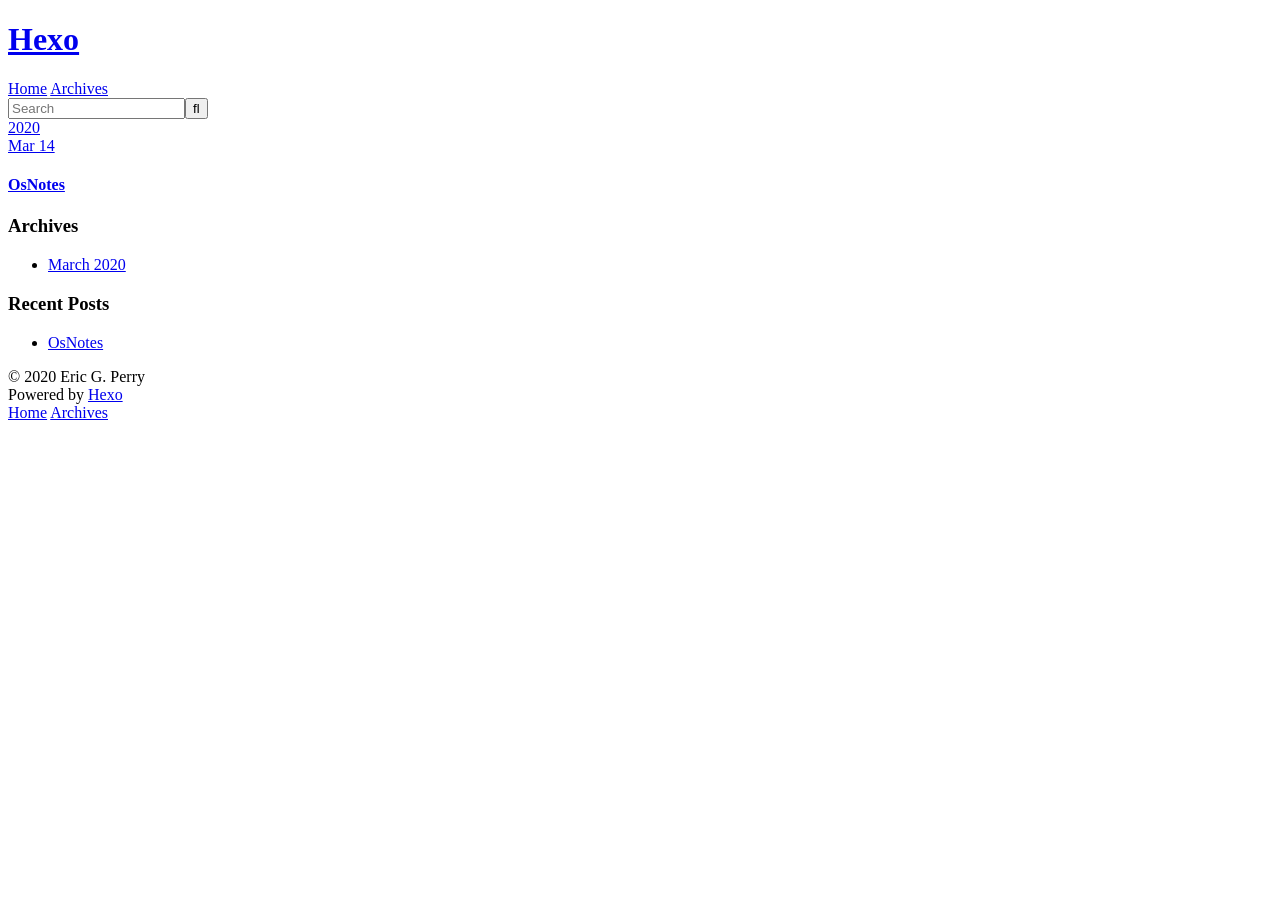
==== commit 422c7f8a: "Site updated: 2020-03-15 21:11:21" ====
--- a/archives/index.html
+++ b/archives/index.html
@@ -92,44 +92,6 @@
   </div>
 </article>
   
-    
-    
-    <article class="archive-article archive-type-post">
-  <div class="archive-article-inner">
-    <header class="archive-article-header">
-      <a href="/2020/03/14/%E6%88%91%E7%9A%84md%E6%B5%8B%E8%AF%95%E6%96%87%E4%BB%B6/" class="archive-article-date">
-  <time datetime="2020-03-14T04:33:26.000Z" itemprop="datePublished">Mar 14</time>
-</a>
-      
-  
-    <h1 itemprop="name">
-      <a class="archive-article-title" href="/2020/03/14/%E6%88%91%E7%9A%84md%E6%B5%8B%E8%AF%95%E6%96%87%E4%BB%B6/">我的md测试文件</a>
-    </h1>
-  
-
-    </header>
-  </div>
-</article>
-  
-    
-    
-    <article class="archive-article archive-type-post">
-  <div class="archive-article-inner">
-    <header class="archive-article-header">
-      <a href="/2020/03/13/hello-world/" class="archive-article-date">
-  <time datetime="2020-03-13T10:55:49.252Z" itemprop="datePublished">Mar 13</time>
-</a>
-      
-  
-    <h1 itemprop="name">
-      <a class="archive-article-title" href="/2020/03/13/hello-world/">Hello World</a>
-    </h1>
-  
-
-    </header>
-  </div>
-</article>
-  
   
     </div></section>
   
@@ -165,14 +127,6 @@
         
           <li>
             <a href="/2020/03/14/OsNotes/">OsNotes</a>
-          </li>
-        
-          <li>
-            <a href="/2020/03/14/%E6%88%91%E7%9A%84md%E6%B5%8B%E8%AF%95%E6%96%87%E4%BB%B6/">我的md测试文件</a>
-          </li>
-        
-          <li>
-            <a href="/2020/03/13/hello-world/">Hello World</a>
           </li>
         
       </ul>
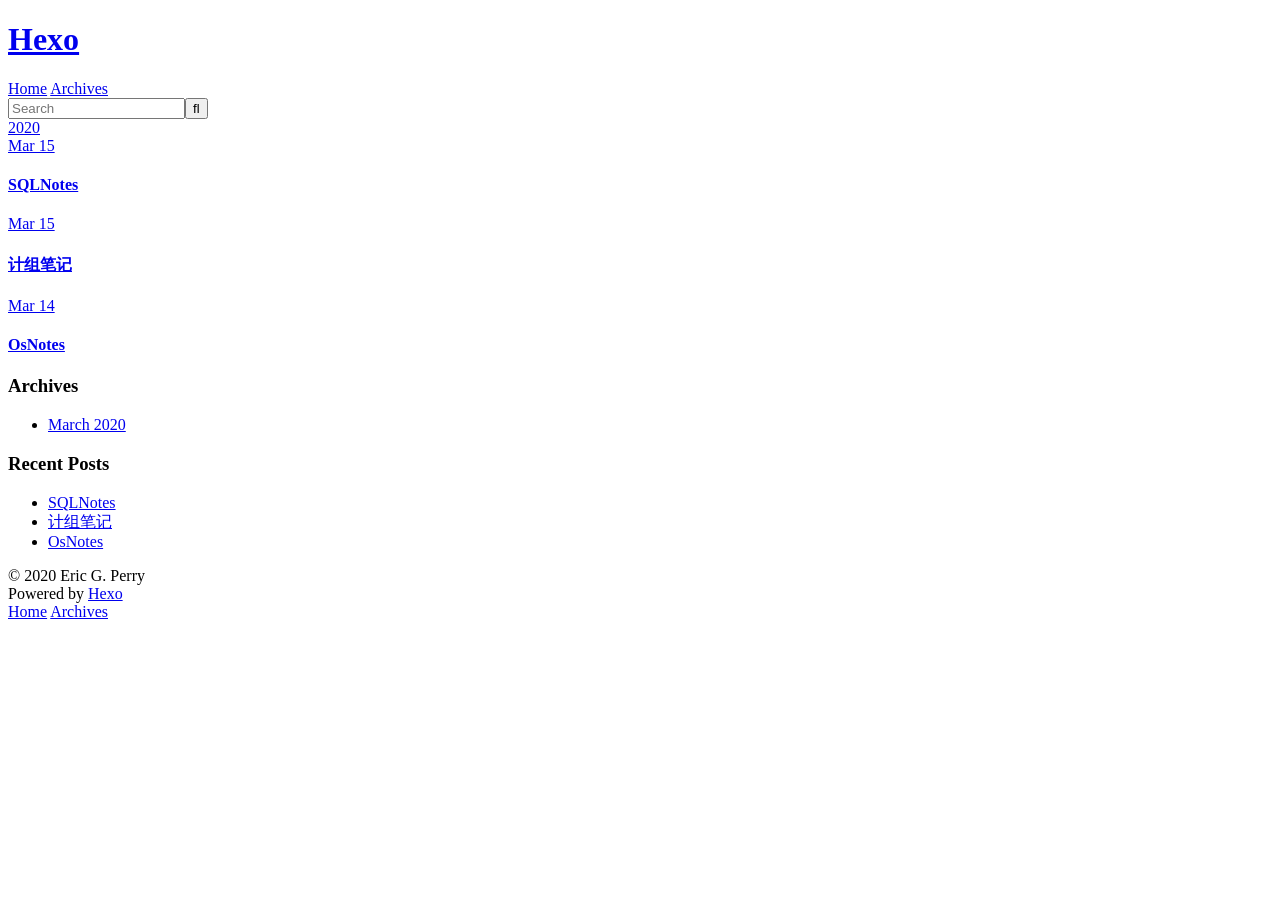
==== commit c847f6f0: "Site updated: 2020-03-15 22:45:46" ====
--- a/archives/index.html
+++ b/archives/index.html
@@ -78,6 +78,44 @@
     <article class="archive-article archive-type-post">
   <div class="archive-article-inner">
     <header class="archive-article-header">
+      <a href="/2020/03/15/SQLNotes/" class="archive-article-date">
+  <time datetime="2020-03-15T13:12:40.000Z" itemprop="datePublished">Mar 15</time>
+</a>
+      
+  
+    <h1 itemprop="name">
+      <a class="archive-article-title" href="/2020/03/15/SQLNotes/">SQLNotes</a>
+    </h1>
+  
+
+    </header>
+  </div>
+</article>
+  
+    
+    
+    <article class="archive-article archive-type-post">
+  <div class="archive-article-inner">
+    <header class="archive-article-header">
+      <a href="/2020/03/15/%E8%AE%A1%E7%BB%84%E7%AC%94%E8%AE%B0/" class="archive-article-date">
+  <time datetime="2020-03-15T13:12:22.000Z" itemprop="datePublished">Mar 15</time>
+</a>
+      
+  
+    <h1 itemprop="name">
+      <a class="archive-article-title" href="/2020/03/15/%E8%AE%A1%E7%BB%84%E7%AC%94%E8%AE%B0/">计组笔记</a>
+    </h1>
+  
+
+    </header>
+  </div>
+</article>
+  
+    
+    
+    <article class="archive-article archive-type-post">
+  <div class="archive-article-inner">
+    <header class="archive-article-header">
       <a href="/2020/03/14/OsNotes/" class="archive-article-date">
   <time datetime="2020-03-14T05:20:35.000Z" itemprop="datePublished">Mar 14</time>
 </a>
@@ -126,6 +164,14 @@
       <ul>
         
           <li>
+            <a href="/2020/03/15/SQLNotes/">SQLNotes</a>
+          </li>
+        
+          <li>
+            <a href="/2020/03/15/%E8%AE%A1%E7%BB%84%E7%AC%94%E8%AE%B0/">计组笔记</a>
+          </li>
+        
+          <li>
             <a href="/2020/03/14/OsNotes/">OsNotes</a>
           </li>
         
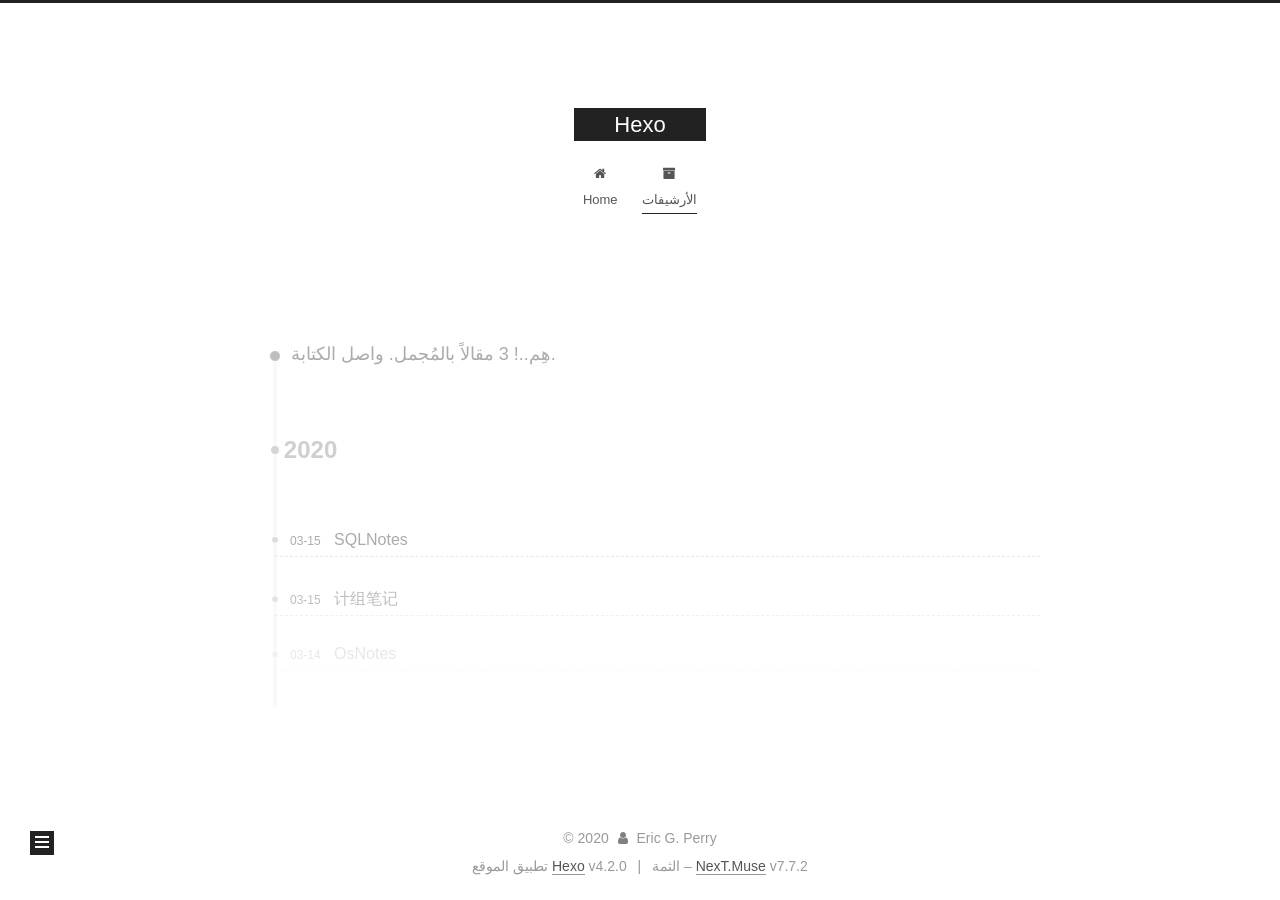
==== commit e6a12ace: "Site updated: 2020-03-16 15:05:01" ====
--- a/archives/index.html
+++ b/archives/index.html
@@ -1,12 +1,25 @@
 <!DOCTYPE html>
-<html>
+<html lang="zh">
 <head>
-  <meta charset="utf-8">
-  
-
-  
-  <title>Archives | Hexo</title>
-  <meta name="viewport" content="width=device-width, initial-scale=1, maximum-scale=1">
+  <meta charset="UTF-8">
+<meta name="viewport" content="width=device-width, initial-scale=1, maximum-scale=2">
+<meta name="theme-color" content="#222">
+<meta name="generator" content="Hexo 4.2.0">
+  <link rel="apple-touch-icon" sizes="180x180" href="/images/apple-touch-icon-next.png">
+  <link rel="icon" type="image/png" sizes="32x32" href="/images/favicon-32x32-next.png">
+  <link rel="icon" type="image/png" sizes="16x16" href="/images/favicon-16x16-next.png">
+  <link rel="mask-icon" href="/images/logo.svg" color="#222">
+
+<link rel="stylesheet" href="/css/main.css">
+
+
+<link rel="stylesheet" href="/lib/font-awesome/css/font-awesome.min.css">
+
+<script id="hexo-configurations">
+    var NexT = window.NexT || {};
+    var CONFIG = {"hostname":"yoursite.com","root":"/","scheme":"Muse","version":"7.7.2","exturl":false,"sidebar":{"position":"left","display":"post","padding":18,"offset":12,"onmobile":false},"copycode":{"enable":false,"show_result":false,"style":null},"back2top":{"enable":true,"sidebar":false,"scrollpercent":false},"bookmark":{"enable":false,"color":"#222","save":"auto"},"fancybox":false,"mediumzoom":false,"lazyload":false,"pangu":false,"comments":{"style":"tabs","active":null,"storage":true,"lazyload":false,"nav":null},"algolia":{"hits":{"per_page":10},"labels":{"input_placeholder":"Search for Posts","hits_empty":"We didn't find any results for the search: ${query}","hits_stats":"${hits} results found in ${time} ms"}},"localsearch":{"enable":false,"trigger":"auto","top_n_per_article":1,"unescape":false,"preload":false},"motion":{"enable":true,"async":false,"transition":{"post_block":"fadeIn","post_header":"slideDownIn","post_body":"slideDownIn","coll_header":"slideLeftIn","sidebar":"slideUpIn"}}};
+  </script>
+
   <meta property="og:type" content="website">
 <meta property="og:title" content="Hexo">
 <meta property="og:url" content="http://yoursite.com/archives/index.html">
@@ -14,211 +27,354 @@
 <meta property="og:locale" content="zh">
 <meta property="article:author" content="Eric G. Perry">
 <meta name="twitter:card" content="summary">
-  
-    <link rel="alternate" href="/atom.xml" title="Hexo" type="application/atom+xml">
-  
-  
-    <link rel="icon" href="/favicon.png">
-  
-  
-    <link href="//fonts.googleapis.com/css?family=Source+Code+Pro" rel="stylesheet" type="text/css">
-  
-  
-<link rel="stylesheet" href="/css/style.css">
-
-<meta name="generator" content="Hexo 4.2.0"></head>
-
-<body>
-  <div id="container">
-    <div id="wrap">
-      <header id="header">
-  <div id="banner"></div>
-  <div id="header-outer" class="outer">
-    <div id="header-title" class="inner">
-      <h1 id="logo-wrap">
-        <a href="/" id="logo">Hexo</a>
-      </h1>
+
+<link rel="canonical" href="http://yoursite.com/archives/">
+
+
+<script id="page-configurations">
+  // https://hexo.io/docs/variables.html
+  CONFIG.page = {
+    sidebar: "",
+    isHome : false,
+    isPost : false
+  };
+</script>
+
+  <title>الأرشيف | Hexo</title>
+  
+
+
+
+
+
+
+  <noscript>
+  <style>
+  .use-motion .brand,
+  .use-motion .menu-item,
+  .sidebar-inner,
+  .use-motion .post-block,
+  .use-motion .pagination,
+  .use-motion .comments,
+  .use-motion .post-header,
+  .use-motion .post-body,
+  .use-motion .collection-header { opacity: initial; }
+
+  .use-motion .site-title,
+  .use-motion .site-subtitle {
+    opacity: initial;
+    top: initial;
+  }
+
+  .use-motion .logo-line-before i { left: initial; }
+  .use-motion .logo-line-after i { right: initial; }
+  </style>
+</noscript>
+
+</head>
+
+<body itemscope itemtype="http://schema.org/WebPage">
+  <div class="container use-motion">
+    <div class="headband"></div>
+
+    <header class="header" itemscope itemtype="http://schema.org/WPHeader">
+      <div class="header-inner"><div class="site-brand-container">
+  <div class="site-nav-toggle">
+    <div class="toggle" aria-label="تشغيل شريط التصفح">
+      <span class="toggle-line toggle-line-first"></span>
+      <span class="toggle-line toggle-line-middle"></span>
+      <span class="toggle-line toggle-line-last"></span>
+    </div>
+  </div>
+
+  <div class="site-meta">
+
+    <div>
+      <a href="/" class="brand" rel="start">
+        <span class="logo-line-before"><i></i></span>
+        <span class="site-title">Hexo</span>
+        <span class="logo-line-after"><i></i></span>
+      </a>
+    </div>
+  </div>
+
+  <div class="site-nav-right">
+    <div class="toggle popup-trigger">
+    </div>
+  </div>
+</div>
+
+
+<nav class="site-nav">
+  
+  <ul id="menu" class="menu">
+        <li class="menu-item menu-item-home">
+
+    <a href="/" rel="section"><i class="fa fa-fw fa-home"></i>Home</a>
+
+  </li>
+        <li class="menu-item menu-item-archives">
+
+    <a href="/archives/" rel="section"><i class="fa fa-fw fa-archive"></i>الأرشيفات</a>
+
+  </li>
+  </ul>
+
+</nav>
+</div>
+    </header>
+
+    
+  <div class="back-to-top">
+    <i class="fa fa-arrow-up"></i>
+    <span>0%</span>
+  </div>
+
+
+    <main class="main">
+      <div class="main-inner">
+        <div class="content-wrap">
+          
+
+          <div class="content">
+            
+
+  
+  
+  
+  <div class="post-block">
+    <div class="posts-collapse">
+      <div class="collection-title">
+        <span class="collection-header">هِم..! 3 مقالاً بالمُجمل. واصل الكتابة.</span>
+      </div>
+
       
-    </div>
-    <div id="header-inner" class="inner">
-      <nav id="main-nav">
-        <a id="main-nav-toggle" class="nav-icon"></a>
+    <div class="collection-year">
+      <h1 class="collection-header">2020</h1>
+    </div>
+
+  <article itemscope itemtype="http://schema.org/Article">
+    <header class="post-header">
+
+      <div class="post-meta">
+        <time itemprop="dateCreated"
+              datetime="2020-03-15T21:12:40+08:00"
+              content="2020-03-15">
+          03-15
+        </time>
+      </div>
+
+      <h2 class="post-title">
+          <a class="post-title-link" href="/2020/03/15/SQLNotes/" itemprop="url">
+            <span itemprop="name">SQLNotes</span>
+          </a>
+      </h2>
+
+    </header>
+  </article>
+
+  <article itemscope itemtype="http://schema.org/Article">
+    <header class="post-header">
+
+      <div class="post-meta">
+        <time itemprop="dateCreated"
+              datetime="2020-03-15T21:12:22+08:00"
+              content="2020-03-15">
+          03-15
+        </time>
+      </div>
+
+      <h2 class="post-title">
+          <a class="post-title-link" href="/2020/03/15/%E8%AE%A1%E7%BB%84%E7%AC%94%E8%AE%B0/" itemprop="url">
+            <span itemprop="name">计组笔记</span>
+          </a>
+      </h2>
+
+    </header>
+  </article>
+
+  <article itemscope itemtype="http://schema.org/Article">
+    <header class="post-header">
+
+      <div class="post-meta">
+        <time itemprop="dateCreated"
+              datetime="2020-03-14T13:20:35+08:00"
+              content="2020-03-14">
+          03-14
+        </time>
+      </div>
+
+      <h2 class="post-title">
+          <a class="post-title-link" href="/2020/03/14/OsNotes/" itemprop="url">
+            <span itemprop="name">OsNotes</span>
+          </a>
+      </h2>
+
+    </header>
+  </article>
+
+
+    </div>
+  </div>
+  
+  
+  
+
+  
+
+
+
+          </div>
+          
+
+<script>
+  window.addEventListener('tabs:register', () => {
+    let { activeClass } = CONFIG.comments;
+    if (CONFIG.comments.storage) {
+      activeClass = localStorage.getItem('comments_active') || activeClass;
+    }
+    if (activeClass) {
+      let activeTab = document.querySelector(`a[href="#comment-${activeClass}"]`);
+      if (activeTab) {
+        activeTab.click();
+      }
+    }
+  });
+  if (CONFIG.comments.storage) {
+    window.addEventListener('tabs:click', event => {
+      if (!event.target.matches('.tabs-comment .tab-content .tab-pane')) return;
+      let commentClass = event.target.classList[1];
+      localStorage.setItem('comments_active', commentClass);
+    });
+  }
+</script>
+
+        </div>
+          
+  
+  <div class="toggle sidebar-toggle">
+    <span class="toggle-line toggle-line-first"></span>
+    <span class="toggle-line toggle-line-middle"></span>
+    <span class="toggle-line toggle-line-last"></span>
+  </div>
+
+  <aside class="sidebar">
+    <div class="sidebar-inner">
+
+      <ul class="sidebar-nav motion-element">
+        <li class="sidebar-nav-toc">
+          المحتويات
+        </li>
+        <li class="sidebar-nav-overview">
+          عام
+        </li>
+      </ul>
+
+      <!--noindex-->
+      <div class="post-toc-wrap sidebar-panel">
+      </div>
+      <!--/noindex-->
+
+      <div class="site-overview-wrap sidebar-panel">
+        <div class="site-author motion-element" itemprop="author" itemscope itemtype="http://schema.org/Person">
+  <p class="site-author-name" itemprop="name">Eric G. Perry</p>
+  <div class="site-description" itemprop="description"></div>
+</div>
+<div class="site-state-wrap motion-element">
+  <nav class="site-state">
+      <div class="site-state-item site-state-posts">
+          <a href="/archives/">
         
-          <a class="main-nav-link" href="/">Home</a>
+          <span class="site-state-item-count">3</span>
+          <span class="site-state-item-name">المقالات</span>
+        </a>
+      </div>
+  </nav>
+</div>
+
+
+
+      </div>
+
+    </div>
+  </aside>
+  <div id="sidebar-dimmer"></div>
+
+
+      </div>
+    </main>
+
+    <footer class="footer">
+      <div class="footer-inner">
         
-          <a class="main-nav-link" href="/archives">Archives</a>
+
+<div class="copyright">
+  
+  &copy; 
+  <span itemprop="copyrightYear">2020</span>
+  <span class="with-love">
+    <i class="fa fa-user"></i>
+  </span>
+  <span class="author" itemprop="copyrightHolder">Eric G. Perry</span>
+</div>
+  <div class="powered-by">تطبيق الموقع <a href="https://hexo.io/" class="theme-link" rel="noopener" target="_blank">Hexo</a> v4.2.0
+  </div>
+  <span class="post-meta-divider">|</span>
+  <div class="theme-info">الثمة – <a href="https://muse.theme-next.org/" class="theme-link" rel="noopener" target="_blank">NexT.Muse</a> v7.7.2
+  </div>
+
         
-      </nav>
-      <nav id="sub-nav">
-        
-          <a id="nav-rss-link" class="nav-icon" href="/atom.xml" title="RSS Feed"></a>
-        
-        <a id="nav-search-btn" class="nav-icon" title="Search"></a>
-      </nav>
-      <div id="search-form-wrap">
-        <form action="//google.com/search" method="get" accept-charset="UTF-8" class="search-form"><input type="search" name="q" class="search-form-input" placeholder="Search"><button type="submit" class="search-form-submit">&#xF002;</button><input type="hidden" name="sitesearch" value="http://yoursite.com"></form>
-      </div>
-    </div>
-  </div>
-</header>
-      <div class="outer">
-        <section id="main">
-  
-  
-    
-    
-      
-      
-      <section class="archives-wrap">
-        <div class="archive-year-wrap">
-          <a href="/archives/2020" class="archive-year">2020</a>
-        </div>
-        <div class="archives">
-    
-    <article class="archive-article archive-type-post">
-  <div class="archive-article-inner">
-    <header class="archive-article-header">
-      <a href="/2020/03/15/SQLNotes/" class="archive-article-date">
-  <time datetime="2020-03-15T13:12:40.000Z" itemprop="datePublished">Mar 15</time>
-</a>
-      
-  
-    <h1 itemprop="name">
-      <a class="archive-article-title" href="/2020/03/15/SQLNotes/">SQLNotes</a>
-    </h1>
-  
-
-    </header>
-  </div>
-</article>
-  
-    
-    
-    <article class="archive-article archive-type-post">
-  <div class="archive-article-inner">
-    <header class="archive-article-header">
-      <a href="/2020/03/15/%E8%AE%A1%E7%BB%84%E7%AC%94%E8%AE%B0/" class="archive-article-date">
-  <time datetime="2020-03-15T13:12:22.000Z" itemprop="datePublished">Mar 15</time>
-</a>
-      
-  
-    <h1 itemprop="name">
-      <a class="archive-article-title" href="/2020/03/15/%E8%AE%A1%E7%BB%84%E7%AC%94%E8%AE%B0/">计组笔记</a>
-    </h1>
-  
-
-    </header>
-  </div>
-</article>
-  
-    
-    
-    <article class="archive-article archive-type-post">
-  <div class="archive-article-inner">
-    <header class="archive-article-header">
-      <a href="/2020/03/14/OsNotes/" class="archive-article-date">
-  <time datetime="2020-03-14T05:20:35.000Z" itemprop="datePublished">Mar 14</time>
-</a>
-      
-  
-    <h1 itemprop="name">
-      <a class="archive-article-title" href="/2020/03/14/OsNotes/">OsNotes</a>
-    </h1>
-  
-
-    </header>
-  </div>
-</article>
-  
-  
-    </div></section>
-  
-
-
-</section>
-        
-          <aside id="sidebar">
-  
-    
-
-  
-    
-
-  
-    
-  
-    
-  <div class="widget-wrap">
-    <h3 class="widget-title">Archives</h3>
-    <div class="widget">
-      <ul class="archive-list"><li class="archive-list-item"><a class="archive-list-link" href="/archives/2020/03/">March 2020</a></li></ul>
-    </div>
-  </div>
-
-
-  
-    
-  <div class="widget-wrap">
-    <h3 class="widget-title">Recent Posts</h3>
-    <div class="widget">
-      <ul>
-        
-          <li>
-            <a href="/2020/03/15/SQLNotes/">SQLNotes</a>
-          </li>
-        
-          <li>
-            <a href="/2020/03/15/%E8%AE%A1%E7%BB%84%E7%AC%94%E8%AE%B0/">计组笔记</a>
-          </li>
-        
-          <li>
-            <a href="/2020/03/14/OsNotes/">OsNotes</a>
-          </li>
-        
-      </ul>
-    </div>
-  </div>
-
-  
-</aside>
-        
-      </div>
-      <footer id="footer">
-  
-  <div class="outer">
-    <div id="footer-info" class="inner">
-      &copy; 2020 Eric G. Perry<br>
-      Powered by <a href="http://hexo.io/" target="_blank">Hexo</a>
-    </div>
-  </div>
-</footer>
-    </div>
-    <nav id="mobile-nav">
-  
-    <a href="/" class="mobile-nav-link">Home</a>
-  
-    <a href="/archives" class="mobile-nav-link">Archives</a>
-  
-</nav>
-    
-
-<script src="//ajax.googleapis.com/ajax/libs/jquery/2.0.3/jquery.min.js"></script>
-
-
-  
-<link rel="stylesheet" href="/fancybox/jquery.fancybox.css">
-
-  
-<script src="/fancybox/jquery.fancybox.pack.js"></script>
-
-
-
-
-<script src="/js/script.js"></script>
-
-
-
-
-  </div>
+
+
+
+
+
+
+
+
+      </div>
+    </footer>
+  </div>
+
+  
+  <script src="/lib/anime.min.js"></script>
+  <script src="/lib/velocity/velocity.min.js"></script>
+  <script src="/lib/velocity/velocity.ui.min.js"></script>
+
+<script src="/js/utils.js"></script>
+
+<script src="/js/motion.js"></script>
+
+
+<script src="/js/schemes/muse.js"></script>
+
+
+<script src="/js/next-boot.js"></script>
+
+
+
+
+  
+
+
+
+
+
+
+
+
+
+
+
+
+
+
+
+  
+
+  
+
+  
+
 </body>
-</html>+</html>
--- a/css/main.css
+++ b/css/main.css
@@ -0,0 +1,2289 @@
+:root {
+  --body-bg-color: #fff;
+  --content-bg-color: #fff;
+  --card-bg-color: #f5f5f5;
+  --text-color: #555;
+  --link-color: #555;
+  --link-hover-color: #222;
+  --brand-color: #fff;
+  --brand-hover-color: #fff;
+  --table-row-odd-bg-color: #f9f9f9;
+  --table-row-hover-bg-color: #f5f5f5;
+  --menu-item-bg-color: #f5f5f5;
+  --btn-default-bg: #222;
+  --btn-default-color: #fff;
+  --btn-default-border-color: #222;
+  --btn-default-hover-bg: #fff;
+  --btn-default-hover-color: #222;
+  --btn-default-hover-border-color: #222;
+}
+html {
+  line-height: 1.15; /* 1 */
+  -webkit-text-size-adjust: 100%; /* 2 */
+}
+body {
+  margin: 0;
+}
+main {
+  display: block;
+}
+h1 {
+  font-size: 2em;
+  margin: 0.67em 0;
+}
+hr {
+  box-sizing: content-box; /* 1 */
+  height: 0; /* 1 */
+  overflow: visible; /* 2 */
+}
+pre {
+  font-family: monospace, monospace; /* 1 */
+  font-size: 1em; /* 2 */
+}
+a {
+  background: transparent;
+}
+abbr[title] {
+  border-bottom: none; /* 1 */
+  text-decoration: underline; /* 2 */
+  text-decoration: underline dotted; /* 2 */
+}
+b,
+strong {
+  font-weight: bolder;
+}
+code,
+kbd,
+samp {
+  font-family: monospace, monospace; /* 1 */
+  font-size: 1em; /* 2 */
+}
+small {
+  font-size: 80%;
+}
+sub,
+sup {
+  font-size: 75%;
+  line-height: 0;
+  position: relative;
+  vertical-align: baseline;
+}
+sub {
+  bottom: -0.25em;
+}
+sup {
+  top: -0.5em;
+}
+img {
+  border-style: none;
+}
+button,
+input,
+optgroup,
+select,
+textarea {
+  font-family: inherit; /* 1 */
+  font-size: 100%; /* 1 */
+  line-height: 1.15; /* 1 */
+  margin: 0; /* 2 */
+}
+button,
+input {
+/* 1 */
+  overflow: visible;
+}
+button,
+select {
+/* 1 */
+  text-transform: none;
+}
+button,
+[type='button'],
+[type='reset'],
+[type='submit'] {
+  -webkit-appearance: button;
+}
+button::-moz-focus-inner,
+[type='button']::-moz-focus-inner,
+[type='reset']::-moz-focus-inner,
+[type='submit']::-moz-focus-inner {
+  border-style: none;
+  padding: 0;
+}
+button:-moz-focusring,
+[type='button']:-moz-focusring,
+[type='reset']:-moz-focusring,
+[type='submit']:-moz-focusring {
+  outline: 1px dotted ButtonText;
+}
+fieldset {
+  padding: 0.35em 0.75em 0.625em;
+}
+legend {
+  box-sizing: border-box; /* 1 */
+  color: inherit; /* 2 */
+  display: table; /* 1 */
+  max-width: 100%; /* 1 */
+  padding: 0; /* 3 */
+  white-space: normal; /* 1 */
+}
+progress {
+  vertical-align: baseline;
+}
+textarea {
+  overflow: auto;
+}
+[type='checkbox'],
+[type='radio'] {
+  box-sizing: border-box; /* 1 */
+  padding: 0; /* 2 */
+}
+[type='number']::-webkit-inner-spin-button,
+[type='number']::-webkit-outer-spin-button {
+  height: auto;
+}
+[type='search'] {
+  outline-offset: -2px; /* 2 */
+  -webkit-appearance: textfield; /* 1 */
+}
+[type='search']::-webkit-search-decoration {
+  -webkit-appearance: none;
+}
+::-webkit-file-upload-button {
+  font: inherit; /* 2 */
+  -webkit-appearance: button; /* 1 */
+}
+details {
+  display: block;
+}
+summary {
+  display: list-item;
+}
+template {
+  display: none;
+}
+[hidden] {
+  display: none;
+}
+::selection {
+  background: #262a30;
+  color: #fff;
+}
+html,
+body {
+  height: 100%;
+}
+body {
+  background: var(--body-bg-color);
+  color: var(--text-color);
+  font-family: 'Lato', "PingFang SC", "Microsoft YaHei", sans-serif;
+  font-size: 1em;
+  line-height: 2;
+}
+@media (max-width: 991px) {
+  body {
+    padding-left: 0 !important;
+    padding-right: 0 !important;
+  }
+}
+h1,
+h2,
+h3,
+h4,
+h5,
+h6 {
+  font-family: 'Lato', "PingFang SC", "Microsoft YaHei", sans-serif;
+  font-weight: bold;
+  line-height: 1.5;
+  margin: 20px 0 15px;
+}
+h1 {
+  font-size: 1.5em;
+}
+h2 {
+  font-size: 1.375em;
+}
+h3 {
+  font-size: 1.25em;
+}
+h4 {
+  font-size: 1.125em;
+}
+h5 {
+  font-size: 1em;
+}
+h6 {
+  font-size: 0.875em;
+}
+p {
+  margin: 0 0 20px 0;
+}
+a,
+span.exturl {
+  border-bottom: 1px solid #999;
+  color: var(--link-color);
+  outline: 0;
+  text-decoration: none;
+  overflow-wrap: break-word;
+  word-wrap: break-word;
+  cursor: pointer;
+}
+a:hover,
+span.exturl:hover {
+  border-bottom-color: var(--link-hover-color);
+  color: var(--link-hover-color);
+}
+iframe,
+img,
+video {
+  display: block;
+  margin-left: auto;
+  margin-right: auto;
+  max-width: 100%;
+}
+hr {
+  background-image: repeating-linear-gradient(-45deg, #ddd, #ddd 4px, transparent 4px, transparent 8px);
+  border: 0;
+  height: 3px;
+  margin: 40px 0;
+}
+blockquote {
+  border-left: 4px solid #ddd;
+  color: #666;
+  margin: 0;
+  padding: 0 15px;
+}
+blockquote cite::before {
+  content: '-';
+  padding: 0 5px;
+}
+dt {
+  font-weight: bold;
+}
+dd {
+  margin: 0;
+  padding: 0;
+}
+kbd {
+  background-color: #f5f5f5;
+  background-image: linear-gradient(#eee, #fff, #eee);
+  border: 1px solid #ccc;
+  border-radius: 0.2em;
+  box-shadow: 0.1em 0.1em 0.2em rgba(0,0,0,0.1);
+  color: #555;
+  font-family: inherit;
+  padding: 0.1em 0.3em;
+  white-space: nowrap;
+}
+.table-container {
+  overflow: auto;
+}
+table {
+  border-collapse: collapse;
+  border-spacing: 0;
+  font-size: 0.875em;
+  margin: 0 0 20px 0;
+  width: 100%;
+}
+tbody tr:nth-of-type(odd) {
+  background: var(--table-row-odd-bg-color);
+}
+tbody tr:hover {
+  background: var(--table-row-hover-bg-color);
+}
+caption,
+th,
+td {
+  font-weight: normal;
+  padding: 8px;
+  text-align: left;
+  vertical-align: middle;
+}
+th,
+td {
+  border: 1px solid #ddd;
+  border-bottom: 3px solid #ddd;
+}
+th {
+  font-weight: 700;
+  padding-bottom: 10px;
+}
+td {
+  border-bottom-width: 1px;
+}
+.btn {
+  background: var(--btn-default-bg);
+  border: 2px solid var(--btn-default-border-color);
+  border-radius: 0;
+  color: var(--btn-default-color);
+  display: inline-block;
+  font-size: 0.875em;
+  line-height: 2;
+  padding: 0 20px;
+  text-decoration: none;
+  transition-property: background-color;
+  transition-delay: 0s;
+  transition-duration: 0.2s;
+  transition-timing-function: ease-in-out;
+}
+.btn:hover {
+  background: var(--btn-default-hover-bg);
+  border-color: var(--btn-default-hover-border-color);
+  color: var(--btn-default-hover-color);
+}
+.btn + .btn {
+  margin: 0 0 8px 8px;
+}
+.btn .fa-fw {
+  text-align: left;
+  width: 1.285714285714286em;
+}
+.toggle {
+  line-height: 0;
+}
+.toggle .toggle-line {
+  background: #fff;
+  display: inline-block;
+  height: 2px;
+  left: 0;
+  position: relative;
+  top: 0;
+  transition: all 0.4s;
+  vertical-align: top;
+  width: 100%;
+}
+.toggle .toggle-line:not(:first-child) {
+  margin-top: 3px;
+}
+.toggle.toggle-arrow .toggle-line-first {
+  left: 50%;
+  top: 2px;
+  transform: rotate(45deg);
+  width: 50%;
+}
+.toggle.toggle-arrow .toggle-line-middle {
+  left: 2px;
+  width: 90%;
+}
+.toggle.toggle-arrow .toggle-line-last {
+  left: 50%;
+  top: -2px;
+  transform: rotate(-45deg);
+  width: 50%;
+}
+.toggle.toggle-close .toggle-line-first {
+  transform: rotate(-45deg);
+  top: 5px;
+}
+.toggle.toggle-close .toggle-line-middle {
+  opacity: 0;
+}
+.toggle.toggle-close .toggle-line-last {
+  transform: rotate(45deg);
+  top: -5px;
+}
+.highlight,
+pre {
+  background: #f7f7f7;
+  color: #4d4d4c;
+  line-height: 1.6;
+  margin: 0 auto 20px;
+}
+pre,
+code {
+  font-family: consolas, Menlo, monospace, "PingFang SC", "Microsoft YaHei";
+}
+code {
+  background: #eee;
+  border-radius: 3px;
+  color: #555;
+  padding: 2px 4px;
+  overflow-wrap: break-word;
+  word-wrap: break-word;
+}
+.highlight *::selection {
+  background: #d6d6d6;
+}
+.highlight pre {
+  border: 0;
+  margin: 0;
+  padding: 10px 0;
+}
+.highlight table {
+  border: 0;
+  margin: 0;
+  width: auto;
+}
+.highlight td {
+  border: 0;
+  padding: 0;
+}
+.highlight figcaption {
+  background: #eee;
+  color: #4d4d4c;
+  display: flex;
+  font-size: 0.875em;
+  justify-content: space-between;
+  line-height: 1.2;
+  padding: 0.5em;
+}
+.highlight figcaption a {
+  color: #4d4d4c;
+}
+.highlight figcaption a:hover {
+  border-bottom-color: #4d4d4c;
+}
+.highlight .gutter {
+  -moz-user-select: none;
+  -ms-user-select: none;
+  -webkit-user-select: none;
+  user-select: none;
+}
+.highlight .gutter pre {
+  background: #eff2f3;
+  color: #869194;
+  padding-left: 10px;
+  padding-right: 10px;
+  text-align: right;
+}
+.highlight .code pre {
+  background: #f7f7f7;
+  padding-left: 10px;
+  width: 100%;
+}
+.gist table {
+  width: auto;
+}
+.gist table td {
+  border: 0;
+}
+pre {
+  overflow: auto;
+  padding: 10px;
+}
+pre code {
+  background: none;
+  color: #4d4d4c;
+  font-size: 0.875em;
+  padding: 0;
+  text-shadow: none;
+}
+pre .deletion {
+  background: #fdd;
+}
+pre .addition {
+  background: #dfd;
+}
+pre .meta {
+  color: #eab700;
+  -moz-user-select: none;
+  -ms-user-select: none;
+  -webkit-user-select: none;
+  user-select: none;
+}
+pre .comment {
+  color: #8e908c;
+}
+pre .variable,
+pre .attribute,
+pre .tag,
+pre .name,
+pre .regexp,
+pre .ruby .constant,
+pre .xml .tag .title,
+pre .xml .pi,
+pre .xml .doctype,
+pre .html .doctype,
+pre .css .id,
+pre .css .class,
+pre .css .pseudo {
+  color: #c82829;
+}
+pre .number,
+pre .preprocessor,
+pre .built_in,
+pre .builtin-name,
+pre .literal,
+pre .params,
+pre .constant,
+pre .command {
+  color: #f5871f;
+}
+pre .ruby .class .title,
+pre .css .rules .attribute,
+pre .string,
+pre .symbol,
+pre .value,
+pre .inheritance,
+pre .header,
+pre .ruby .symbol,
+pre .xml .cdata,
+pre .special,
+pre .formula {
+  color: #718c00;
+}
+pre .title,
+pre .css .hexcolor {
+  color: #3e999f;
+}
+pre .function,
+pre .python .decorator,
+pre .python .title,
+pre .ruby .function .title,
+pre .ruby .title .keyword,
+pre .perl .sub,
+pre .javascript .title,
+pre .coffeescript .title {
+  color: #4271ae;
+}
+pre .keyword,
+pre .javascript .function {
+  color: #8959a8;
+}
+.blockquote-center {
+  border-left: none;
+  margin: 40px 0;
+  padding: 0;
+  position: relative;
+  text-align: center;
+}
+.blockquote-center::before,
+.blockquote-center::after {
+  background-repeat: no-repeat;
+  background-size: 22px 22px;
+  content: ' ';
+  display: block;
+  height: 24px;
+  opacity: 0.2;
+  position: absolute;
+  width: 100%;
+}
+.blockquote-center::before {
+  background-image: url("../images/quote-l.svg");
+  background-position: 0 -6px;
+  border-top: 1px solid #ccc;
+  top: -20px;
+}
+.blockquote-center::after {
+  background-image: url("../images/quote-r.svg");
+  background-position: 100% 8px;
+  border-bottom: 1px solid #ccc;
+  bottom: -20px;
+}
+.blockquote-center p,
+.blockquote-center div {
+  text-align: center;
+}
+.post-body .group-picture img {
+  margin: 0 auto;
+  padding: 0 3px;
+}
+.group-picture-row {
+  margin-bottom: 6px;
+  overflow: hidden;
+}
+.group-picture-column {
+  float: left;
+  margin-bottom: 10px;
+}
+.post-body .label {
+  color: #555;
+  display: inline;
+  padding: 0 2px;
+}
+.post-body .label.default {
+  background: #f0f0f0;
+}
+.post-body .label.primary {
+  background: #efe6f7;
+}
+.post-body .label.info {
+  background: #e5f2f8;
+}
+.post-body .label.success {
+  background: #e7f4e9;
+}
+.post-body .label.warning {
+  background: #fcf6e1;
+}
+.post-body .label.danger {
+  background: #fae8eb;
+}
+.post-body .tabs {
+  margin-bottom: 20px;
+}
+.post-body .tabs,
+.tabs-comment {
+  display: block;
+  padding-top: 10px;
+  position: relative;
+}
+.post-body .tabs ul.nav-tabs,
+.tabs-comment ul.nav-tabs {
+  display: flex;
+  flex-wrap: wrap;
+  margin: 0;
+  margin-bottom: -1px;
+  padding: 0;
+}
+@media (max-width: 413px) {
+  .post-body .tabs ul.nav-tabs,
+  .tabs-comment ul.nav-tabs {
+    display: block;
+    margin-bottom: 5px;
+  }
+}
+.post-body .tabs ul.nav-tabs li.tab,
+.tabs-comment ul.nav-tabs li.tab {
+  border-bottom: 1px solid #ddd;
+  border-left: 1px solid transparent;
+  border-right: 1px solid transparent;
+  border-top: 3px solid transparent;
+  flex-grow: 1;
+  list-style-type: none;
+  border-radius: 0 0 0 0;
+}
+@media (max-width: 413px) {
+  .post-body .tabs ul.nav-tabs li.tab,
+  .tabs-comment ul.nav-tabs li.tab {
+    border-bottom: 1px solid transparent;
+    border-left: 3px solid transparent;
+    border-right: 1px solid transparent;
+    border-top: 1px solid transparent;
+  }
+}
+@media (max-width: 413px) {
+  .post-body .tabs ul.nav-tabs li.tab,
+  .tabs-comment ul.nav-tabs li.tab {
+    border-radius: 0;
+  }
+}
+.post-body .tabs ul.nav-tabs li.tab a,
+.tabs-comment ul.nav-tabs li.tab a {
+  border-bottom: initial;
+  display: block;
+  line-height: 1.8;
+  outline: 0;
+  padding: 0.25em 0.75em;
+  text-align: center;
+  transition-delay: 0s;
+  transition-duration: 0.2s;
+  transition-timing-function: ease-out;
+}
+.post-body .tabs ul.nav-tabs li.tab a i,
+.tabs-comment ul.nav-tabs li.tab a i {
+  width: 1.285714285714286em;
+}
+.post-body .tabs ul.nav-tabs li.tab.active,
+.tabs-comment ul.nav-tabs li.tab.active {
+  border-bottom: 1px solid transparent;
+  border-left: 1px solid #ddd;
+  border-right: 1px solid #ddd;
+  border-top: 3px solid #fc6423;
+}
+@media (max-width: 413px) {
+  .post-body .tabs ul.nav-tabs li.tab.active,
+  .tabs-comment ul.nav-tabs li.tab.active {
+    border-bottom: 1px solid #ddd;
+    border-left: 3px solid #fc6423;
+    border-right: 1px solid #ddd;
+    border-top: 1px solid #ddd;
+  }
+}
+.post-body .tabs ul.nav-tabs li.tab.active a,
+.tabs-comment ul.nav-tabs li.tab.active a {
+  color: var(--link-color);
+  cursor: default;
+}
+.post-body .tabs .tab-content .tab-pane,
+.tabs-comment .tab-content .tab-pane {
+  border: 1px solid #ddd;
+  border-top: 0;
+  padding: 20px 20px 0 20px;
+  border-radius: 0;
+}
+.post-body .tabs .tab-content .tab-pane:not(.active),
+.tabs-comment .tab-content .tab-pane:not(.active) {
+  display: none;
+}
+.post-body .tabs .tab-content .tab-pane.active,
+.tabs-comment .tab-content .tab-pane.active {
+  display: block;
+}
+.post-body .tabs .tab-content .tab-pane.active:nth-of-type(1),
+.tabs-comment .tab-content .tab-pane.active:nth-of-type(1) {
+  border-radius: 0 0 0 0;
+}
+@media (max-width: 413px) {
+  .post-body .tabs .tab-content .tab-pane.active:nth-of-type(1),
+  .tabs-comment .tab-content .tab-pane.active:nth-of-type(1) {
+    border-radius: 0;
+  }
+}
+.post-body .note {
+  border-radius: 3px;
+  margin-bottom: 20px;
+  padding: 1em;
+  position: relative;
+  border: 1px solid #eee;
+  border-left-width: 5px;
+}
+.post-body .note h2,
+.post-body .note h3,
+.post-body .note h4,
+.post-body .note h5,
+.post-body .note h6 {
+  margin-top: 0;
+  border-bottom: initial;
+  margin-bottom: 0;
+  padding-top: 0;
+}
+.post-body .note p:first-child,
+.post-body .note ul:first-child,
+.post-body .note ol:first-child,
+.post-body .note table:first-child,
+.post-body .note pre:first-child,
+.post-body .note blockquote:first-child,
+.post-body .note img:first-child {
+  margin-top: 0;
+}
+.post-body .note p:last-child,
+.post-body .note ul:last-child,
+.post-body .note ol:last-child,
+.post-body .note table:last-child,
+.post-body .note pre:last-child,
+.post-body .note blockquote:last-child,
+.post-body .note img:last-child {
+  margin-bottom: 0;
+}
+.post-body .note.default {
+  border-left-color: #777;
+}
+.post-body .note.default h2,
+.post-body .note.default h3,
+.post-body .note.default h4,
+.post-body .note.default h5,
+.post-body .note.default h6 {
+  color: #777;
+}
+.post-body .note.primary {
+  border-left-color: #6f42c1;
+}
+.post-body .note.primary h2,
+.post-body .note.primary h3,
+.post-body .note.primary h4,
+.post-body .note.primary h5,
+.post-body .note.primary h6 {
+  color: #6f42c1;
+}
+.post-body .note.info {
+  border-left-color: #428bca;
+}
+.post-body .note.info h2,
+.post-body .note.info h3,
+.post-body .note.info h4,
+.post-body .note.info h5,
+.post-body .note.info h6 {
+  color: #428bca;
+}
+.post-body .note.success {
+  border-left-color: #5cb85c;
+}
+.post-body .note.success h2,
+.post-body .note.success h3,
+.post-body .note.success h4,
+.post-body .note.success h5,
+.post-body .note.success h6 {
+  color: #5cb85c;
+}
+.post-body .note.warning {
+  border-left-color: #f0ad4e;
+}
+.post-body .note.warning h2,
+.post-body .note.warning h3,
+.post-body .note.warning h4,
+.post-body .note.warning h5,
+.post-body .note.warning h6 {
+  color: #f0ad4e;
+}
+.post-body .note.danger {
+  border-left-color: #d9534f;
+}
+.post-body .note.danger h2,
+.post-body .note.danger h3,
+.post-body .note.danger h4,
+.post-body .note.danger h5,
+.post-body .note.danger h6 {
+  color: #d9534f;
+}
+.pagination .prev,
+.pagination .next,
+.pagination .page-number,
+.pagination .space {
+  display: inline-block;
+  margin: 0 10px;
+  padding: 0 11px;
+  position: relative;
+  top: -1px;
+}
+@media (max-width: 767px) {
+  .pagination .prev,
+  .pagination .next,
+  .pagination .page-number,
+  .pagination .space {
+    margin: 0 5px;
+  }
+}
+.pagination {
+  border-top: 1px solid #eee;
+  margin: 120px 0 0;
+  text-align: center;
+}
+.pagination .prev,
+.pagination .next,
+.pagination .page-number {
+  border-bottom: 0;
+  border-top: 1px solid #eee;
+  transition-property: border-color;
+  transition-delay: 0s;
+  transition-duration: 0.2s;
+  transition-timing-function: ease-in-out;
+}
+.pagination .prev:hover,
+.pagination .next:hover,
+.pagination .page-number:hover {
+  border-top-color: #222;
+}
+.pagination .space {
+  margin: 0;
+  padding: 0;
+}
+.pagination .prev {
+  margin-left: 0;
+}
+.pagination .next {
+  margin-right: 0;
+}
+.pagination .page-number.current {
+  background: #ccc;
+  border-top-color: #ccc;
+  color: #fff;
+}
+@media (max-width: 767px) {
+  .pagination {
+    border-top: none;
+  }
+  .pagination .prev,
+  .pagination .next,
+  .pagination .page-number {
+    border-bottom: 1px solid #eee;
+    border-top: 0;
+    margin-bottom: 10px;
+    padding: 0 10px;
+  }
+  .pagination .prev:hover,
+  .pagination .next:hover,
+  .pagination .page-number:hover {
+    border-bottom-color: #222;
+  }
+}
+.comments {
+  margin: 60px 20px 0;
+  overflow: hidden;
+}
+.comment-button-group {
+  display: flex;
+  flex-wrap: wrap-reverse;
+  justify-content: center;
+  margin: 1em 0;
+}
+.comment-button-group .comment-button {
+  margin: 0.1em 0.2em;
+}
+.comment-button-group .comment-button.active {
+  background: var(--btn-default-hover-bg);
+  border-color: var(--btn-default-hover-border-color);
+  color: var(--btn-default-hover-color);
+}
+.comment-position {
+  display: none;
+}
+.comment-position.active {
+  display: block;
+}
+.tabs-comment {
+  background: var(--content-bg-color);
+  margin-top: 4em;
+  padding-top: 0;
+}
+.tabs-comment .comments {
+  border: 0;
+  box-shadow: none;
+  margin-top: 0;
+  padding-top: 0;
+}
+.container {
+  min-height: 100%;
+  position: relative;
+}
+.main-inner {
+  margin: 0 auto;
+  width: 700px;
+}
+@media (min-width: 1200px) {
+  .main-inner {
+    width: 800px;
+  }
+}
+@media (min-width: 1600px) {
+  .main-inner {
+    width: 900px;
+  }
+}
+.header {
+  background: transparent;
+}
+.header-inner {
+  margin: 0 auto;
+  width: 700px;
+}
+@media (min-width: 1200px) {
+  .header-inner {
+    width: 800px;
+  }
+}
+@media (min-width: 1600px) {
+  .header-inner {
+    width: 900px;
+  }
+}
+.site-brand-container {
+  display: flex;
+  flex-shrink: 0;
+  padding: 0 10px;
+}
+.headband {
+  background: #222;
+  height: 3px;
+}
+.site-meta {
+  flex-grow: 1;
+  text-align: center;
+}
+@media (max-width: 767px) {
+  .site-meta {
+    text-align: center;
+  }
+}
+.brand {
+  border-bottom: none;
+  color: var(--brand-color);
+  display: inline-block;
+  line-height: 1.375em;
+  padding: 0 40px;
+  position: relative;
+}
+.brand:hover {
+  color: var(--brand-hover-color);
+}
+.site-title {
+  display: inline-block;
+  font-family: 'Lato', "PingFang SC", "Microsoft YaHei", sans-serif;
+  font-size: 1.375em;
+  font-weight: normal;
+  line-height: 1.5;
+  vertical-align: top;
+}
+.site-subtitle {
+  color: #999;
+  font-size: 0.8125em;
+  margin: 10px 0;
+}
+.use-motion .brand {
+  opacity: 0;
+}
+.use-motion .site-title,
+.use-motion .site-subtitle,
+.use-motion .custom-logo-image {
+  opacity: 0;
+  position: relative;
+  top: -10px;
+}
+.site-nav-toggle,
+.site-nav-right {
+  display: none;
+}
+@media (max-width: 767px) {
+  .site-nav-toggle,
+  .site-nav-right {
+    display: flex;
+    flex-direction: column;
+    justify-content: center;
+  }
+}
+.site-nav-toggle .toggle,
+.site-nav-right .toggle {
+  color: var(--text-color);
+  padding: 10px;
+  width: 22px;
+}
+.site-nav-toggle .toggle .toggle-line,
+.site-nav-right .toggle .toggle-line {
+  background: var(--text-color);
+  border-radius: 1px;
+}
+.site-nav {
+  display: block;
+}
+@media (max-width: 767px) {
+  .site-nav {
+    clear: both;
+    display: none;
+  }
+}
+.site-nav.site-nav-on {
+  display: block;
+}
+.menu {
+  margin-top: 20px;
+  padding-left: 0;
+  text-align: center;
+}
+.menu-item {
+  display: inline-block;
+  list-style: none;
+  margin: 0 10px;
+}
+@media (max-width: 767px) {
+  .menu-item {
+    display: block;
+    margin-top: 10px;
+  }
+  .menu-item.menu-item-search {
+    display: none;
+  }
+}
+.menu-item a,
+.menu-item span.exturl {
+  border-bottom: 0;
+  display: block;
+  font-size: 0.8125em;
+  transition-property: border-color;
+  transition-delay: 0s;
+  transition-duration: 0.2s;
+  transition-timing-function: ease-in-out;
+}
+@media (hover: none) {
+  .menu-item a:hover,
+  .menu-item span.exturl:hover {
+    border-bottom-color: transparent !important;
+  }
+}
+.menu-item .fa {
+  margin-right: 8px;
+}
+.menu-item .badge {
+  display: inline-block;
+  font-weight: bold;
+  line-height: 1;
+  margin-left: 0.35em;
+  margin-top: 0.35em;
+  text-align: center;
+  white-space: nowrap;
+}
+@media (max-width: 767px) {
+  .menu-item .badge {
+    float: right;
+    margin-left: 0;
+  }
+}
+.menu-item-active a,
+.menu .menu-item a:hover,
+.menu .menu-item span.exturl:hover {
+  background: var(--menu-item-bg-color);
+}
+.use-motion .menu-item {
+  opacity: 0;
+}
+.sidebar {
+  background: #222;
+  bottom: 0;
+  box-shadow: inset 0 2px 6px #000;
+  position: fixed;
+  top: 0;
+}
+@media (max-width: 991px) {
+  .sidebar {
+    display: none;
+  }
+}
+.sidebar-inner {
+  color: #999;
+  padding: 18px 10px;
+  text-align: center;
+}
+.cc-license {
+  margin-top: 10px;
+  text-align: center;
+}
+.cc-license .cc-opacity {
+  border-bottom: none;
+  opacity: 0.7;
+}
+.cc-license .cc-opacity:hover {
+  opacity: 0.9;
+}
+.cc-license img {
+  display: inline-block;
+}
+.site-author-image {
+  border: 2px solid #333;
+  display: block;
+  margin: 0 auto;
+  max-width: 96px;
+  padding: 2px;
+}
+.site-author-name {
+  color: #f5f5f5;
+  font-weight: normal;
+  margin: 5px 0 0;
+  text-align: center;
+}
+.site-description {
+  color: #999;
+  font-size: 1em;
+  margin-top: 5px;
+  text-align: center;
+}
+.links-of-author {
+  margin-top: 15px;
+}
+.links-of-author a,
+.links-of-author span.exturl {
+  border-bottom-color: #555;
+  display: inline-block;
+  font-size: 0.8125em;
+  margin-bottom: 10px;
+  margin-right: 10px;
+  vertical-align: middle;
+}
+.links-of-author a::before,
+.links-of-author span.exturl::before {
+  background: #e95b9a;
+  border-radius: 50%;
+  content: ' ';
+  display: inline-block;
+  height: 4px;
+  margin-right: 3px;
+  vertical-align: middle;
+  width: 4px;
+}
+.sidebar-button {
+  margin-top: 15px;
+}
+.sidebar-button a {
+  border: 1px solid #fc6423;
+  border-radius: 4px;
+  color: #fc6423;
+  display: inline-block;
+  padding: 0 15px;
+}
+.sidebar-button a .fa {
+  margin-right: 5px;
+}
+.sidebar-button a:hover {
+  background: #fc6423;
+  border: 1px solid #fc6423;
+  color: #fff;
+}
+.sidebar-button a:hover .fa {
+  color: #fff;
+}
+.links-of-blogroll {
+  font-size: 0.8125em;
+  margin-top: 10px;
+}
+.links-of-blogroll-title {
+  font-size: 0.875em;
+  font-weight: 600;
+  margin-top: 0;
+}
+.links-of-blogroll-list {
+  list-style: none;
+  margin: 0;
+  padding: 0;
+}
+#sidebar-dimmer {
+  display: none;
+}
+@media (max-width: 767px) {
+  #sidebar-dimmer {
+    background: #000;
+    display: block;
+    height: 100%;
+    left: 100%;
+    opacity: 0;
+    position: fixed;
+    top: 0;
+    width: 100%;
+    z-index: 1100;
+  }
+  .sidebar-active + #sidebar-dimmer {
+    opacity: 0.7;
+    transform: translateX(-100%);
+    transition: opacity 0.5s;
+  }
+}
+.sidebar-nav {
+  margin: 0;
+  padding-bottom: 20px;
+  padding-left: 0;
+}
+.sidebar-nav li {
+  border-bottom: 1px solid transparent;
+  color: #555;
+  cursor: pointer;
+  display: inline-block;
+  font-size: 0.875em;
+}
+.sidebar-nav li.sidebar-nav-overview {
+  margin-left: 10px;
+}
+.sidebar-nav li:hover {
+  color: #f5f5f5;
+}
+.sidebar-nav .sidebar-nav-active {
+  border-bottom-color: #87daff;
+  color: #87daff;
+}
+.sidebar-nav .sidebar-nav-active:hover {
+  color: #87daff;
+}
+.sidebar-panel {
+  display: none;
+  overflow-x: hidden;
+  overflow-y: auto;
+}
+.sidebar-panel-active {
+  display: block;
+}
+.sidebar-toggle {
+  background: #222;
+  bottom: 45px;
+  cursor: pointer;
+  height: 14px;
+  left: 30px;
+  padding: 5px;
+  position: fixed;
+  width: 14px;
+  z-index: 1300;
+}
+@media (max-width: 991px) {
+  .sidebar-toggle {
+    left: 20px;
+    opacity: 0.8;
+    display: none;
+  }
+}
+.sidebar-toggle:hover .toggle-line {
+  background: #87daff;
+}
+.post-toc {
+  font-size: 0.875em;
+}
+.post-toc ol {
+  list-style: none;
+  margin: 0;
+  padding: 0 2px 5px 10px;
+  text-align: left;
+}
+.post-toc ol > ol {
+  padding-left: 0;
+}
+.post-toc ol a {
+  transition-property: all;
+  transition-delay: 0s;
+  transition-duration: 0.2s;
+  transition-timing-function: ease-in-out;
+}
+.post-toc .nav-item {
+  line-height: 1.8;
+  overflow: hidden;
+  text-overflow: ellipsis;
+  white-space: nowrap;
+}
+.post-toc .nav .nav-child {
+  display: none;
+}
+.post-toc .nav .active > .nav-child {
+  display: block;
+}
+.post-toc .nav .active-current > .nav-child {
+  display: block;
+}
+.post-toc .nav .active-current > .nav-child > .nav-item {
+  display: block;
+}
+.post-toc .nav .active > a {
+  border-bottom-color: #87daff;
+  color: #87daff;
+}
+.post-toc .nav .active-current > a {
+  color: #87daff;
+}
+.post-toc .nav .active-current > a:hover {
+  color: #87daff;
+}
+.site-state {
+  display: flex;
+  justify-content: center;
+  line-height: 1.4;
+  margin-top: 10px;
+  overflow: hidden;
+  text-align: center;
+  white-space: nowrap;
+}
+.site-state-item {
+  padding: 0 15px;
+}
+.site-state-item:not(:first-child) {
+  border-left: 1px solid #333;
+}
+.site-state-item a {
+  border-bottom: none;
+}
+.site-state-item-count {
+  display: block;
+  font-size: 1.25em;
+  font-weight: 600;
+  text-align: center;
+}
+.site-state-item-name {
+  color: inherit;
+  font-size: 0.875em;
+}
+.footer {
+  color: #999;
+  font-size: 0.875em;
+  padding: 20px 0;
+}
+.footer.footer-fixed {
+  bottom: 0;
+  left: 0;
+  position: absolute;
+  right: 0;
+}
+.footer-inner {
+  box-sizing: border-box;
+  margin: 0 auto;
+  text-align: center;
+  width: 700px;
+}
+@media (min-width: 1200px) {
+  .footer-inner {
+    width: 800px;
+  }
+}
+@media (min-width: 1600px) {
+  .footer-inner {
+    width: 900px;
+  }
+}
+.with-love {
+  color: #808080;
+  display: inline-block;
+  margin: 0 5px;
+}
+.powered-by,
+.theme-info {
+  display: inline-block;
+}
+@-moz-keyframes iconAnimate {
+  0%, 100% {
+    transform: scale(1);
+  }
+  10%, 30% {
+    transform: scale(0.9);
+  }
+  20%, 40%, 60%, 80% {
+    transform: scale(1.1);
+  }
+  50%, 70% {
+    transform: scale(1.1);
+  }
+}
+@-webkit-keyframes iconAnimate {
+  0%, 100% {
+    transform: scale(1);
+  }
+  10%, 30% {
+    transform: scale(0.9);
+  }
+  20%, 40%, 60%, 80% {
+    transform: scale(1.1);
+  }
+  50%, 70% {
+    transform: scale(1.1);
+  }
+}
+@-o-keyframes iconAnimate {
+  0%, 100% {
+    transform: scale(1);
+  }
+  10%, 30% {
+    transform: scale(0.9);
+  }
+  20%, 40%, 60%, 80% {
+    transform: scale(1.1);
+  }
+  50%, 70% {
+    transform: scale(1.1);
+  }
+}
+@keyframes iconAnimate {
+  0%, 100% {
+    transform: scale(1);
+  }
+  10%, 30% {
+    transform: scale(0.9);
+  }
+  20%, 40%, 60%, 80% {
+    transform: scale(1.1);
+  }
+  50%, 70% {
+    transform: scale(1.1);
+  }
+}
+.back-to-top {
+  font-size: 12px;
+  text-align: center;
+  transition-delay: 0s;
+  transition-duration: 0.2s;
+  transition-timing-function: ease-in-out;
+}
+.back-to-top {
+  background: #222;
+  bottom: -100px;
+  box-sizing: border-box;
+  color: #fff;
+  cursor: pointer;
+  left: 30px;
+  opacity: 1;
+  padding: 0 6px;
+  position: fixed;
+  transition-property: bottom;
+  z-index: 1300;
+  width: 24px;
+}
+.back-to-top span {
+  display: none;
+}
+.back-to-top:hover {
+  color: #87daff;
+}
+.back-to-top.back-to-top-on {
+  bottom: 19px;
+}
+@media (max-width: 991px) {
+  .back-to-top {
+    left: 20px;
+    opacity: 0.8;
+  }
+}
+.post-body {
+  font-family: 'Lato', "PingFang SC", "Microsoft YaHei", sans-serif;
+  overflow-wrap: break-word;
+  word-wrap: break-word;
+}
+@media (min-width: 1200px) {
+  .post-body {
+    font-size: 1.125em;
+  }
+}
+.post-body .exturl .fa {
+  font-size: 0.875em;
+  margin-left: 4px;
+}
+.post-body .image-caption,
+.post-body .figure .caption {
+  color: #999;
+  font-size: 0.875em;
+  font-weight: bold;
+  line-height: 1;
+  margin: -20px auto 15px;
+  text-align: center;
+}
+.post-sticky-flag {
+  display: inline-block;
+  transform: rotate(30deg);
+}
+.post-button {
+  margin-top: 40px;
+  text-align: center;
+}
+.use-motion .post-block,
+.use-motion .pagination,
+.use-motion .comments {
+  opacity: 0;
+}
+.use-motion .post-header {
+  opacity: 0;
+}
+.use-motion .post-body {
+  opacity: 0;
+}
+.use-motion .collection-header {
+  opacity: 0;
+}
+.posts-collapse {
+  margin-left: 35px;
+  margin-top: 35px;
+  position: relative;
+}
+@media (max-width: 767px) {
+  .posts-collapse {
+    margin-left: 20px;
+    margin-right: 20px;
+  }
+}
+.posts-collapse .collection-title {
+  font-size: 1.125em;
+  position: relative;
+}
+.posts-collapse .collection-title::before {
+  background: #999;
+  border: 1px solid #fff;
+  border-radius: 50%;
+  content: ' ';
+  height: 10px;
+  left: 0;
+  margin-left: -6px;
+  margin-top: -4px;
+  position: absolute;
+  top: 50%;
+  width: 10px;
+}
+.posts-collapse .collection-year {
+  margin: 60px 0;
+  position: relative;
+}
+.posts-collapse .collection-year::before {
+  background: #bbb;
+  border-radius: 50%;
+  content: ' ';
+  height: 8px;
+  left: 0;
+  margin-left: -4px;
+  margin-top: -4px;
+  position: absolute;
+  top: 50%;
+  width: 8px;
+}
+.posts-collapse .collection-header {
+  display: inline-block;
+  margin: 0 0 0 20px;
+}
+.posts-collapse .collection-header small {
+  color: #bbb;
+  margin-left: 5px;
+}
+.posts-collapse .post-header {
+  border-bottom: 1px dashed #ccc;
+  margin: 30px 0;
+  padding-left: 15px;
+  position: relative;
+  transition-property: border;
+  transition-delay: 0s;
+  transition-duration: 0.2s;
+  transition-timing-function: ease-in-out;
+}
+.posts-collapse .post-header::before {
+  background: #bbb;
+  border: 1px solid #fff;
+  border-radius: 50%;
+  content: ' ';
+  height: 6px;
+  left: 0;
+  margin-left: -4px;
+  position: absolute;
+  top: 0.75em;
+  transition-property: background;
+  width: 6px;
+  transition-delay: 0s;
+  transition-duration: 0.2s;
+  transition-timing-function: ease-in-out;
+}
+.posts-collapse .post-header:hover {
+  border-bottom-color: #666;
+}
+.posts-collapse .post-header:hover::before {
+  background: #222;
+}
+.posts-collapse .post-meta {
+  display: inline;
+  font-size: 0.75em;
+  margin-right: 10px;
+}
+.posts-collapse .post-title {
+  display: inline;
+  font-size: 1em;
+  font-weight: normal;
+}
+.posts-collapse .post-title a,
+.posts-collapse .post-title span.exturl {
+  border-bottom: none;
+  color: var(--link-color);
+}
+.posts-collapse::before {
+  background: #f5f5f5;
+  content: ' ';
+  height: 100%;
+  left: 0;
+  margin-left: -2px;
+  position: absolute;
+  top: 1.25em;
+  width: 4px;
+}
+.posts-collapse .fa-external-link {
+  font-size: 0.875em;
+  margin-left: 5px;
+}
+.post-eof {
+  background: #ccc;
+  height: 1px;
+  margin: 80px auto 60px;
+  text-align: center;
+  width: 8%;
+}
+.post-block:last-child .post-eof {
+  display: none;
+}
+.posts-expand {
+  padding-top: 40px;
+}
+@media (max-width: 767px) {
+  .posts-expand {
+    margin: 0 20px;
+  }
+}
+@media (min-width: 992px) {
+  .post-body {
+    text-align: justify;
+  }
+}
+@media (max-width: 991px) {
+  .post-body {
+    text-align: justify;
+  }
+}
+.post-body h1,
+.post-body h2,
+.post-body h3,
+.post-body h4,
+.post-body h5,
+.post-body h6 {
+  padding-top: 10px;
+}
+.post-body h1 .header-anchor,
+.post-body h2 .header-anchor,
+.post-body h3 .header-anchor,
+.post-body h4 .header-anchor,
+.post-body h5 .header-anchor,
+.post-body h6 .header-anchor {
+  border-bottom-style: none;
+  color: #ccc;
+  float: right;
+  margin-left: 10px;
+  visibility: hidden;
+}
+.post-body h1 .header-anchor:hover,
+.post-body h2 .header-anchor:hover,
+.post-body h3 .header-anchor:hover,
+.post-body h4 .header-anchor:hover,
+.post-body h5 .header-anchor:hover,
+.post-body h6 .header-anchor:hover {
+  color: inherit;
+}
+.post-body h1:hover .header-anchor,
+.post-body h2:hover .header-anchor,
+.post-body h3:hover .header-anchor,
+.post-body h4:hover .header-anchor,
+.post-body h5:hover .header-anchor,
+.post-body h6:hover .header-anchor {
+  visibility: visible;
+}
+.post-body iframe,
+.post-body img,
+.post-body video {
+  margin-bottom: 20px;
+}
+.post-body .video-container {
+  height: 0;
+  margin-bottom: 20px;
+  overflow: hidden;
+  padding-top: 75%;
+  position: relative;
+  width: 100%;
+}
+.post-body .video-container iframe,
+.post-body .video-container object,
+.post-body .video-container embed {
+  height: 100%;
+  left: 0;
+  margin: 0;
+  position: absolute;
+  top: 0;
+  width: 100%;
+}
+.post-gallery {
+  align-items: center;
+  display: grid;
+  grid-gap: 10px;
+  grid-template-columns: 1fr 1fr 1fr;
+  margin-bottom: 20px;
+}
+@media (max-width: 767px) {
+  .post-gallery {
+    grid-template-columns: 1fr 1fr;
+  }
+}
+.post-gallery a {
+  border: 0;
+}
+.post-gallery img {
+  margin: 0;
+}
+.posts-expand .post-header {
+  font-size: 1.125em;
+}
+.posts-expand .post-title {
+  font-weight: normal;
+  margin: initial;
+  text-align: center;
+  overflow-wrap: break-word;
+  word-wrap: break-word;
+}
+.posts-expand .post-title-link {
+  border-bottom: none;
+  color: var(--link-color);
+  display: inline-block;
+  position: relative;
+  vertical-align: top;
+}
+.posts-expand .post-title-link::before {
+  background: var(--link-color);
+  bottom: 0;
+  content: '';
+  height: 2px;
+  left: 0;
+  position: absolute;
+  transform: scaleX(0);
+  visibility: hidden;
+  width: 100%;
+  transition-delay: 0s;
+  transition-duration: 0.2s;
+  transition-timing-function: ease-in-out;
+}
+.posts-expand .post-title-link:hover::before {
+  transform: scaleX(1);
+  visibility: visible;
+}
+.posts-expand .post-title-link .fa {
+  font-size: 0.875em;
+  margin-left: 5px;
+}
+.posts-expand .post-meta {
+  color: #999;
+  font-family: 'Lato', "PingFang SC", "Microsoft YaHei", sans-serif;
+  font-size: 0.75em;
+  margin: 3px 0 60px 0;
+  text-align: center;
+}
+.posts-expand .post-meta .post-description {
+  font-size: 0.875em;
+  margin-top: 2px;
+}
+.posts-expand .post-meta time {
+  border-bottom: 1px dashed #999;
+  cursor: pointer;
+}
+.post-meta .post-meta-item + .post-meta-item::before {
+  content: '|';
+  margin: 0 0.5em;
+}
+.post-meta-divider {
+  margin: 0 0.5em;
+}
+.post-meta-item-icon {
+  margin-right: 3px;
+}
+@media (max-width: 991px) {
+  .post-meta-item-icon {
+    display: inline-block;
+  }
+}
+@media (max-width: 991px) {
+  .post-meta-item-text {
+    display: none;
+  }
+}
+.post-nav {
+  border-top: 1px solid #eee;
+  display: flex;
+  justify-content: space-between;
+  margin-top: 15px;
+  padding-top: 10px;
+}
+.post-nav-item {
+  flex: 1;
+}
+.post-nav-item a {
+  border-bottom: none;
+  display: block;
+  font-size: 0.875em;
+  line-height: 1.6;
+  position: relative;
+}
+.post-nav-item a:active {
+  top: 2px;
+}
+.post-nav-item .fa {
+  font-size: 0.75em;
+}
+.post-nav-item:first-child {
+  margin-right: 15px;
+}
+.post-nav-item:first-child a {
+  padding-left: 5px;
+}
+.post-nav-item:first-child .fa {
+  margin-right: 5px;
+}
+.post-nav-item:last-child {
+  margin-left: 15px;
+  text-align: right;
+}
+.post-nav-item:last-child a {
+  padding-right: 5px;
+}
+.post-nav-item:last-child .fa {
+  margin-left: 5px;
+}
+.rtl.post-body p,
+.rtl.post-body a,
+.rtl.post-body h1,
+.rtl.post-body h2,
+.rtl.post-body h3,
+.rtl.post-body h4,
+.rtl.post-body h5,
+.rtl.post-body h6,
+.rtl.post-body li,
+.rtl.post-body ul,
+.rtl.post-body ol {
+  direction: rtl;
+  font-family: UKIJ Ekran;
+}
+.rtl.post-title {
+  font-family: UKIJ Ekran;
+}
+.post-tags {
+  margin-top: 40px;
+  text-align: center;
+}
+.post-tags a {
+  display: inline-block;
+  font-size: 0.8125em;
+}
+.post-tags a:not(:last-child) {
+  margin-right: 10px;
+}
+.post-widgets {
+  border-top: 1px solid #eee;
+  margin-top: 15px;
+  text-align: center;
+}
+.wp_rating {
+  height: 20px;
+  line-height: 20px;
+  margin-top: 10px;
+  padding-top: 6px;
+  text-align: center;
+}
+.social-like {
+  display: flex;
+  font-size: 0.875em;
+  justify-content: center;
+  text-align: center;
+}
+.reward-container {
+  margin: 20px auto;
+  padding: 10px 0;
+  text-align: center;
+  width: 90%;
+}
+.reward-container button {
+  background: #ff2a2a;
+  border: 0;
+  border-radius: 5px;
+  color: #fff;
+  cursor: pointer;
+  line-height: 2;
+  outline: 0;
+  padding: 0 15px;
+  vertical-align: text-top;
+}
+.reward-container button:hover {
+  background: #f55;
+}
+#qr {
+  padding-top: 20px;
+}
+#qr a {
+  border: 0;
+}
+#qr img {
+  display: inline-block;
+  margin: 0.8em 2em 0 2em;
+  max-width: 100%;
+  width: 180px;
+}
+#qr p {
+  text-align: center;
+}
+.category-all-page .category-all-title {
+  text-align: center;
+}
+.category-all-page .category-all {
+  margin-top: 20px;
+}
+.category-all-page .category-list {
+  list-style: none;
+  margin: 0;
+  padding: 0;
+}
+.category-all-page .category-list-item {
+  margin: 5px 10px;
+}
+.category-all-page .category-list-count {
+  color: #bbb;
+}
+.category-all-page .category-list-count::before {
+  content: ' (';
+  display: inline;
+}
+.category-all-page .category-list-count::after {
+  content: ') ';
+  display: inline;
+}
+.category-all-page .category-list-child {
+  padding-left: 10px;
+}
+.event-list {
+  padding: 0;
+}
+.event-list hr {
+  background: #222;
+  margin: 20px 0 45px 0;
+}
+.event-list hr::after {
+  background: #222;
+  color: #fff;
+  content: 'NOW';
+  display: inline-block;
+  font-weight: bold;
+  padding: 0 5px;
+  text-align: right;
+}
+.event-list .event {
+  background: #222;
+  margin: 20px 0;
+  min-height: 40px;
+  padding: 15px 0 15px 10px;
+}
+.event-list .event .event-summary {
+  color: #fff;
+  margin: 0;
+  padding-bottom: 3px;
+}
+.event-list .event .event-summary::before {
+  animation: dot-flash 1s alternate infinite ease-in-out;
+  color: #fff;
+  content: '\f111';
+  display: inline-block;
+  font-family: 'FontAwesome';
+  font-size: 10px;
+  margin-right: 25px;
+  vertical-align: middle;
+}
+.event-list .event .event-relative-time {
+  color: #bbb;
+  display: inline-block;
+  font-size: 12px;
+  font-weight: normal;
+  padding-left: 12px;
+}
+.event-list .event .event-details {
+  color: #fff;
+  display: block;
+  line-height: 18px;
+  margin-left: 56px;
+  padding-bottom: 6px;
+  padding-top: 3px;
+  text-indent: -24px;
+}
+.event-list .event .event-details::before {
+  color: #fff;
+  display: inline-block;
+  font-family: 'FontAwesome';
+  margin-right: 9px;
+  text-align: center;
+  text-indent: 0;
+  width: 14px;
+}
+.event-list .event .event-details.event-location::before {
+  content: '\f041';
+}
+.event-list .event .event-details.event-duration::before {
+  content: '\f017';
+}
+.event-list .event-past {
+  background: #f5f5f5;
+}
+.event-list .event-past .event-summary,
+.event-list .event-past .event-details {
+  color: #bbb;
+  opacity: 0.9;
+}
+.event-list .event-past .event-summary::before,
+.event-list .event-past .event-details::before {
+  animation: none;
+  color: #bbb;
+}
+@-moz-keyframes dot-flash {
+  from {
+    opacity: 1;
+    transform: scale(1);
+  }
+  to {
+    opacity: 0;
+    transform: scale(0.8);
+  }
+}
+@-webkit-keyframes dot-flash {
+  from {
+    opacity: 1;
+    transform: scale(1);
+  }
+  to {
+    opacity: 0;
+    transform: scale(0.8);
+  }
+}
+@-o-keyframes dot-flash {
+  from {
+    opacity: 1;
+    transform: scale(1);
+  }
+  to {
+    opacity: 0;
+    transform: scale(0.8);
+  }
+}
+@keyframes dot-flash {
+  from {
+    opacity: 1;
+    transform: scale(1);
+  }
+  to {
+    opacity: 0;
+    transform: scale(0.8);
+  }
+}
+ul.breadcrumb {
+  font-size: 0.75em;
+  list-style: none;
+  margin: 1em 0;
+  padding: 0 2em;
+  text-align: center;
+}
+ul.breadcrumb li {
+  display: inline;
+}
+ul.breadcrumb li + li::before {
+  content: '/\00a0';
+  font-weight: normal;
+  padding: 0.5em;
+}
+ul.breadcrumb li + li:last-child {
+  font-weight: bold;
+}
+.tag-cloud {
+  text-align: center;
+}
+.tag-cloud a {
+  display: inline-block;
+  margin: 10px;
+}
+.tag-cloud a:hover {
+  color: #222 !important;
+}
+mjx-container[jax="CHTML"][display="true"],
+.has-jax {
+  overflow: auto hidden;
+}
+mjx-container + br {
+  display: none;
+}
+@media (max-width: 767px) {
+  .header-inner,
+  .main-inner,
+  .footer-inner {
+    width: auto;
+  }
+}
+.header-inner {
+  padding-top: 100px;
+}
+@media (max-width: 767px) {
+  .header-inner {
+    padding-top: 50px;
+  }
+}
+.main-inner {
+  padding-bottom: 60px;
+}
+.content {
+  padding-top: 70px;
+}
+@media (max-width: 767px) {
+  .content {
+    padding-top: 35px;
+  }
+}
+embed {
+  display: block;
+  margin: 0 auto 25px auto;
+}
+.custom-logo .site-meta-headline {
+  text-align: center;
+}
+.custom-logo .site-title {
+  color: #222;
+  margin: 10px auto 0;
+}
+.custom-logo .site-title a {
+  border: 0;
+}
+.custom-logo-image {
+  background: #fff;
+  margin: 0 auto;
+  max-width: 150px;
+  padding: 5px;
+}
+.brand {
+  background: var(--btn-default-bg);
+}
+@media (max-width: 767px) {
+  .site-nav {
+    border-bottom: 1px solid #ddd;
+    border-top: 1px solid #ddd;
+    left: 0;
+    margin: 0;
+    padding: 0;
+    width: 100%;
+  }
+}
+@media (max-width: 767px) {
+  .menu {
+    text-align: left;
+  }
+}
+.menu-item-active a,
+.menu .menu-item a:hover,
+.menu .menu-item span.exturl:hover {
+  background: transparent;
+  border-bottom: 1px solid var(--link-hover-color) !important;
+}
+@media (max-width: 767px) {
+  .menu-item-active a,
+  .menu .menu-item a:hover,
+  .menu .menu-item span.exturl:hover {
+    border-bottom: 1px dotted #ddd !important;
+  }
+}
+@media (max-width: 767px) {
+  .menu .menu-item {
+    margin: 0 10px;
+  }
+}
+.menu .menu-item a,
+.menu .menu-item span.exturl {
+  border-bottom: 1px solid transparent;
+}
+@media (max-width: 767px) {
+  .menu .menu-item a,
+  .menu .menu-item span.exturl {
+    padding: 5px 10px;
+  }
+}
+@media (min-width: 768px) and (max-width: 991px) {
+  .menu .menu-item .fa {
+    display: block;
+    line-height: 2;
+    margin-right: 0;
+    width: 100%;
+  }
+}
+@media (min-width: 992px) {
+  .menu .menu-item .fa {
+    display: block;
+    line-height: 2;
+    margin-right: 0;
+    width: 100%;
+  }
+}
+.menu .menu-item .badge {
+  background: #eee;
+  padding: 1px 4px;
+}
+.sub-menu {
+  margin: 10px 0;
+}
+.sub-menu .menu-item {
+  display: inline-block;
+}
+.sidebar {
+  left: -320px;
+}
+.sidebar.sidebar-active {
+  left: 0;
+}
+.sidebar {
+  width: 320px;
+  z-index: 1200;
+  transition-delay: 0s;
+  transition-duration: 0.2s;
+  transition-timing-function: ease-out;
+}
+.sidebar a,
+.sidebar span.exturl {
+  border-bottom-color: #555;
+  color: #999;
+}
+.sidebar a:hover,
+.sidebar span.exturl:hover {
+  border-bottom-color: #eee;
+  color: #eee;
+}
+.links-of-blogroll-item {
+  padding: 2px 10px;
+}
+.links-of-blogroll-item a,
+.links-of-blogroll-item span.exturl {
+  box-sizing: border-box;
+  display: inline-block;
+  max-width: 280px;
+  overflow: hidden;
+  text-overflow: ellipsis;
+  white-space: nowrap;
+}
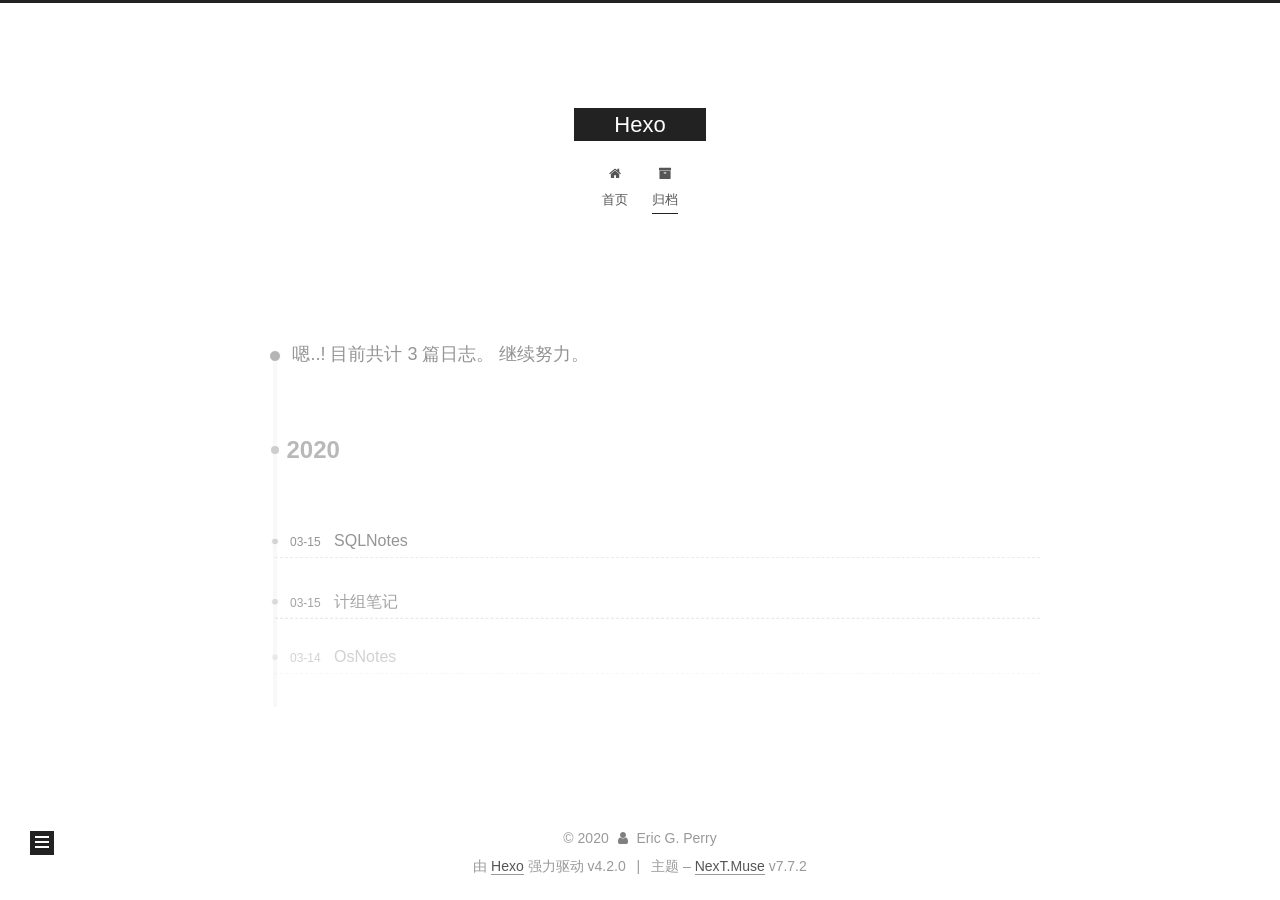
==== commit 2f004192: "Site updated: 2020-03-16 17:24:00" ====
--- a/archives/index.html
+++ b/archives/index.html
@@ -1,5 +1,5 @@
 <!DOCTYPE html>
-<html lang="zh">
+<html lang="zh-CN">
 <head>
   <meta charset="UTF-8">
 <meta name="viewport" content="width=device-width, initial-scale=1, maximum-scale=2">
@@ -24,7 +24,7 @@
 <meta property="og:title" content="Hexo">
 <meta property="og:url" content="http://yoursite.com/archives/index.html">
 <meta property="og:site_name" content="Hexo">
-<meta property="og:locale" content="zh">
+<meta property="og:locale" content="zh_CN">
 <meta property="article:author" content="Eric G. Perry">
 <meta name="twitter:card" content="summary">
 
@@ -40,7 +40,7 @@
   };
 </script>
 
-  <title>الأرشيف | Hexo</title>
+  <title>归档 | Hexo</title>
   
 
 
@@ -80,7 +80,7 @@
     <header class="header" itemscope itemtype="http://schema.org/WPHeader">
       <div class="header-inner"><div class="site-brand-container">
   <div class="site-nav-toggle">
-    <div class="toggle" aria-label="تشغيل شريط التصفح">
+    <div class="toggle" aria-label="切换导航栏">
       <span class="toggle-line toggle-line-first"></span>
       <span class="toggle-line toggle-line-middle"></span>
       <span class="toggle-line toggle-line-last"></span>
@@ -110,12 +110,12 @@
   <ul id="menu" class="menu">
         <li class="menu-item menu-item-home">
 
-    <a href="/" rel="section"><i class="fa fa-fw fa-home"></i>Home</a>
+    <a href="/" rel="section"><i class="fa fa-fw fa-home"></i>首页</a>
 
   </li>
         <li class="menu-item menu-item-archives">
 
-    <a href="/archives/" rel="section"><i class="fa fa-fw fa-archive"></i>الأرشيفات</a>
+    <a href="/archives/" rel="section"><i class="fa fa-fw fa-archive"></i>归档</a>
 
   </li>
   </ul>
@@ -145,7 +145,7 @@
   <div class="post-block">
     <div class="posts-collapse">
       <div class="collection-title">
-        <span class="collection-header">هِم..! 3 مقالاً بالمُجمل. واصل الكتابة.</span>
+        <span class="collection-header">嗯..! 目前共计 3 篇日志。 继续努力。</span>
       </div>
 
       
@@ -178,7 +178,7 @@
 
       <div class="post-meta">
         <time itemprop="dateCreated"
-              datetime="2020-03-15T21:12:22+08:00"
+              datetime="2020-03-15T00:00:00+08:00"
               content="2020-03-15">
           03-15
         </time>
@@ -198,7 +198,7 @@
 
       <div class="post-meta">
         <time itemprop="dateCreated"
-              datetime="2020-03-14T13:20:35+08:00"
+              datetime="2020-03-14T00:00:00+08:00"
               content="2020-03-14">
           03-14
         </time>
@@ -263,10 +263,10 @@
 
       <ul class="sidebar-nav motion-element">
         <li class="sidebar-nav-toc">
-          المحتويات
+          文章目录
         </li>
         <li class="sidebar-nav-overview">
-          عام
+          站点概览
         </li>
       </ul>
 
@@ -286,7 +286,7 @@
           <a href="/archives/">
         
           <span class="site-state-item-count">3</span>
-          <span class="site-state-item-name">المقالات</span>
+          <span class="site-state-item-name">日志</span>
         </a>
       </div>
   </nav>
@@ -317,10 +317,10 @@
   </span>
   <span class="author" itemprop="copyrightHolder">Eric G. Perry</span>
 </div>
-  <div class="powered-by">تطبيق الموقع <a href="https://hexo.io/" class="theme-link" rel="noopener" target="_blank">Hexo</a> v4.2.0
+  <div class="powered-by">由 <a href="https://hexo.io/" class="theme-link" rel="noopener" target="_blank">Hexo</a> 强力驱动 v4.2.0
   </div>
   <span class="post-meta-divider">|</span>
-  <div class="theme-info">الثمة – <a href="https://muse.theme-next.org/" class="theme-link" rel="noopener" target="_blank">NexT.Muse</a> v7.7.2
+  <div class="theme-info">主题 – <a href="https://muse.theme-next.org/" class="theme-link" rel="noopener" target="_blank">NexT.Muse</a> v7.7.2
   </div>
 
         
--- a/css/main.css
+++ b/css/main.css
@@ -1169,7 +1169,7 @@
 }
 .links-of-author a::before,
 .links-of-author span.exturl::before {
-  background: #e95b9a;
+  background: #83e2c9;
   border-radius: 50%;
   content: ' ';
   display: inline-block;
